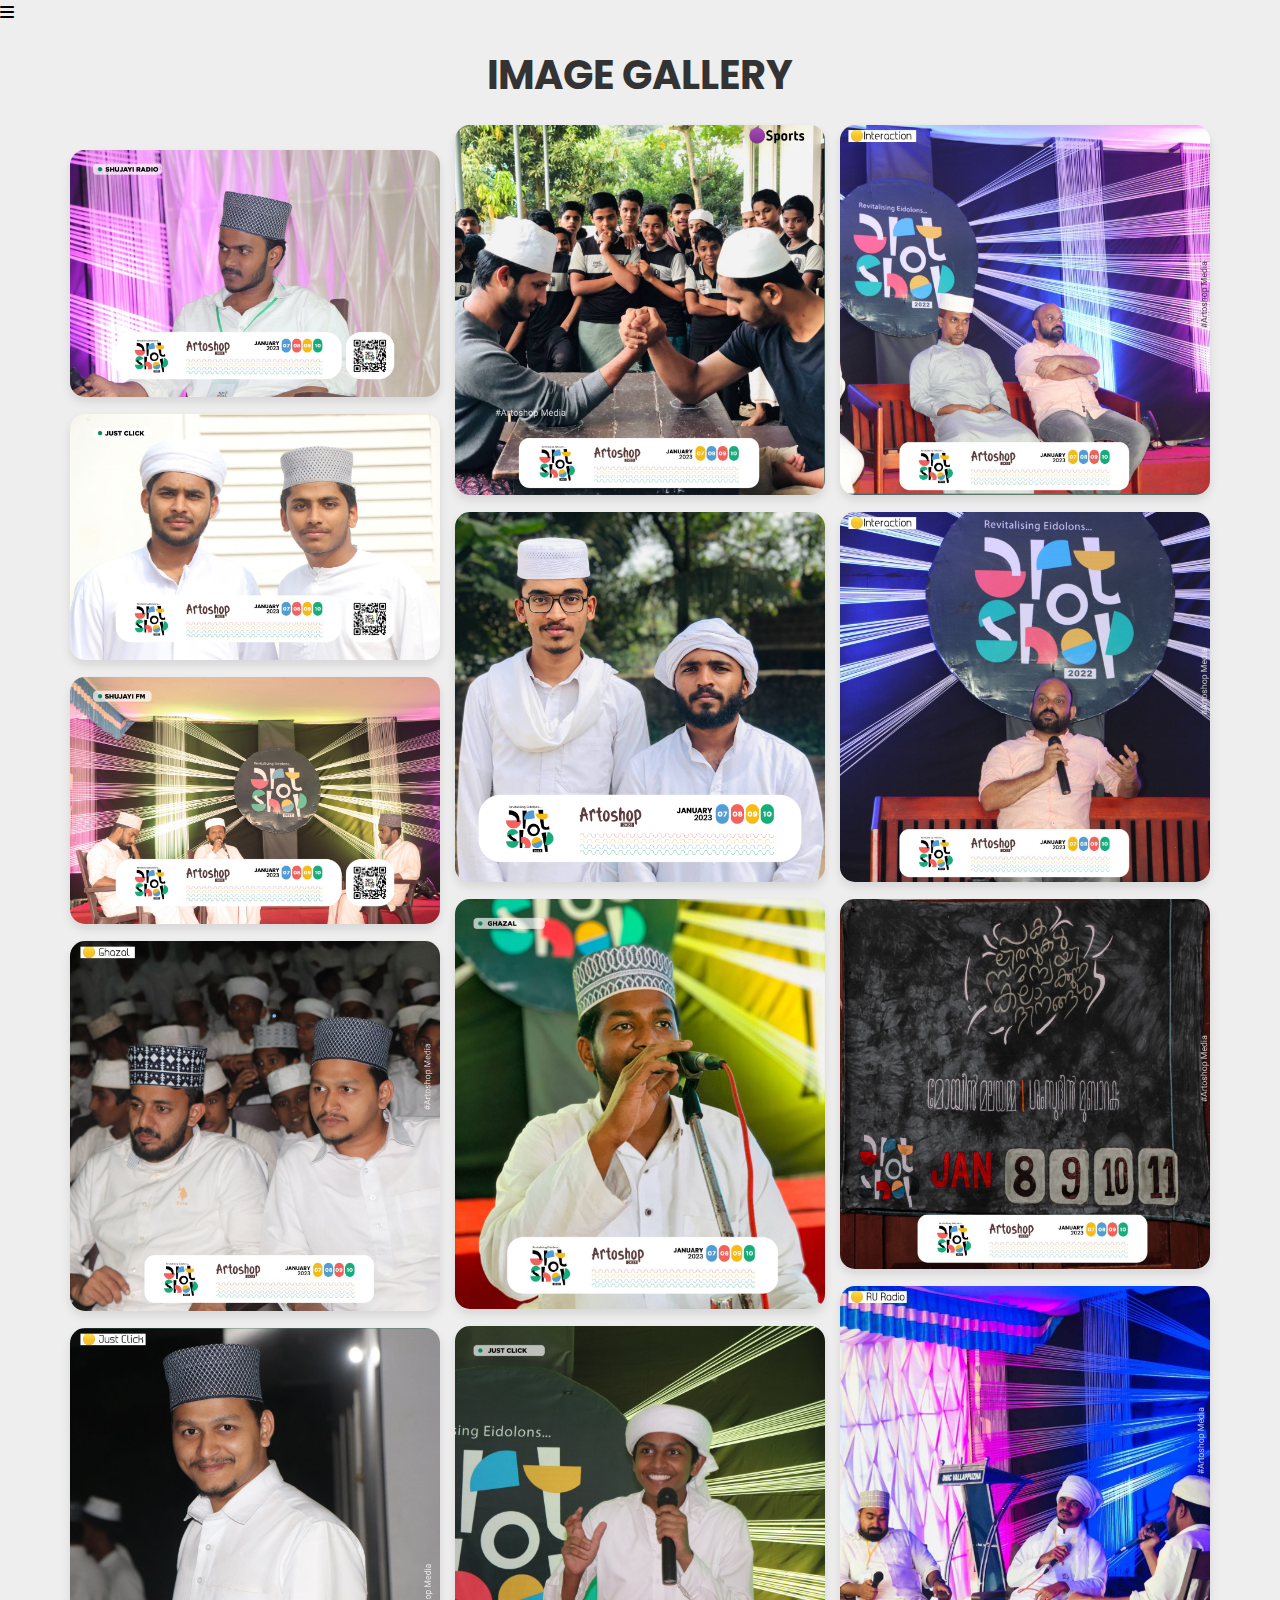
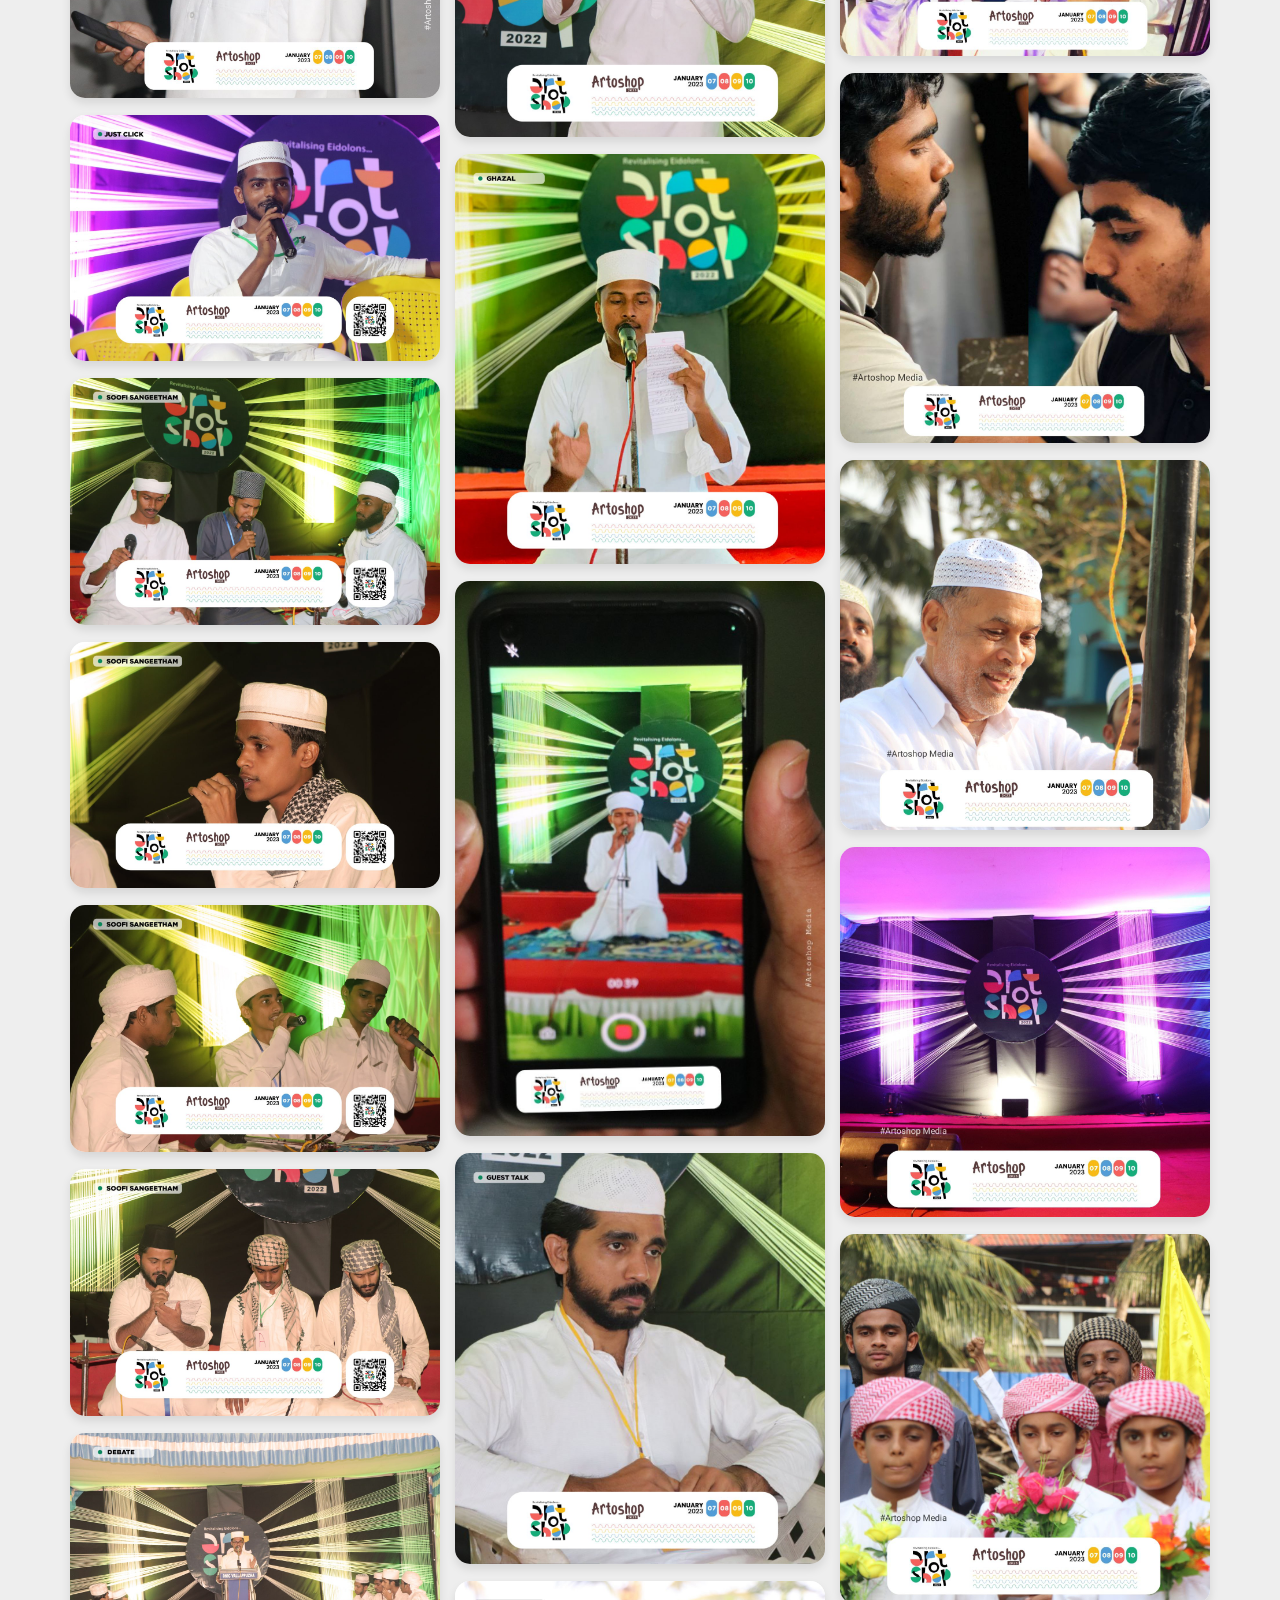
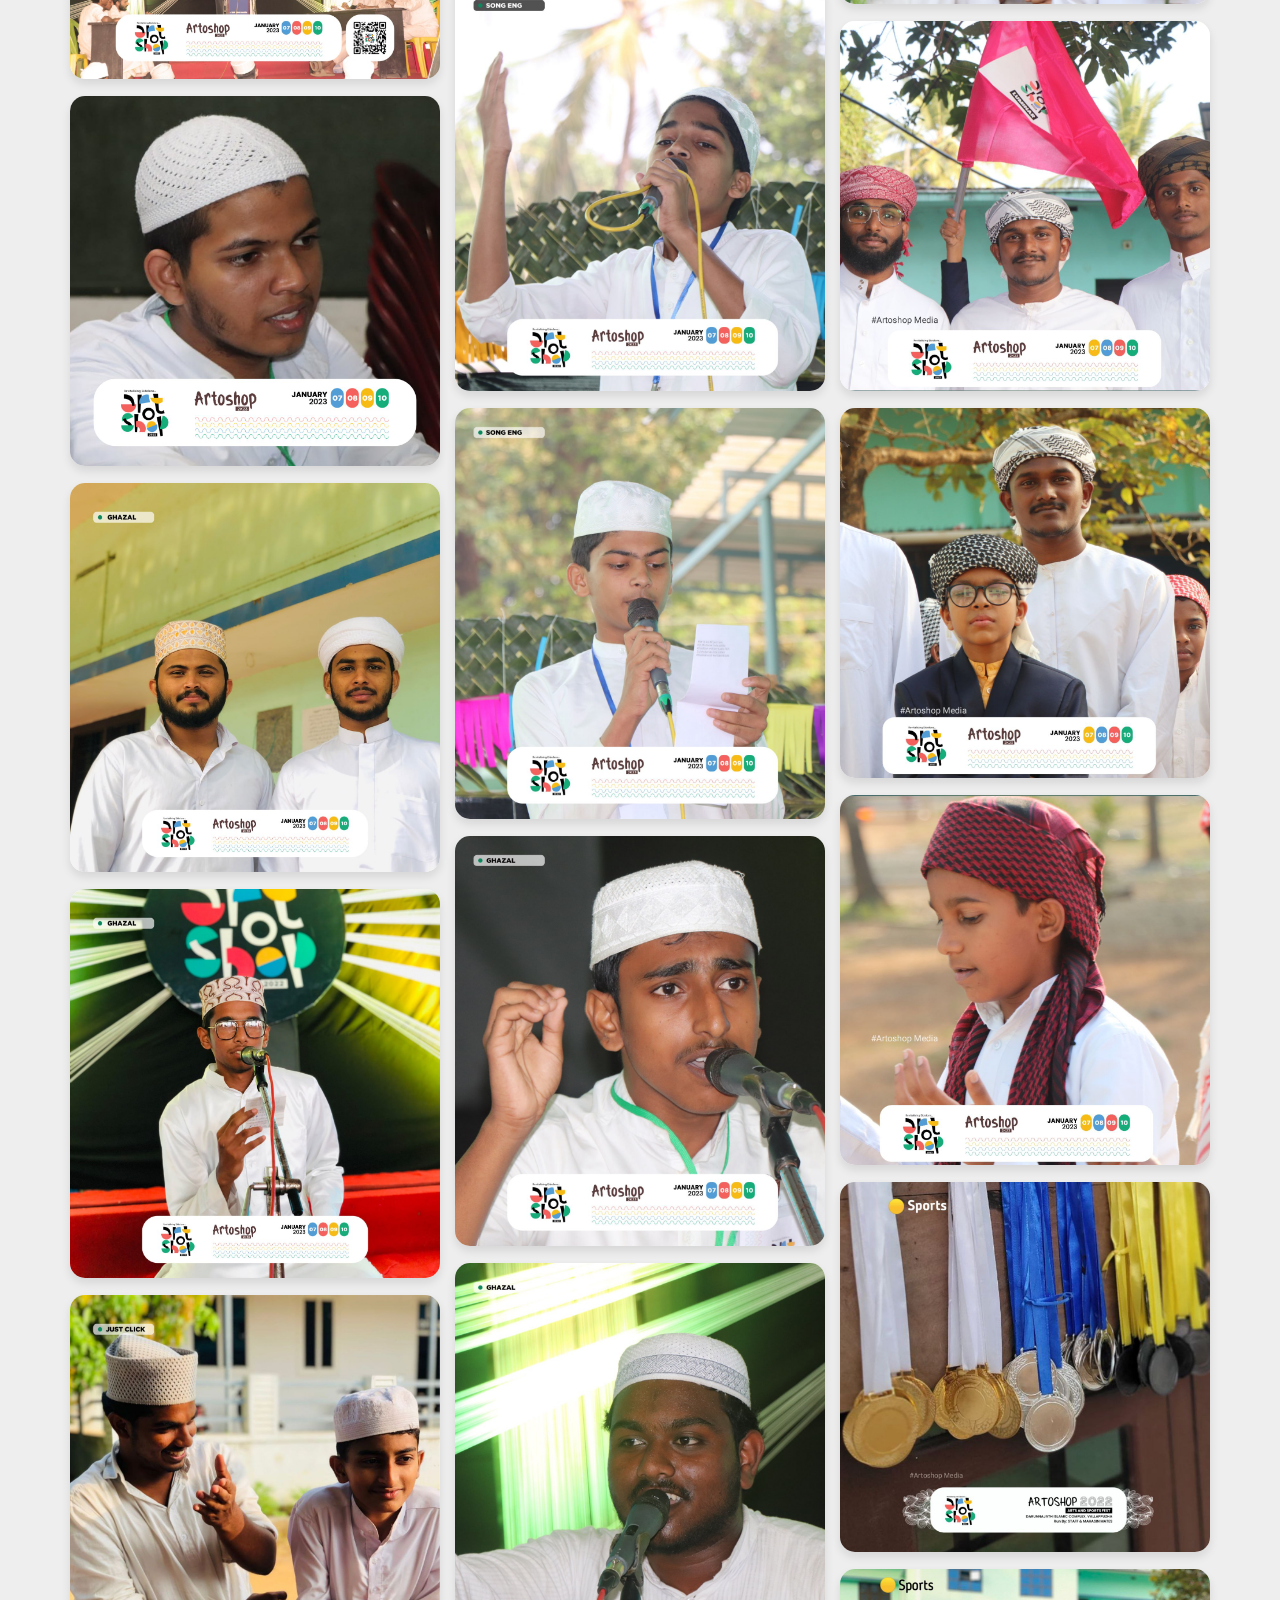
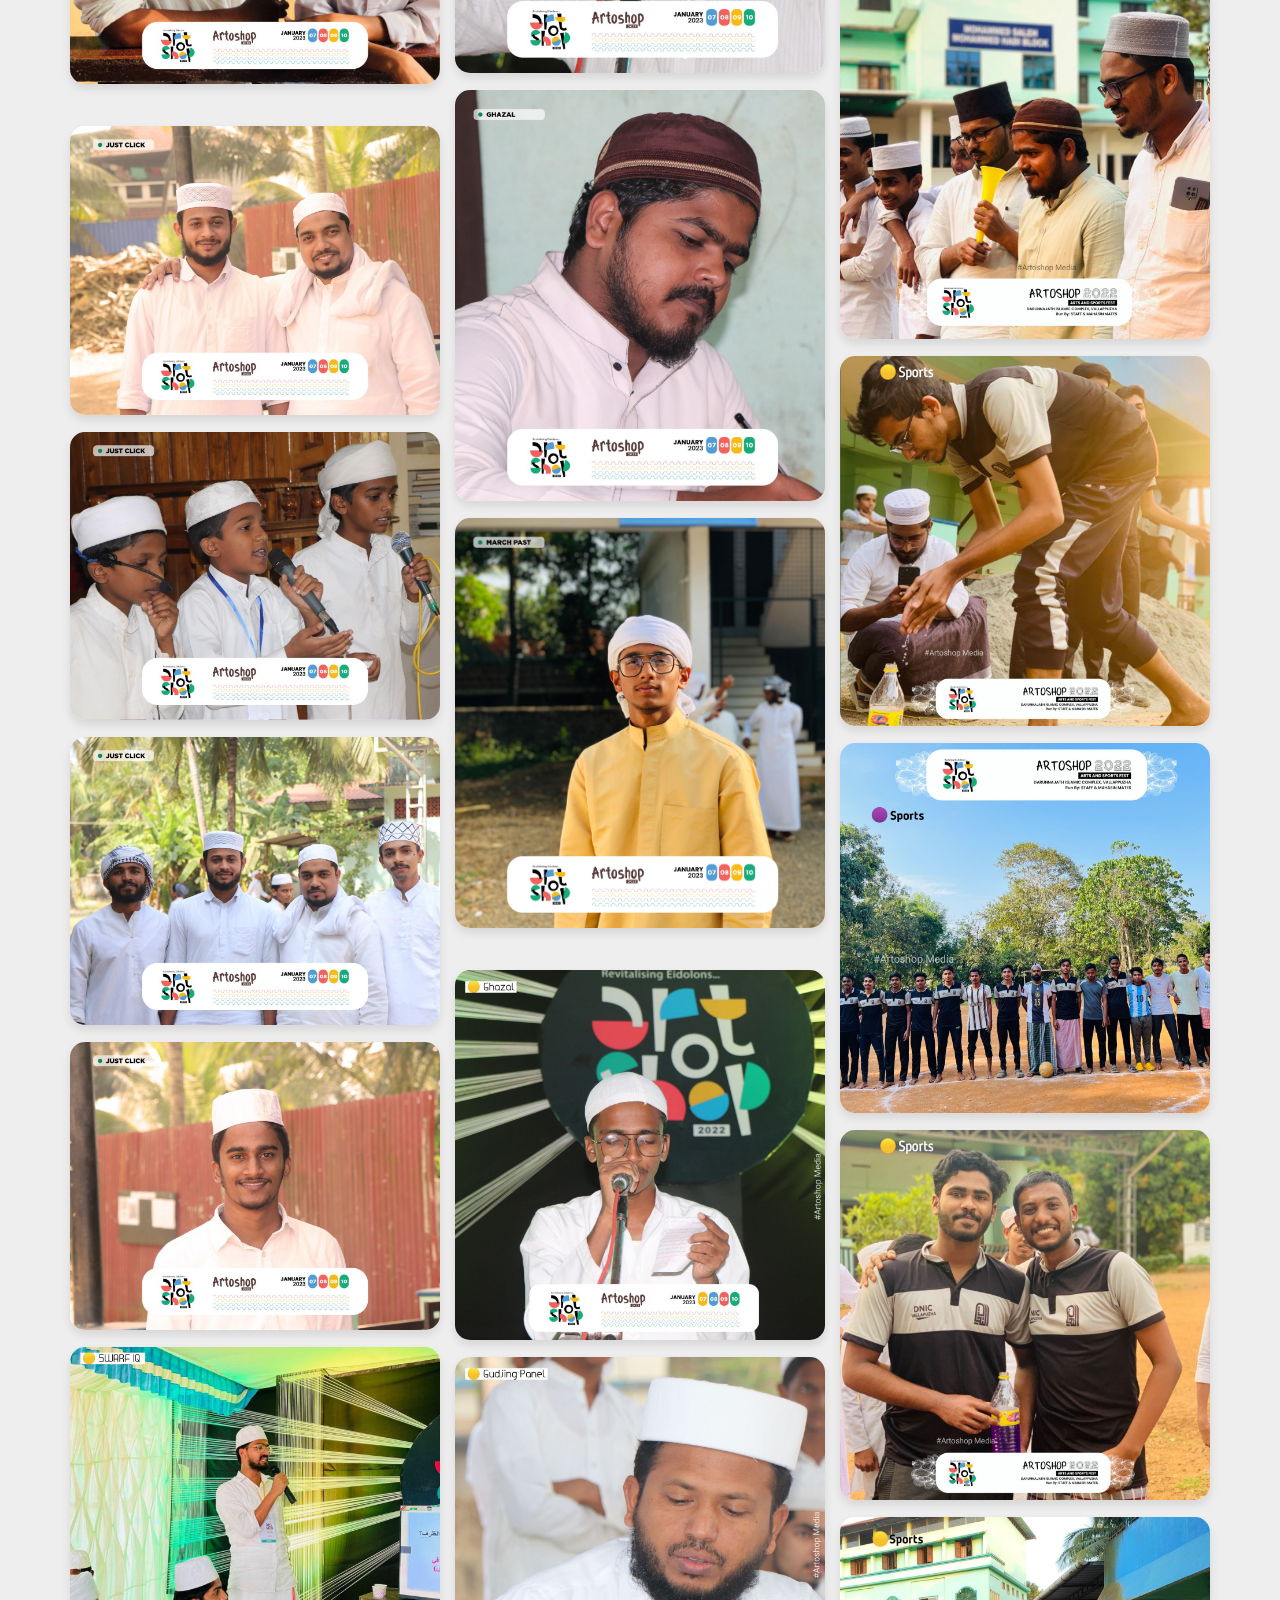
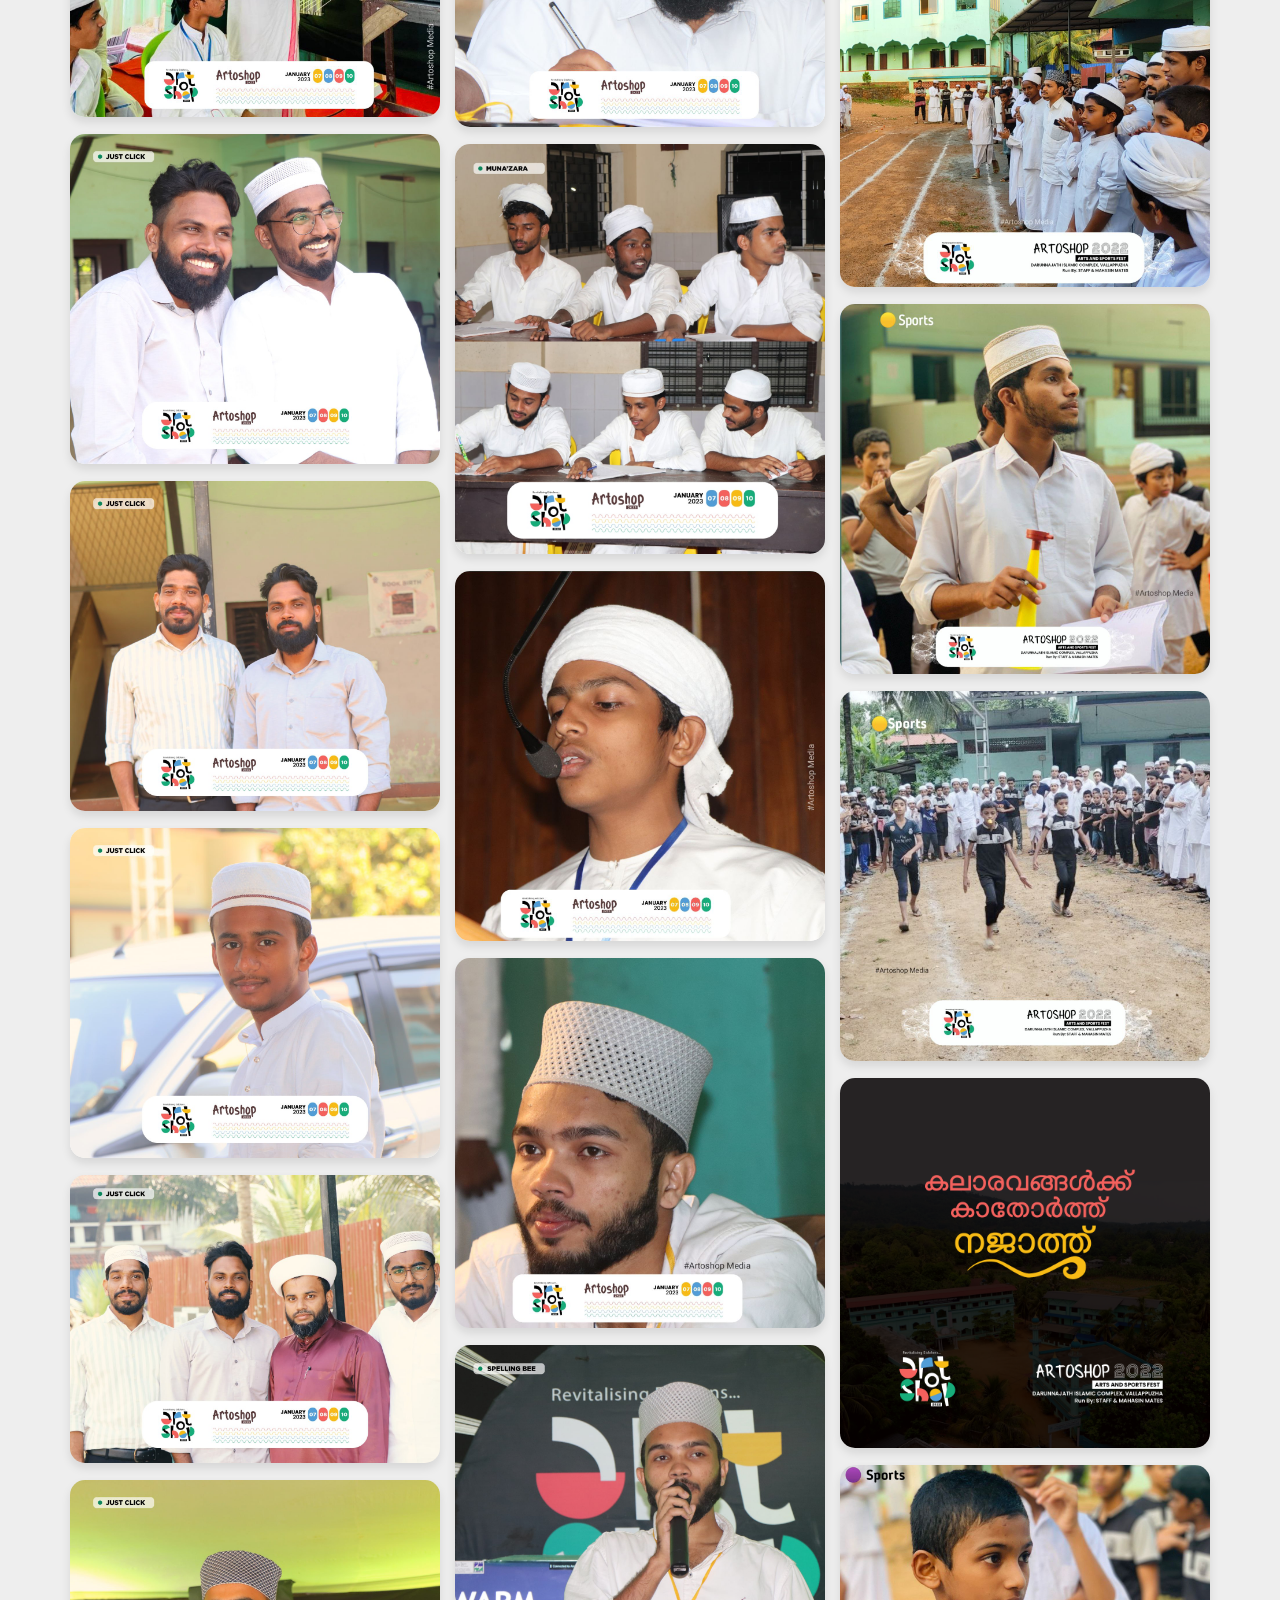
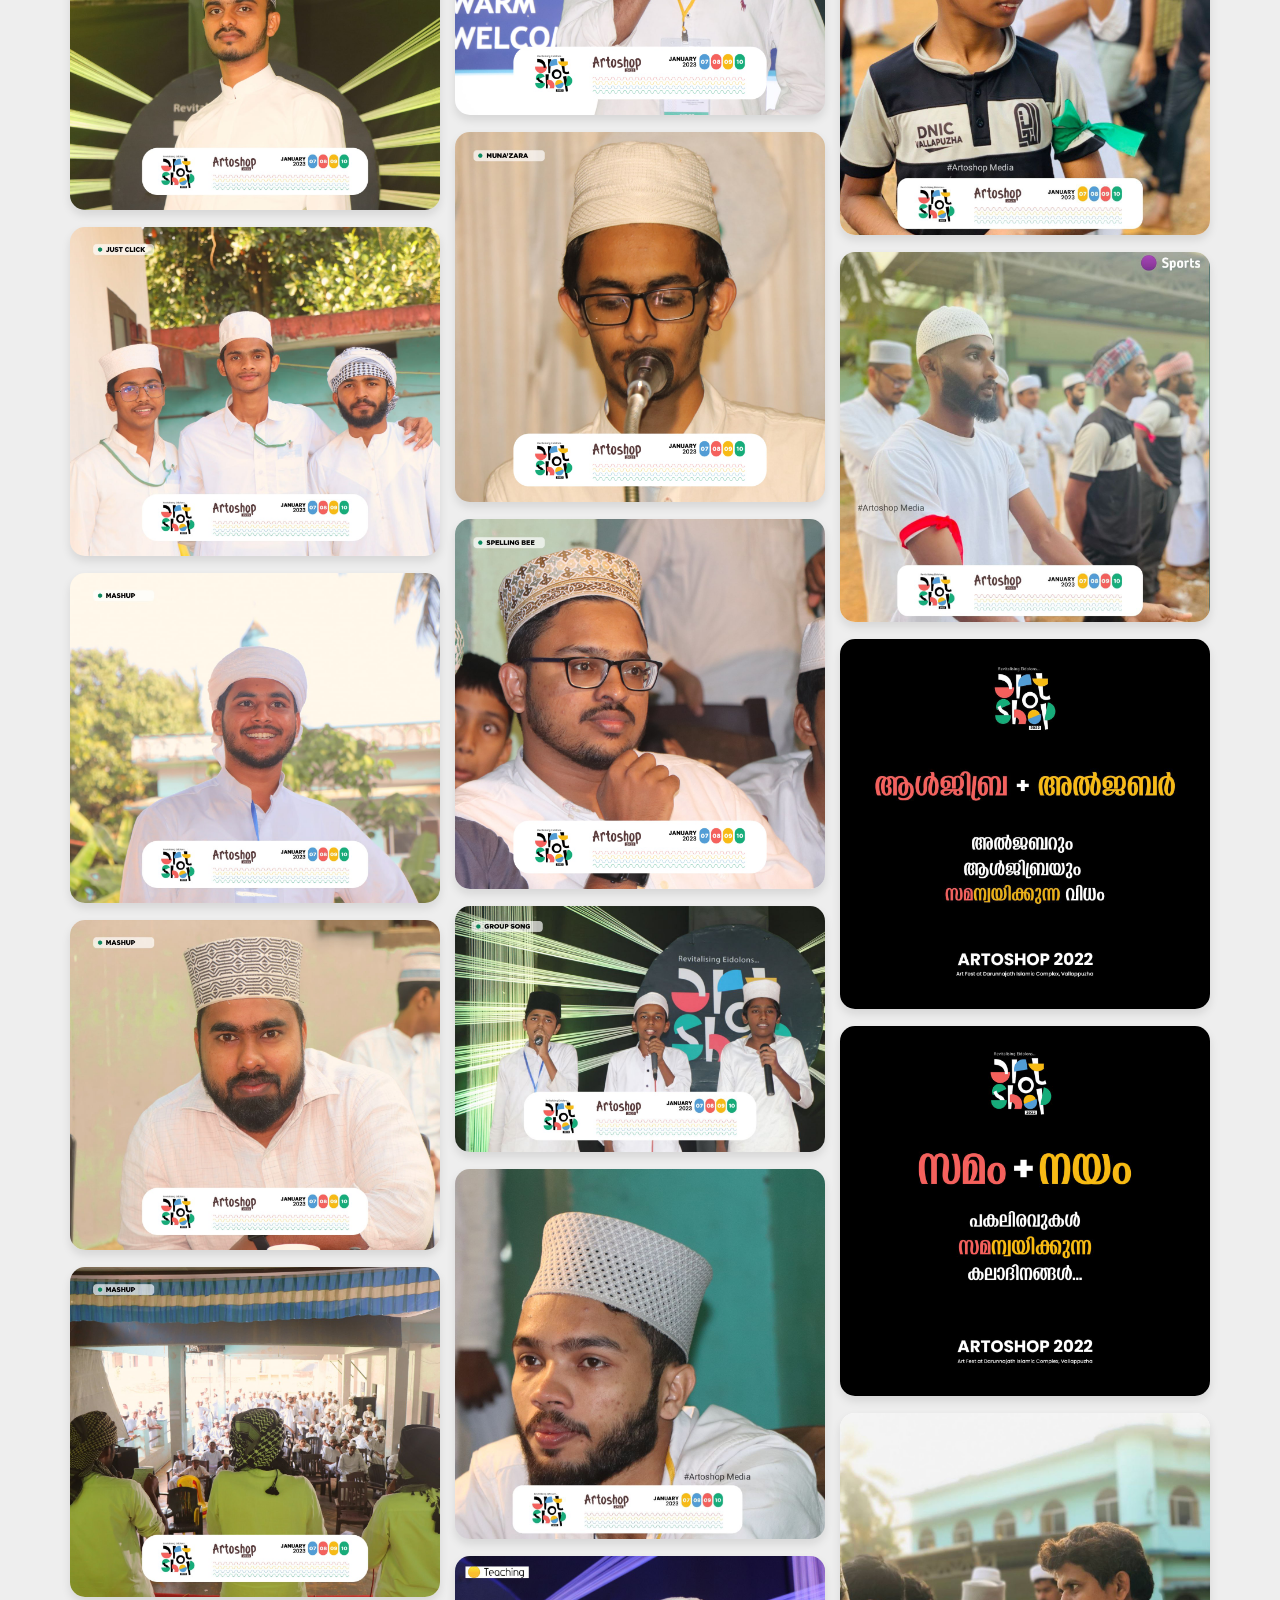
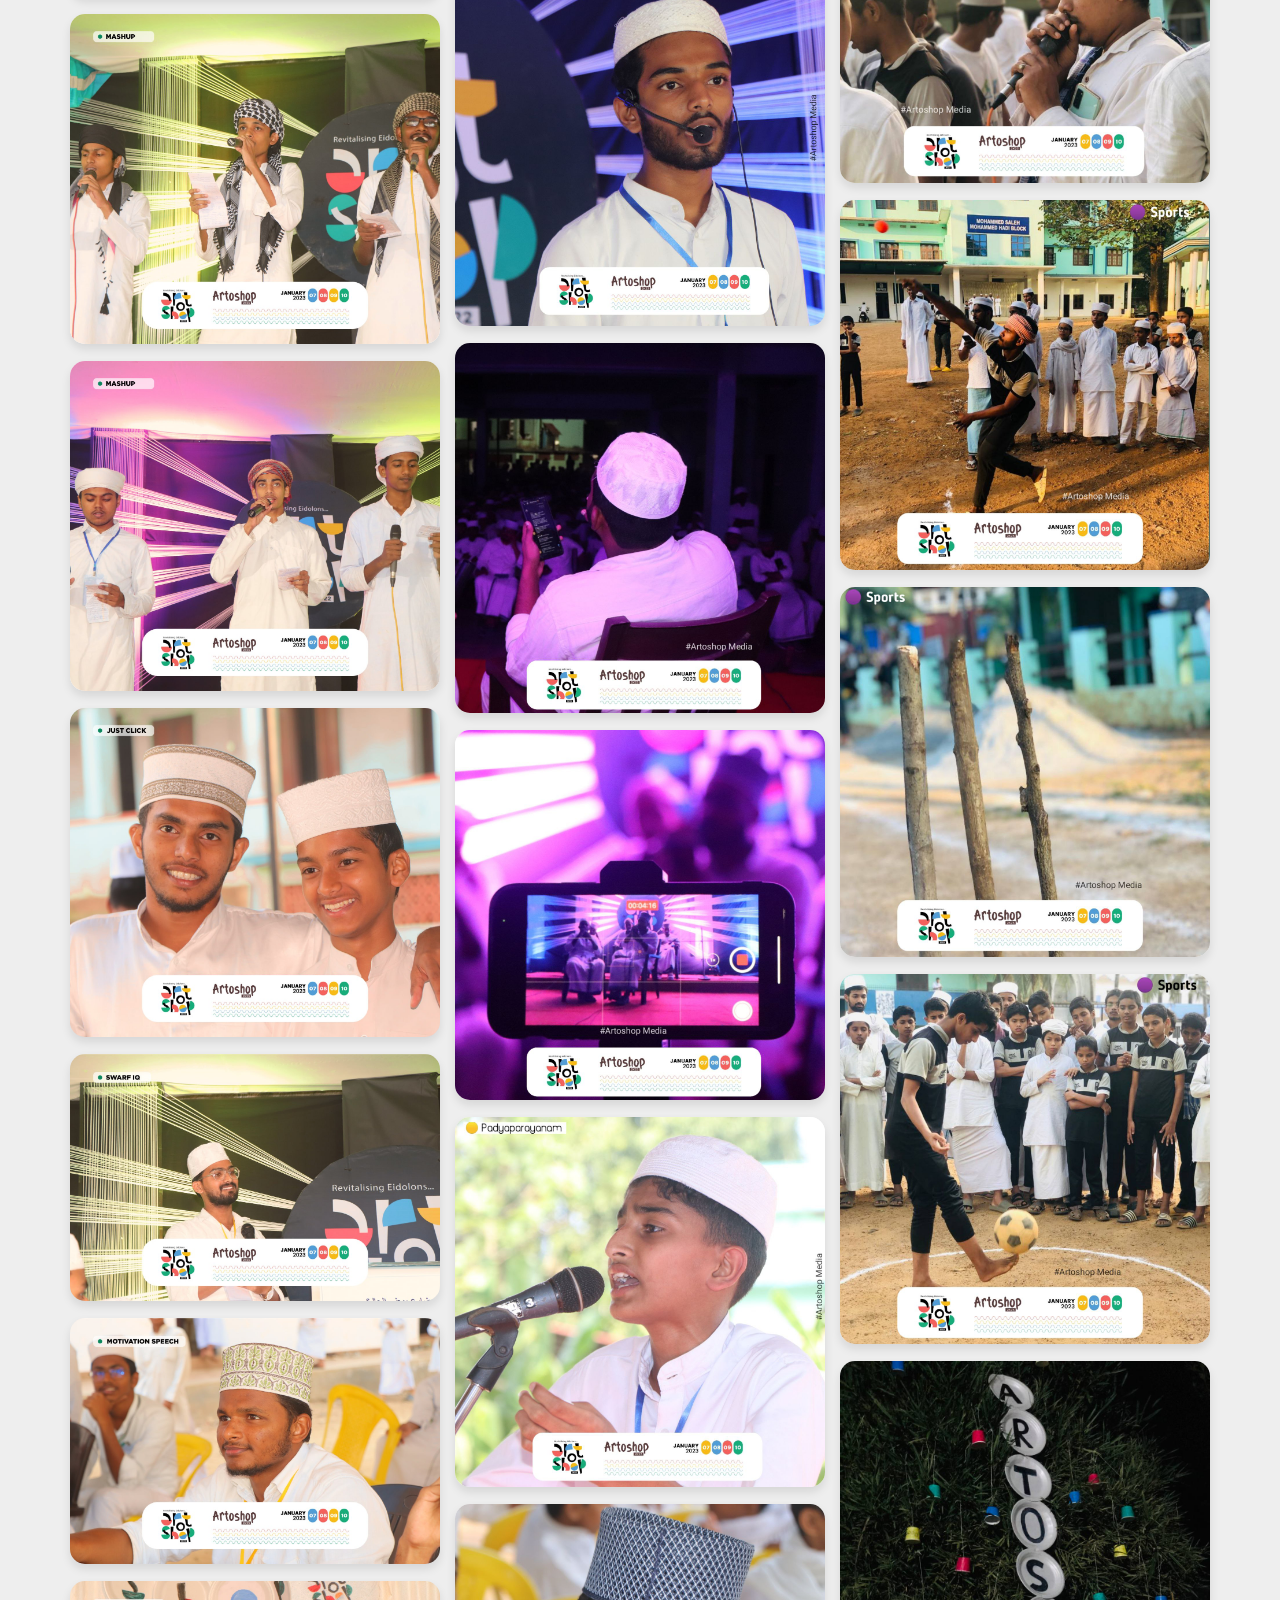
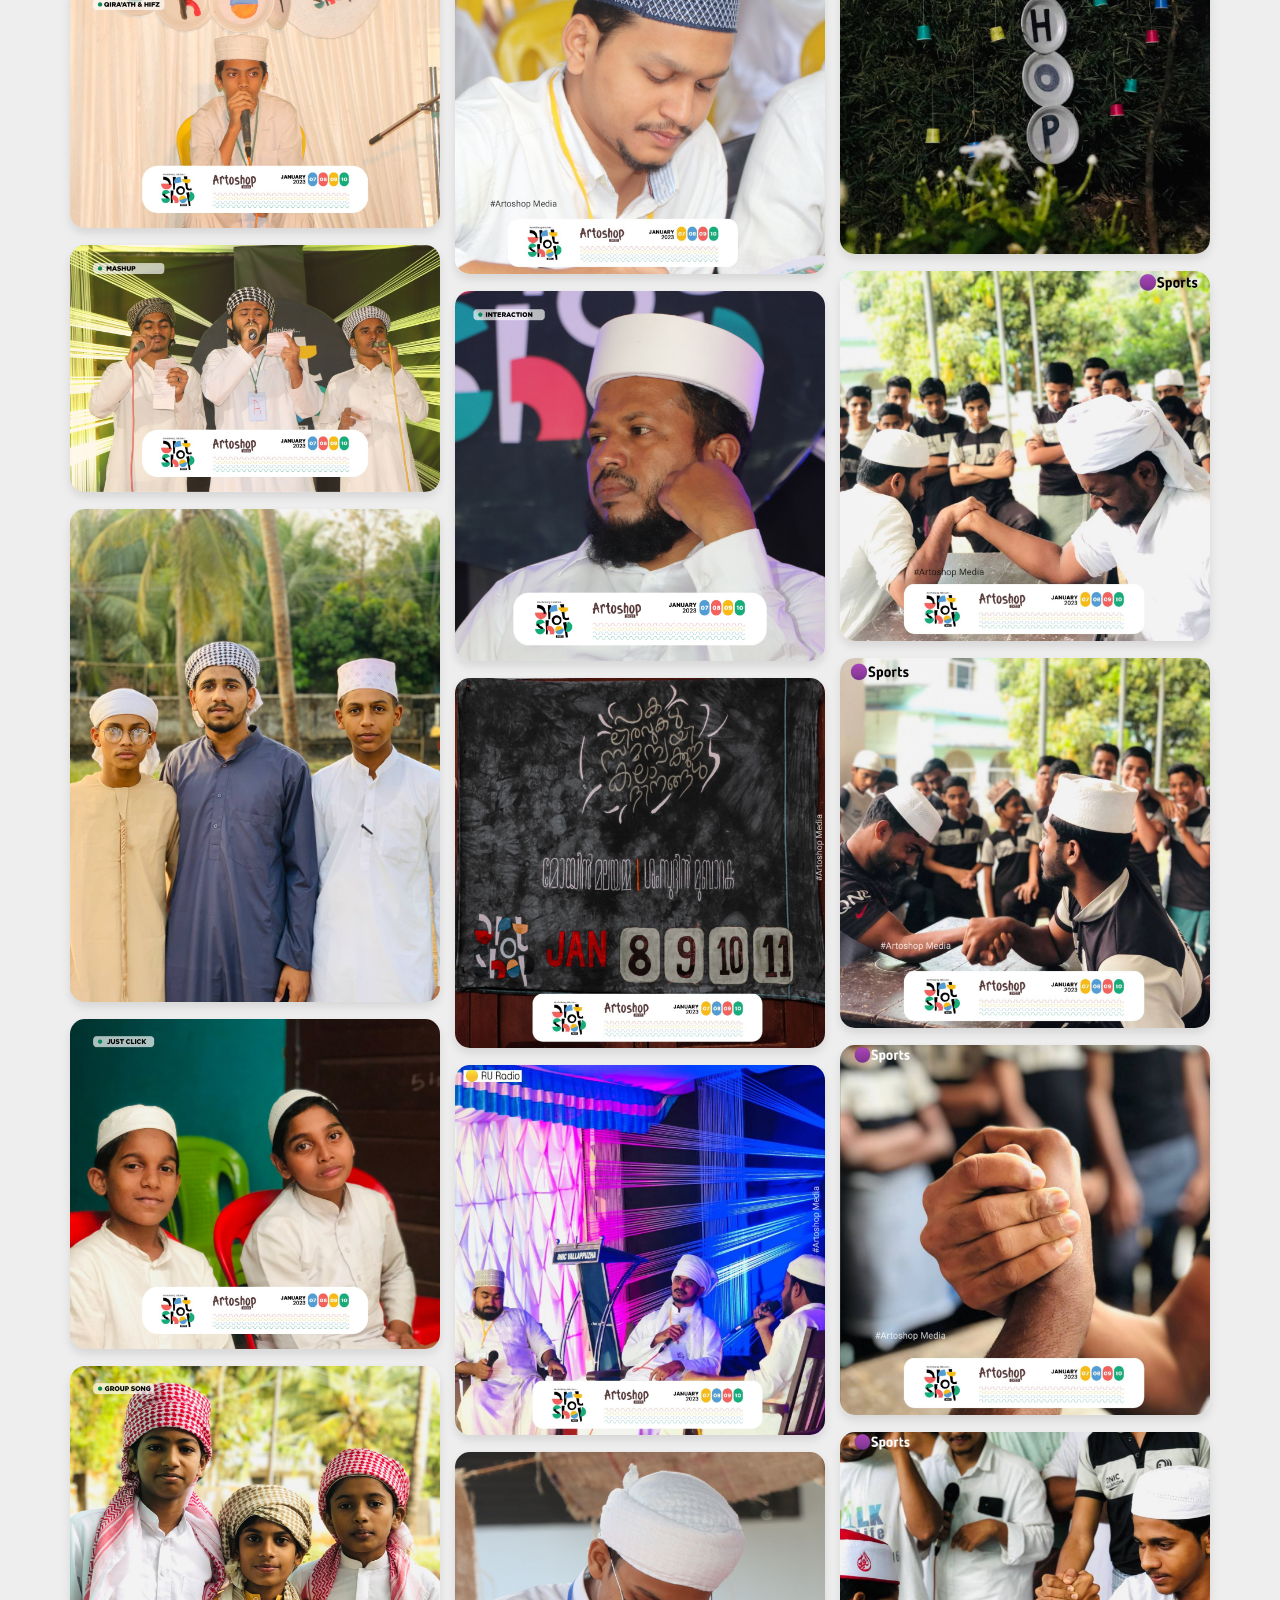
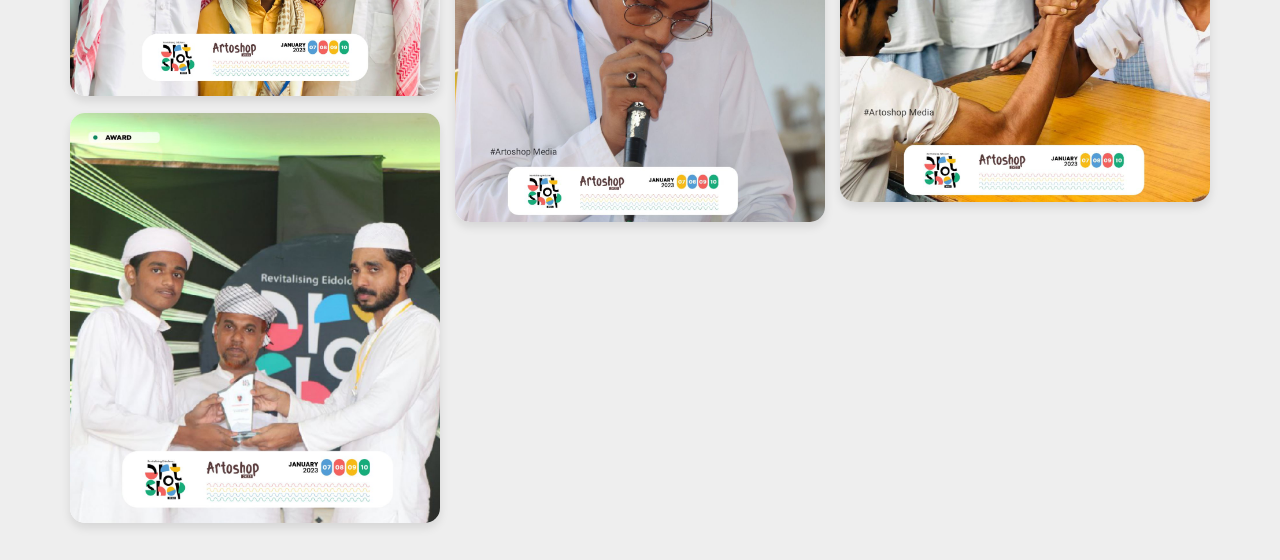
==== gallery/index.html @ 0a2ffb23 "a" ====
<!DOCTYPE html>
<html lang="en">
<head>
   <meta charset="UTF-8">
   <meta http-equiv="X-UA-Compatible" content="IE=edge">
   <meta name="viewport" content="width=device-width, initial-scale=1.0">
   <link rel="icon" type="image/x-icon" href="images/logo_black.png">
   <title>Artoshop Gallery</title>

   <link rel="stylesheet" href="https://cdnjs.cloudflare.com/ajax/libs/font-awesome/6.0.0/css/all.min.css">

   <!-- custom css file link  -->
   <link rel="stylesheet" href="nicepage.css">

</head>
<body>

<div id="side-menu" class="fas fa-bars"></div>   


<div class="gallery">

   <h1 class="heading">image gallery</h1>

   <div class="image-container">
      <img src="images/119.jpg" data-cat="animal" data-search="animal bird cute chicks" alt="">
      <img src="images/118.jpg" data-cat="animal" data-search="animal bird cute chicks" alt="">
      <img src="images/117.jpg" data-cat="animal" data-search="animal bird cute chicks" alt="">
      <img src="images/116.jpg" data-cat="animal" data-search="animal bird cute chicks" alt="">
      <img src="images/115.jpg" data-cat="animal" data-search="animal bird cute chicks" alt="">
      <img src="images/114.jpg" data-cat="animal" data-search="animal bird cute chicks" alt="">
      <img src="images/113.jpg" data-cat="animal" data-search="animal bird cute chicks" alt="">
      <img src="images/112.jpg" data-cat="animal" data-search="animal bird cute chicks" alt="">
      <img src="images/111.jpg" data-cat="animal" data-search="animal bird cute chicks" alt="">
      <img src="images/110.jpg" data-cat="animal" data-search="animal bird cute chicks" alt="">
      <img src="images/109.jpg" data-cat="animal" data-search="animal bird cute chicks" alt="">
      <img src="images/108.jpg" data-cat="animal" data-search="animal bird cute chicks" alt="">
      <img src="images/107.jpg" data-cat="animal" data-search="animal bird cute chicks" alt="">
      <img src="images/106.jpg" data-cat="animal" data-search="animal bird cute chicks" alt="">
      <img src="images/105.jpg" data-cat="animal" data-search="animal bird cute chicks" alt="">
      <img src="images/104.jpg" data-cat="animal" data-search="animal bird cute chicks" alt="">
      <img src="images/103.jpg" data-cat="animal" data-search="animal bird cute chicks" alt="">
      <img src="images/102.jpg" data-cat="animal" data-search="animal bird cute chicks" alt="">
      <img src="images/101.jpg" data-cat="animal" data-search="animal bird cute chicks" alt="">
      <img src="images/100.jpg" data-cat="animal" data-search="animal bird cute chicks" alt="">
      <img src="images/99.jpg" data-cat="animal" data-search="animal bird cute chicks" alt="">
      <img src="images/98.jpg" data-cat="animal" data-search="animal bird cute chicks" alt="">
      <img src="images/97.jpg" data-cat="animal" data-search="animal bird cute chicks" alt="">
      <img src="images/96.jpg" data-cat="animal" data-search="animal bird cute chicks" alt="">
      <img src="images/95.jpg" data-cat="animal" data-search="animal bird cute chicks" alt="">
      <img src="images/94.jpg" data-cat="animal" data-search="animal bird cute chicks" alt="">
      <img src="images/93.jpg" data-cat="animal" data-search="animal bird cute chicks" alt="">
      <img src="images/92.jpg" data-cat="animal" data-search="animal bird cute chicks" alt="">
      <img src="images/91.jpg" data-cat="animal" data-search="animal bird cute chicks" alt="">
      <img src="images/90.jpg" data-cat="animal" data-search="animal bird cute chicks" alt="">
      <img src="images/89.jpg" data-cat="animal" data-search="animal bird cute chicks" alt="">
      <img src="images/88.jpg" data-cat="animal" data-search="animal bird cute chicks" alt="">
      <img src="images/87.jpg" data-cat="animal" data-search="animal bird cute chicks" alt="">
      <img src="images/86.jpg" data-cat="animal" data-search="animal bird cute chicks" alt="">
      <img src="images/85.jpg" data-cat="animal" data-search="animal bird cute chicks" alt="">
      <img src="images/83.jpg" data-cat="animal" data-search="animal bird cute chicks" alt="">
      <img src="images/82.jpg" data-cat="animal" data-search="animal bird cute chicks" alt="">
      <img src="images/81.jpg" data-cat="animal" data-search="animal bird cute chicks" alt="">
      <img src="images/80.jpg" data-cat="animal" data-search="animal bird cute chicks" alt="">
      <img src="images/79.jpg" data-cat="animal" data-search="animal bird cute chicks" alt="">
      <img src="images/78.jpg" data-cat="animal" data-search="animal bird cute chicks" alt="">
      <img src="images/77.jpg" data-cat="animal" data-search="animal bird cute chicks" alt="">
      <img src="images/afsal.jpg" data-cat="animal" data-search="animal bird cute chicks" alt="">
      <img src="images/76.jpg" data-cat="animal" data-search="animal bird cute chicks" alt="">
      <img src="images/74.jpg" data-cat="animal" data-search="animal bird cute chicks" alt="">
      <img src="images/73.jpg" data-cat="animal" data-search="animal bird cute chicks" alt="">
      <img src="images/72.jpg" data-cat="animal" data-search="animal bird cute chicks" alt="">
      <img src="images/71.jpg" data-cat="animal" data-search="animal bird cute chicks" alt="">
      <img src="images/70.jpg" data-cat="animal" data-search="animal bird cute chicks" alt="">
      <img src="images/69.jpg" data-cat="animal" data-search="animal bird cute chicks" alt="">
      <img src="images/68.jpg" data-cat="animal" data-search="animal bird cute chicks" alt="">
      <img src="images/67.jpg" data-cat="animal" data-search="animal bird cute chicks" alt="">
      <img src="images/66.jpg" data-cat="animal" data-search="animal bird cute chicks" alt="">
      <img src="images/65.jpg" data-cat="animal" data-search="animal bird cute chicks" alt="">
      <img src="images/64.jpg" data-cat="animal" data-search="animal bird cute chicks" alt="">
      <img src="images/63.jpg" data-cat="animal" data-search="animal bird cute chicks" alt="">
      <img src="images/62.jpg" data-cat="animal" data-search="animal bird cute chicks" alt="">
      <img src="images/60.jpg" data-cat="animal" data-search="animal bird cute chicks" alt="">
      <img src="images/59.jpg" data-cat="animal" data-search="animal bird cute chicks" alt="">
      <img src="images/58.jpg" data-cat="animal" data-search="animal bird cute chicks" alt="">
      <img src="images/49.jpg" data-cat="animal" data-search="animal bird cute chicks" alt="">
      <img src="images/48.jpg" data-cat="animal" data-search="animal bird cute chicks" alt="">
      <img src="images/57.jpg" data-cat="animal" data-search="animal bird cute chicks" alt="">
      <img src="images/56.jpg" data-cat="animal" data-search="animal bird cute chicks" alt="">
      <img src="images/55.jpg" data-cat="animal" data-search="animal bird cute chicks" alt="">
      <img src="images/75.jpg" data-cat="animal" data-search="animal bird cute chicks" alt="">
      <img src="images/46.jpg" data-cat="animal" data-search="animal bird cute chicks" alt="">
      <img src="images/45.jpg" data-cat="animal" data-search="animal bird cute chicks" alt="">
      <img src="images/44.jpg" data-cat="animal" data-search="animal bird cute chicks" alt="">
      <img src="images/43.jpg" data-cat="animal" data-search="animal bird cute chicks" alt="">
      <img src="images/42.jpg" data-cat="animal" data-search="animal bird cute chicks" alt="">
      <img src="images/41.jpg" data-cat="animal" data-search="animal bird cute chicks" alt="">
      <img src="images/40.jpg" data-cat="animal" data-search="animal bird cute chicks" alt="">
      <img src="images/39.jpg" data-cat="animal" data-search="animal bird cute chicks" alt="">
      <img src="images/38.jpg" data-cat="animal" data-search="animal bird cute chicks" alt="">
      <img src="images/37.jpg" data-cat="animal" data-search="animal bird cute chicks" alt="">
      <img src="images/33.jpg" data-cat="animal" data-search="animal bird cute chicks" alt="">
      <img src="images/34.jpg" data-cat="animal" data-search="animal bird cute chicks" alt="">
      <img src="images/35.jpg" data-cat="animal" data-search="animal bird cute chicks" alt="">
      <img src="images/36.jpg" data-cat="animal" data-search="animal bird cute chicks" alt="">
      <img src="images/25.jpg" data-cat="animal" data-search="animal bird cute chicks" alt="">
      <img src="images/26.jpg" data-cat="animal" data-search="animal bird cute chicks" alt="">
      <img src="images/27.jpg" data-cat="animal" data-search="animal bird cute chicks" alt="">
      <img src="images/28.jpg" data-cat="animal" data-search="animal bird cute chicks" alt="">
      <img src="images/29.jpg" data-cat="animal" data-search="animal bird cute chicks" alt="">
      <img src="images/30.jpg" data-cat="animal" data-search="animal bird cute chicks" alt="">
      <img src="images/31.jpg" data-cat="animal" data-search="animal bird cute chicks" alt="">
      <img src="images/1.jpg" data-cat="animal" data-search="animal bird cute chicks" alt="">
      <img src="images/2.jpg" data-cat="animal" data-search="animal bird cute chicks" alt="">
      <img src="images/3.jpg" data-cat="animal" data-search="animal bird cute chicks" alt="">
      <img src="images/4.jpg" data-cat="animal" data-search="animal bird cute chicks" alt="">
      <img src="images/5.jpg" data-cat="animal" data-search="animal bird cute chicks" alt="">
      <img src="images/6.jpg" data-cat="animal" data-search="animal bird cute chicks" alt="">
      <img src="images/7.jpg" data-cat="animal" data-search="animal bird cute chicks" alt="">
      <img src="images/9.jpg" data-cat="animal" data-search="animal bird cute chicks" alt="">
      <img src="images/11.png" data-cat="animal" data-search="animal bird cute chicks" alt="">
      <img src="images/12.jpg" data-cat="animal" data-search="animal bird cute chicks" alt="">
      <img src="images/13.jpg" data-cat="animal" data-search="animal bird cute chicks" alt="">
      <img src="images/14.jpg" data-cat="animal" data-search="animal bird cute chicks" alt="">
      <img src="images/15.jpg" data-cat="animal" data-search="animal bird cute chicks" alt="">
      <img src="images/16.jpg" data-cat="animal" data-search="animal bird cute chicks" alt="">
      <img src="images/17.jpg" data-cat="animal" data-search="animal bird cute chicks" alt="">
      <img src="images/18.jpg" data-cat="animal" data-search="animal bird cute chicks" alt="">
      <img src="images/19.jpg" data-cat="animal" data-search="animal bird cute chicks" alt="">
      <img src="images/20.jpg" data-cat="animal" data-search="animal bird cute chicks" alt="">
      <img src="images/21.jpg" data-cat="animal" data-search="animal bird cute chicks" alt="">
      <img src="images/22.jpg" data-cat="animal" data-search="animal bird cute chicks" alt="">
      <img src="images/23.jpg" data-cat="animal" data-search="animal bird cute chicks" alt="">
      <img src="images/24.jpg" data-cat="animal" data-search="animal bird cute chicks" alt="">
      
      
      
   </div>

</div>

<div class="image-popup">
   <img src="" alt="">
</div>


<script src="script.js"></script>

</body>
</html>
---- gallery/nicepage.css ----
@import url('https://fonts.googleapis.com/css2?family=Poppins:wght@100;200;300;400;500;600&display=swap');

:root{
   --crimson:crimson;
   --black:#333;
   --white:#fff;
   --light-black:#666;
   --light-bg:#eee;
   --dark-bg:rgba(0,0,0,.7);
   --border:1px solid #999;
   --box-shadow:0 5px 10px rgba(0,0,0,.1);
}

*{
   font-family: 'Poppins', sans-serif;
   margin:0; padding:0;
   box-sizing: border-box;
   outline: none; border:none;
   text-decoration: none;
   transition: all .2s linear;
}

body{
   background-color: var(--light-bg);
}

::-webkit-scrollbar{
   width: 10px;
}

::-webkit-scrollbar-track{
   background-color: transparent;
}

::-webkit-scrollbar-thumb{
   background-color: var(--black);
}

.heading{
   margin-bottom: 20px;
   font-size: 40px;
   color:var(--black);
   text-transform: uppercase;
   text-align: center;
}

.btn{
   margin-top: 10px;
   display: inline-block;
   padding:10px 30px;
   cursor: pointer;
   font-size: 17px;
   background-color: var(--light-bg);
   color:var(--black);
   text-transform: capitalize;
   text-align: center;
}

.btn:hover{
   background-color: var(--crimson);
   color:var(--white);
}

.gallery{
   padding:20px;
   text-align: center;
   padding-left: px;
}

.gallery .image-container{
   gap:15px;
   columns:3 350px;
   margin-right: 50px;
   margin-left: 50px;
}

.gallery .image-container img{
   break-inside: avoid;
   width: 100%;
   border-radius: 15px;
   background-color: var(--white);
   object-fit: cover;
   cursor: pointer;
   margin-bottom: 10px;
   box-shadow: var(--box-shadow);
}
.gallery .image-container video{
   break-inside: avoid;
   width: 100%;
   border-radius: 15px;
   background-color: var(--white);
   object-fit: cover;
   cursor: pointer;
   margin-bottom: 10px;
   box-shadow: var(--box-shadow);
}

.gallery .image-container img:hover{
   transform: scale(.95);
}


.image-popup{
   position: fixed;
   top:0; left:0;
   z-index: 1200;
   background-color: var(--dark-bg);
   height: 100vh;
   width: 100%;
   display: none;
   align-items: center;
   justify-content: center;
   padding:100px 20px;
   overflow-y: scroll;
}

.image-popup img{
   width:600px;
   cursor: pointer;
   border:10px solid var(--white);
   background-color: var(--white);
}





@media (max-width:1200px){

   .gallery{
      padding-left: 20px;
   }
   .heading{
    font-size: 50px;
   }

  
}

@media (max-width:768px){

   .image-popup img{
      width: 100%;
   }

}

@media (max-width:450px){

   #side-menu.fa-times{
      top:10px;
      left: 10px;
   }

   .side-bar.active{
      padding-top: 70px;
   }

}
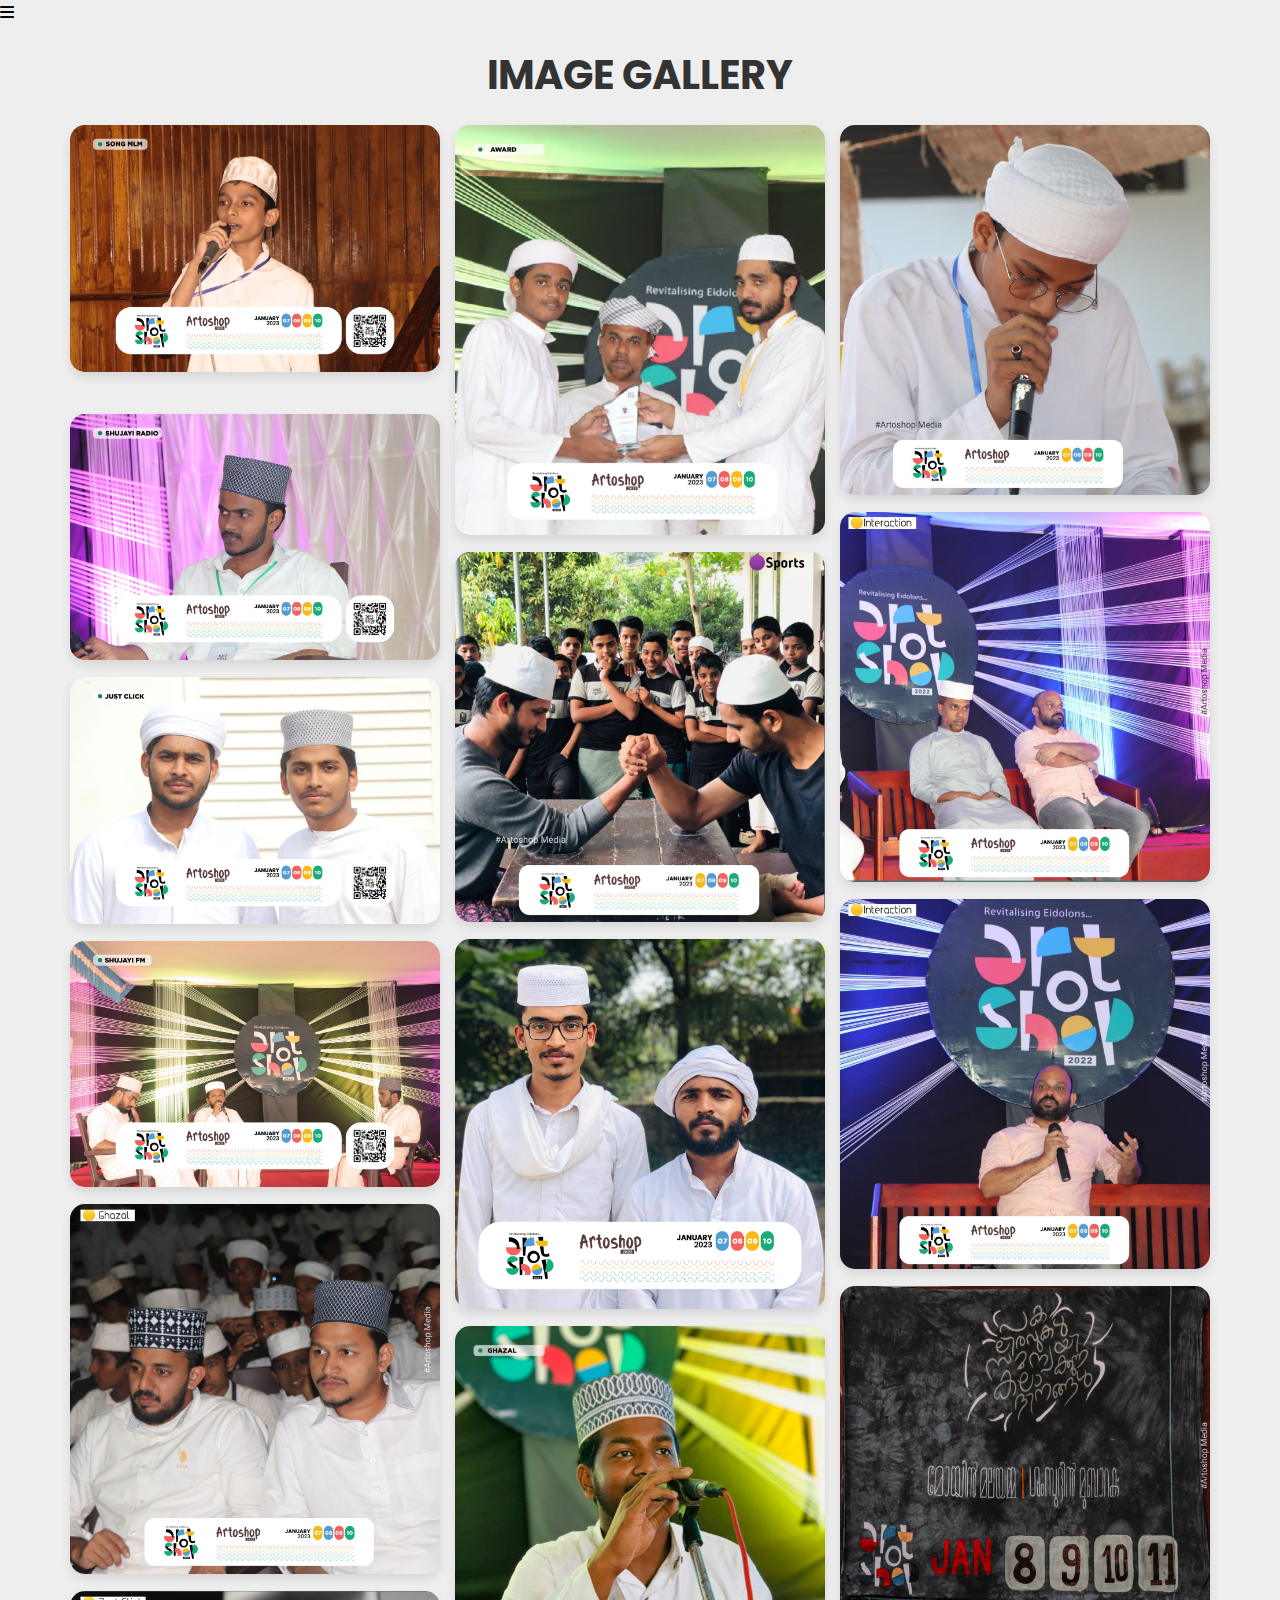
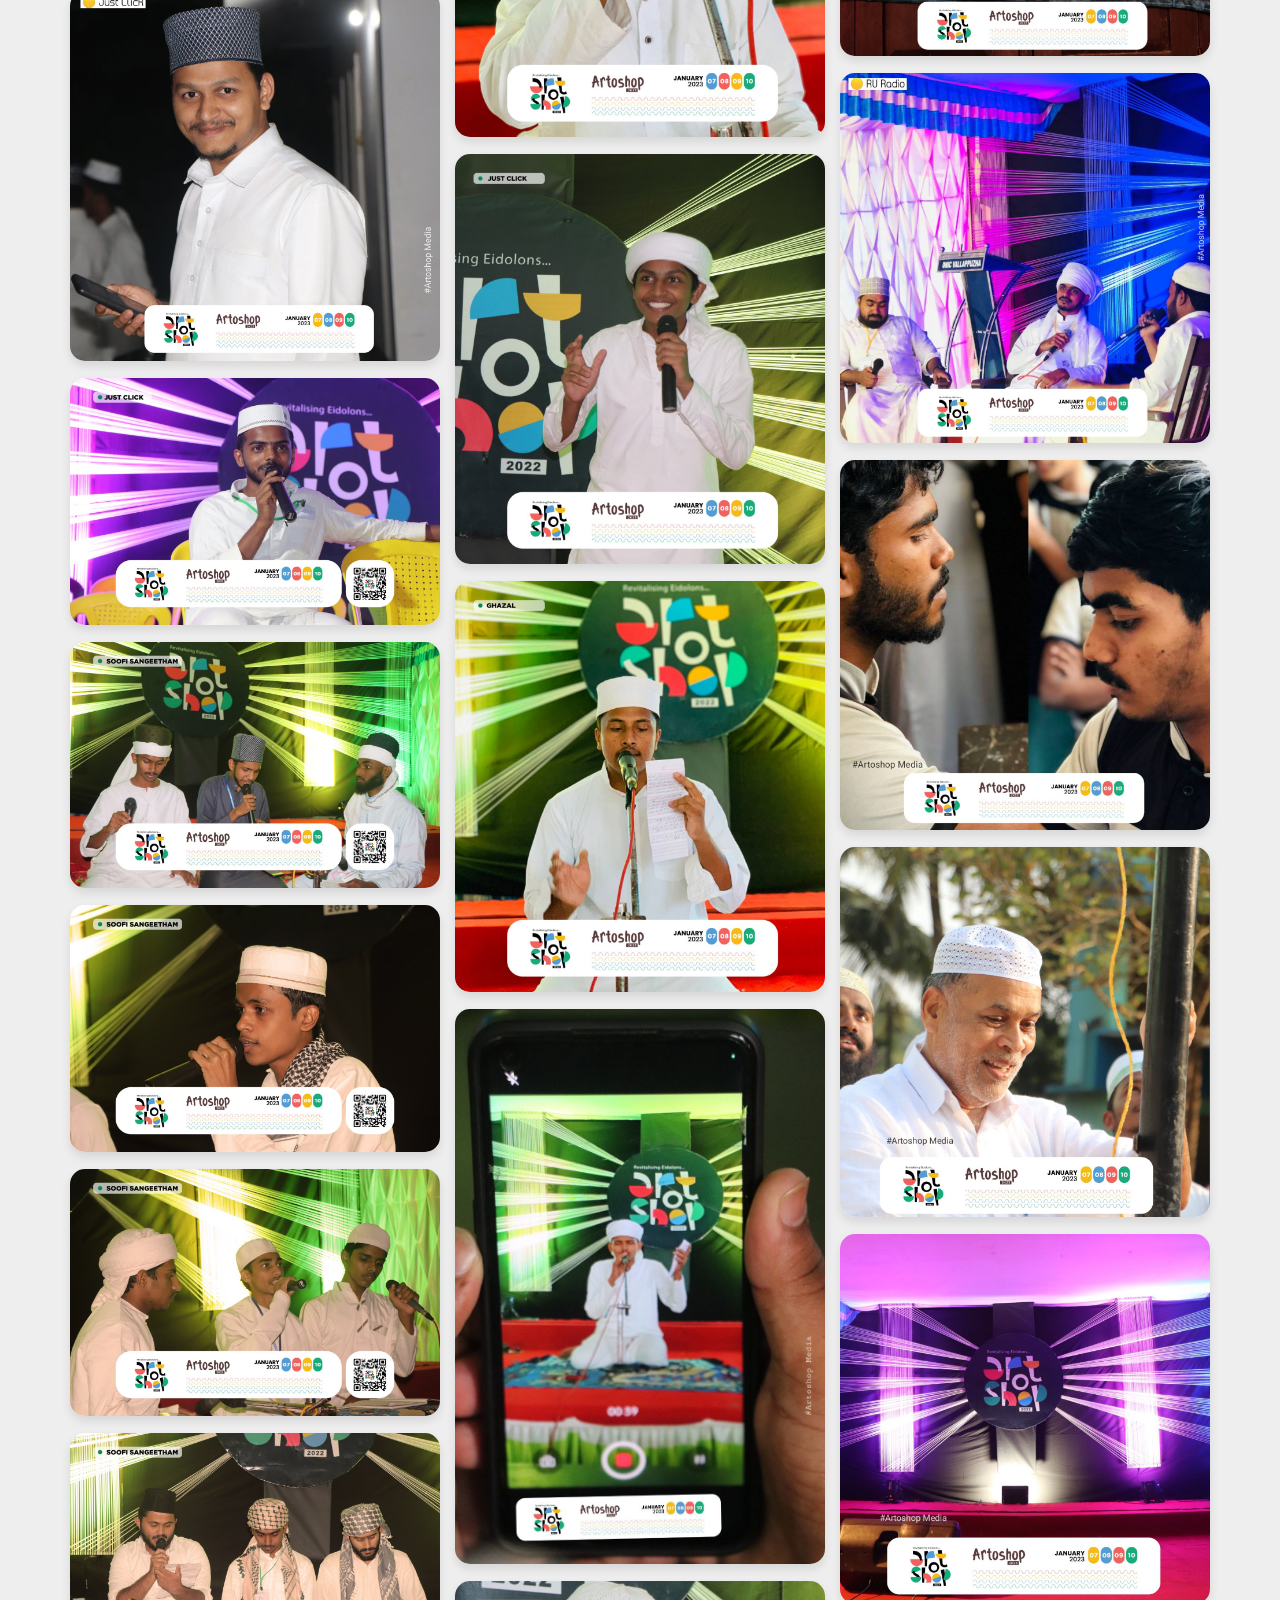
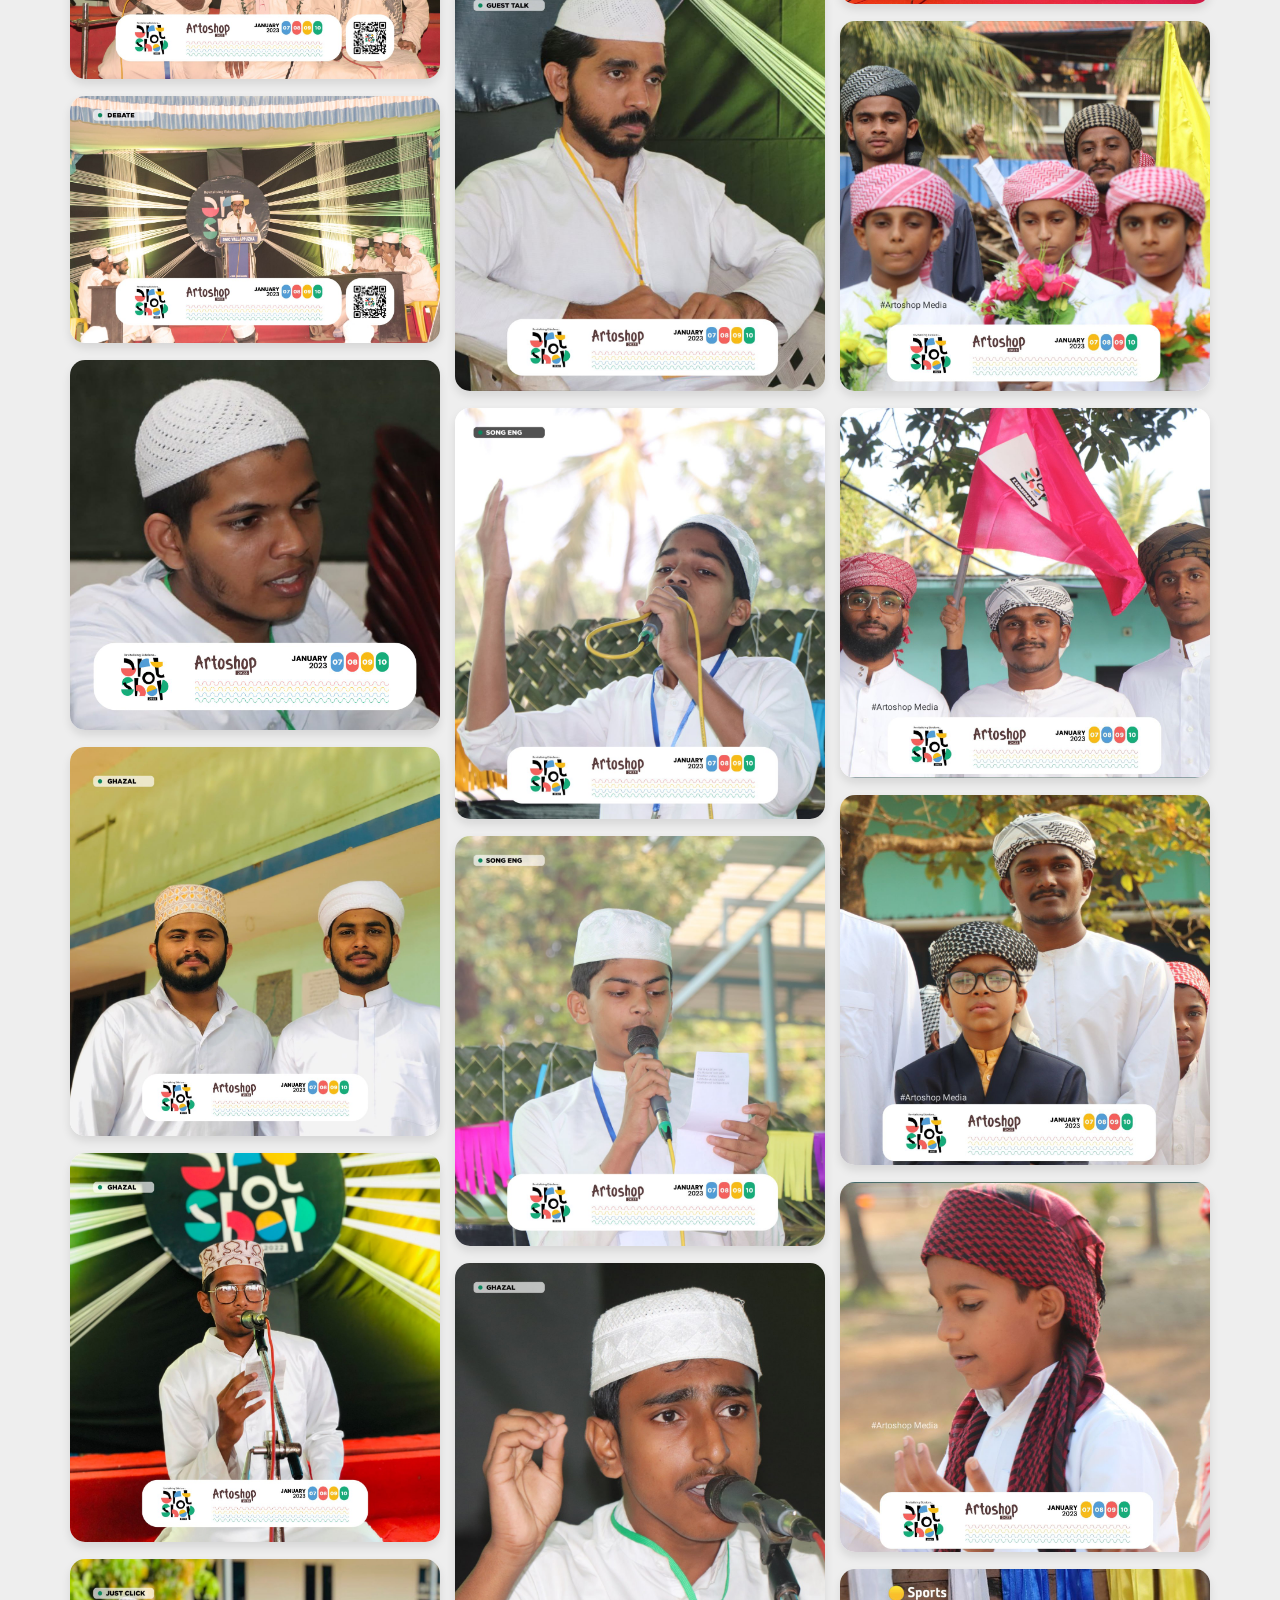
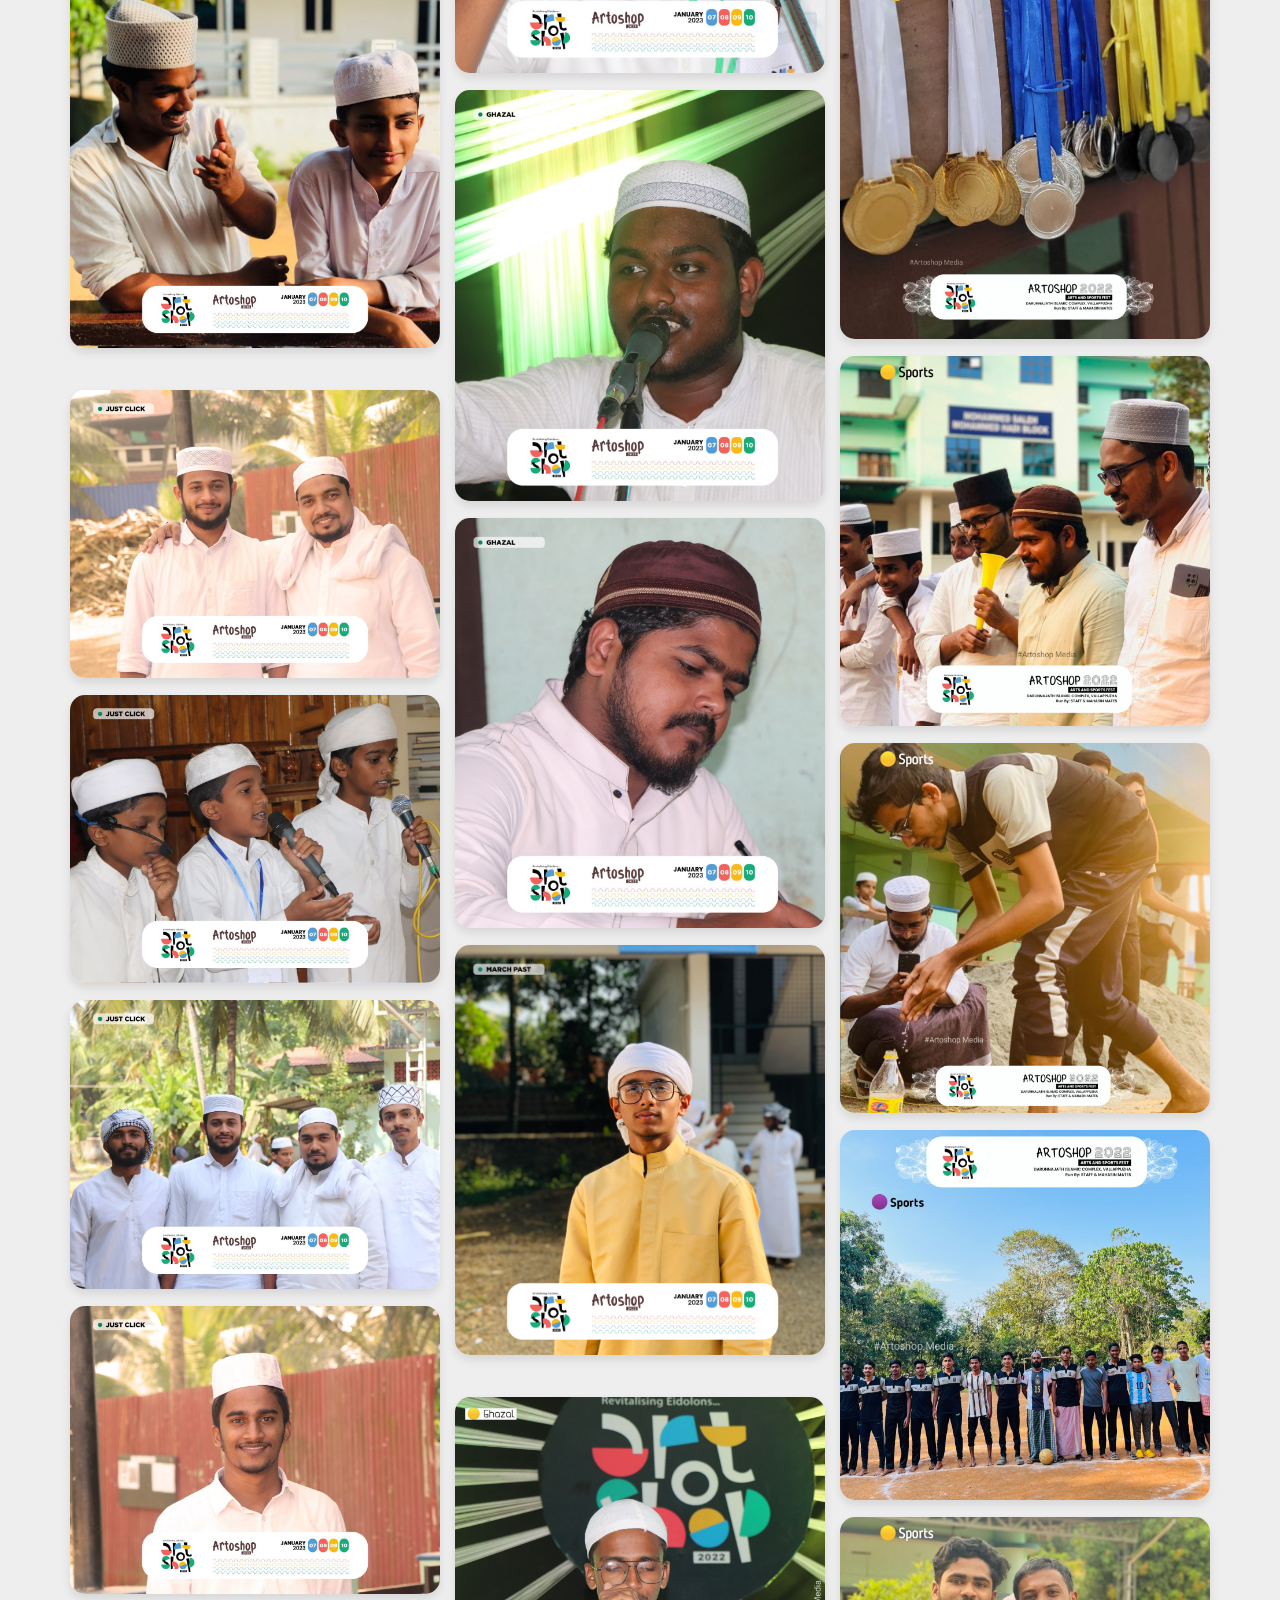
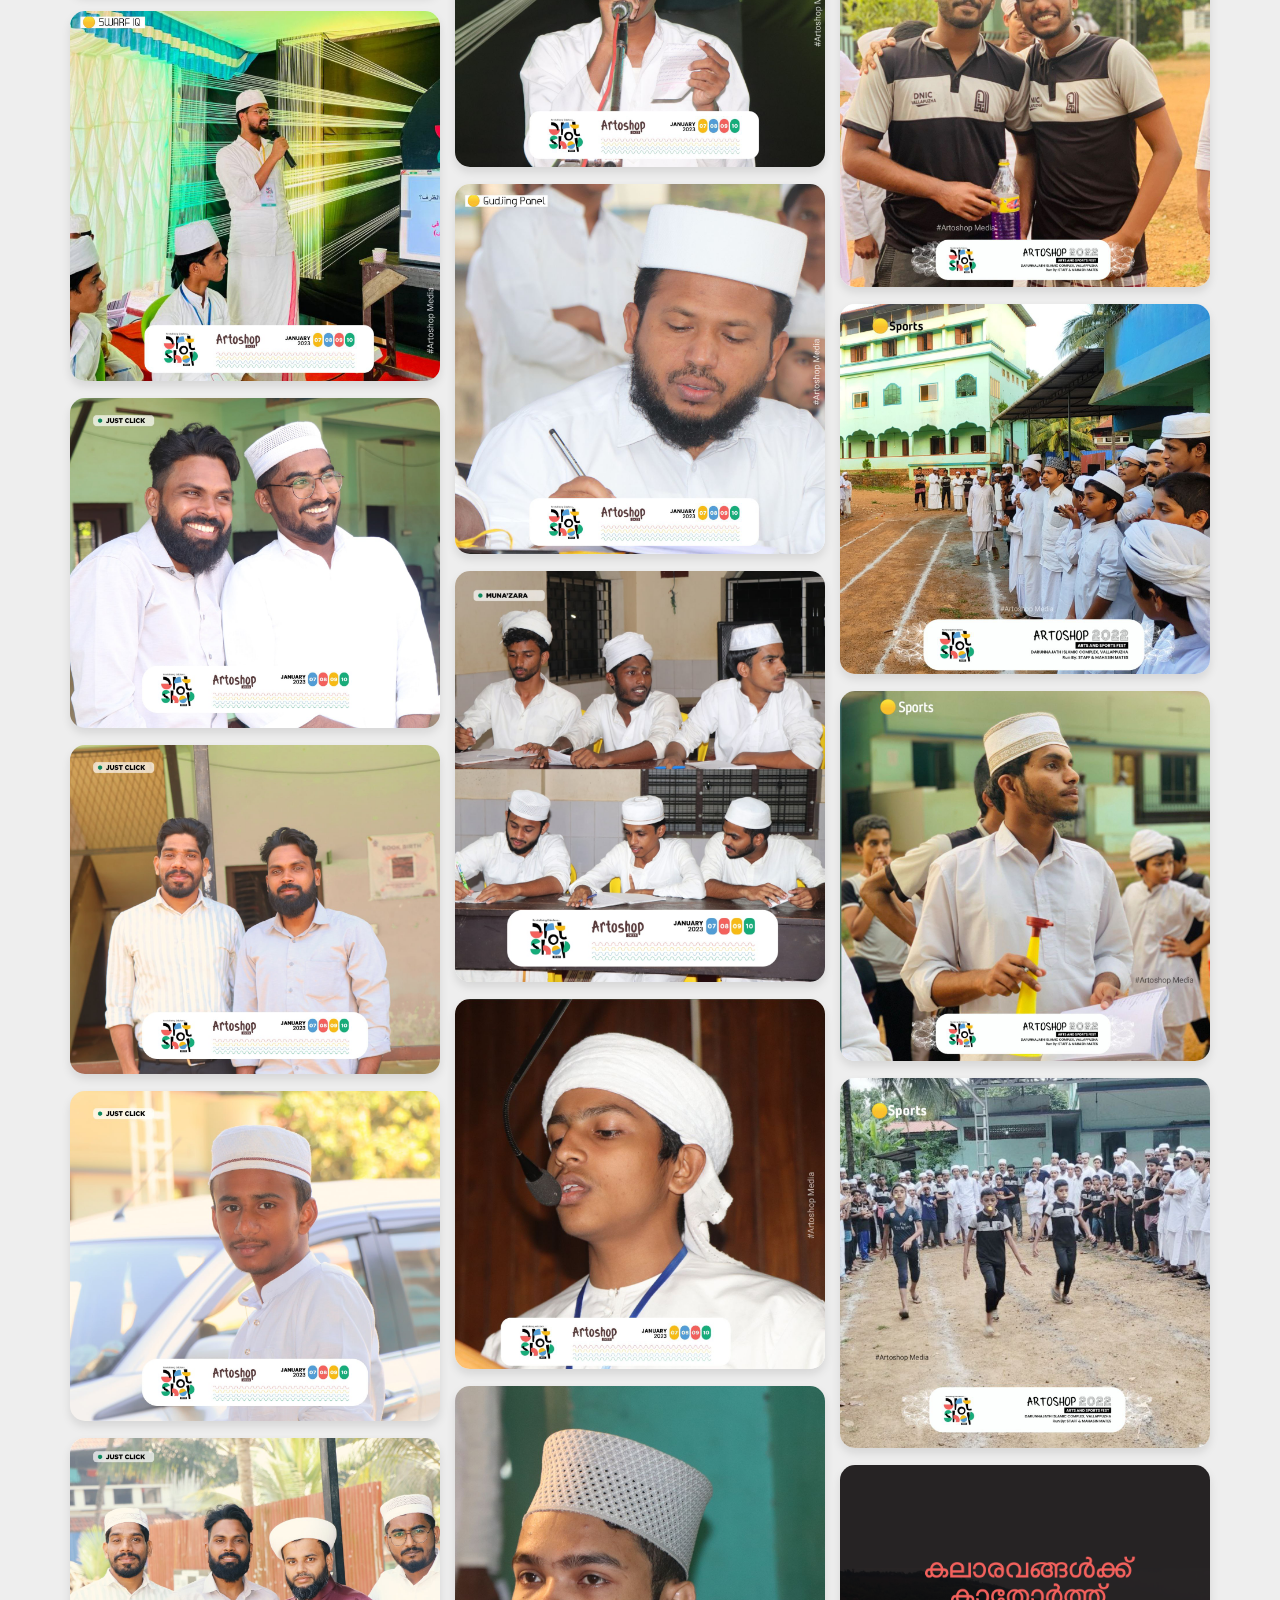
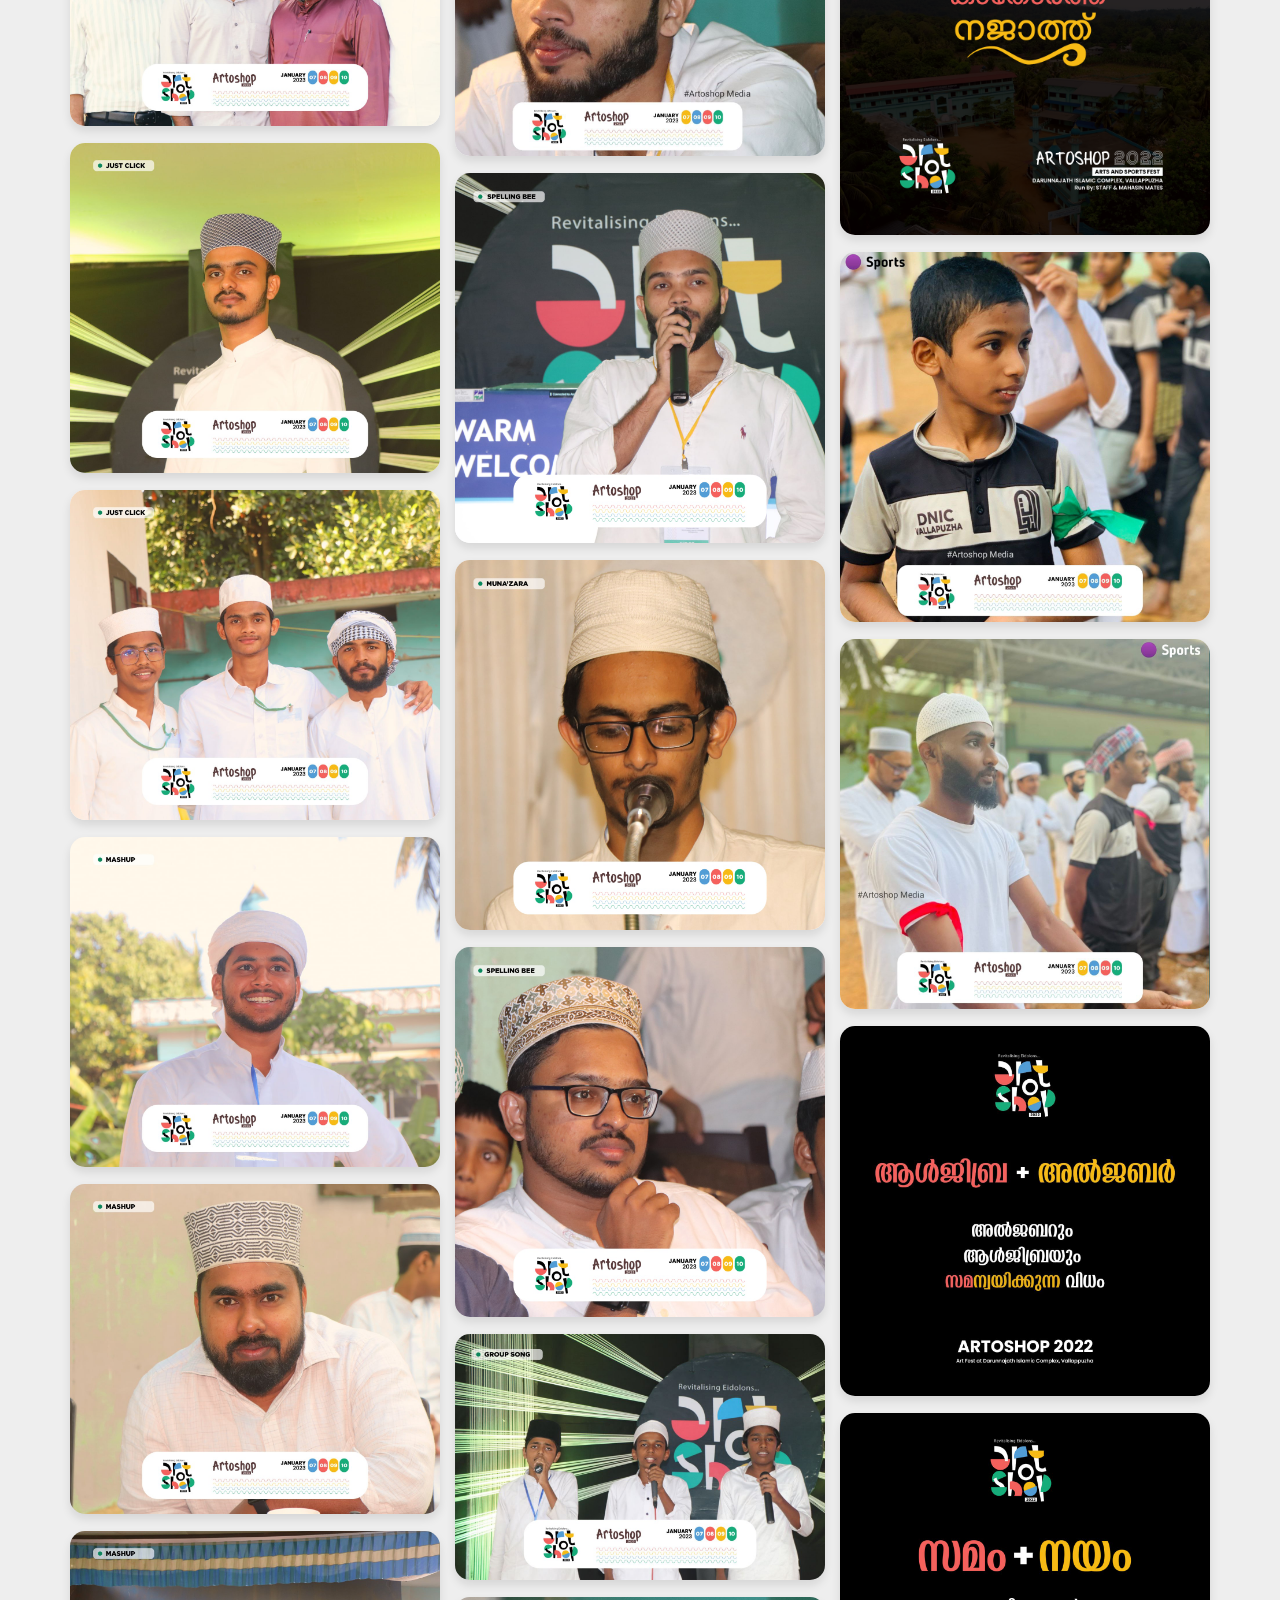
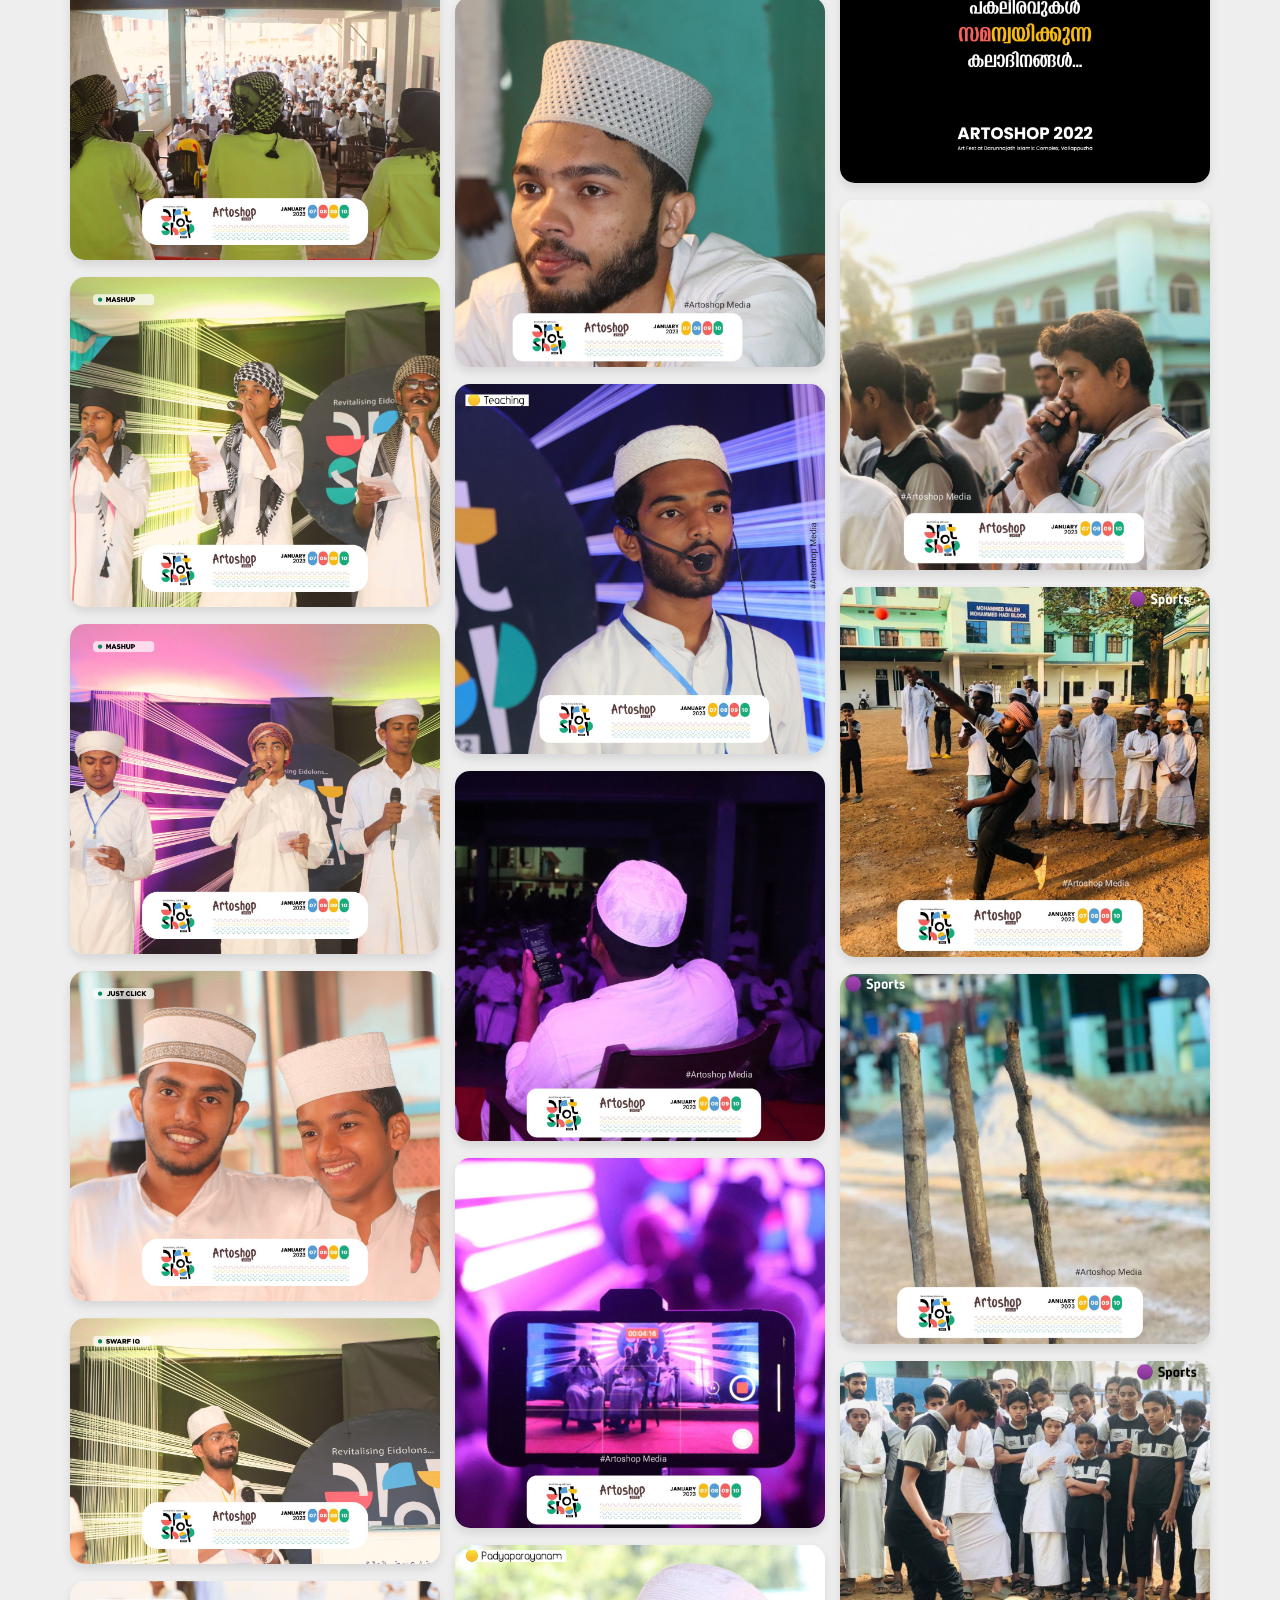
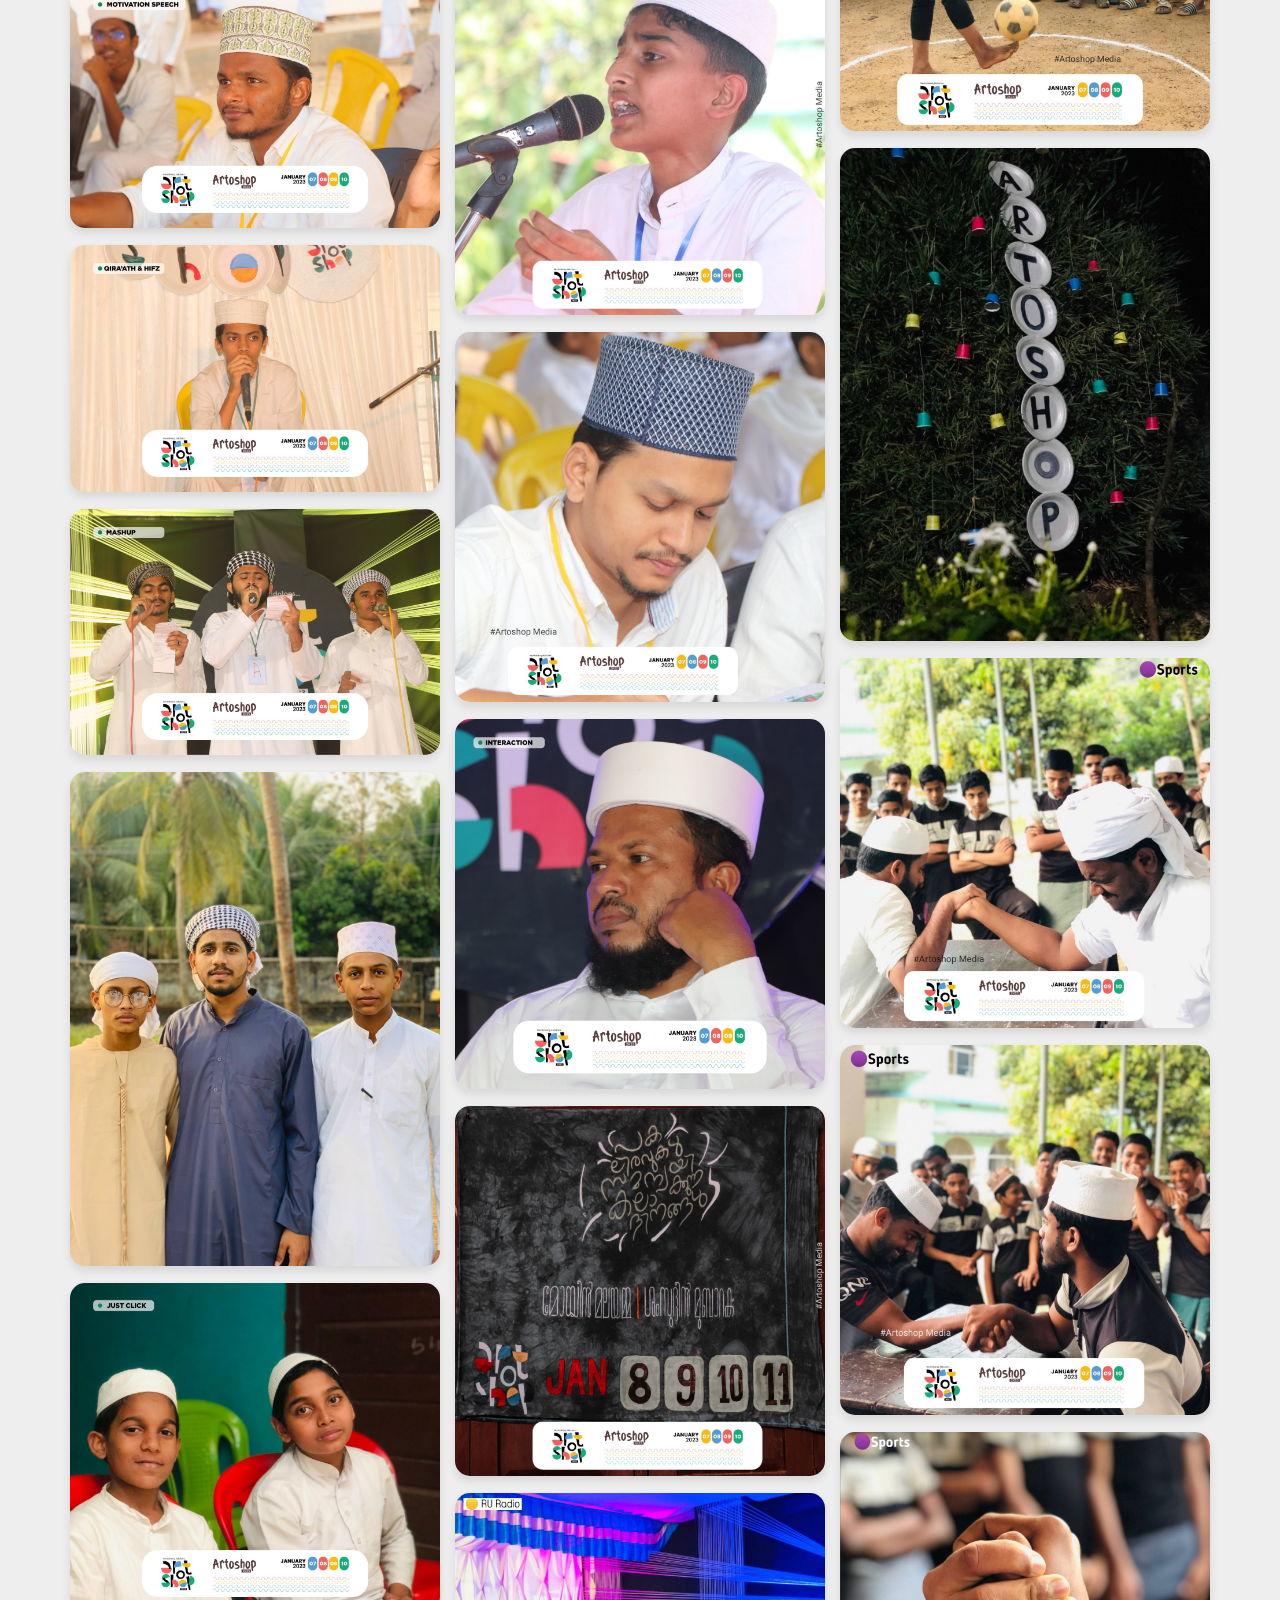
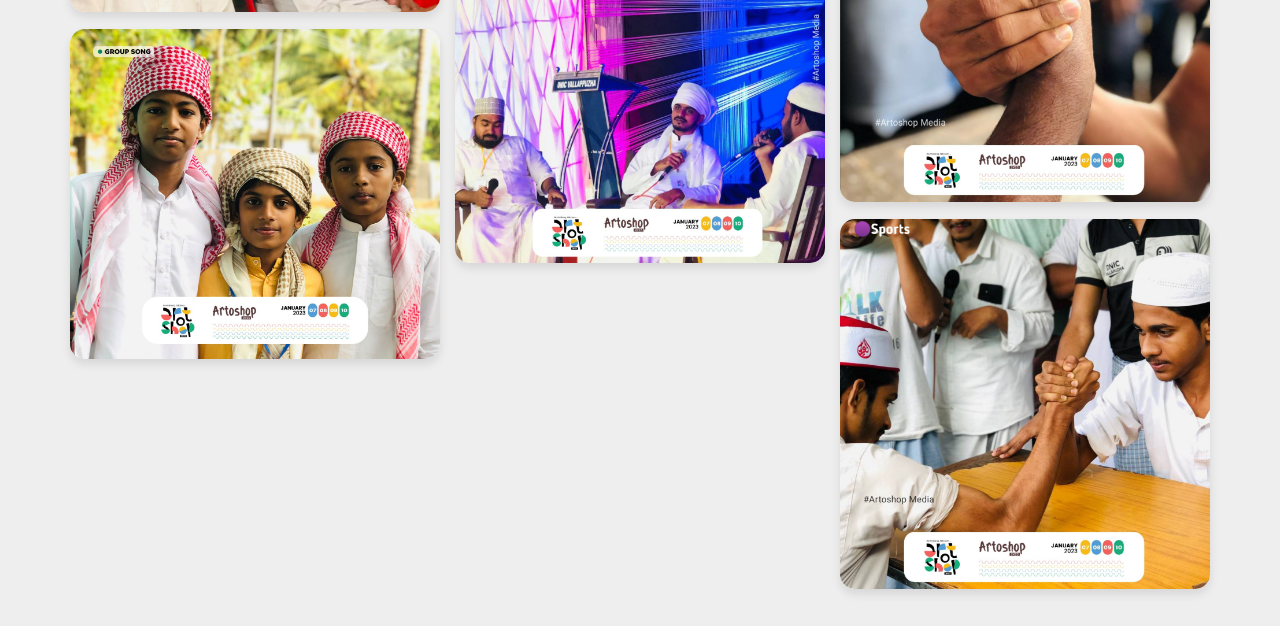
==== commit eb0ba591: "as" ====
--- a/gallery/index.html
+++ b/gallery/index.html
@@ -23,6 +23,7 @@
    <h1 class="heading">image gallery</h1>
 
    <div class="image-container">
+      <img src="images/120.jpg" data-cat="animal" data-search="animal bird cute chicks" alt="">
       <img src="images/119.jpg" data-cat="animal" data-search="animal bird cute chicks" alt="">
       <img src="images/118.jpg" data-cat="animal" data-search="animal bird cute chicks" alt="">
       <img src="images/117.jpg" data-cat="animal" data-search="animal bird cute chicks" alt="">
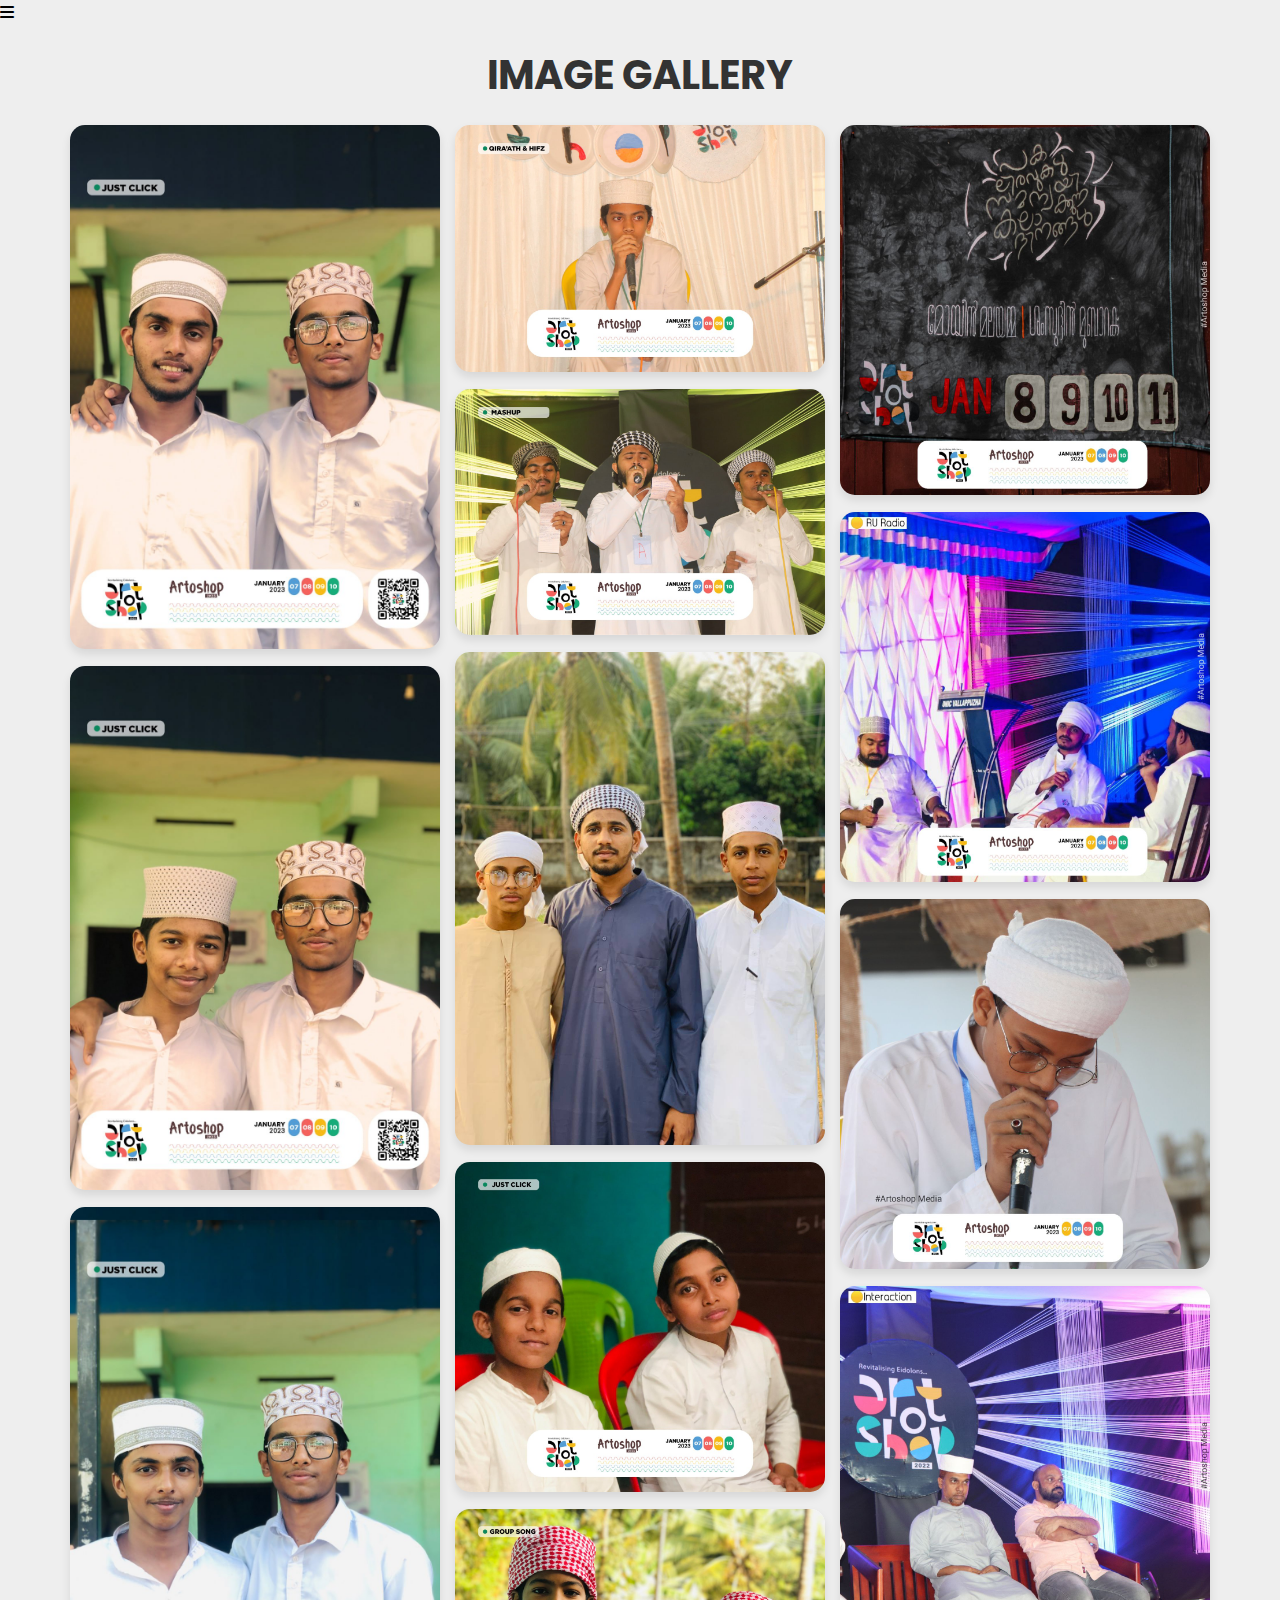
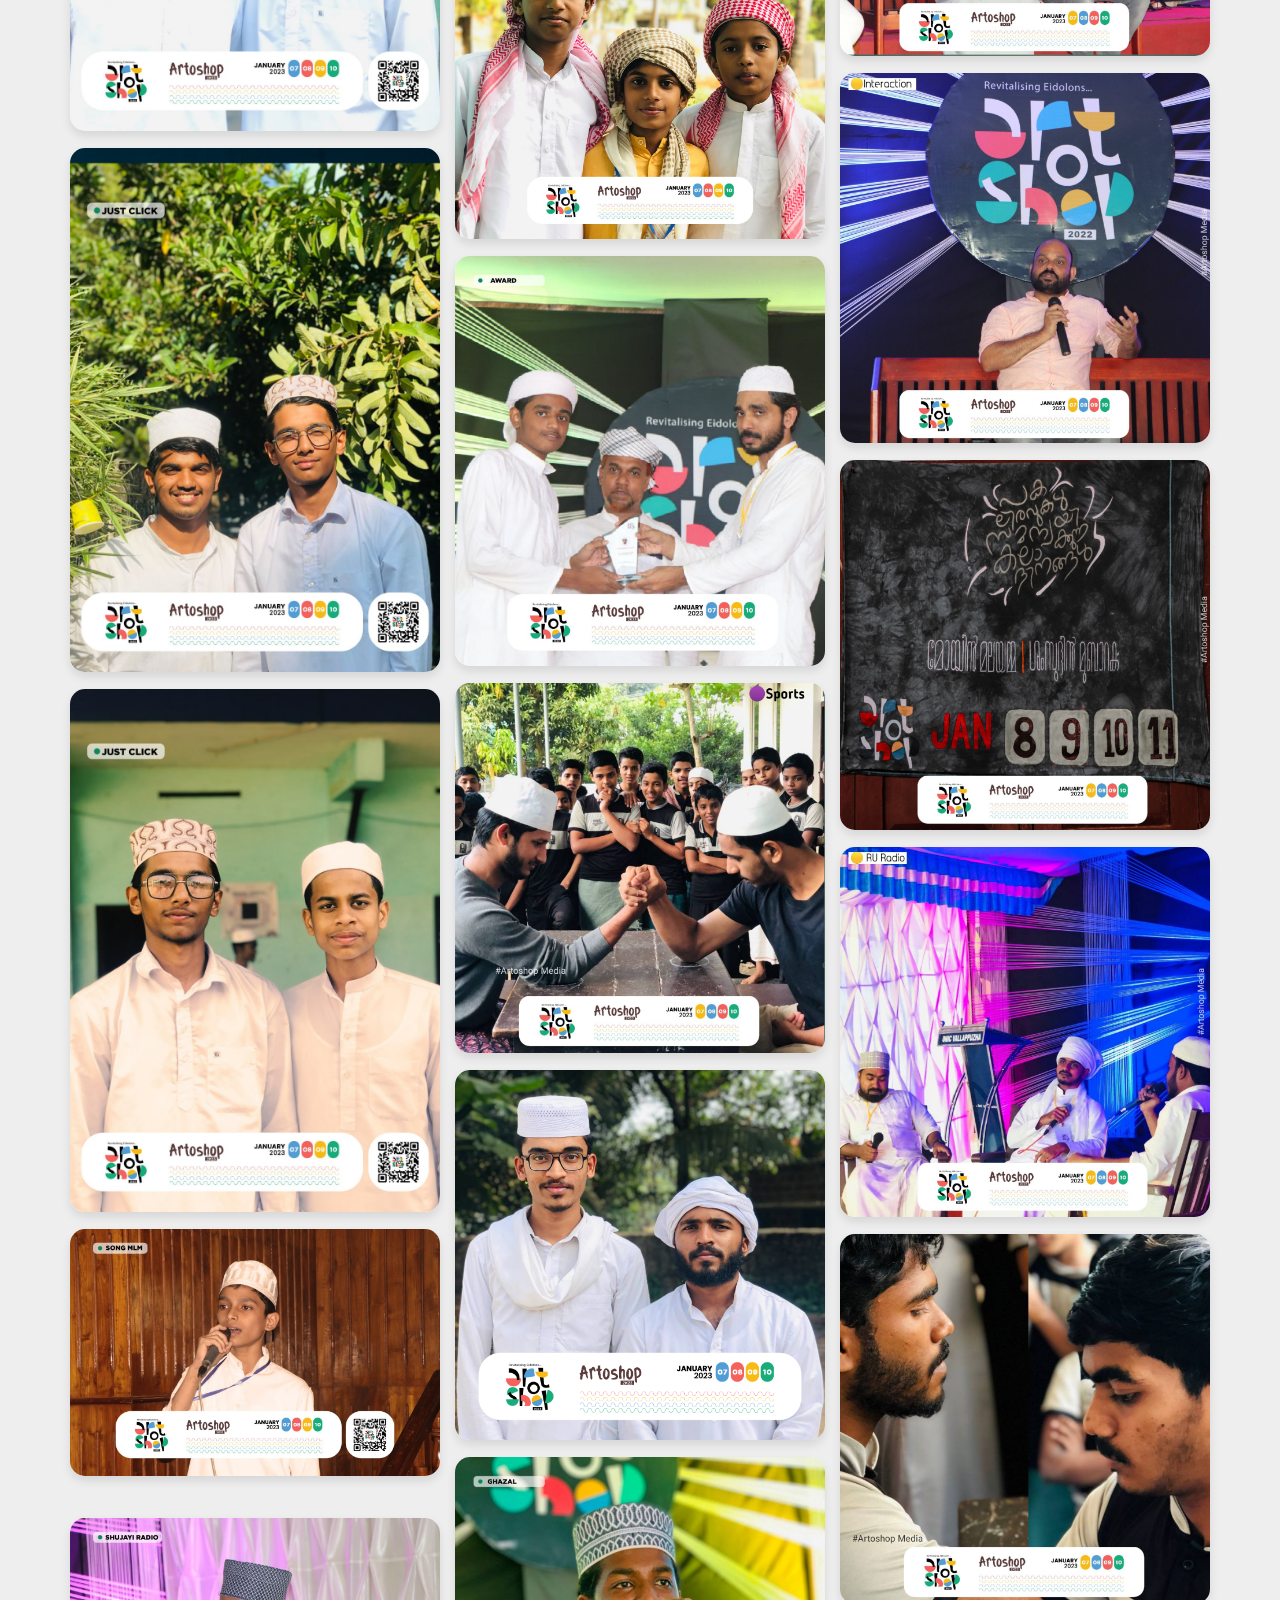
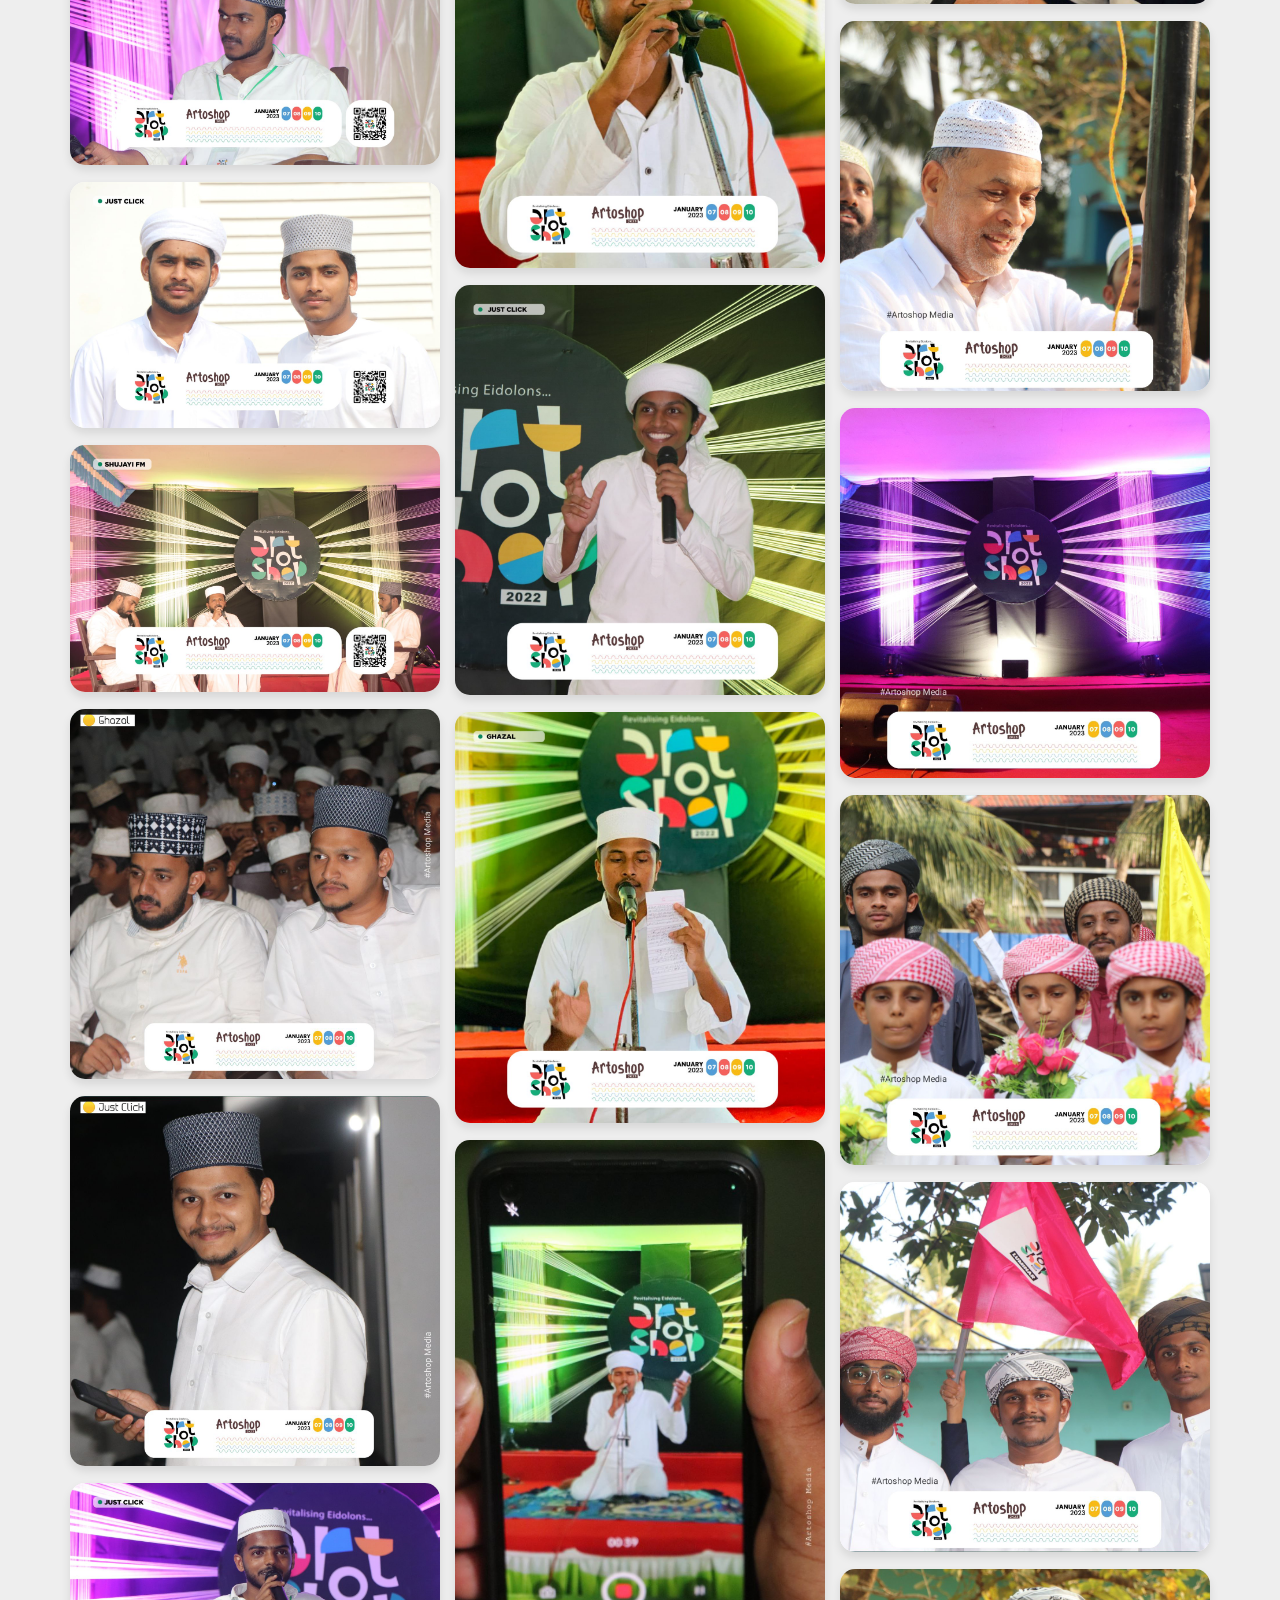
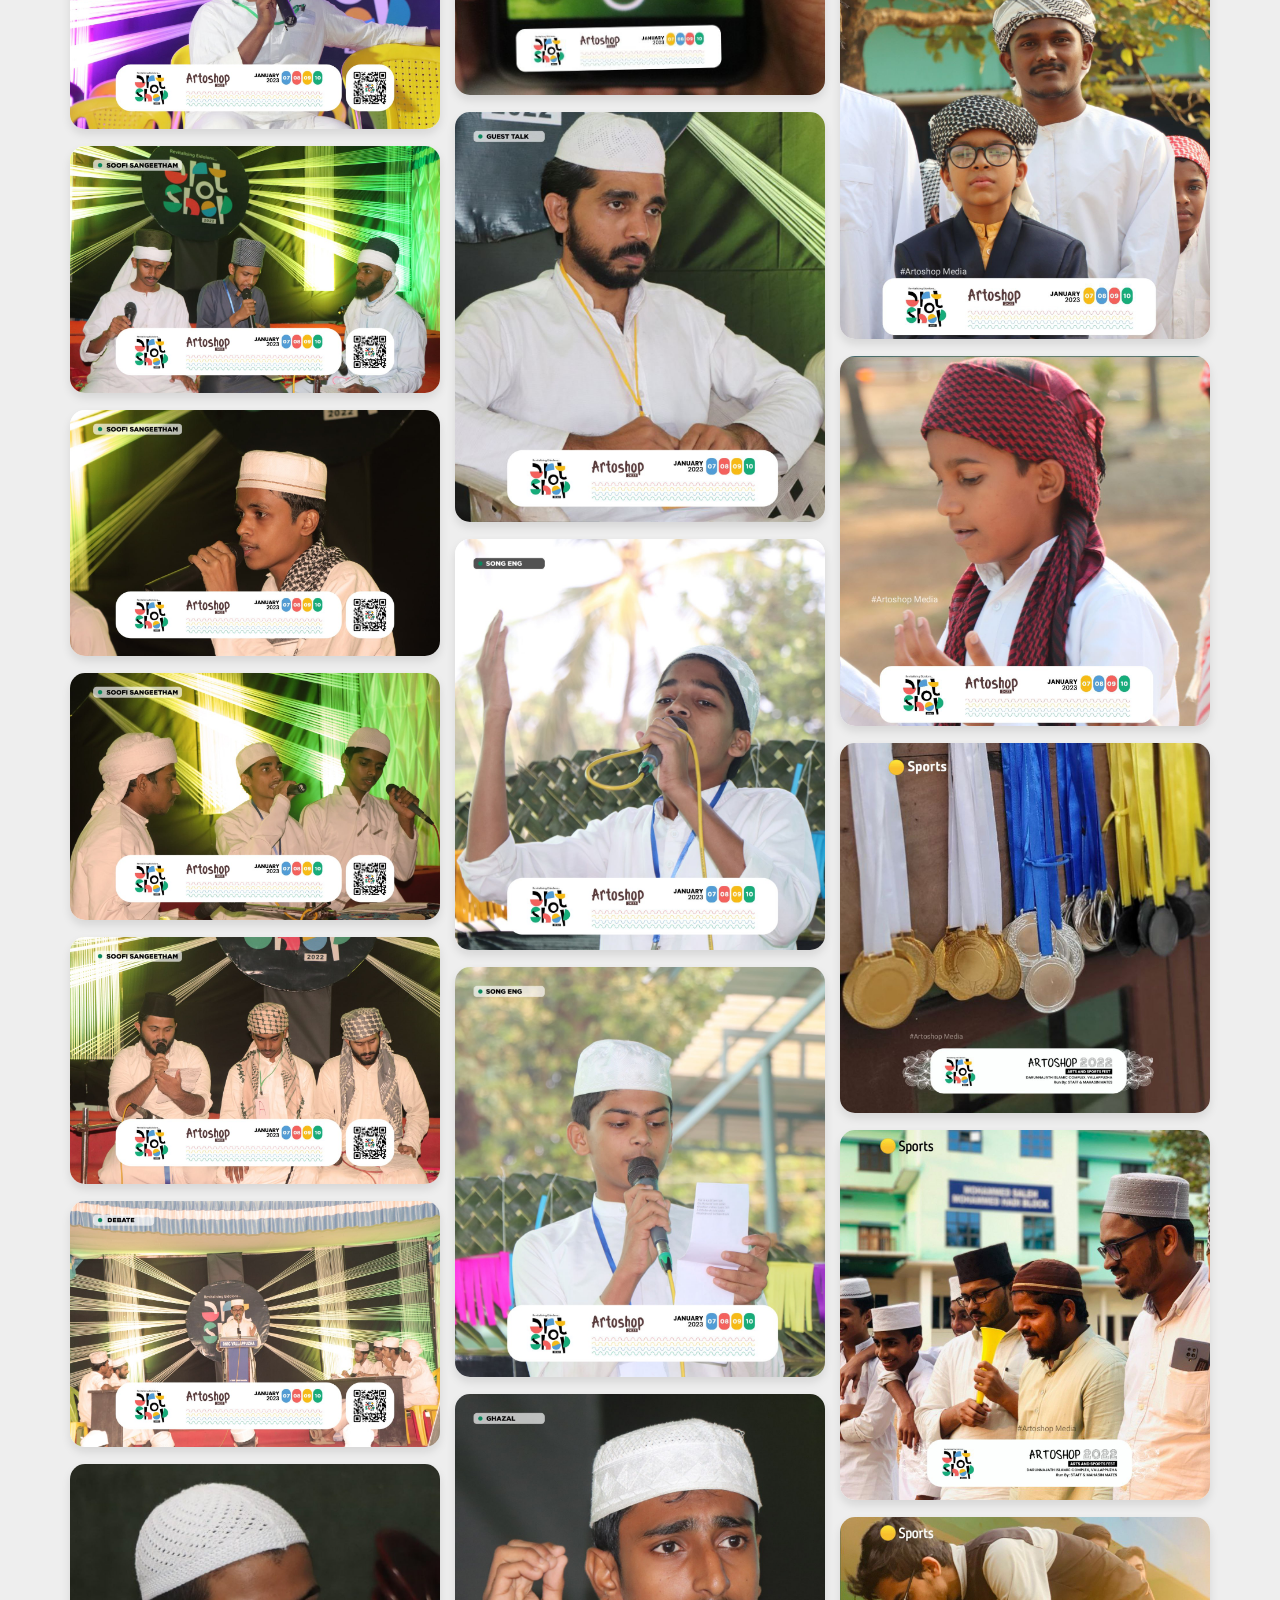
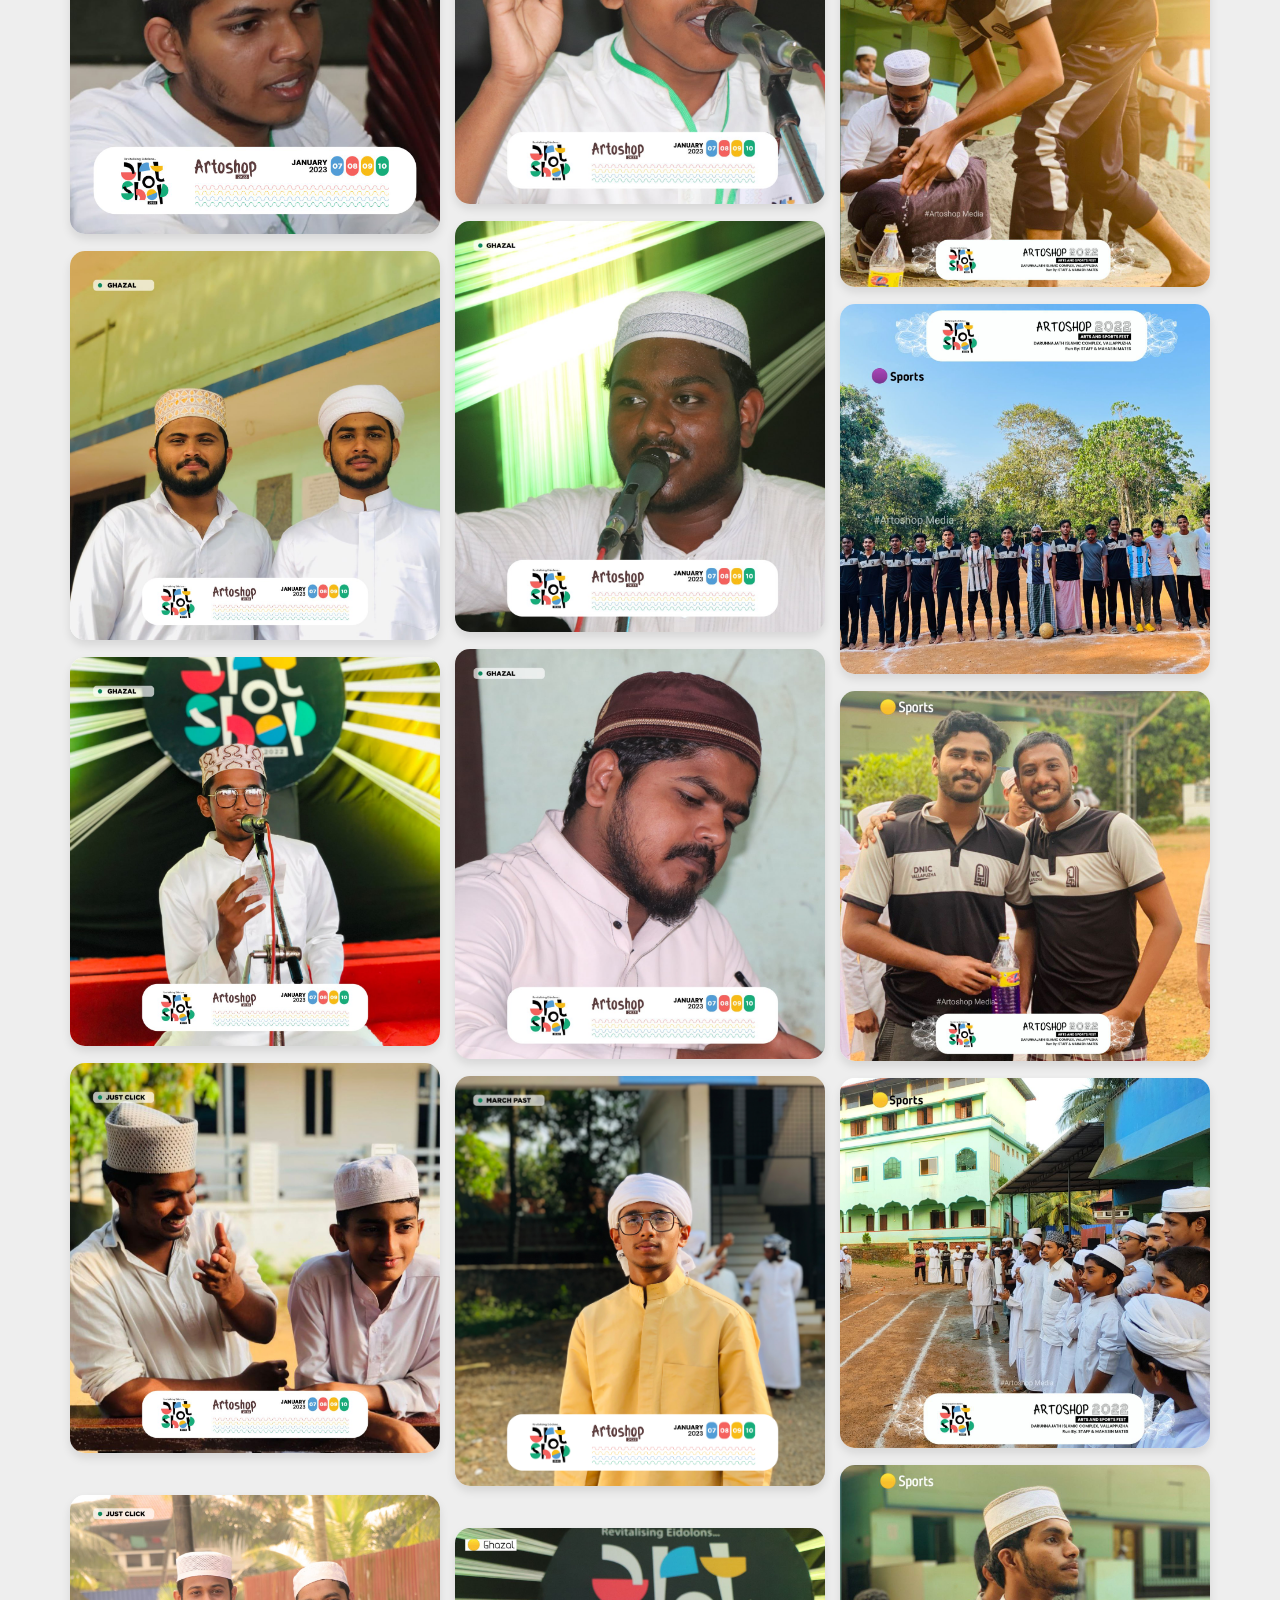
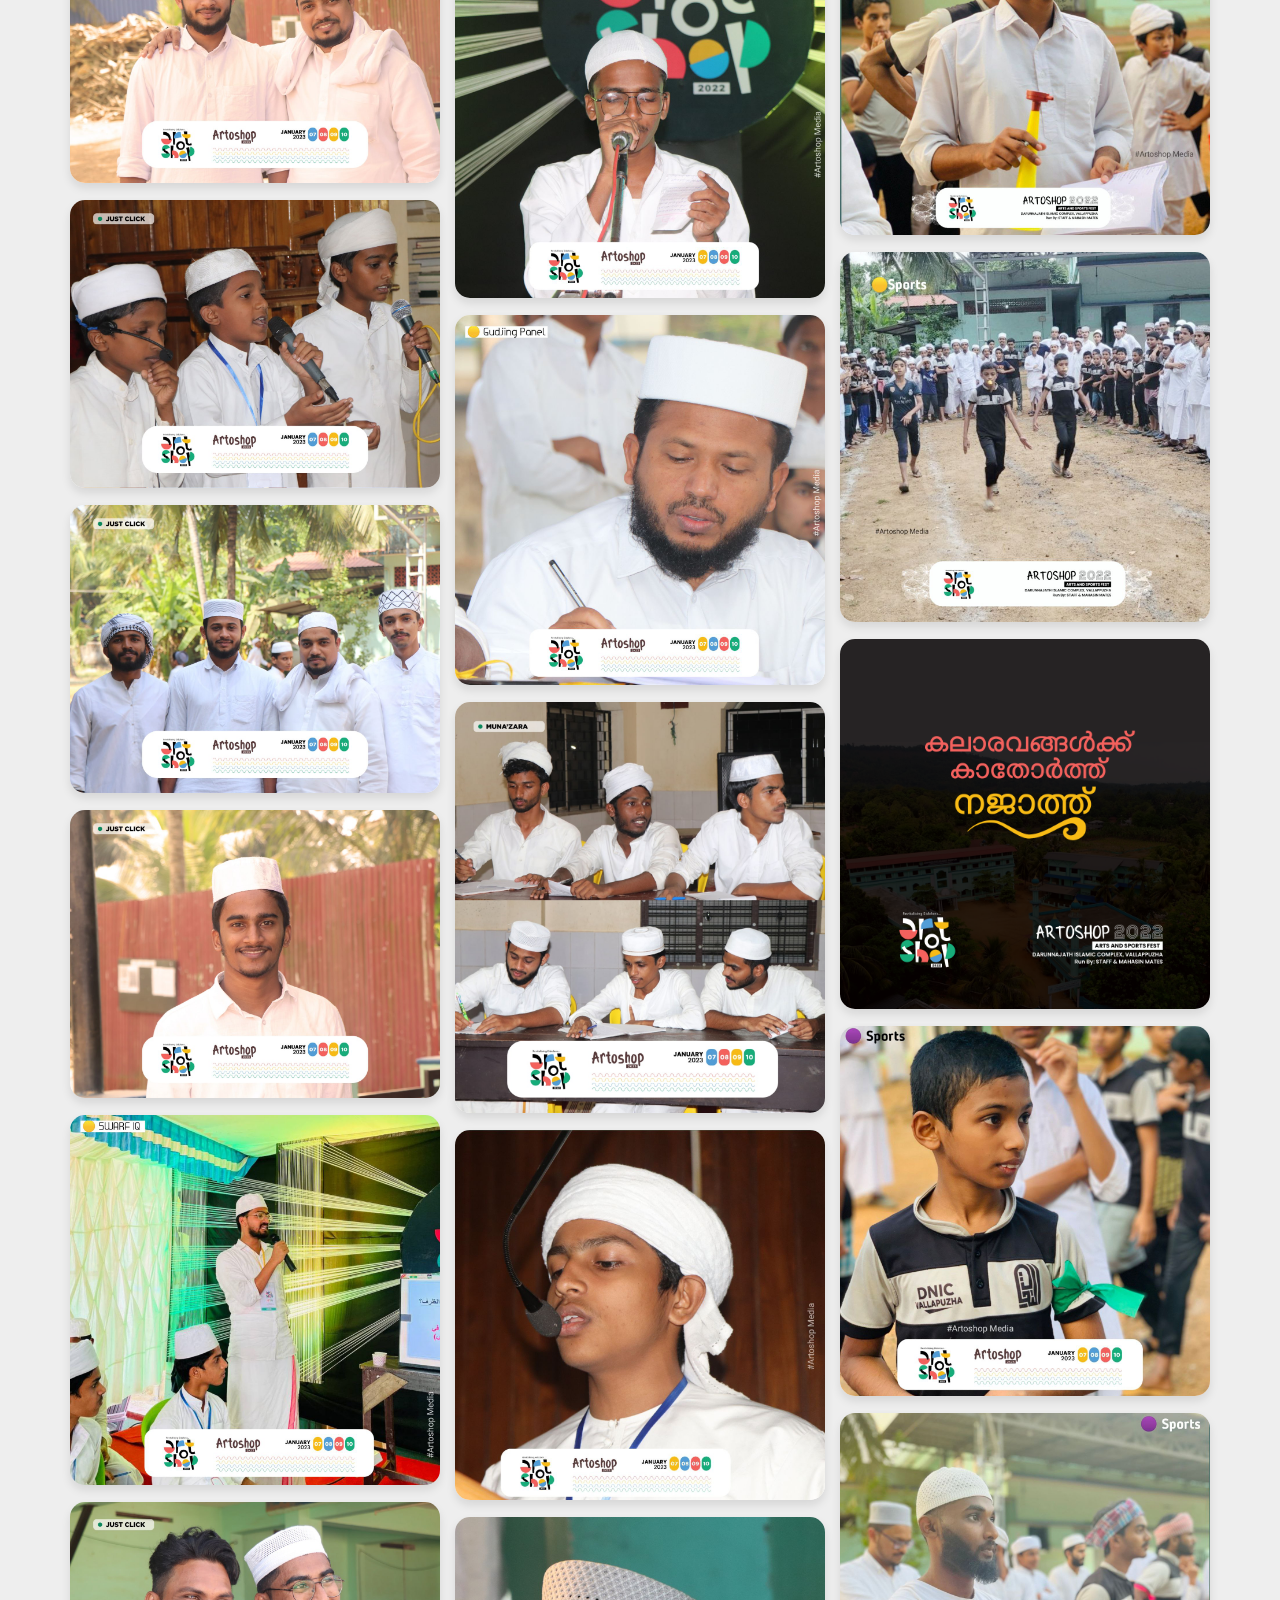
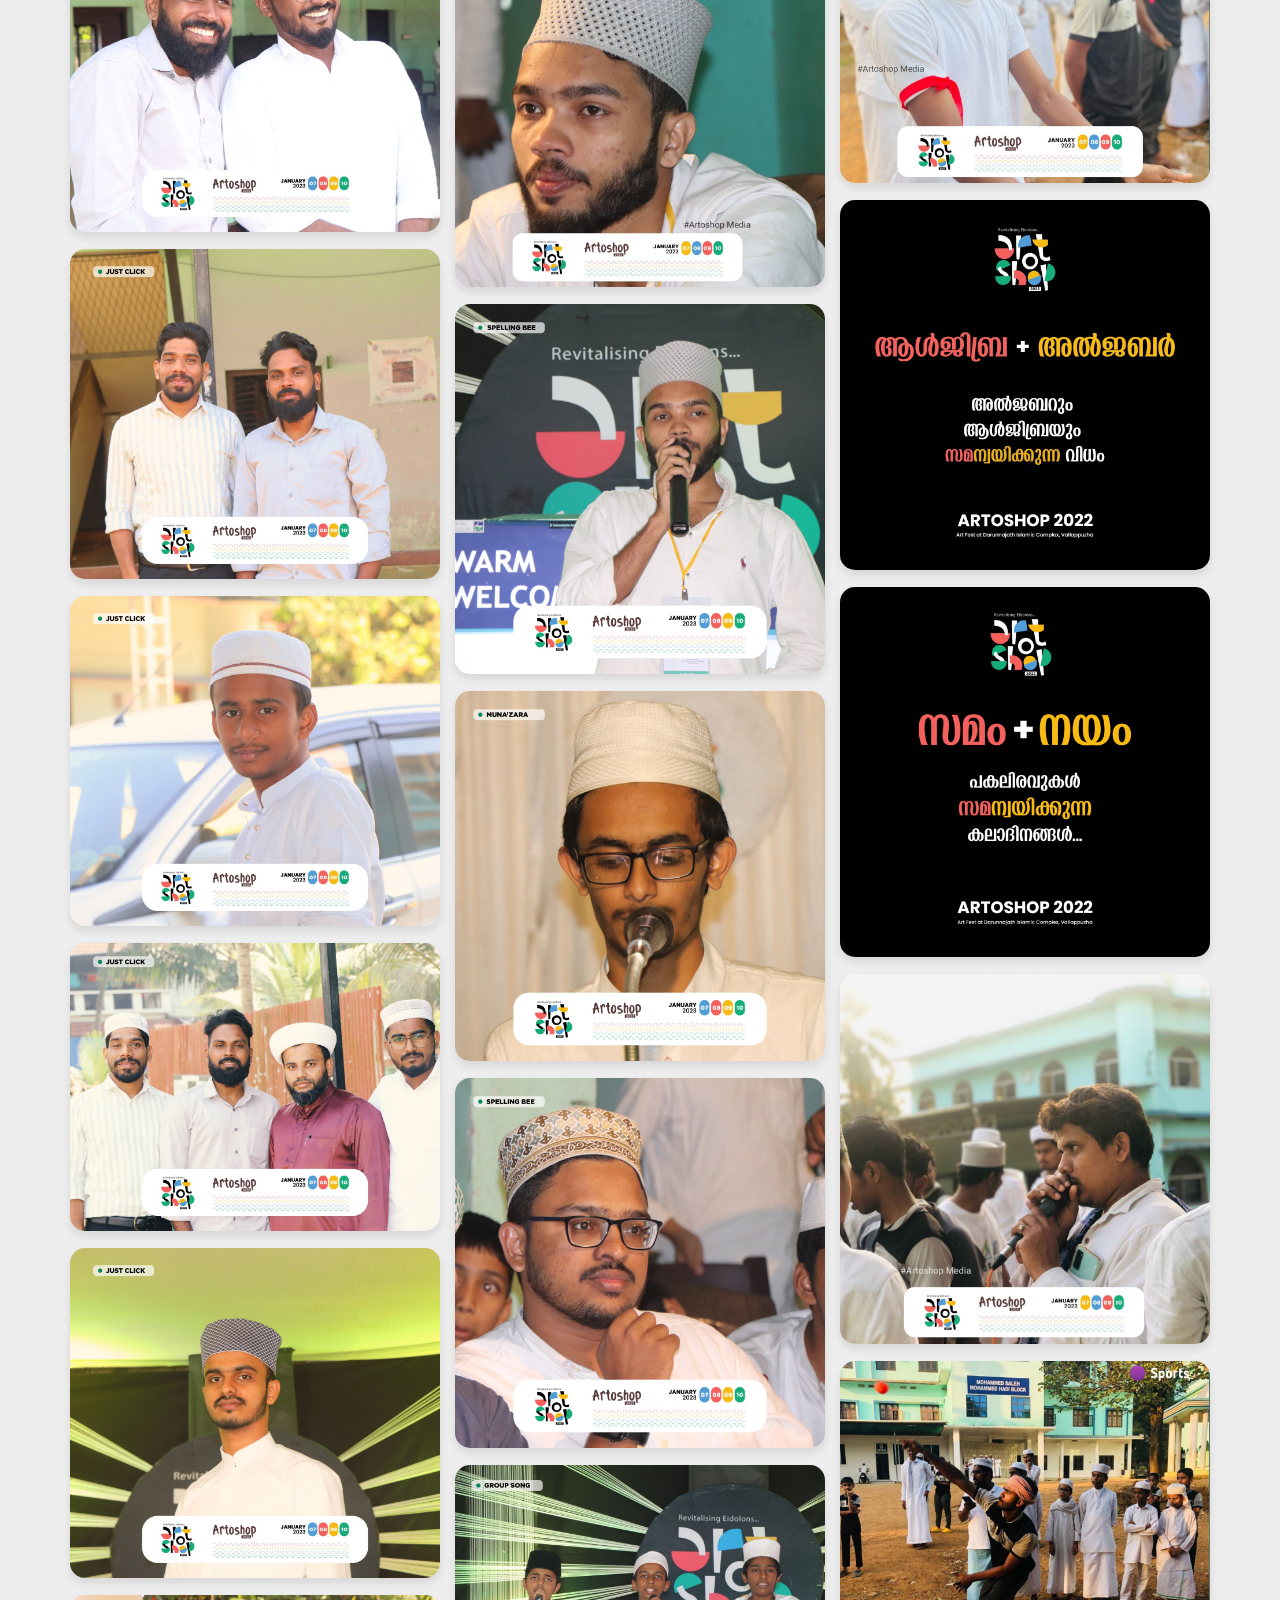
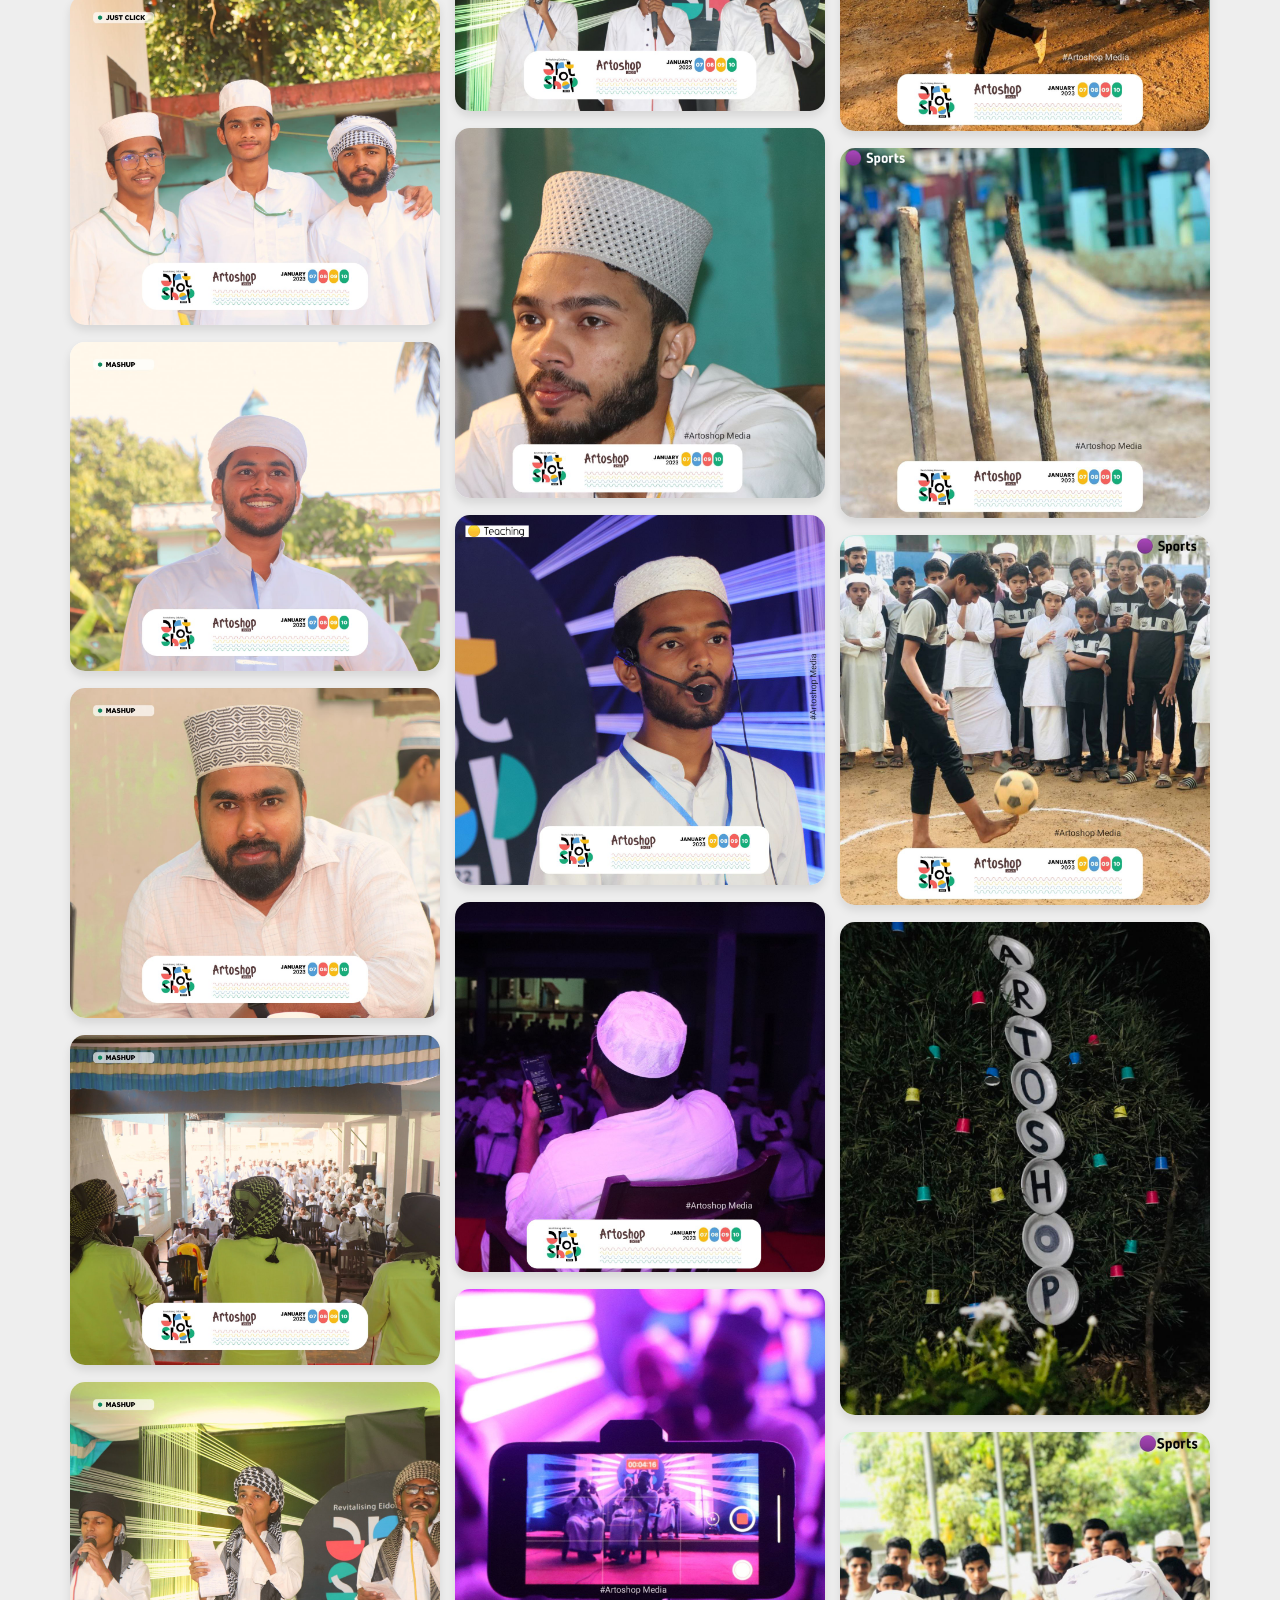
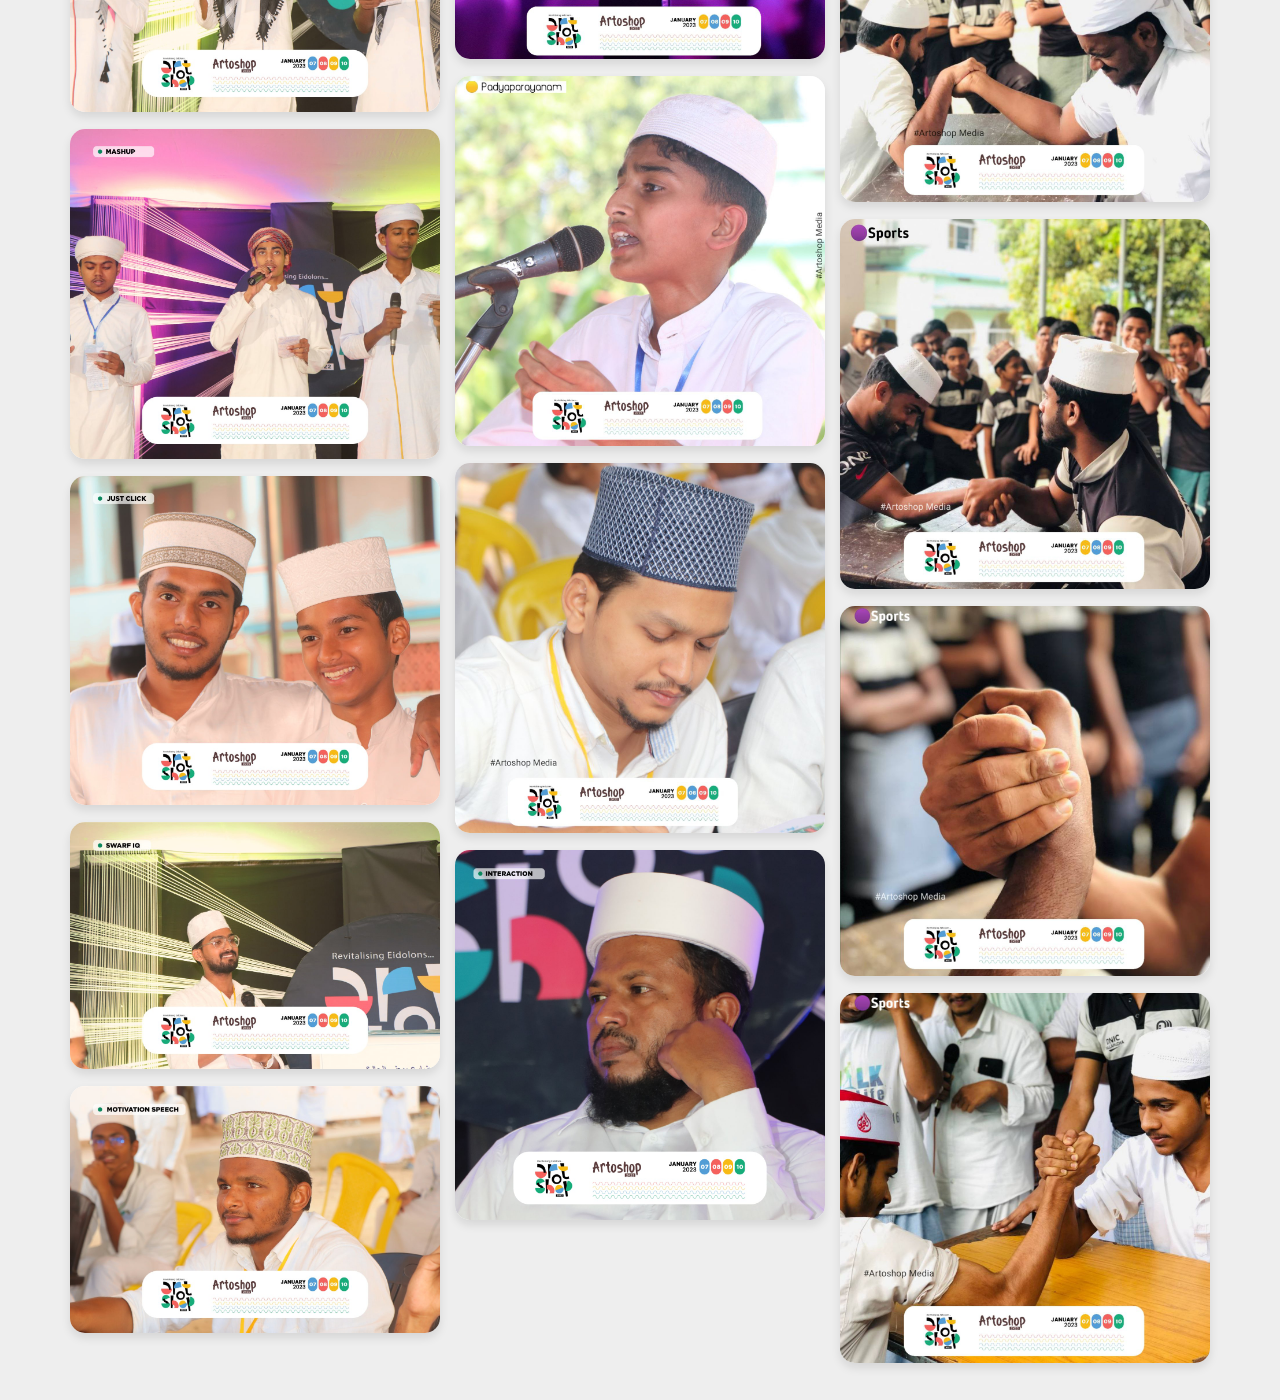
==== commit 99f775db: "sdrhrhsgndc" ====
--- a/gallery/index.html
+++ b/gallery/index.html
@@ -23,116 +23,121 @@
    <h1 class="heading">image gallery</h1>
 
    <div class="image-container">
-      <img src="images/120.jpg" data-cat="animal" data-search="animal bird cute chicks" alt="">
-      <img src="images/119.jpg" data-cat="animal" data-search="animal bird cute chicks" alt="">
-      <img src="images/118.jpg" data-cat="animal" data-search="animal bird cute chicks" alt="">
-      <img src="images/117.jpg" data-cat="animal" data-search="animal bird cute chicks" alt="">
-      <img src="images/116.jpg" data-cat="animal" data-search="animal bird cute chicks" alt="">
-      <img src="images/115.jpg" data-cat="animal" data-search="animal bird cute chicks" alt="">
-      <img src="images/114.jpg" data-cat="animal" data-search="animal bird cute chicks" alt="">
-      <img src="images/113.jpg" data-cat="animal" data-search="animal bird cute chicks" alt="">
-      <img src="images/112.jpg" data-cat="animal" data-search="animal bird cute chicks" alt="">
-      <img src="images/111.jpg" data-cat="animal" data-search="animal bird cute chicks" alt="">
-      <img src="images/110.jpg" data-cat="animal" data-search="animal bird cute chicks" alt="">
-      <img src="images/109.jpg" data-cat="animal" data-search="animal bird cute chicks" alt="">
-      <img src="images/108.jpg" data-cat="animal" data-search="animal bird cute chicks" alt="">
-      <img src="images/107.jpg" data-cat="animal" data-search="animal bird cute chicks" alt="">
-      <img src="images/106.jpg" data-cat="animal" data-search="animal bird cute chicks" alt="">
-      <img src="images/105.jpg" data-cat="animal" data-search="animal bird cute chicks" alt="">
-      <img src="images/104.jpg" data-cat="animal" data-search="animal bird cute chicks" alt="">
-      <img src="images/103.jpg" data-cat="animal" data-search="animal bird cute chicks" alt="">
-      <img src="images/102.jpg" data-cat="animal" data-search="animal bird cute chicks" alt="">
-      <img src="images/101.jpg" data-cat="animal" data-search="animal bird cute chicks" alt="">
-      <img src="images/100.jpg" data-cat="animal" data-search="animal bird cute chicks" alt="">
-      <img src="images/99.jpg" data-cat="animal" data-search="animal bird cute chicks" alt="">
-      <img src="images/98.jpg" data-cat="animal" data-search="animal bird cute chicks" alt="">
-      <img src="images/97.jpg" data-cat="animal" data-search="animal bird cute chicks" alt="">
-      <img src="images/96.jpg" data-cat="animal" data-search="animal bird cute chicks" alt="">
-      <img src="images/95.jpg" data-cat="animal" data-search="animal bird cute chicks" alt="">
-      <img src="images/94.jpg" data-cat="animal" data-search="animal bird cute chicks" alt="">
-      <img src="images/93.jpg" data-cat="animal" data-search="animal bird cute chicks" alt="">
-      <img src="images/92.jpg" data-cat="animal" data-search="animal bird cute chicks" alt="">
-      <img src="images/91.jpg" data-cat="animal" data-search="animal bird cute chicks" alt="">
-      <img src="images/90.jpg" data-cat="animal" data-search="animal bird cute chicks" alt="">
-      <img src="images/89.jpg" data-cat="animal" data-search="animal bird cute chicks" alt="">
-      <img src="images/88.jpg" data-cat="animal" data-search="animal bird cute chicks" alt="">
-      <img src="images/87.jpg" data-cat="animal" data-search="animal bird cute chicks" alt="">
-      <img src="images/86.jpg" data-cat="animal" data-search="animal bird cute chicks" alt="">
-      <img src="images/85.jpg" data-cat="animal" data-search="animal bird cute chicks" alt="">
-      <img src="images/83.jpg" data-cat="animal" data-search="animal bird cute chicks" alt="">
-      <img src="images/82.jpg" data-cat="animal" data-search="animal bird cute chicks" alt="">
-      <img src="images/81.jpg" data-cat="animal" data-search="animal bird cute chicks" alt="">
-      <img src="images/80.jpg" data-cat="animal" data-search="animal bird cute chicks" alt="">
-      <img src="images/79.jpg" data-cat="animal" data-search="animal bird cute chicks" alt="">
-      <img src="images/78.jpg" data-cat="animal" data-search="animal bird cute chicks" alt="">
-      <img src="images/77.jpg" data-cat="animal" data-search="animal bird cute chicks" alt="">
-      <img src="images/afsal.jpg" data-cat="animal" data-search="animal bird cute chicks" alt="">
-      <img src="images/76.jpg" data-cat="animal" data-search="animal bird cute chicks" alt="">
-      <img src="images/74.jpg" data-cat="animal" data-search="animal bird cute chicks" alt="">
-      <img src="images/73.jpg" data-cat="animal" data-search="animal bird cute chicks" alt="">
-      <img src="images/72.jpg" data-cat="animal" data-search="animal bird cute chicks" alt="">
-      <img src="images/71.jpg" data-cat="animal" data-search="animal bird cute chicks" alt="">
-      <img src="images/70.jpg" data-cat="animal" data-search="animal bird cute chicks" alt="">
-      <img src="images/69.jpg" data-cat="animal" data-search="animal bird cute chicks" alt="">
-      <img src="images/68.jpg" data-cat="animal" data-search="animal bird cute chicks" alt="">
-      <img src="images/67.jpg" data-cat="animal" data-search="animal bird cute chicks" alt="">
-      <img src="images/66.jpg" data-cat="animal" data-search="animal bird cute chicks" alt="">
-      <img src="images/65.jpg" data-cat="animal" data-search="animal bird cute chicks" alt="">
-      <img src="images/64.jpg" data-cat="animal" data-search="animal bird cute chicks" alt="">
-      <img src="images/63.jpg" data-cat="animal" data-search="animal bird cute chicks" alt="">
-      <img src="images/62.jpg" data-cat="animal" data-search="animal bird cute chicks" alt="">
-      <img src="images/60.jpg" data-cat="animal" data-search="animal bird cute chicks" alt="">
-      <img src="images/59.jpg" data-cat="animal" data-search="animal bird cute chicks" alt="">
-      <img src="images/58.jpg" data-cat="animal" data-search="animal bird cute chicks" alt="">
-      <img src="images/49.jpg" data-cat="animal" data-search="animal bird cute chicks" alt="">
-      <img src="images/48.jpg" data-cat="animal" data-search="animal bird cute chicks" alt="">
-      <img src="images/57.jpg" data-cat="animal" data-search="animal bird cute chicks" alt="">
-      <img src="images/56.jpg" data-cat="animal" data-search="animal bird cute chicks" alt="">
-      <img src="images/55.jpg" data-cat="animal" data-search="animal bird cute chicks" alt="">
-      <img src="images/75.jpg" data-cat="animal" data-search="animal bird cute chicks" alt="">
-      <img src="images/46.jpg" data-cat="animal" data-search="animal bird cute chicks" alt="">
-      <img src="images/45.jpg" data-cat="animal" data-search="animal bird cute chicks" alt="">
-      <img src="images/44.jpg" data-cat="animal" data-search="animal bird cute chicks" alt="">
-      <img src="images/43.jpg" data-cat="animal" data-search="animal bird cute chicks" alt="">
-      <img src="images/42.jpg" data-cat="animal" data-search="animal bird cute chicks" alt="">
-      <img src="images/41.jpg" data-cat="animal" data-search="animal bird cute chicks" alt="">
-      <img src="images/40.jpg" data-cat="animal" data-search="animal bird cute chicks" alt="">
-      <img src="images/39.jpg" data-cat="animal" data-search="animal bird cute chicks" alt="">
-      <img src="images/38.jpg" data-cat="animal" data-search="animal bird cute chicks" alt="">
-      <img src="images/37.jpg" data-cat="animal" data-search="animal bird cute chicks" alt="">
-      <img src="images/33.jpg" data-cat="animal" data-search="animal bird cute chicks" alt="">
-      <img src="images/34.jpg" data-cat="animal" data-search="animal bird cute chicks" alt="">
-      <img src="images/35.jpg" data-cat="animal" data-search="animal bird cute chicks" alt="">
-      <img src="images/36.jpg" data-cat="animal" data-search="animal bird cute chicks" alt="">
-      <img src="images/25.jpg" data-cat="animal" data-search="animal bird cute chicks" alt="">
-      <img src="images/26.jpg" data-cat="animal" data-search="animal bird cute chicks" alt="">
-      <img src="images/27.jpg" data-cat="animal" data-search="animal bird cute chicks" alt="">
-      <img src="images/28.jpg" data-cat="animal" data-search="animal bird cute chicks" alt="">
-      <img src="images/29.jpg" data-cat="animal" data-search="animal bird cute chicks" alt="">
-      <img src="images/30.jpg" data-cat="animal" data-search="animal bird cute chicks" alt="">
-      <img src="images/31.jpg" data-cat="animal" data-search="animal bird cute chicks" alt="">
-      <img src="images/1.jpg" data-cat="animal" data-search="animal bird cute chicks" alt="">
-      <img src="images/2.jpg" data-cat="animal" data-search="animal bird cute chicks" alt="">
-      <img src="images/3.jpg" data-cat="animal" data-search="animal bird cute chicks" alt="">
-      <img src="images/4.jpg" data-cat="animal" data-search="animal bird cute chicks" alt="">
-      <img src="images/5.jpg" data-cat="animal" data-search="animal bird cute chicks" alt="">
-      <img src="images/6.jpg" data-cat="animal" data-search="animal bird cute chicks" alt="">
-      <img src="images/7.jpg" data-cat="animal" data-search="animal bird cute chicks" alt="">
-      <img src="images/9.jpg" data-cat="animal" data-search="animal bird cute chicks" alt="">
-      <img src="images/11.png" data-cat="animal" data-search="animal bird cute chicks" alt="">
-      <img src="images/12.jpg" data-cat="animal" data-search="animal bird cute chicks" alt="">
-      <img src="images/13.jpg" data-cat="animal" data-search="animal bird cute chicks" alt="">
-      <img src="images/14.jpg" data-cat="animal" data-search="animal bird cute chicks" alt="">
-      <img src="images/15.jpg" data-cat="animal" data-search="animal bird cute chicks" alt="">
-      <img src="images/16.jpg" data-cat="animal" data-search="animal bird cute chicks" alt="">
-      <img src="images/17.jpg" data-cat="animal" data-search="animal bird cute chicks" alt="">
-      <img src="images/18.jpg" data-cat="animal" data-search="animal bird cute chicks" alt="">
-      <img src="images/19.jpg" data-cat="animal" data-search="animal bird cute chicks" alt="">
-      <img src="images/20.jpg" data-cat="animal" data-search="animal bird cute chicks" alt="">
-      <img src="images/21.jpg" data-cat="animal" data-search="animal bird cute chicks" alt="">
-      <img src="images/22.jpg" data-cat="animal" data-search="animal bird cute chicks" alt="">
-      <img src="images/23.jpg" data-cat="animal" data-search="animal bird cute chicks" alt="">
-      <img src="images/24.jpg" data-cat="animal" data-search="animal bird cute chicks" alt="">
+      <img src="images/125.jpg" alt="">
+      <img src="images/124.jpg"  alt="">
+      <img src="images/123.jpg"  alt="">
+      <img src="images/122.jpg"  alt="">
+      <img src="images/121.jpg"  alt="">
+      <img src="images/120.jpg"  alt="">
+      <img src="images/119.jpg"  alt="">
+      <img src="images/118.jpg"  alt="">
+      <img src="images/117.jpg"  alt="">
+      <img src="images/116.jpg"  alt="">
+      <img src="images/115.jpg"  alt="">
+      <img src="images/114.jpg"  alt="">
+      <img src="images/113.jpg"  alt="">
+      <img src="images/112.jpg"  alt="">
+      <img src="images/111.jpg"  alt="">
+      <img src="images/110.jpg"  alt="">
+      <img src="images/109.jpg"  alt="">
+      <img src="images/108.jpg"  alt="">
+      <img src="images/107.jpg"  alt="">
+      <img src="images/106.jpg"  alt="">
+      <img src="images/105.jpg"  alt="">
+      <img src="images/104.jpg"  alt="">
+      <img src="images/103.jpg"  alt="">
+      <img src="images/102.jpg"  alt="">
+      <img src="images/101.jpg"  alt="">
+      <img src="images/100.jpg"  alt="">
+      <img src="images/99.jpg" alt="">
+      <img src="images/98.jpg" alt="">
+      <img src="images/97.jpg" alt="">
+      <img src="images/96.jpg" alt="">
+      <img src="images/95.jpg" alt="">
+      <img src="images/94.jpg" alt="">
+      <img src="images/93.jpg" alt="">
+      <img src="images/92.jpg" alt="">
+      <img src="images/91.jpg" alt="">
+      <img src="images/90.jpg" alt="">
+      <img src="images/89.jpg" alt="">
+      <img src="images/88.jpg" alt="">
+      <img src="images/87.jpg" alt="">
+      <img src="images/86.jpg" alt="">
+      <img src="images/85.jpg" alt="">
+      <img src="images/83.jpg" alt="">
+      <img src="images/82.jpg" alt="">
+      <img src="images/81.jpg" alt="">
+      <img src="images/80.jpg" alt="">
+      <img src="images/79.jpg" alt="">
+      <img src="images/78.jpg" alt="">
+      <img src="images/77.jpg" alt="">
+      <img src="images/afsal.jpg" alt="">
+      <img src="images/76.jpg" alt="">
+      <img src="images/74.jpg" alt="">
+      <img src="images/73.jpg" alt="">
+      <img src="images/72.jpg" alt="">
+      <img src="images/71.jpg" alt="">
+      <img src="images/70.jpg" alt="">
+      <img src="images/69.jpg" alt="">
+      <img src="images/68.jpg" alt="">
+      <img src="images/67.jpg" alt="">
+      <img src="images/66.jpg" alt="">
+      <img src="images/65.jpg" alt="">
+      <img src="images/64.jpg" alt="">
+      <img src="images/63.jpg" alt="">
+      <img src="images/62.jpg" alt="">
+      <img src="images/60.jpg" alt="">
+      <img src="images/59.jpg" alt="">
+      <img src="images/58.jpg" alt="">
+      <img src="images/49.jpg" alt="">
+      <img src="images/48.jpg" alt="">
+      <img src="images/57.jpg" alt="">
+      <img src="images/56.jpg" alt="">
+      <img src="images/55.jpg" alt="">
+      <img src="images/75.jpg" alt="">
+      <img src="images/46.jpg" alt="">
+      <img src="images/45.jpg" alt="">
+      <img src="images/44.jpg" alt="">
+      <img src="images/43.jpg" alt="">
+      <img src="images/42.jpg" alt="">
+      <img src="images/41.jpg" alt="">
+      <img src="images/40.jpg" alt="">
+      <img src="images/39.jpg" alt="">
+      <img src="images/38.jpg" alt="">
+      <img src="images/37.jpg" alt="">
+      <img src="images/33.jpg" alt="">
+      <img src="images/34.jpg" alt="">
+      <img src="images/35.jpg" alt="">
+      <img src="images/36.jpg" alt="">
+      <img src="images/25.jpg" alt="">
+      <img src="images/26.jpg" alt="">
+      <img src="images/27.jpg" alt="">
+      <img src="images/28.jpg" alt="">
+      <img src="images/29.jpg" alt="">
+      <img src="images/30.jpg" alt="">
+      <img src="images/31.jpg" alt="">
+      <img src="images/1.jpg" alt="">
+      <img src="images/2.jpg" alt="">
+      <img src="images/3.jpg" alt="">
+      <img src="images/4.jpg" alt="">
+      <img src="images/5.jpg" alt="">
+      <img src="images/6.jpg" alt="">
+      <img src="images/7.jpg" alt="">
+      <img src="images/9.jpg" alt="">
+      <img src="images/11.png" alt="">
+      <img src="images/12.jpg" alt="">
+      <img src="images/13.jpg" alt="">
+      <img src="images/14.jpg" alt="">
+      <img src="images/15.jpg" alt="">
+      <img src="images/16.jpg" alt="">
+      <img src="images/17.jpg" alt="">
+      <img src="images/18.jpg" alt="">
+      <img src="images/19.jpg" alt="">
+      <img src="images/20.jpg" alt="">
+      <img src="images/21.jpg" alt="">
+      <img src="images/22.jpg" alt="">
+      <img src="images/23.jpg" alt="">
+      <img src="images/24.jpg" alt="">
       
       
       
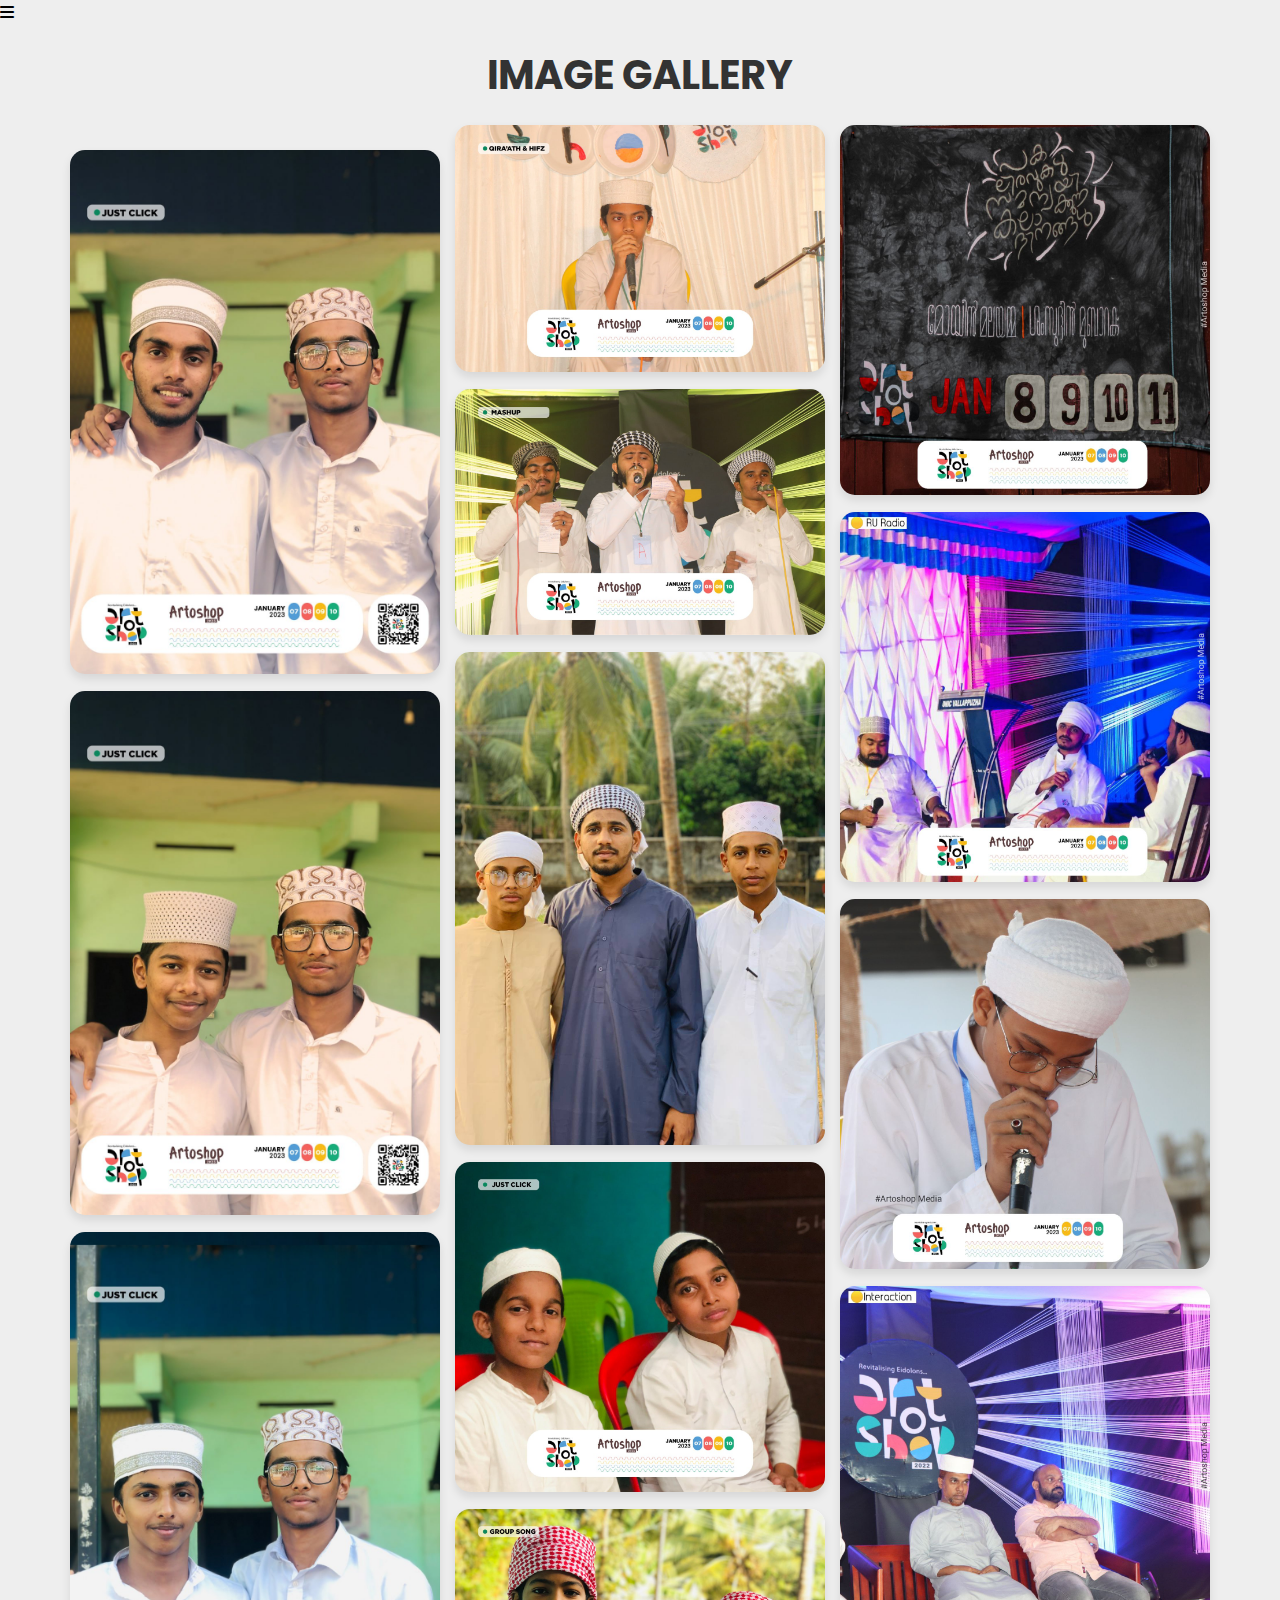
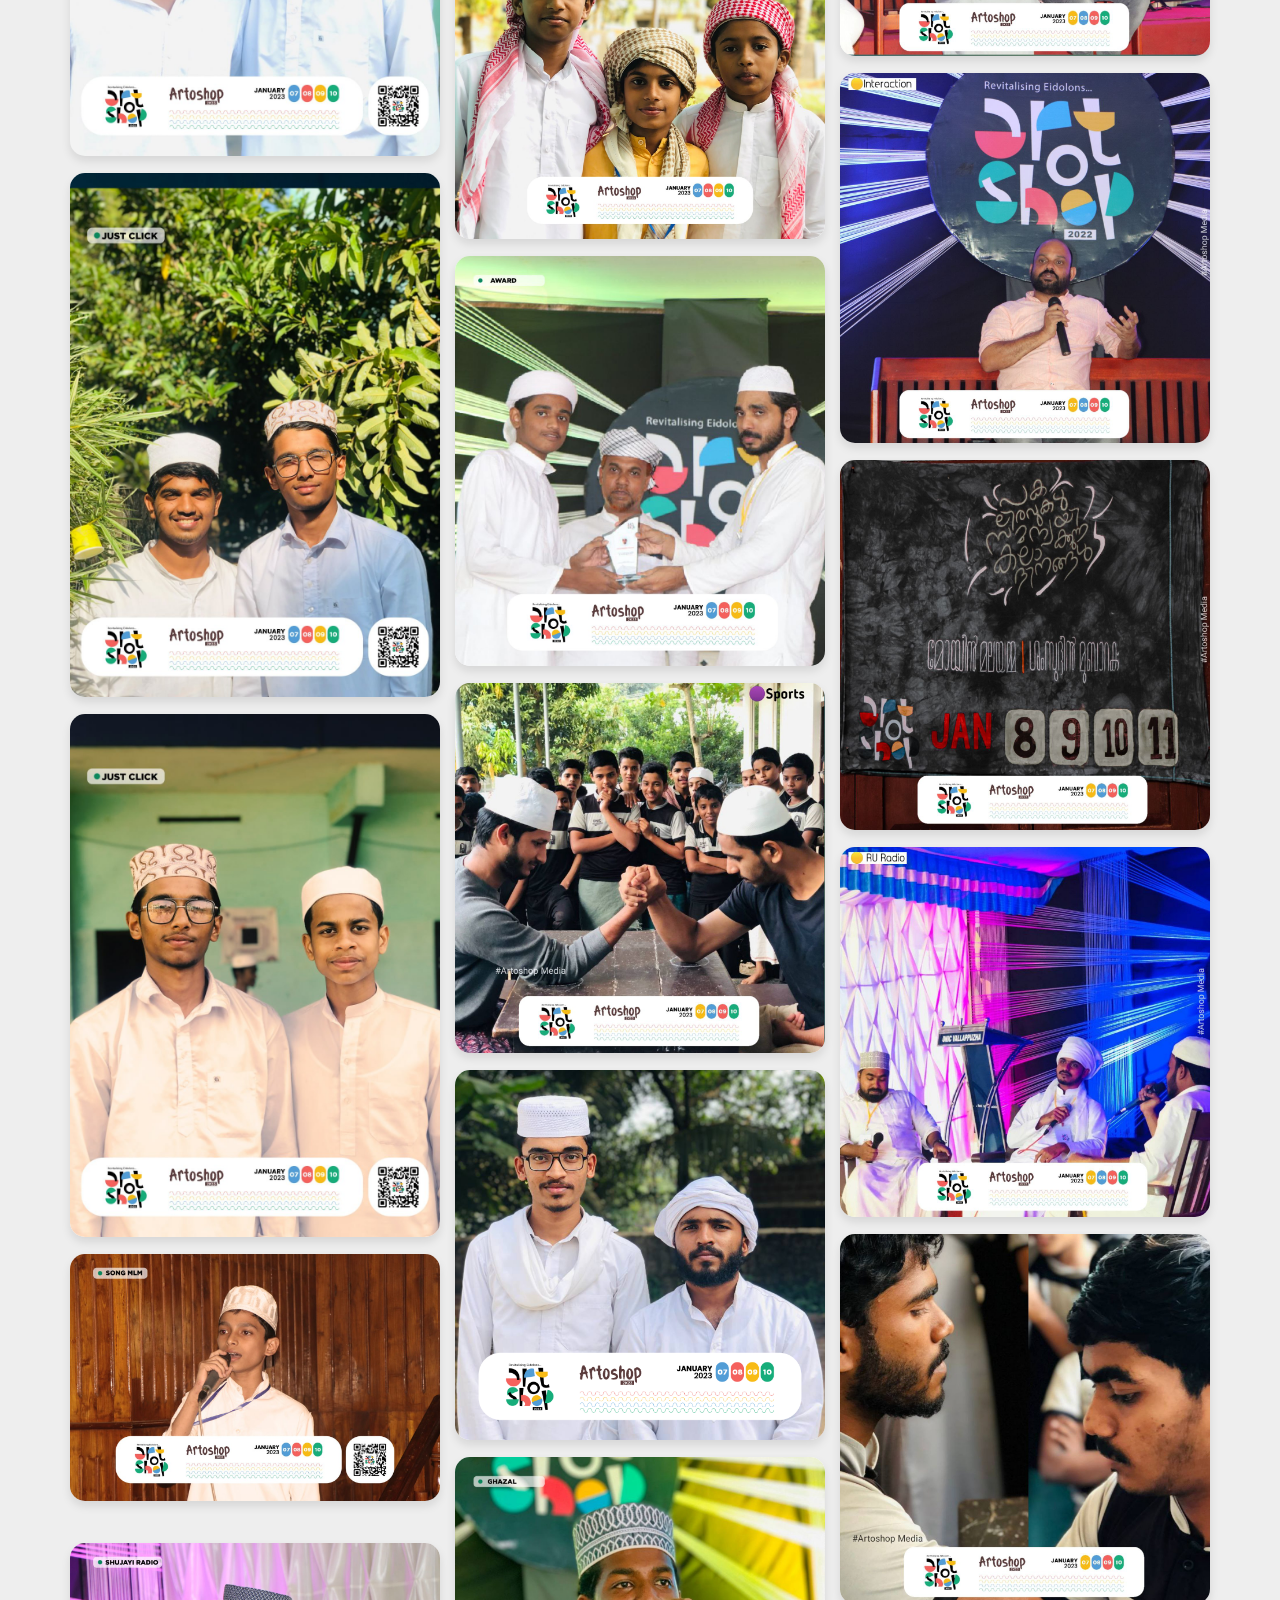
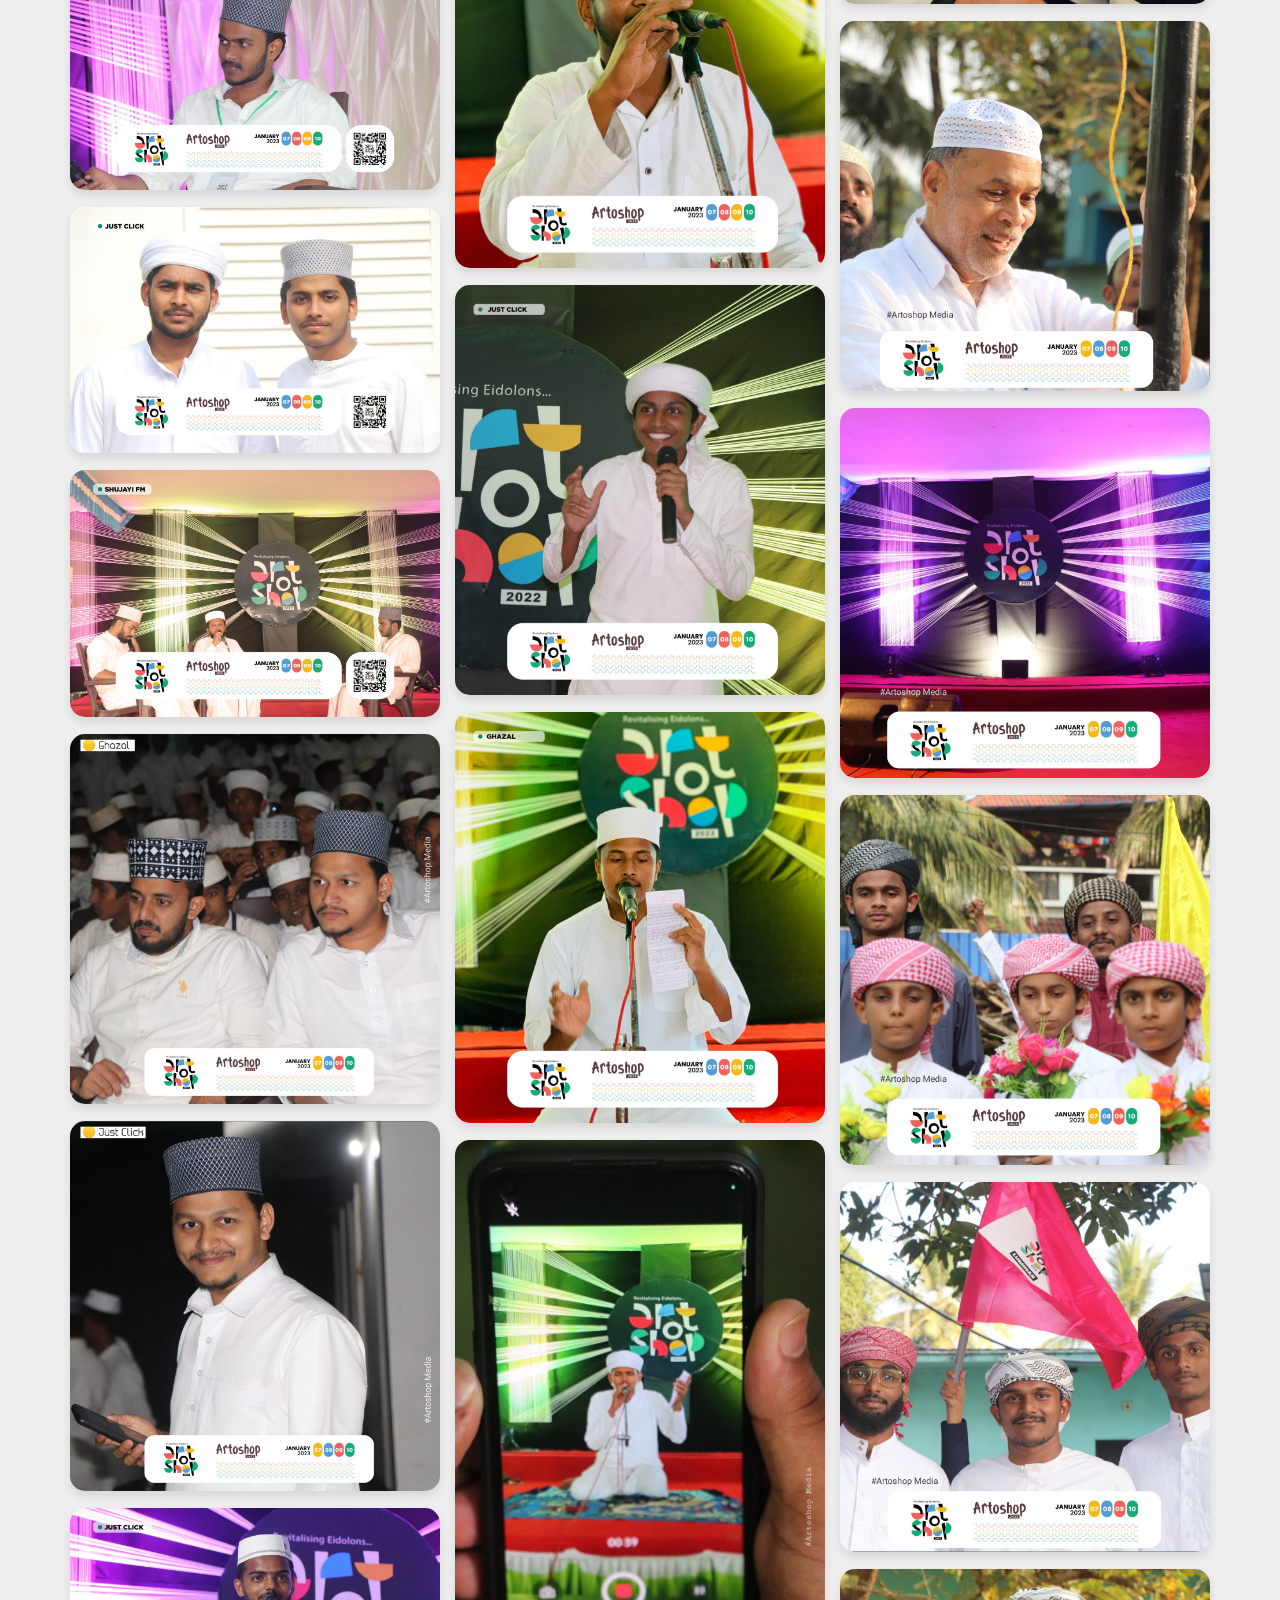
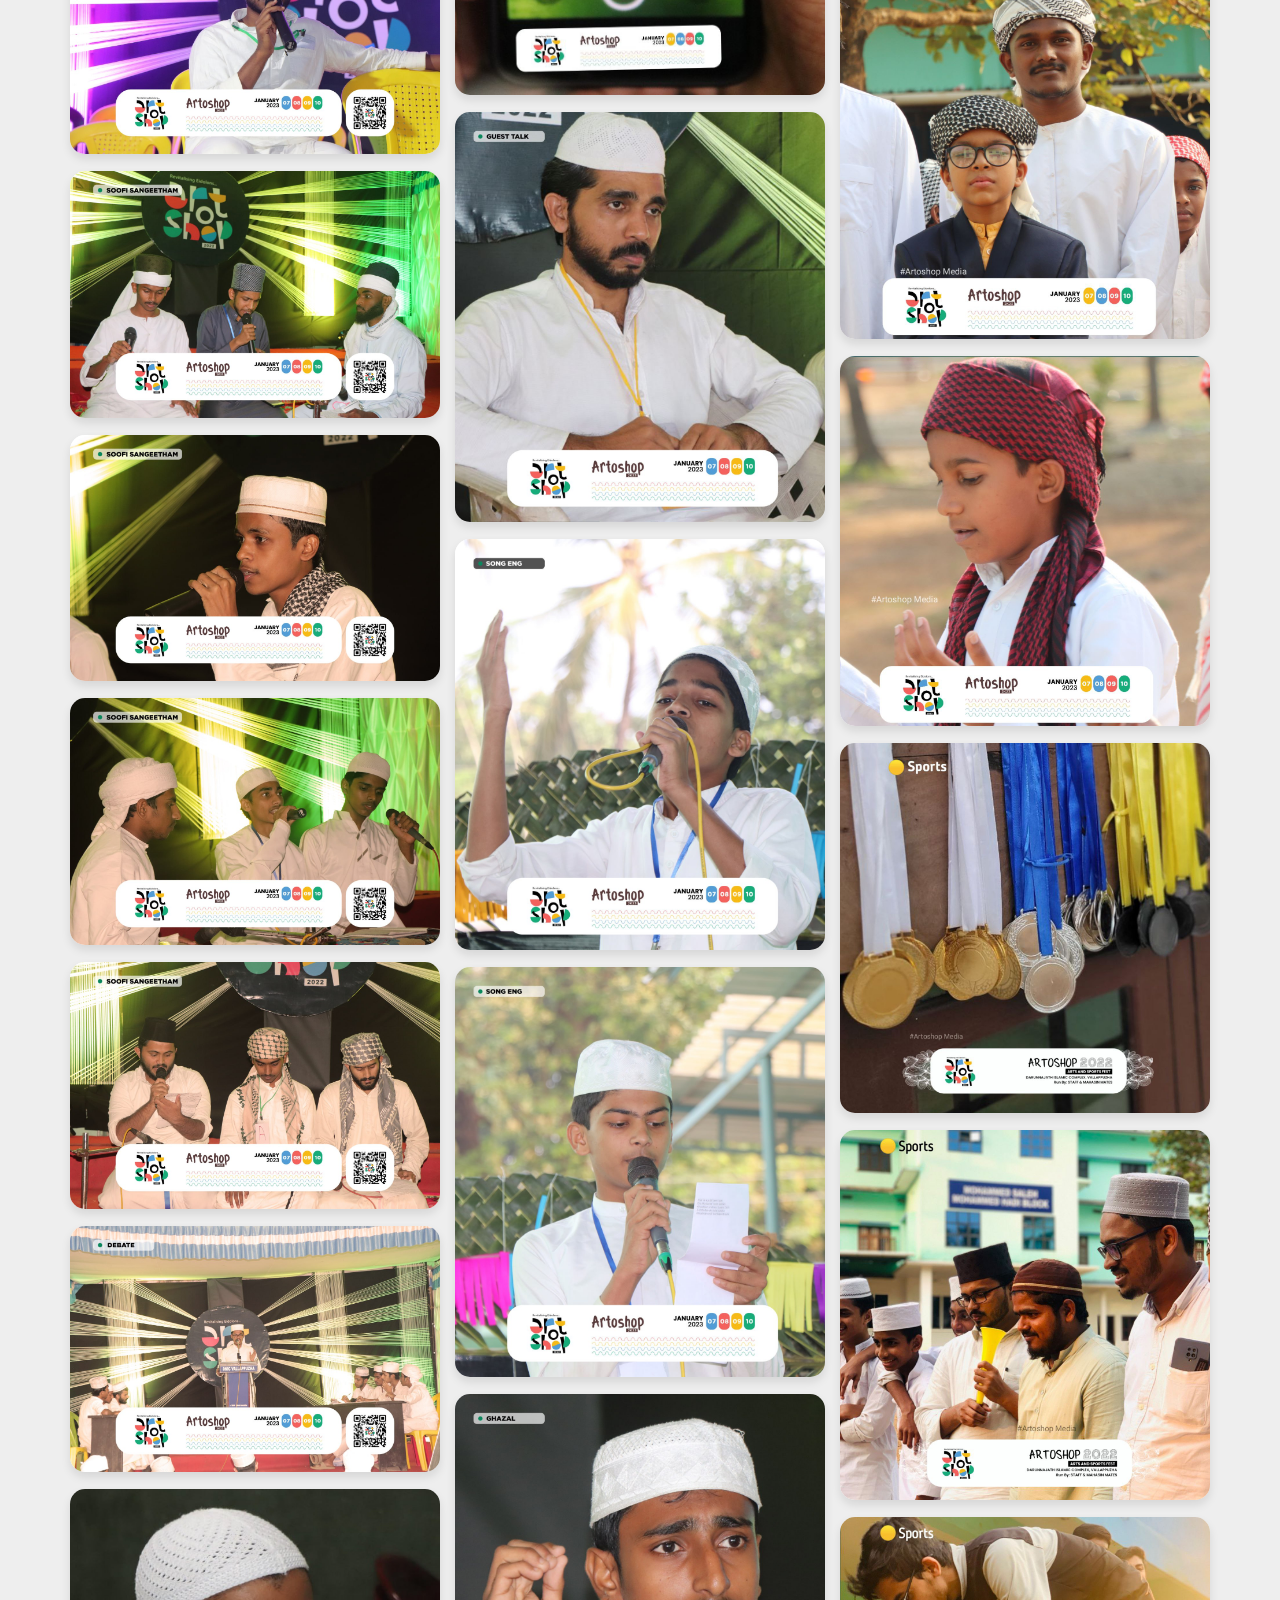
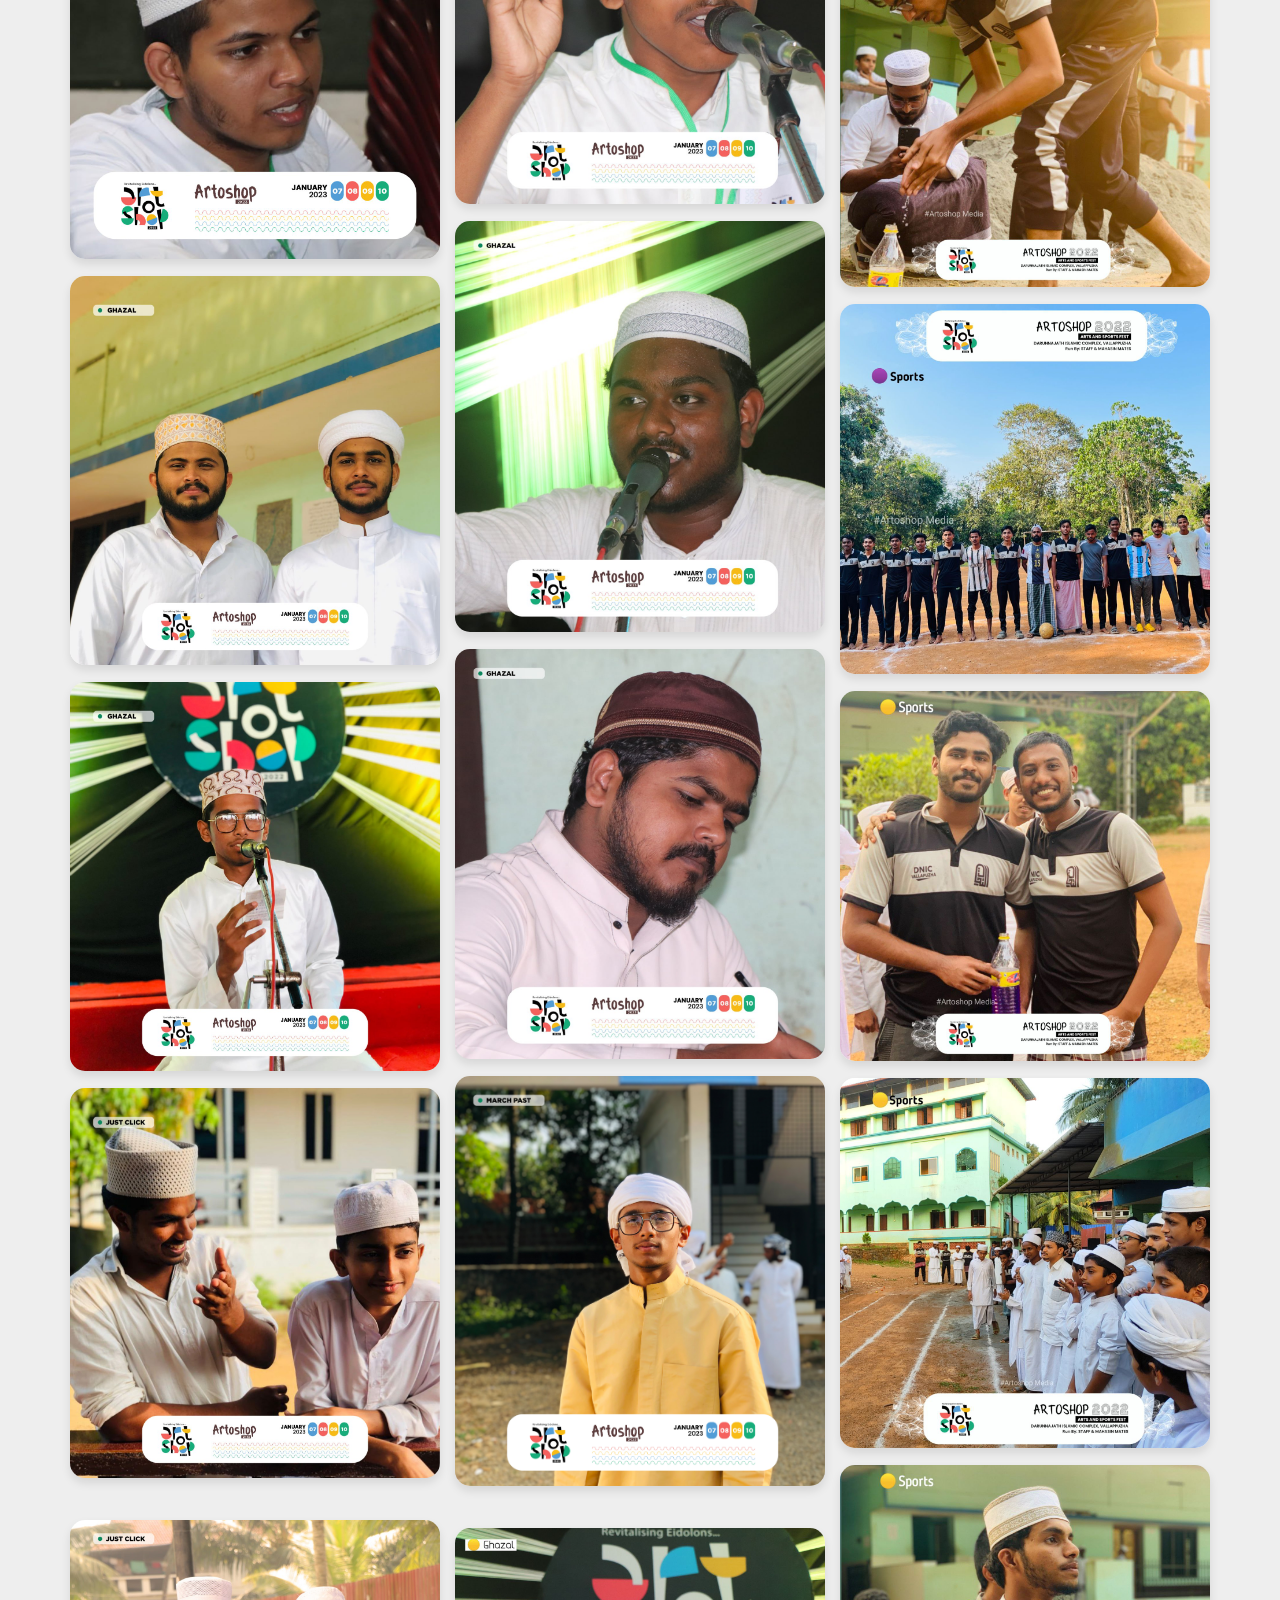
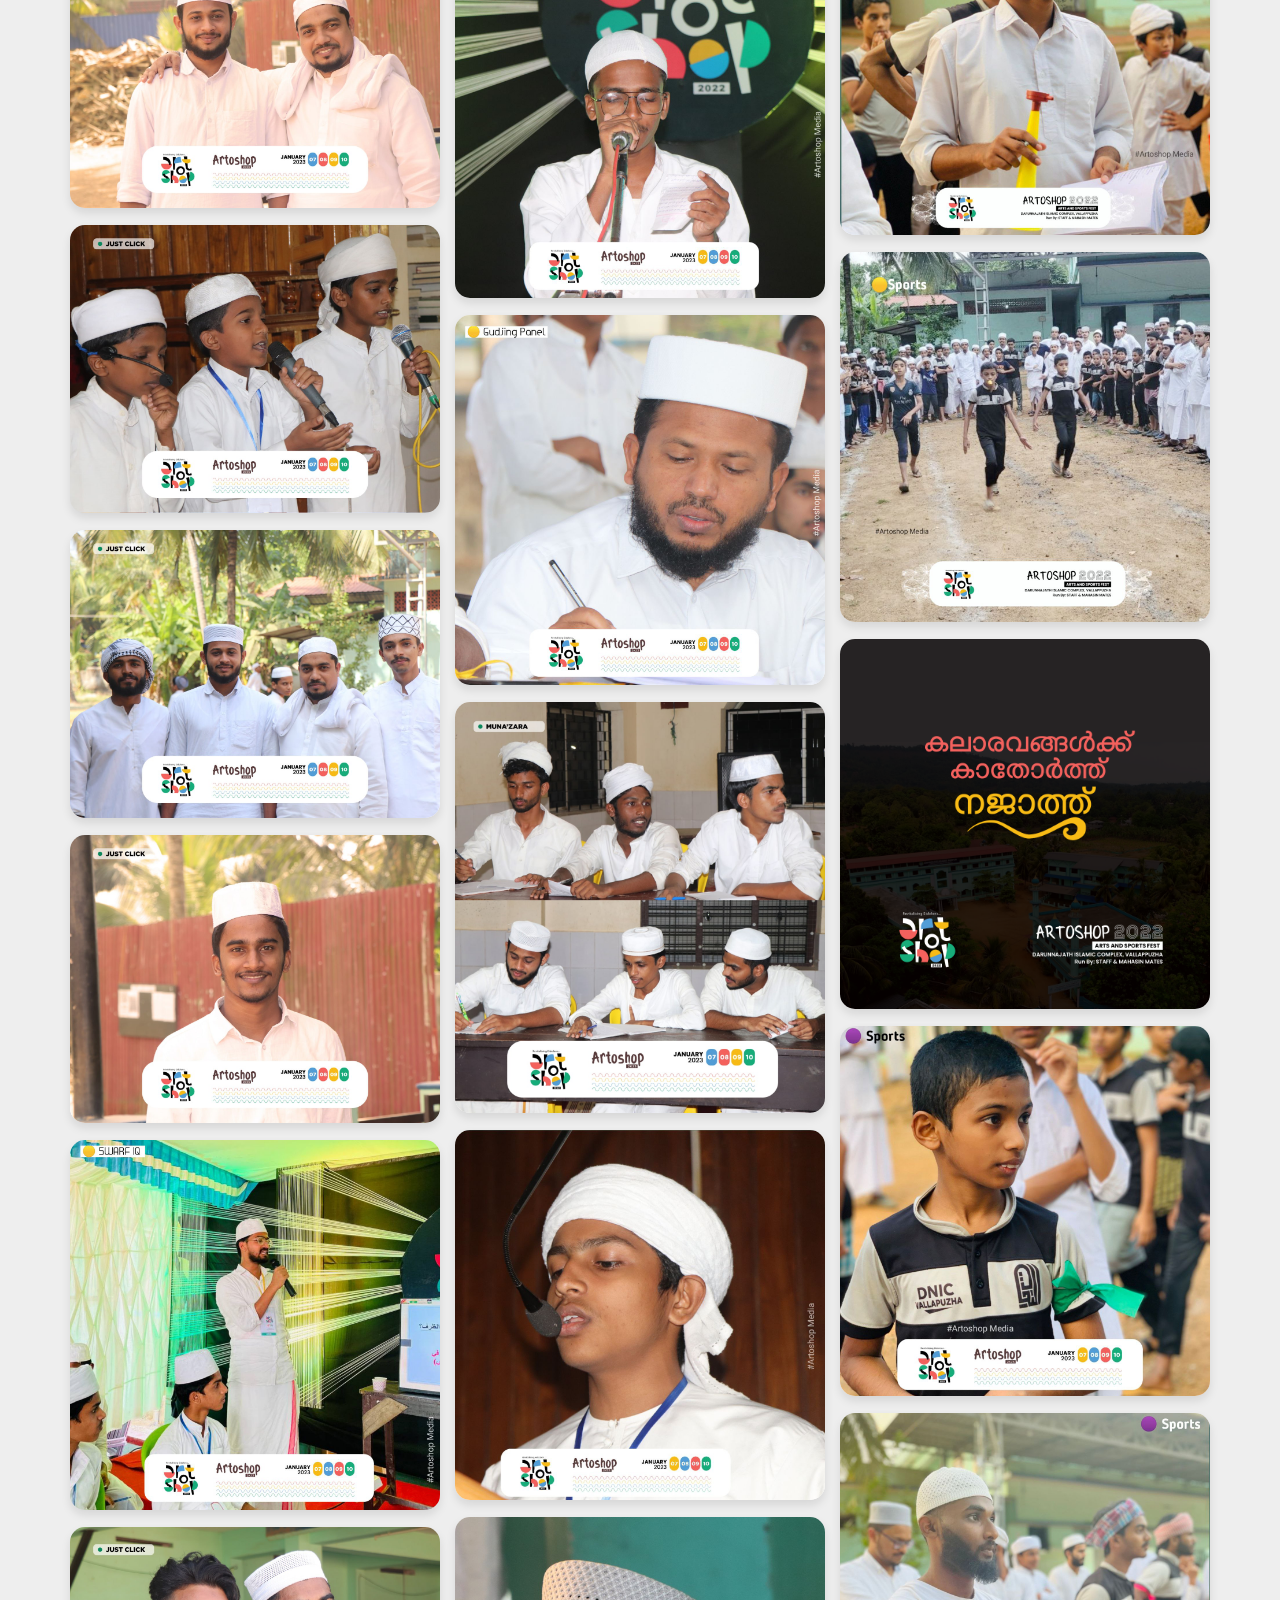
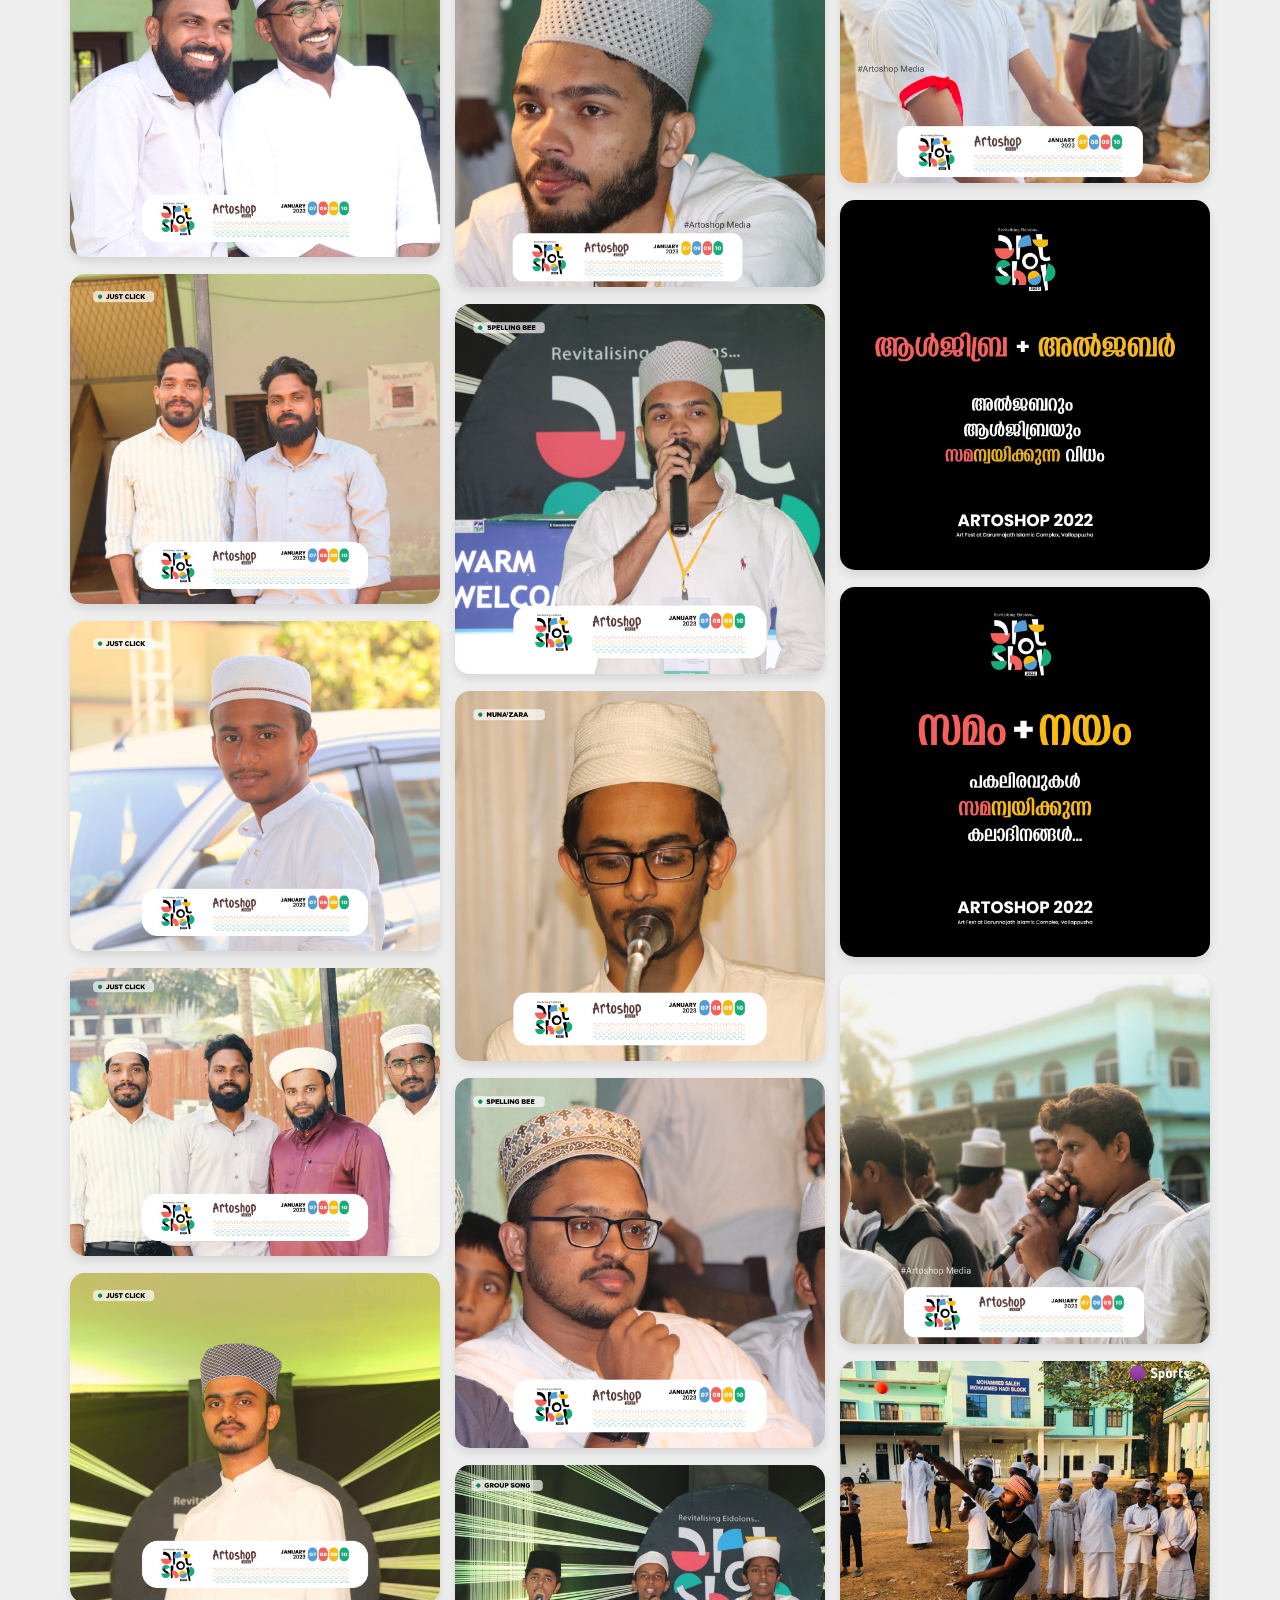
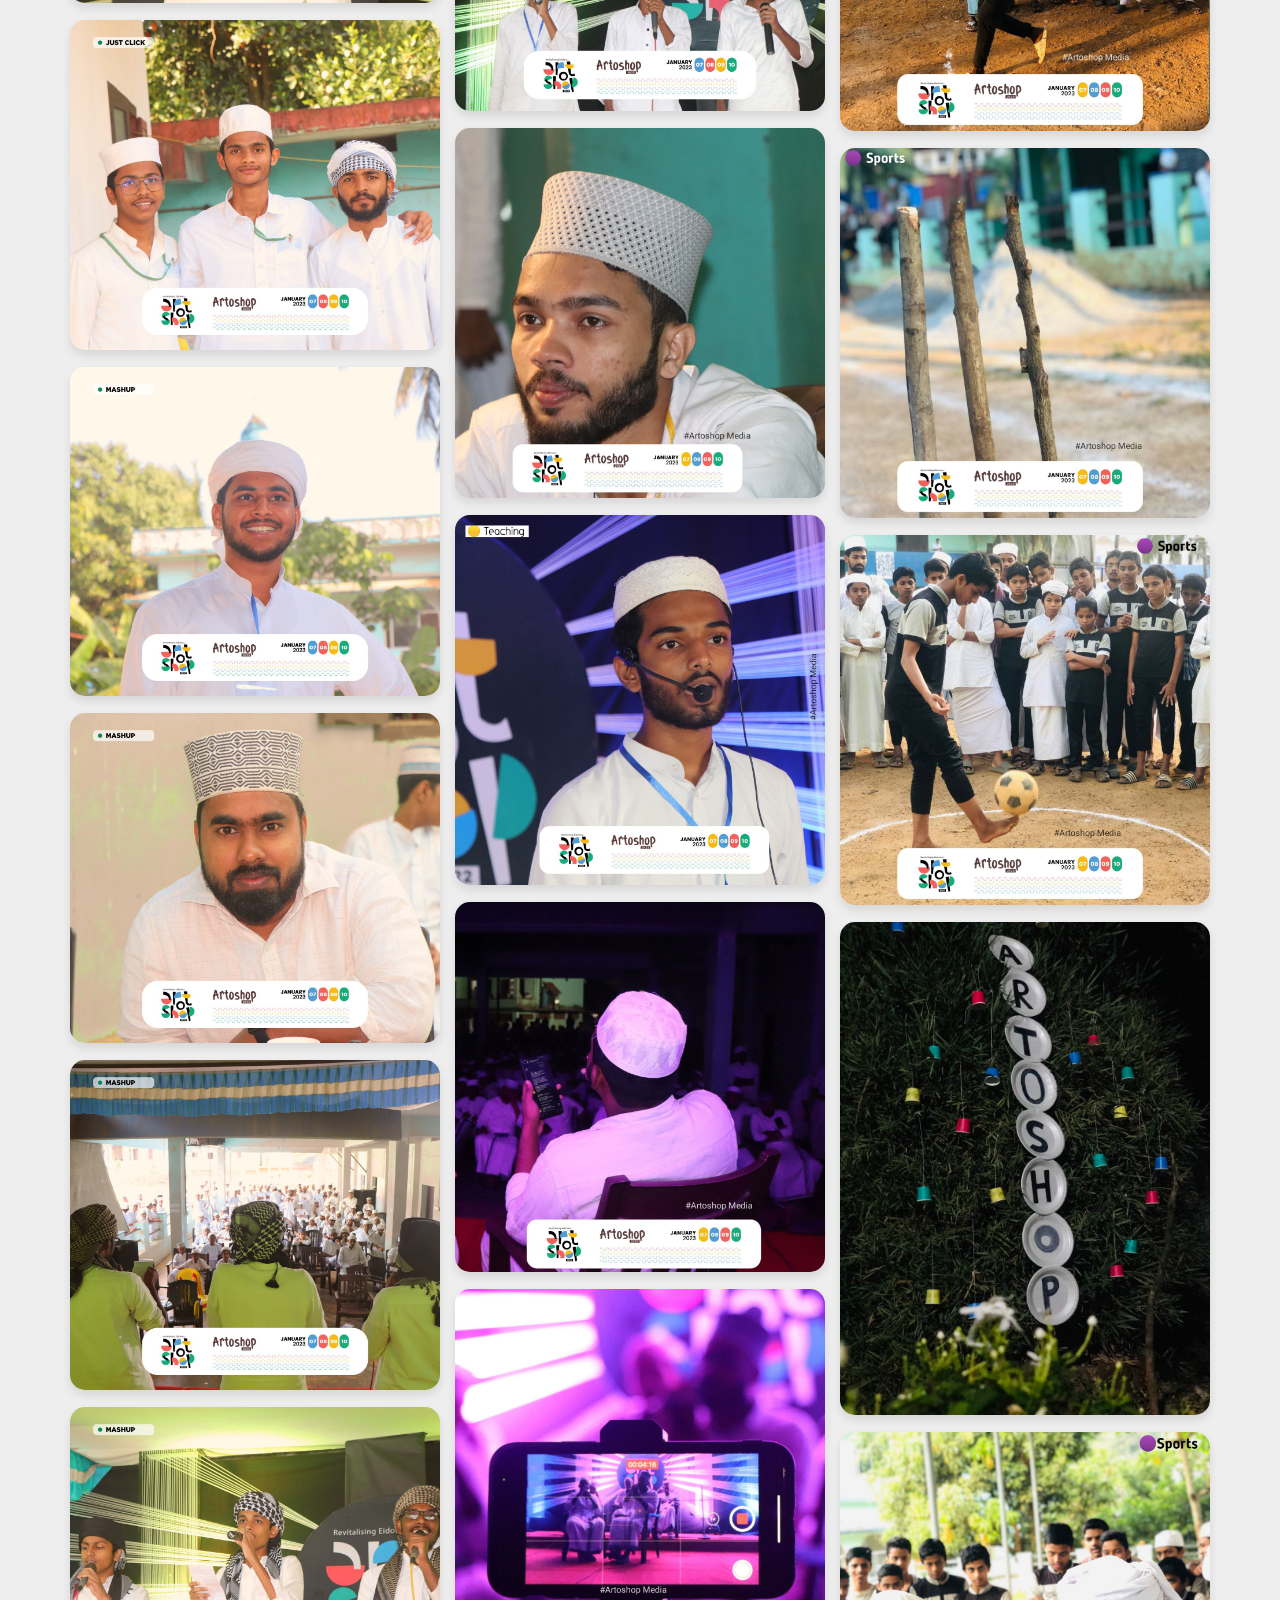
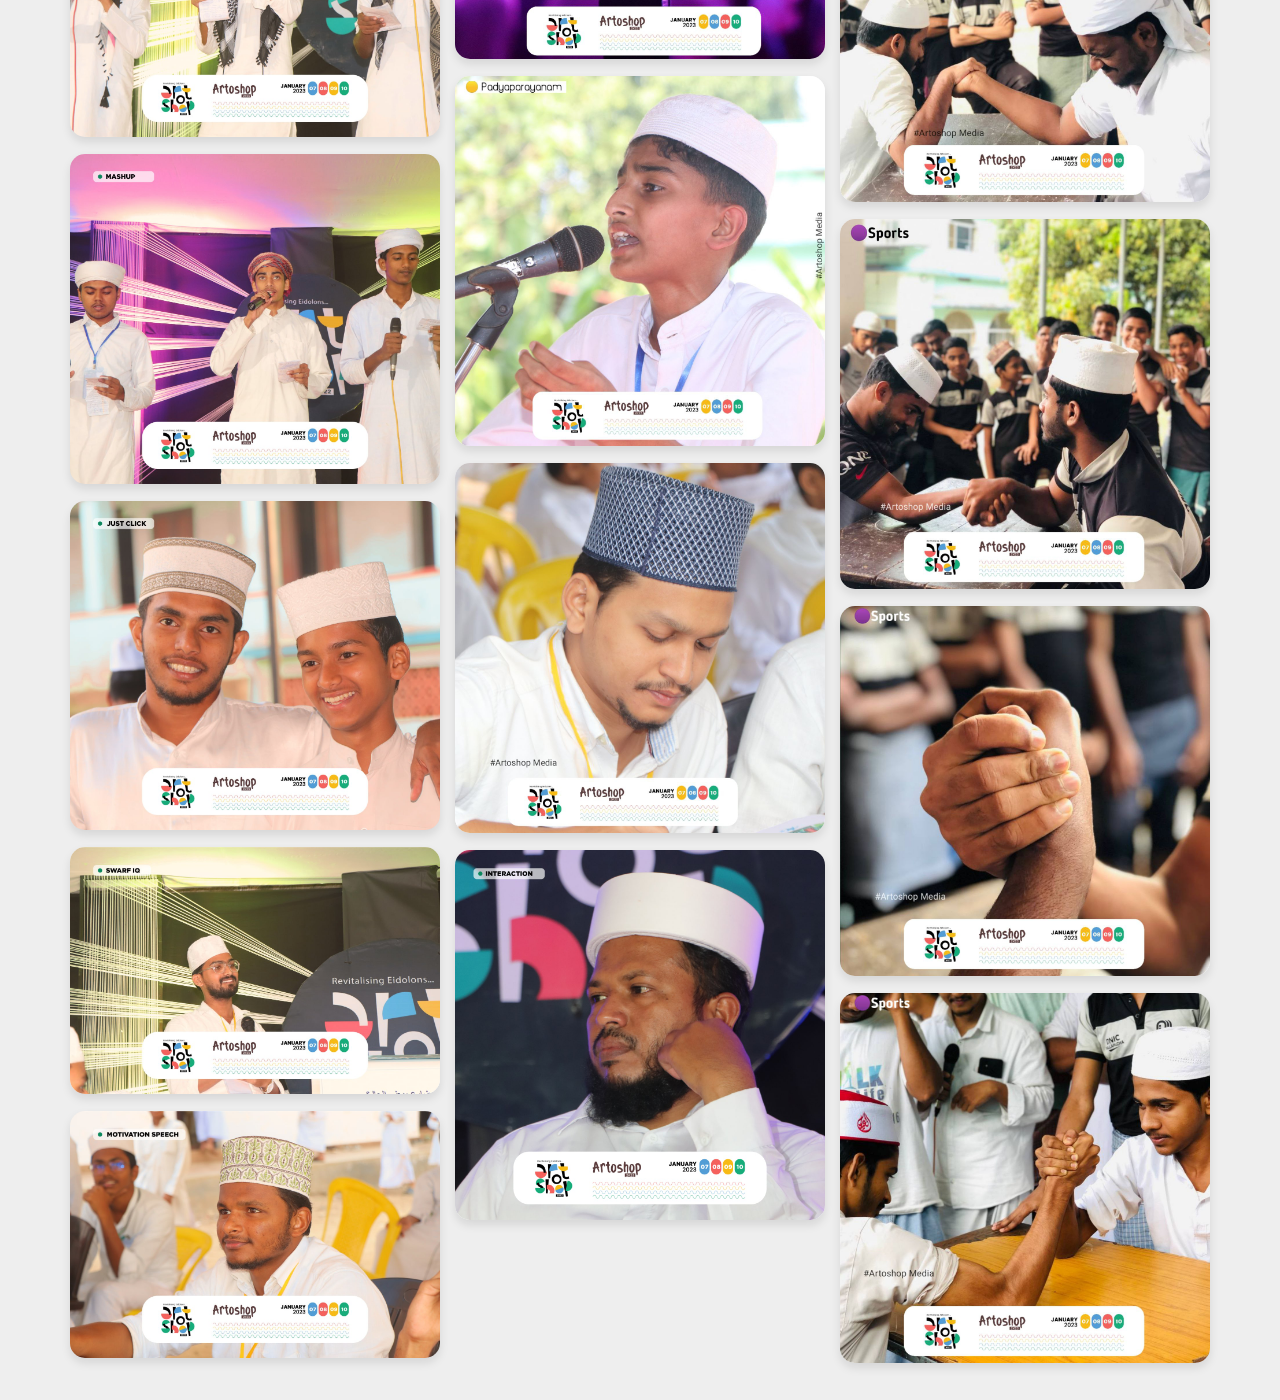
==== commit 27e6acf0: "df" ====
--- a/gallery/index.html
+++ b/gallery/index.html
@@ -23,7 +23,9 @@
    <h1 class="heading">image gallery</h1>
 
    <div class="image-container">
-      <img src="images/125.jpg" alt="">
+      <img src="images/127.jpg"  alt="">
+      <img src="images/126.jpg"  alt="">
+      <img src="images/125.jpg"  alt="">
       <img src="images/124.jpg"  alt="">
       <img src="images/123.jpg"  alt="">
       <img src="images/122.jpg"  alt="">
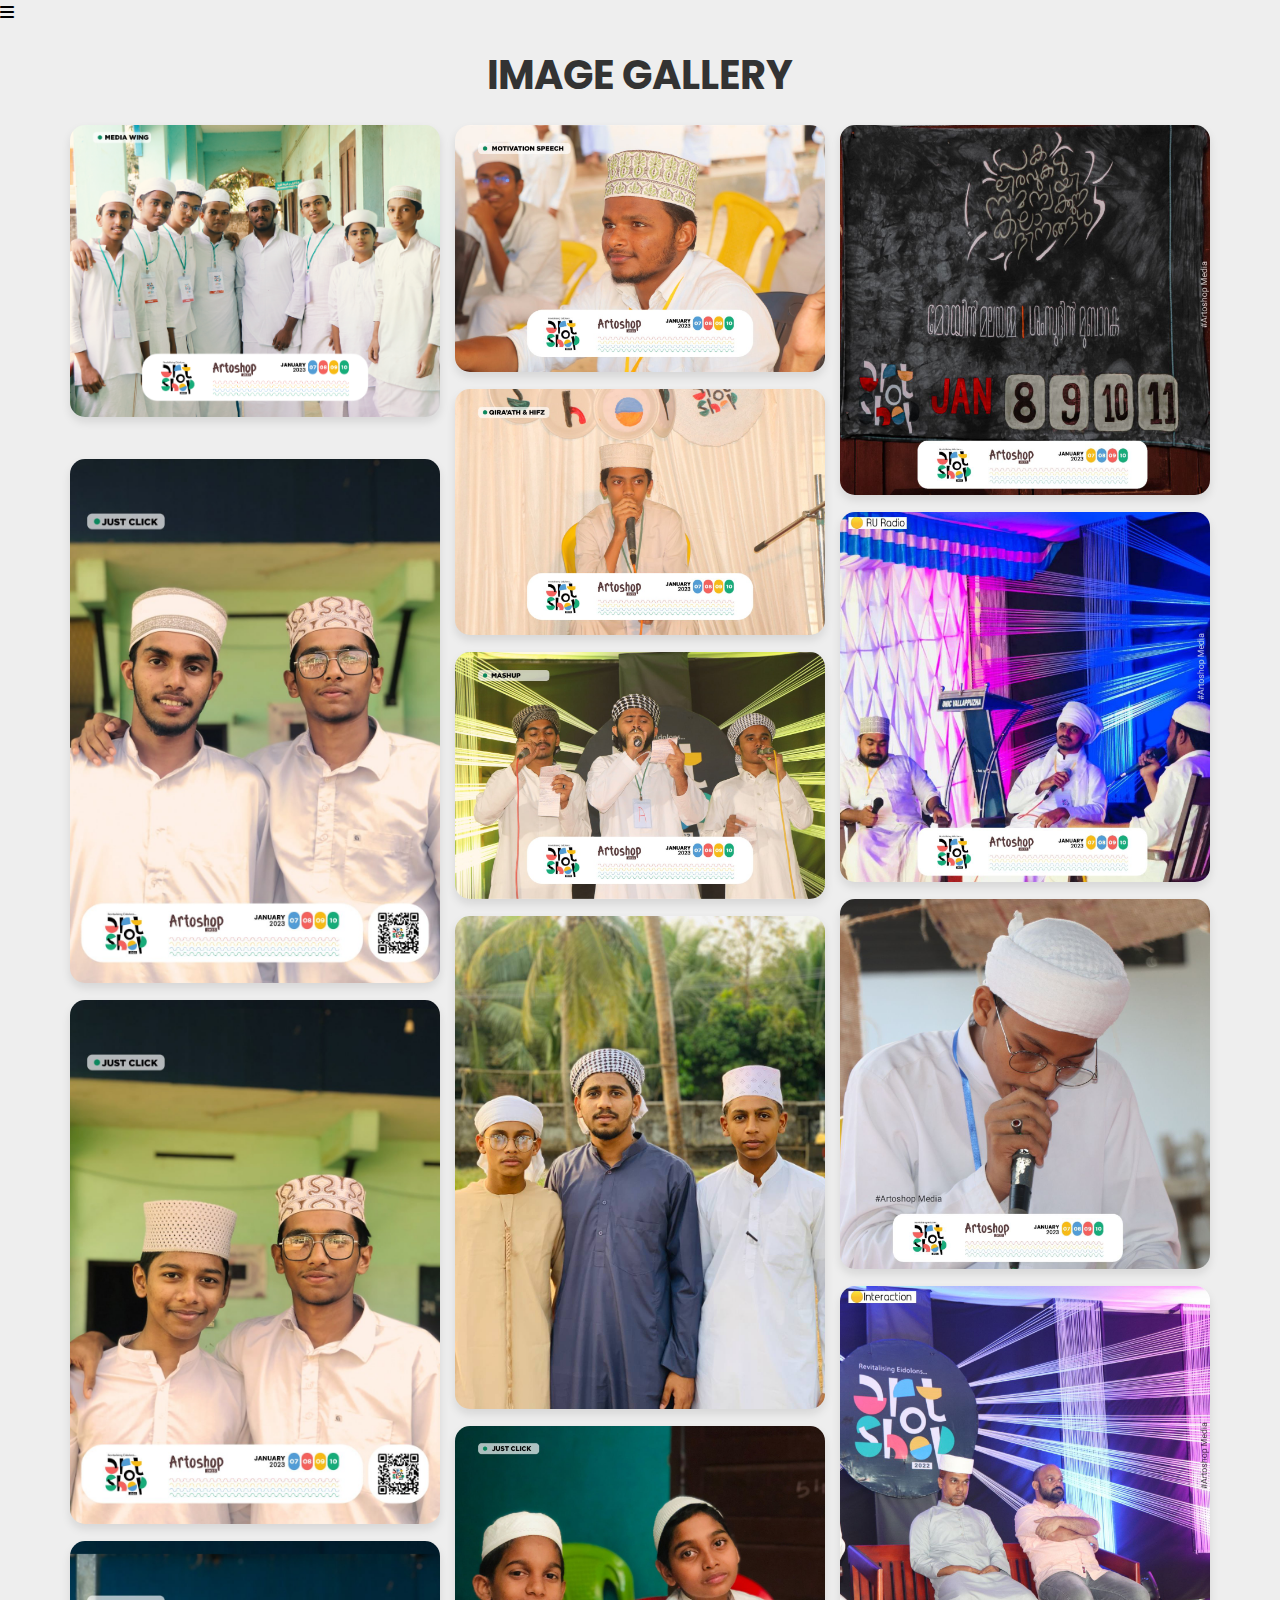
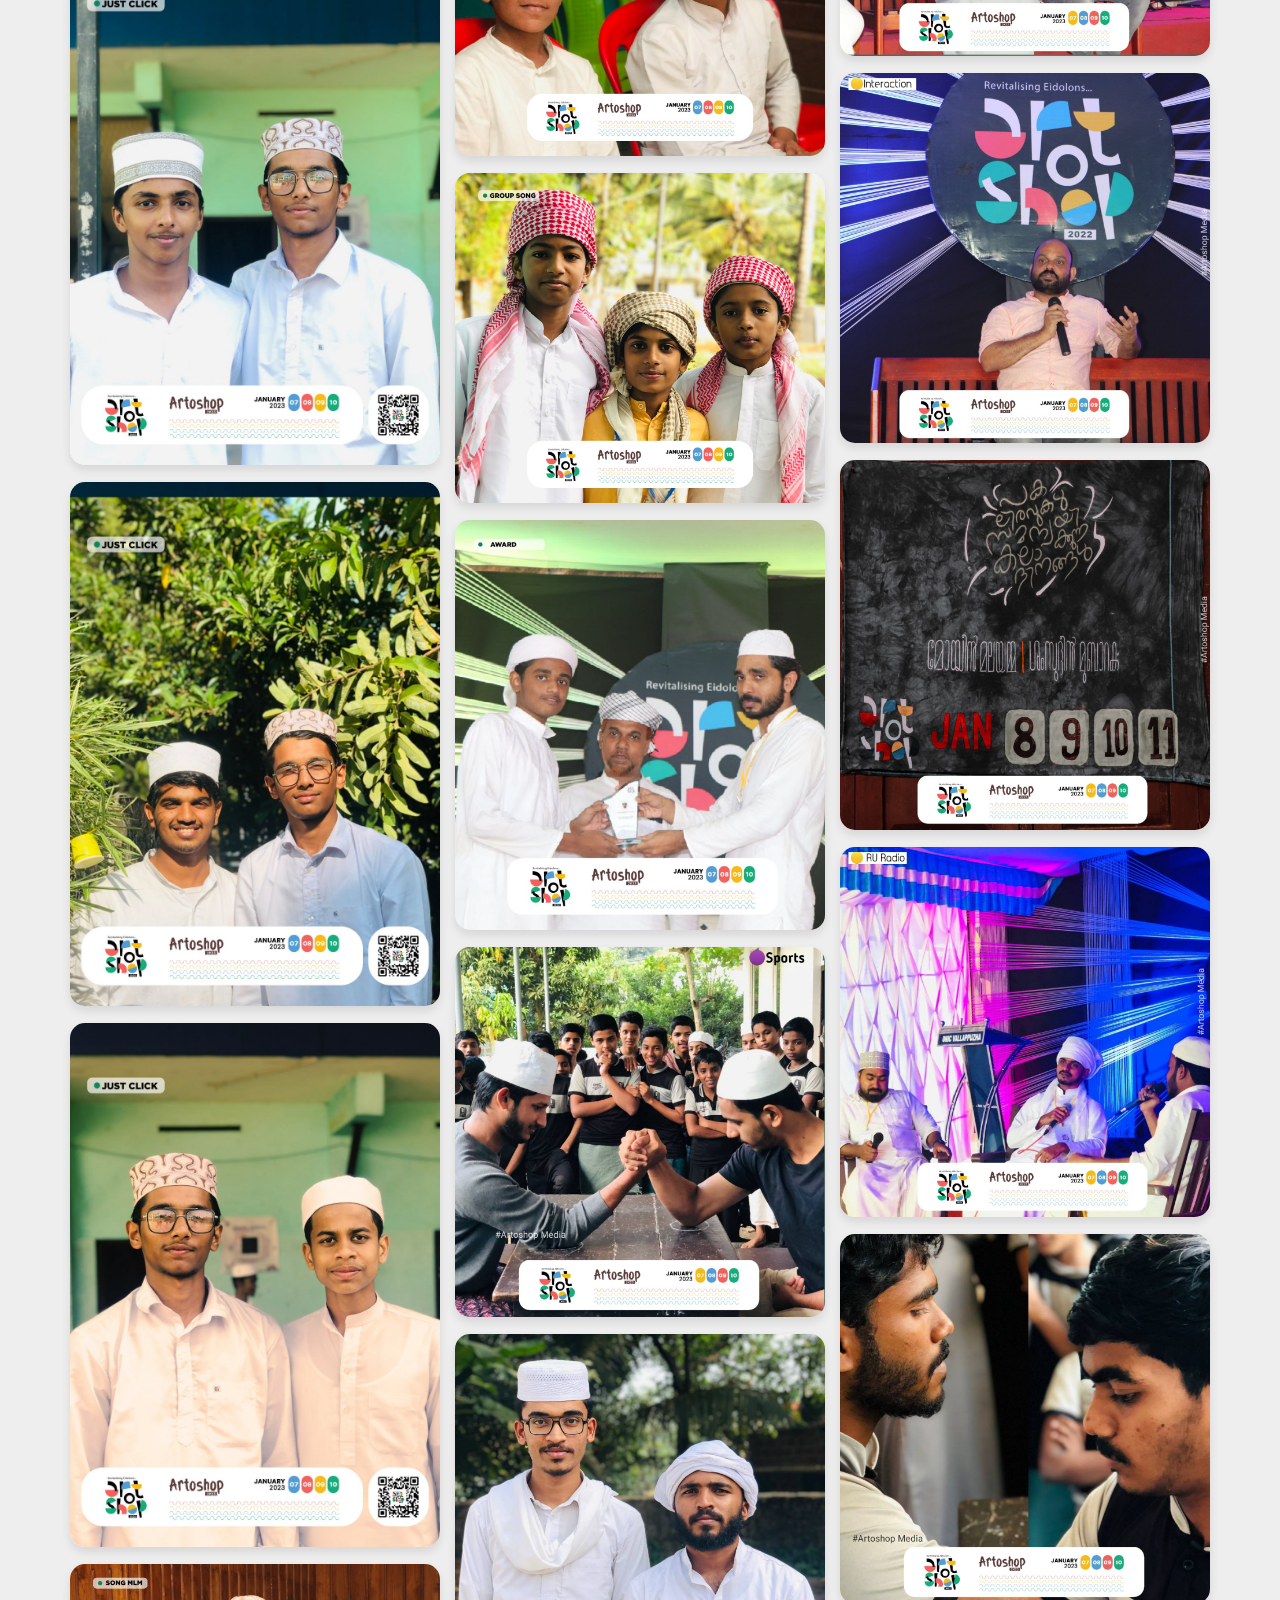
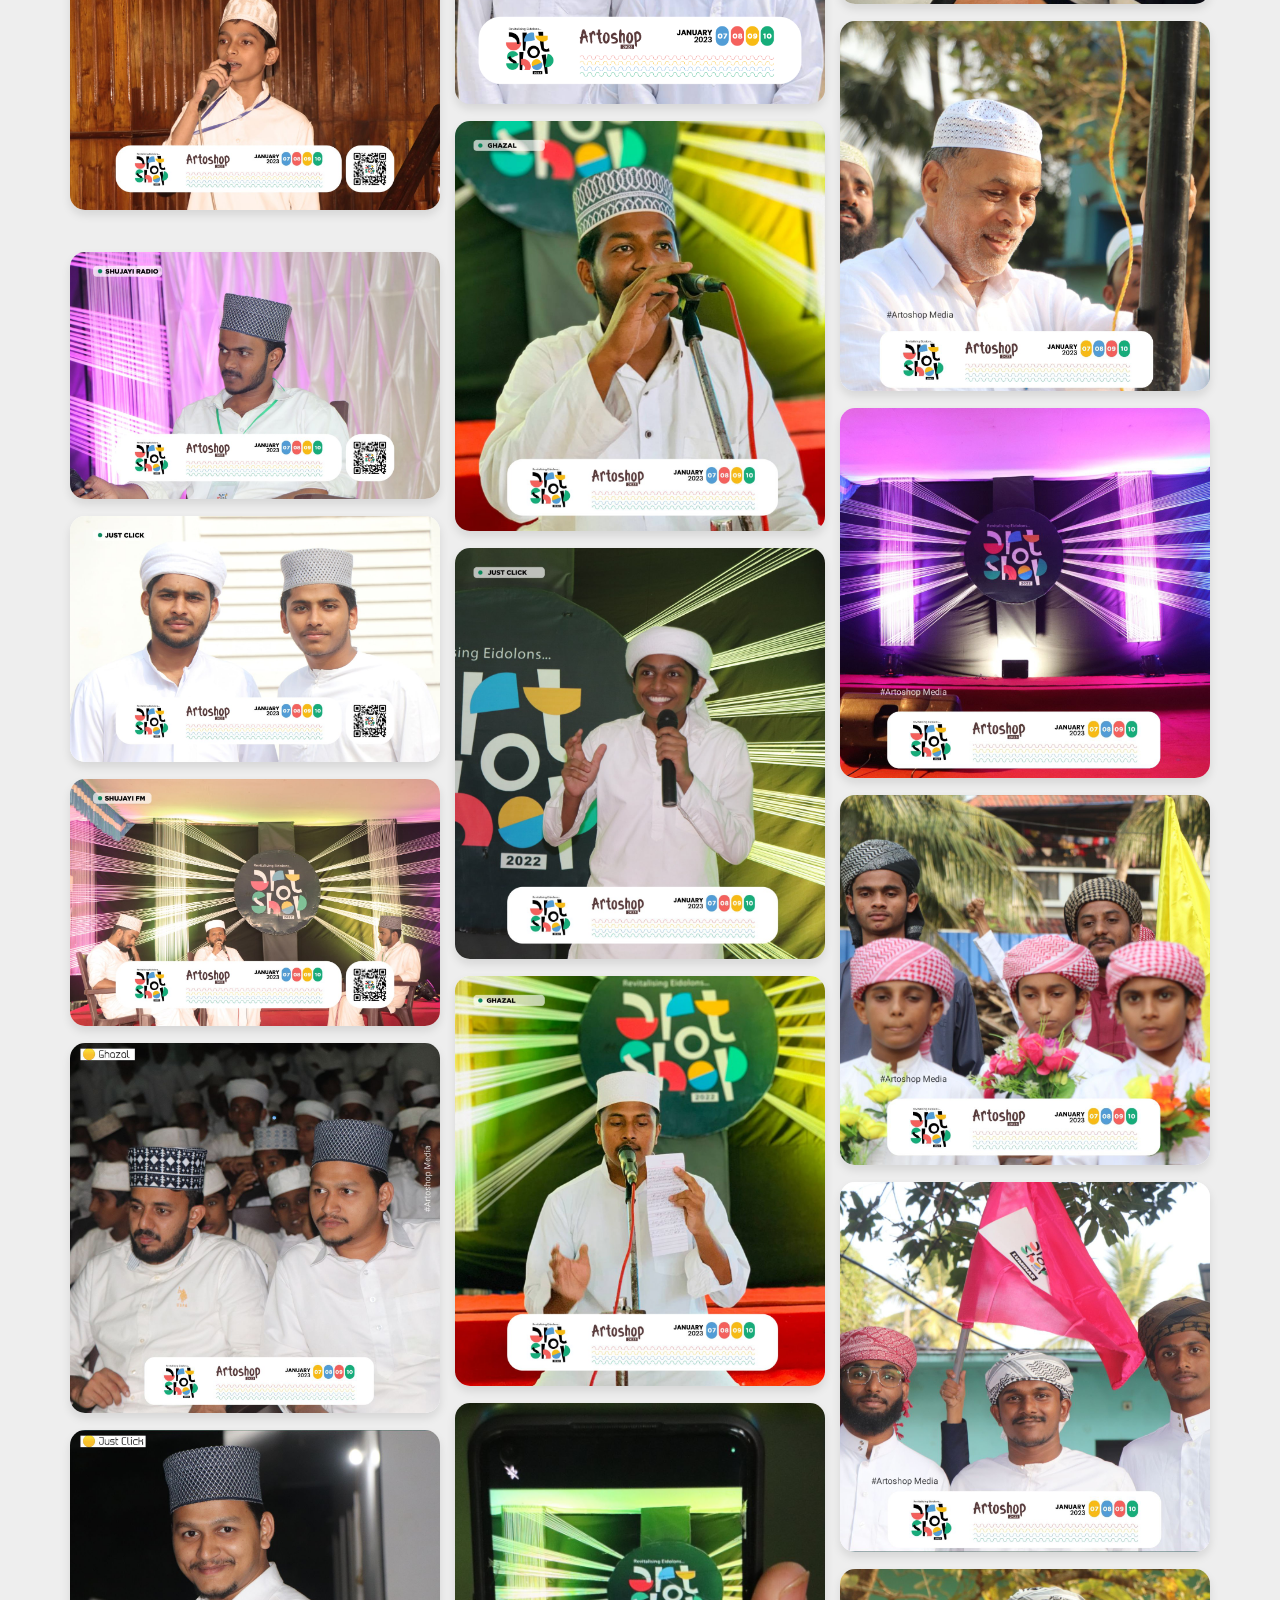
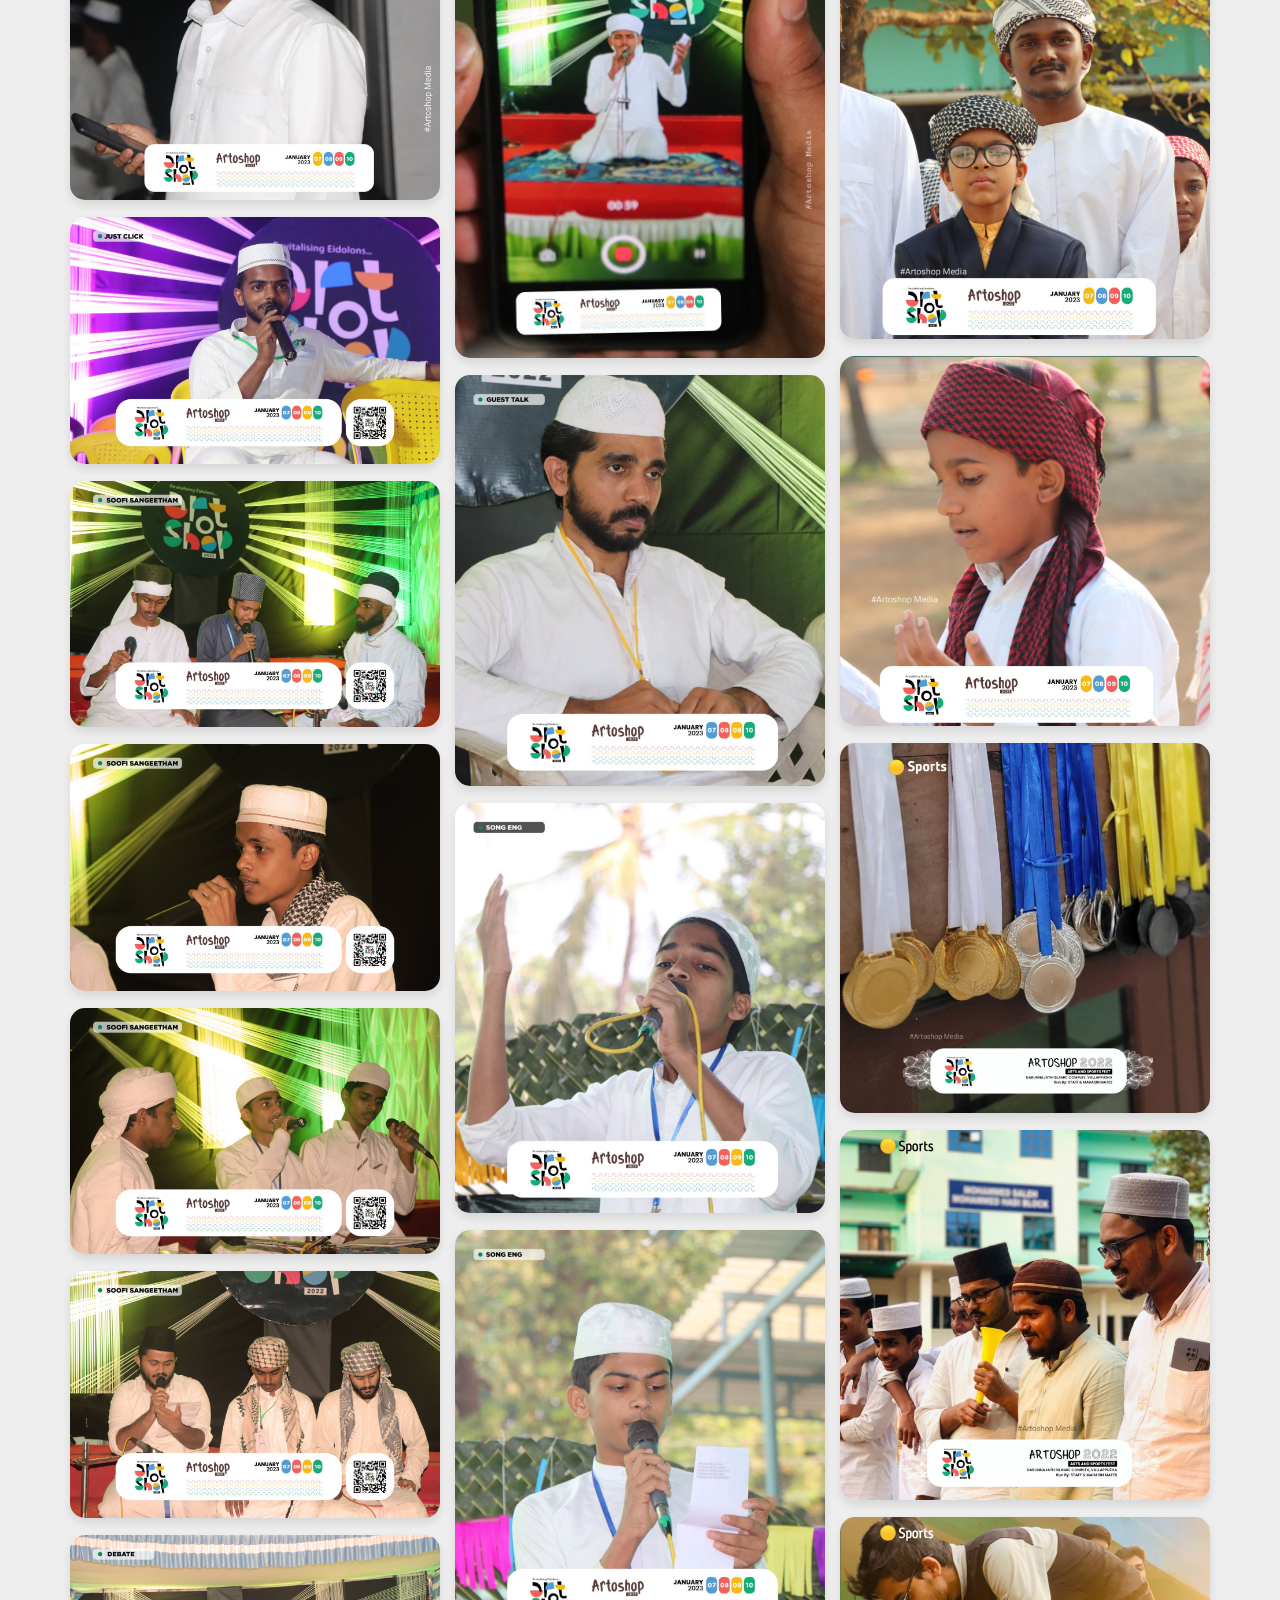
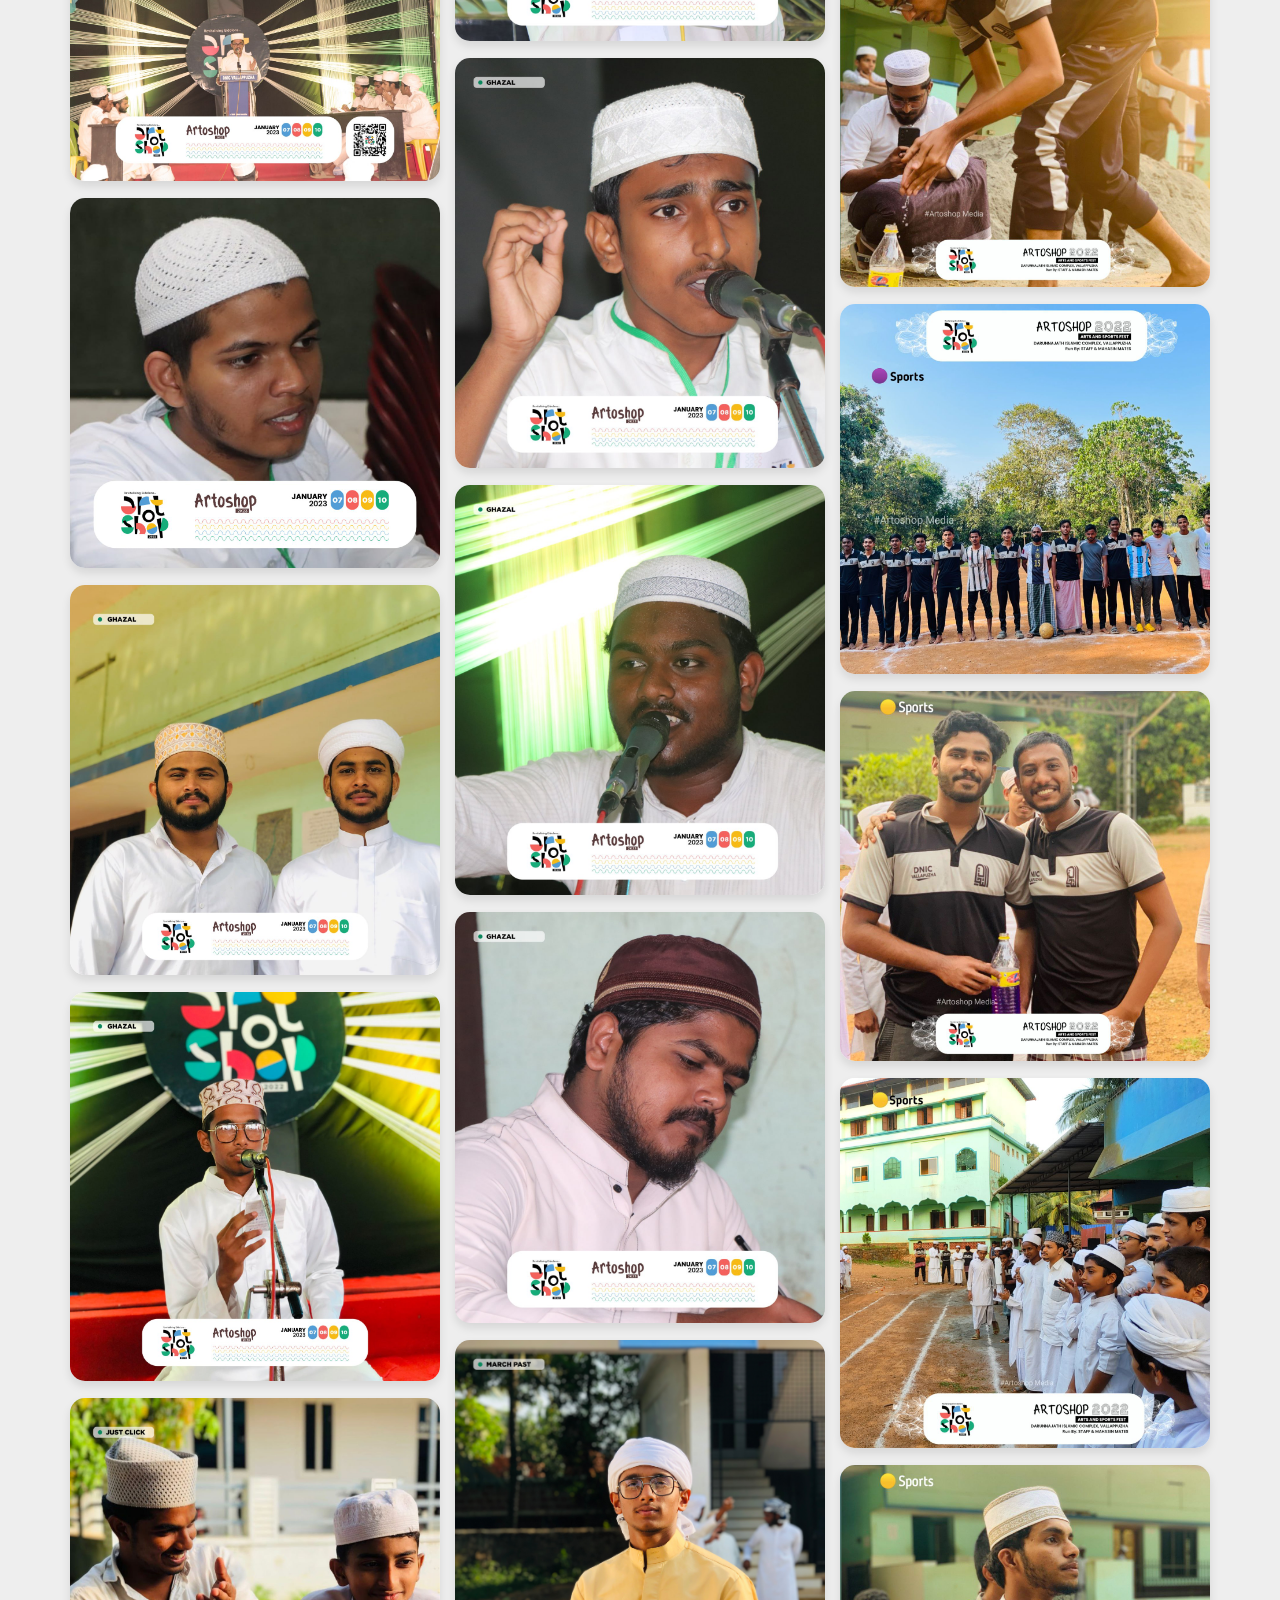
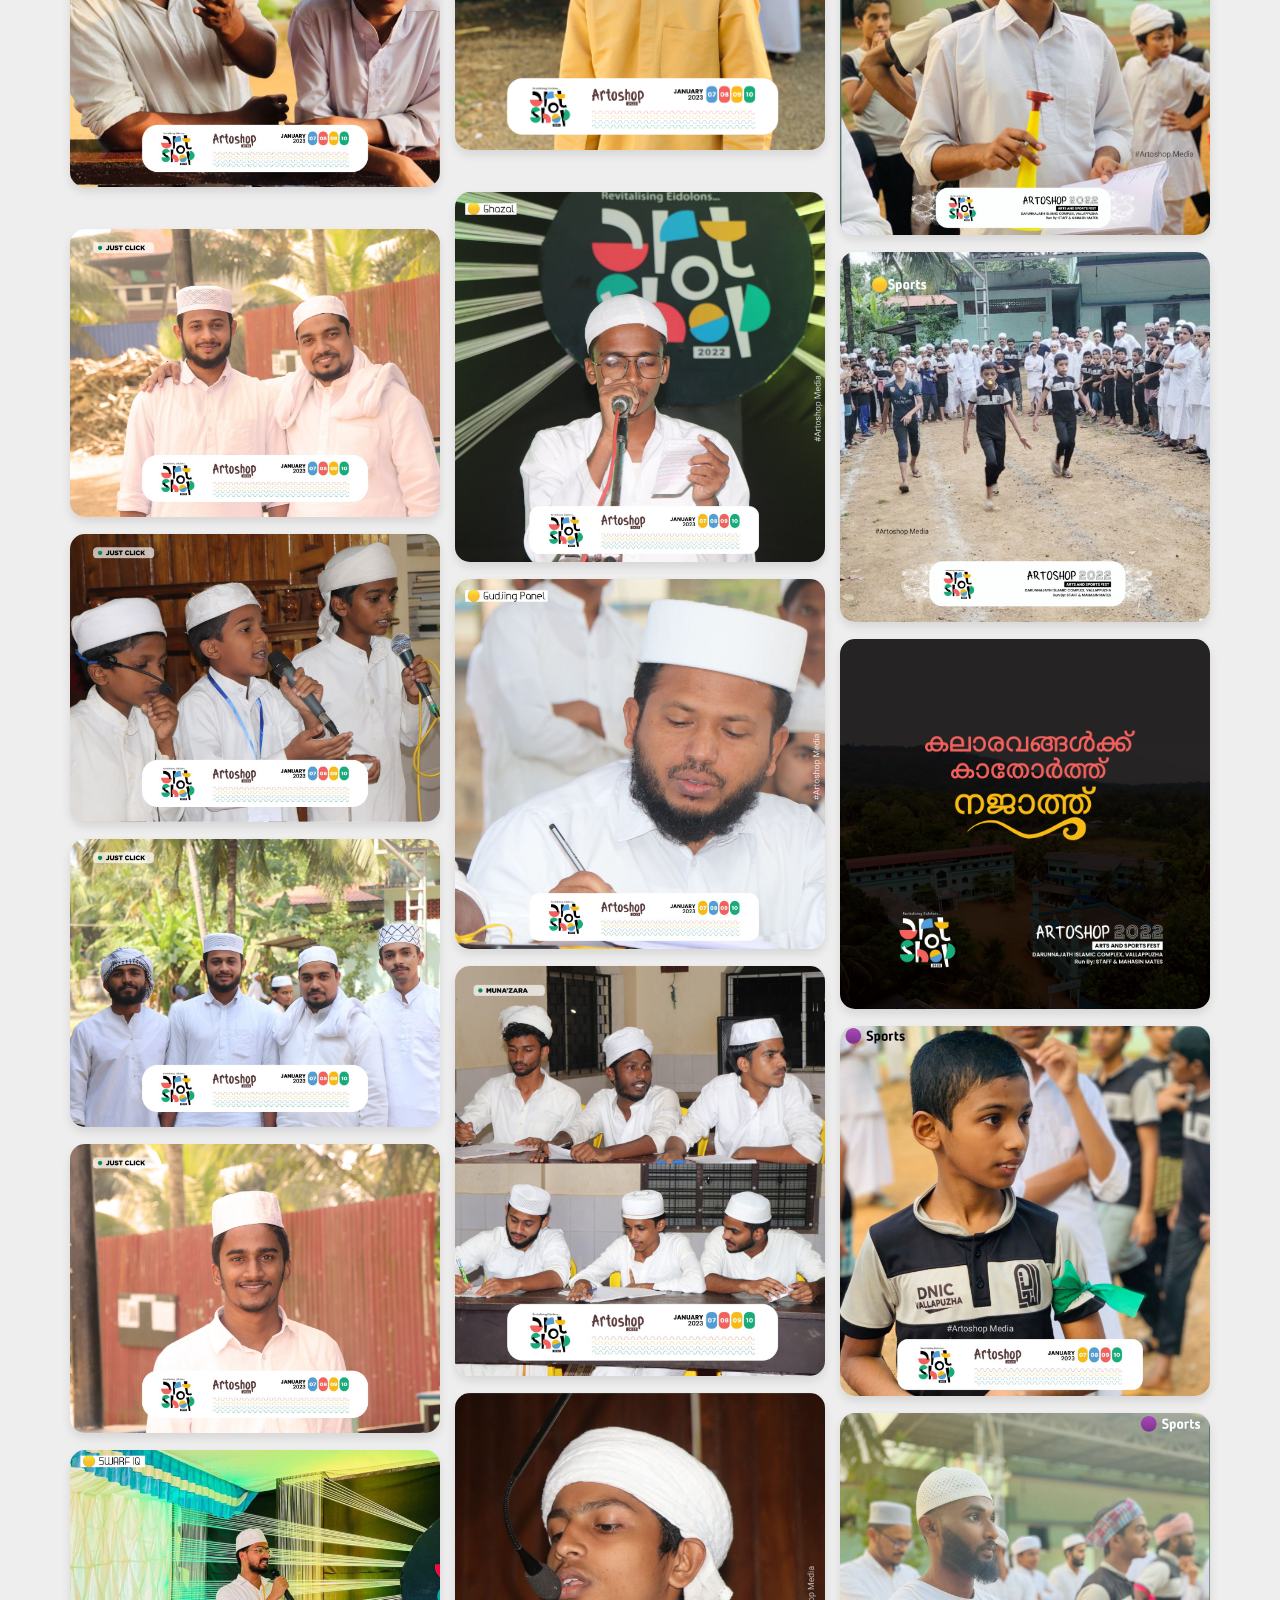
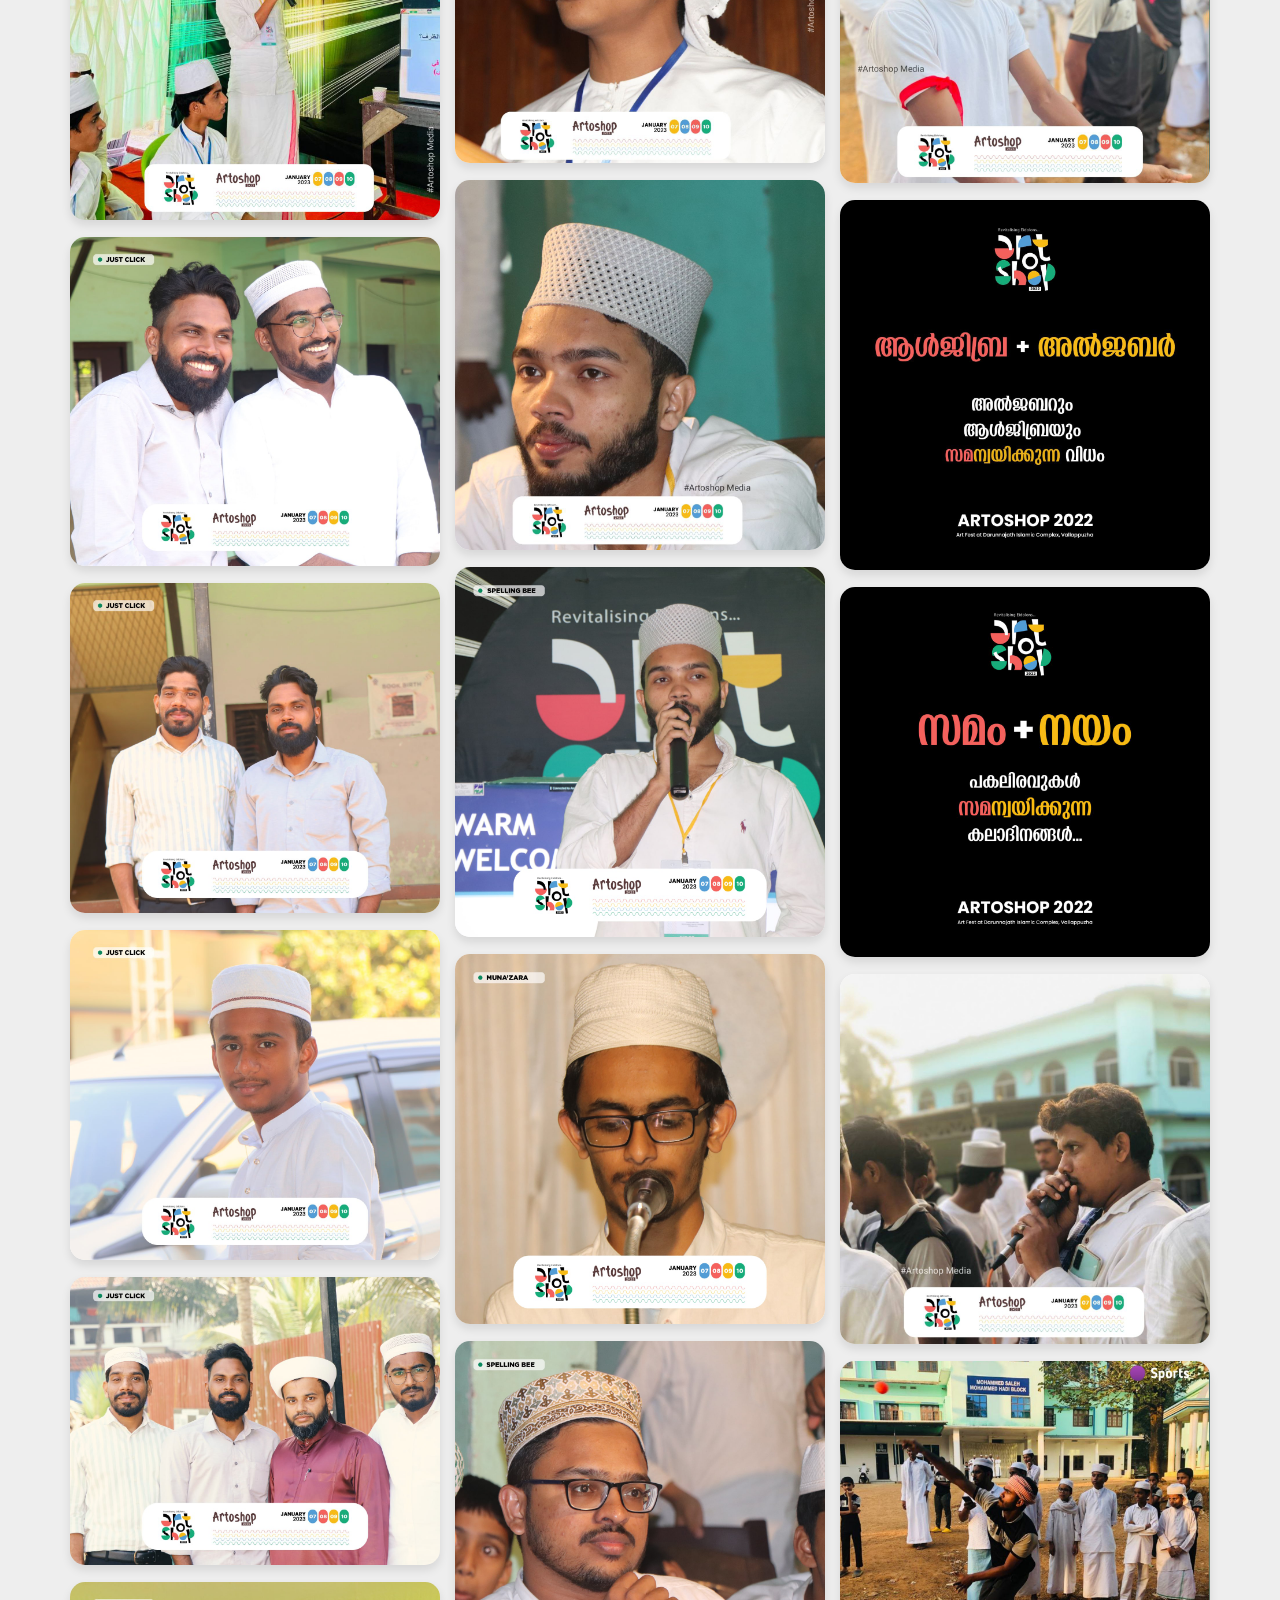
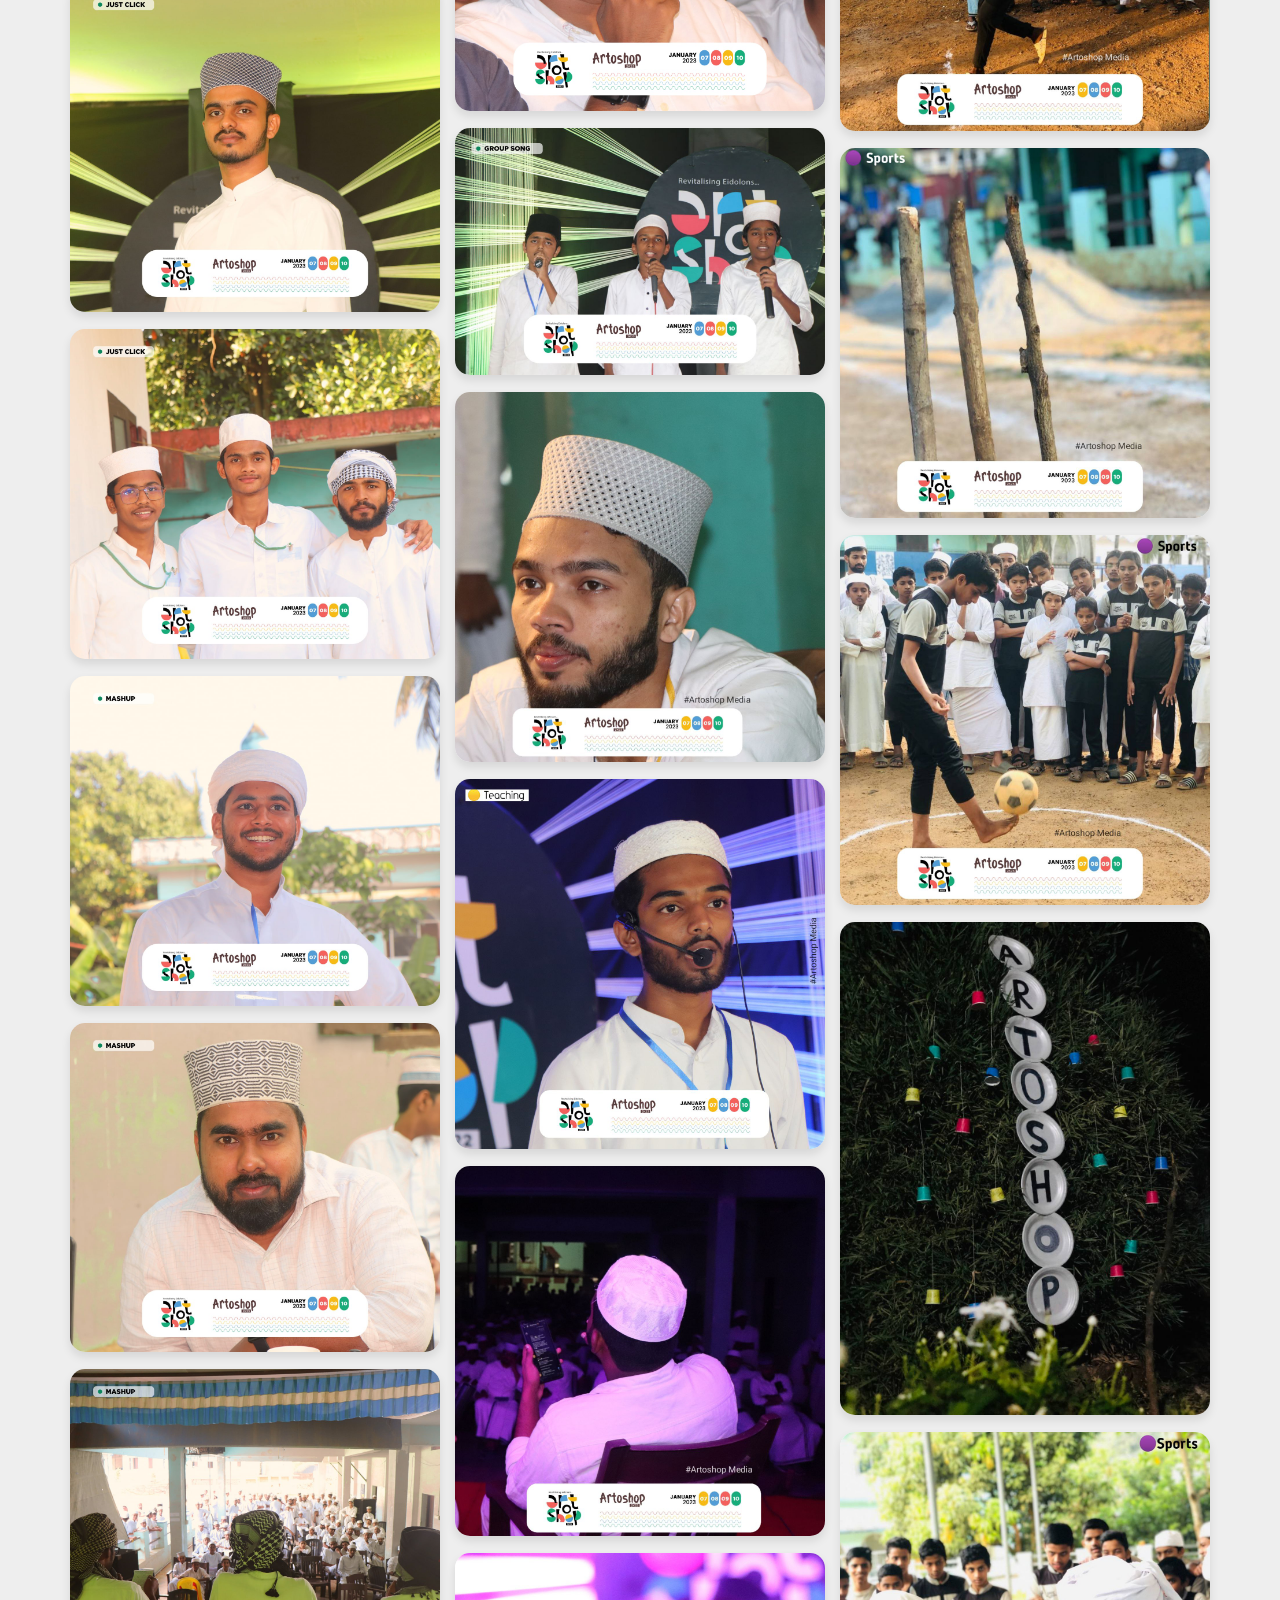
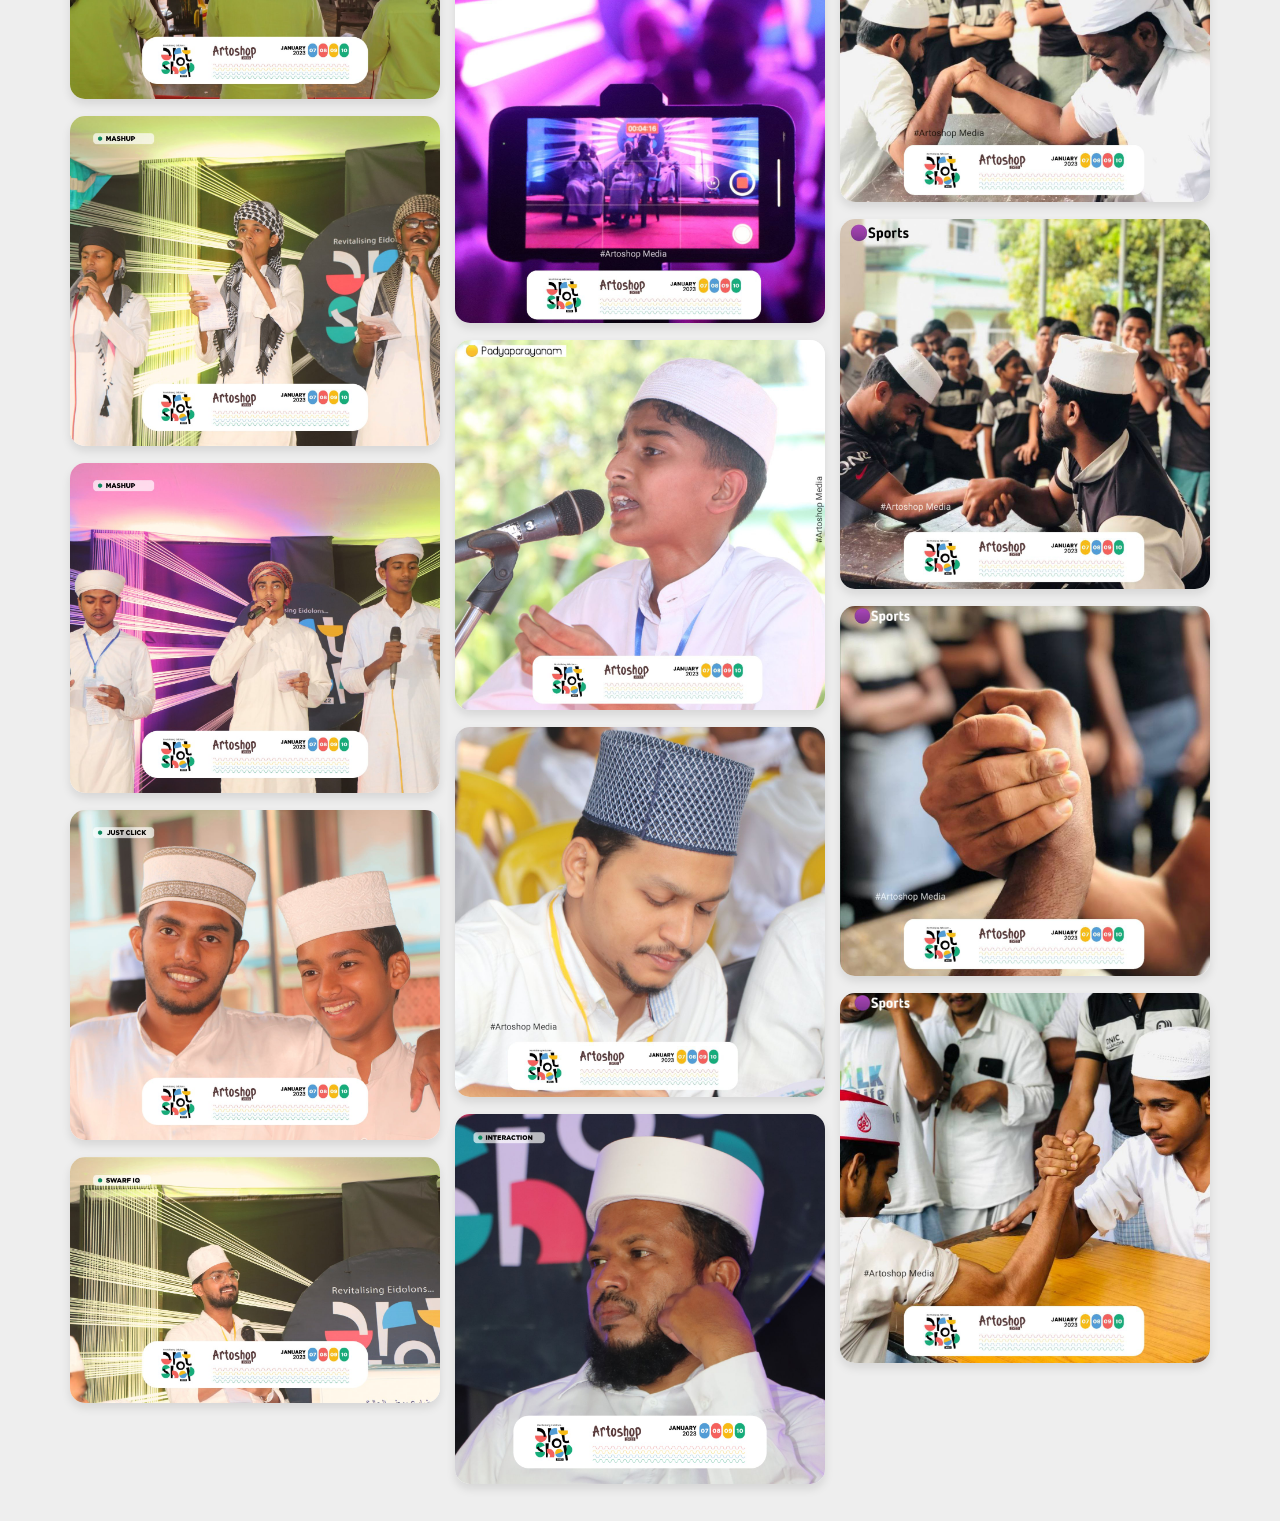
==== commit afa3aa8d: "asd" ====
--- a/gallery/index.html
+++ b/gallery/index.html
@@ -23,6 +23,7 @@
    <h1 class="heading">image gallery</h1>
 
    <div class="image-container">
+      <img src="images/128.jpg"  alt="">
       <img src="images/127.jpg"  alt="">
       <img src="images/126.jpg"  alt="">
       <img src="images/125.jpg"  alt="">
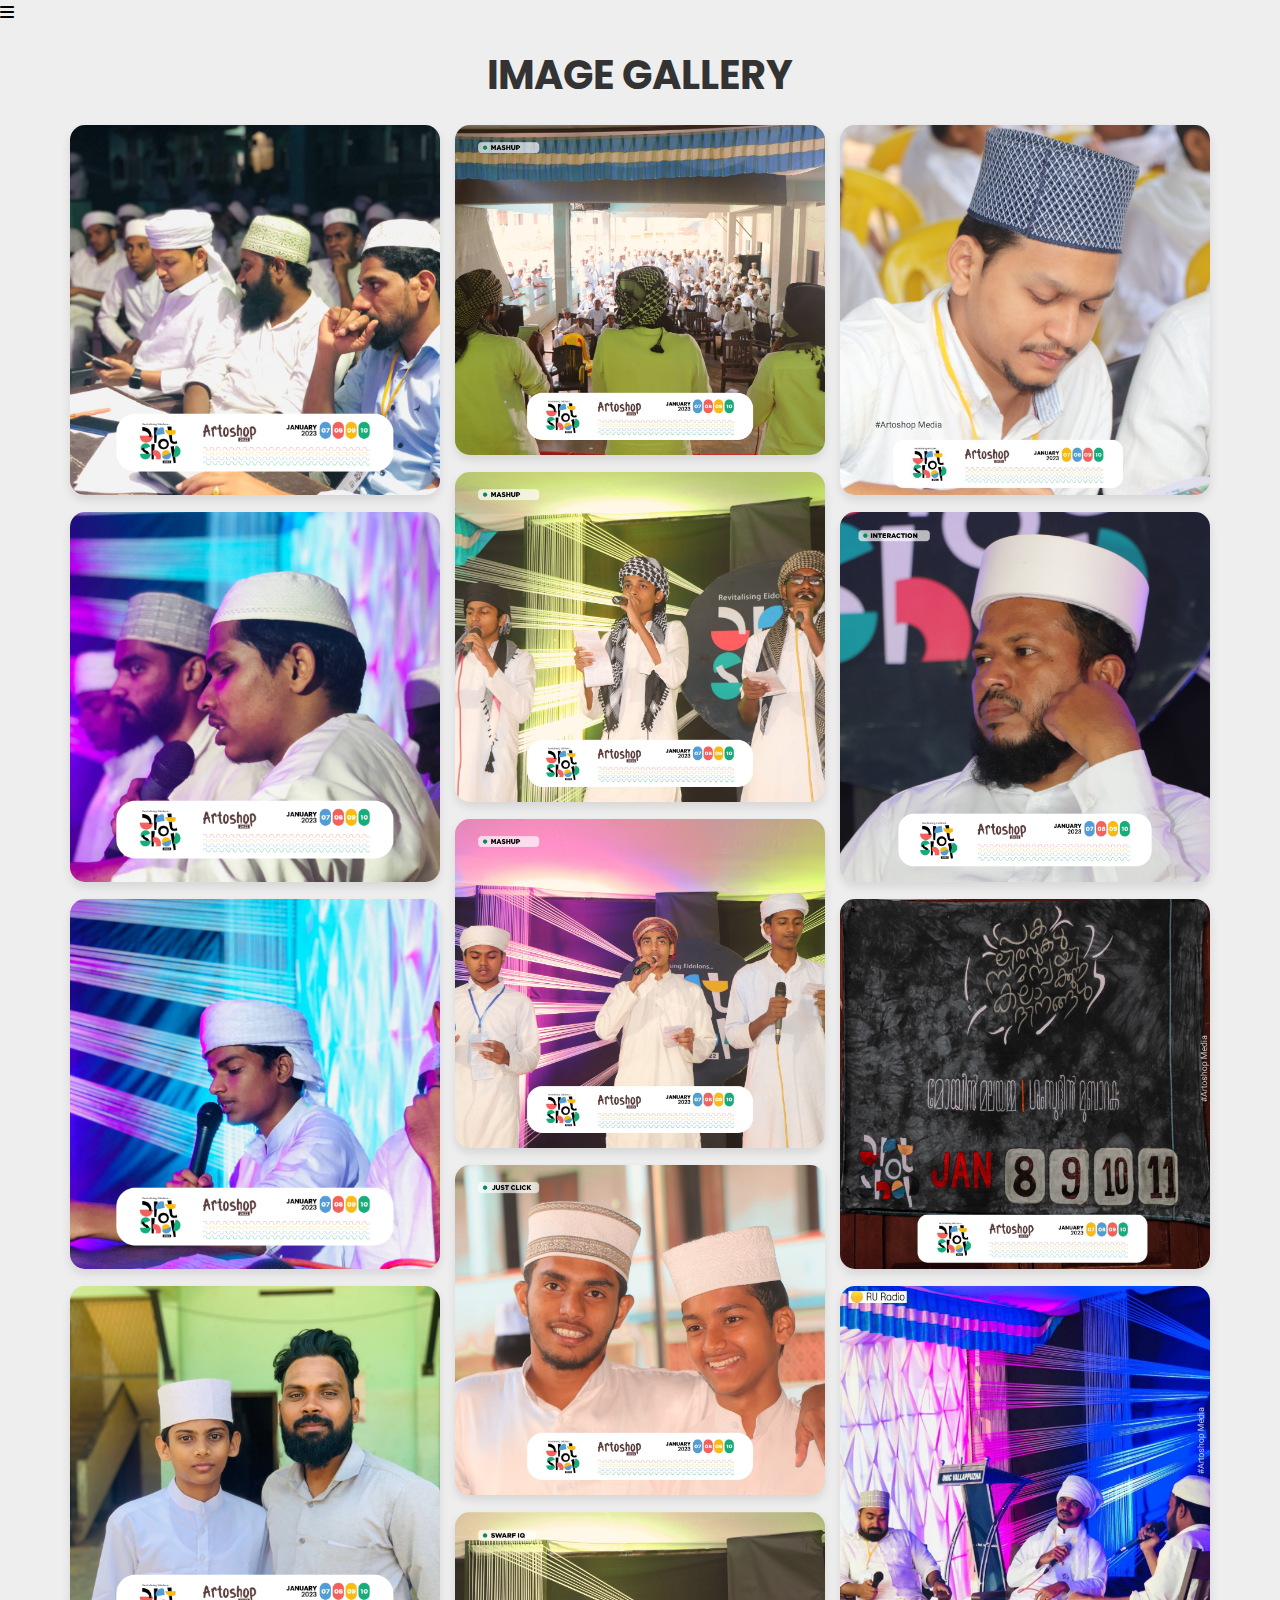
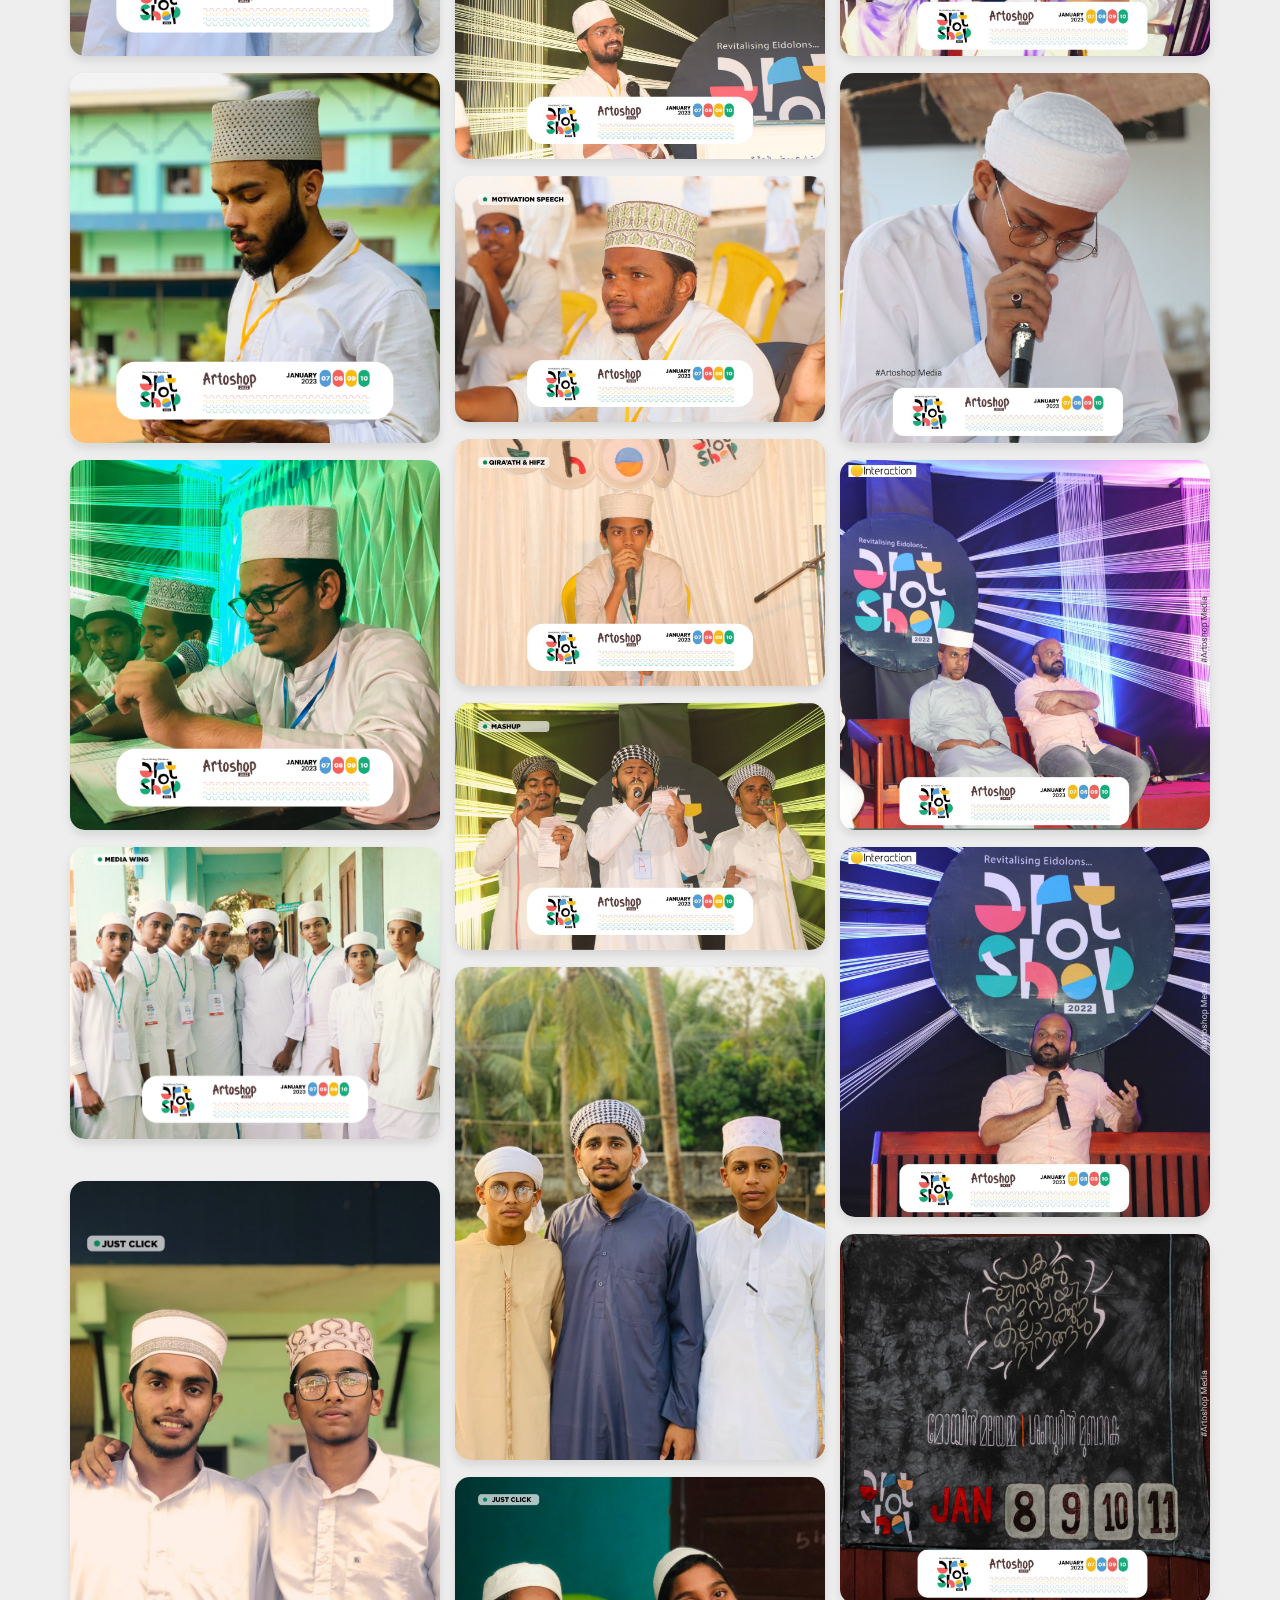
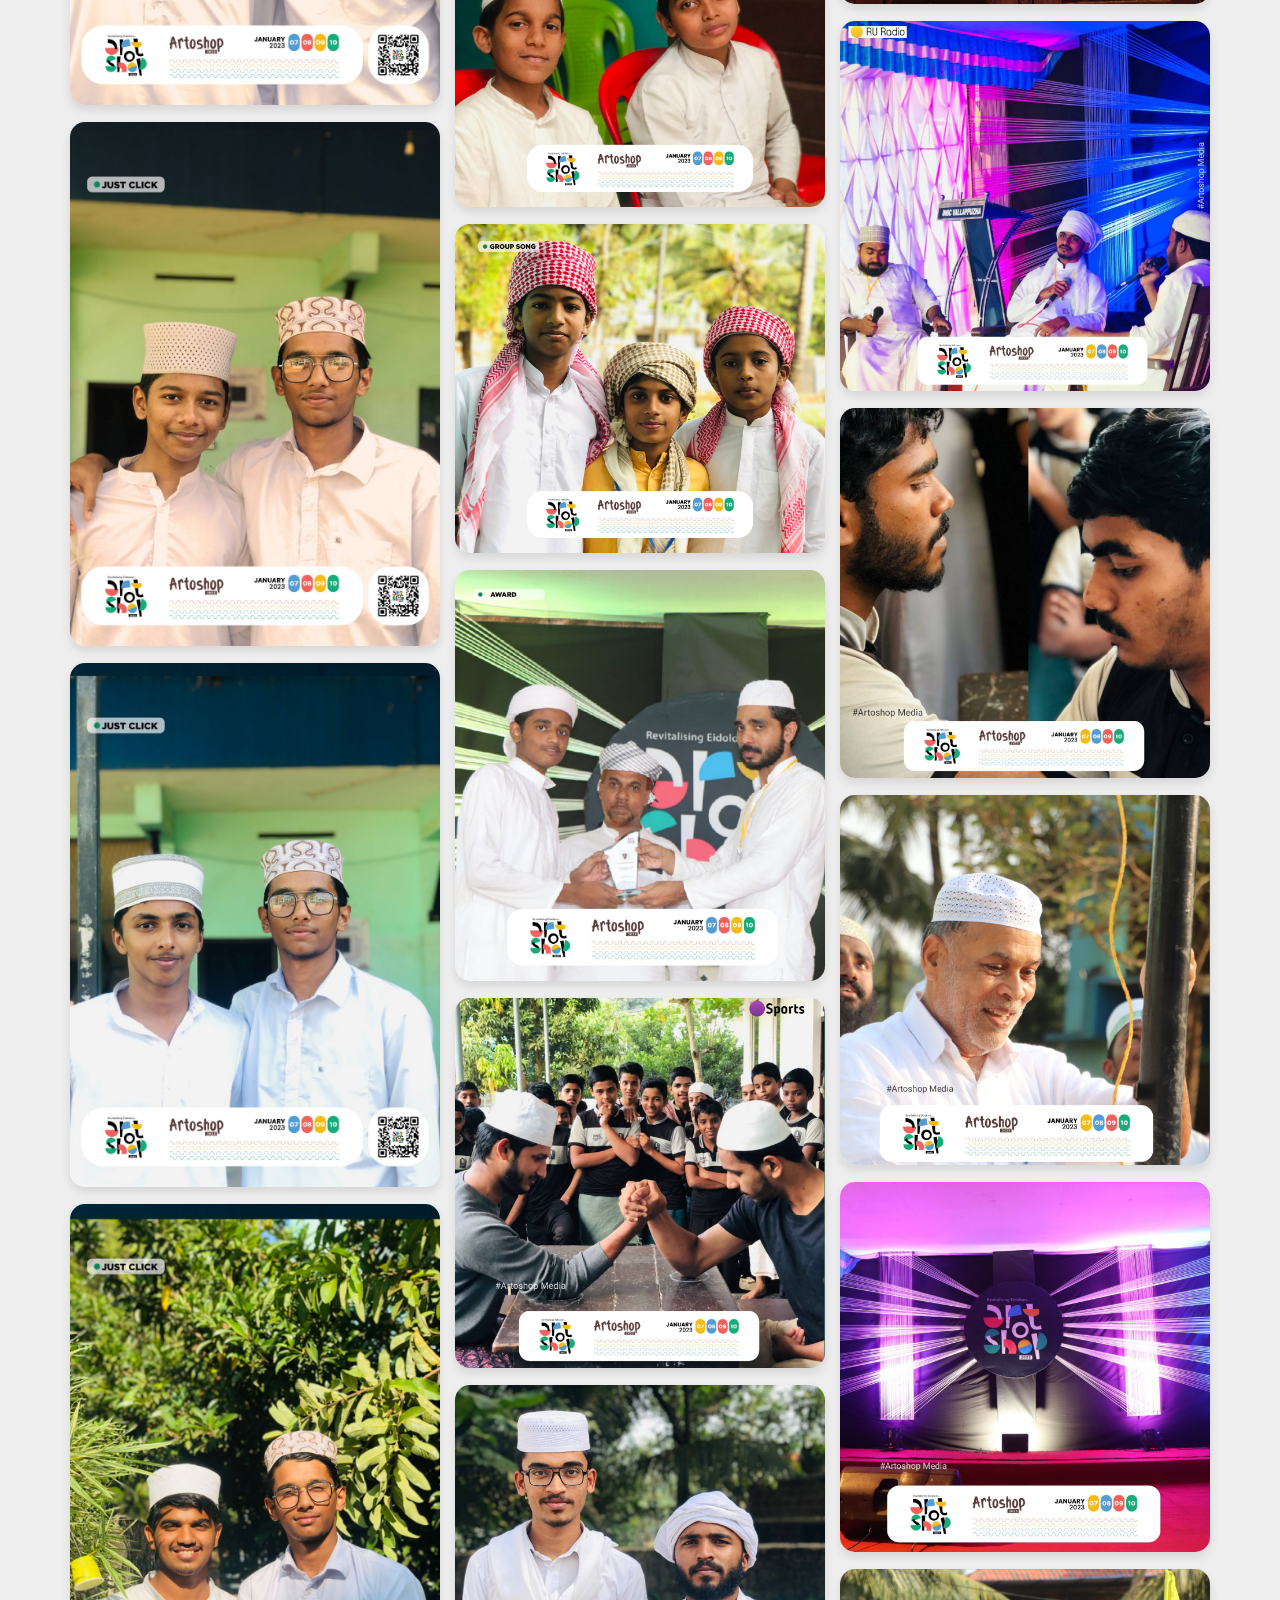
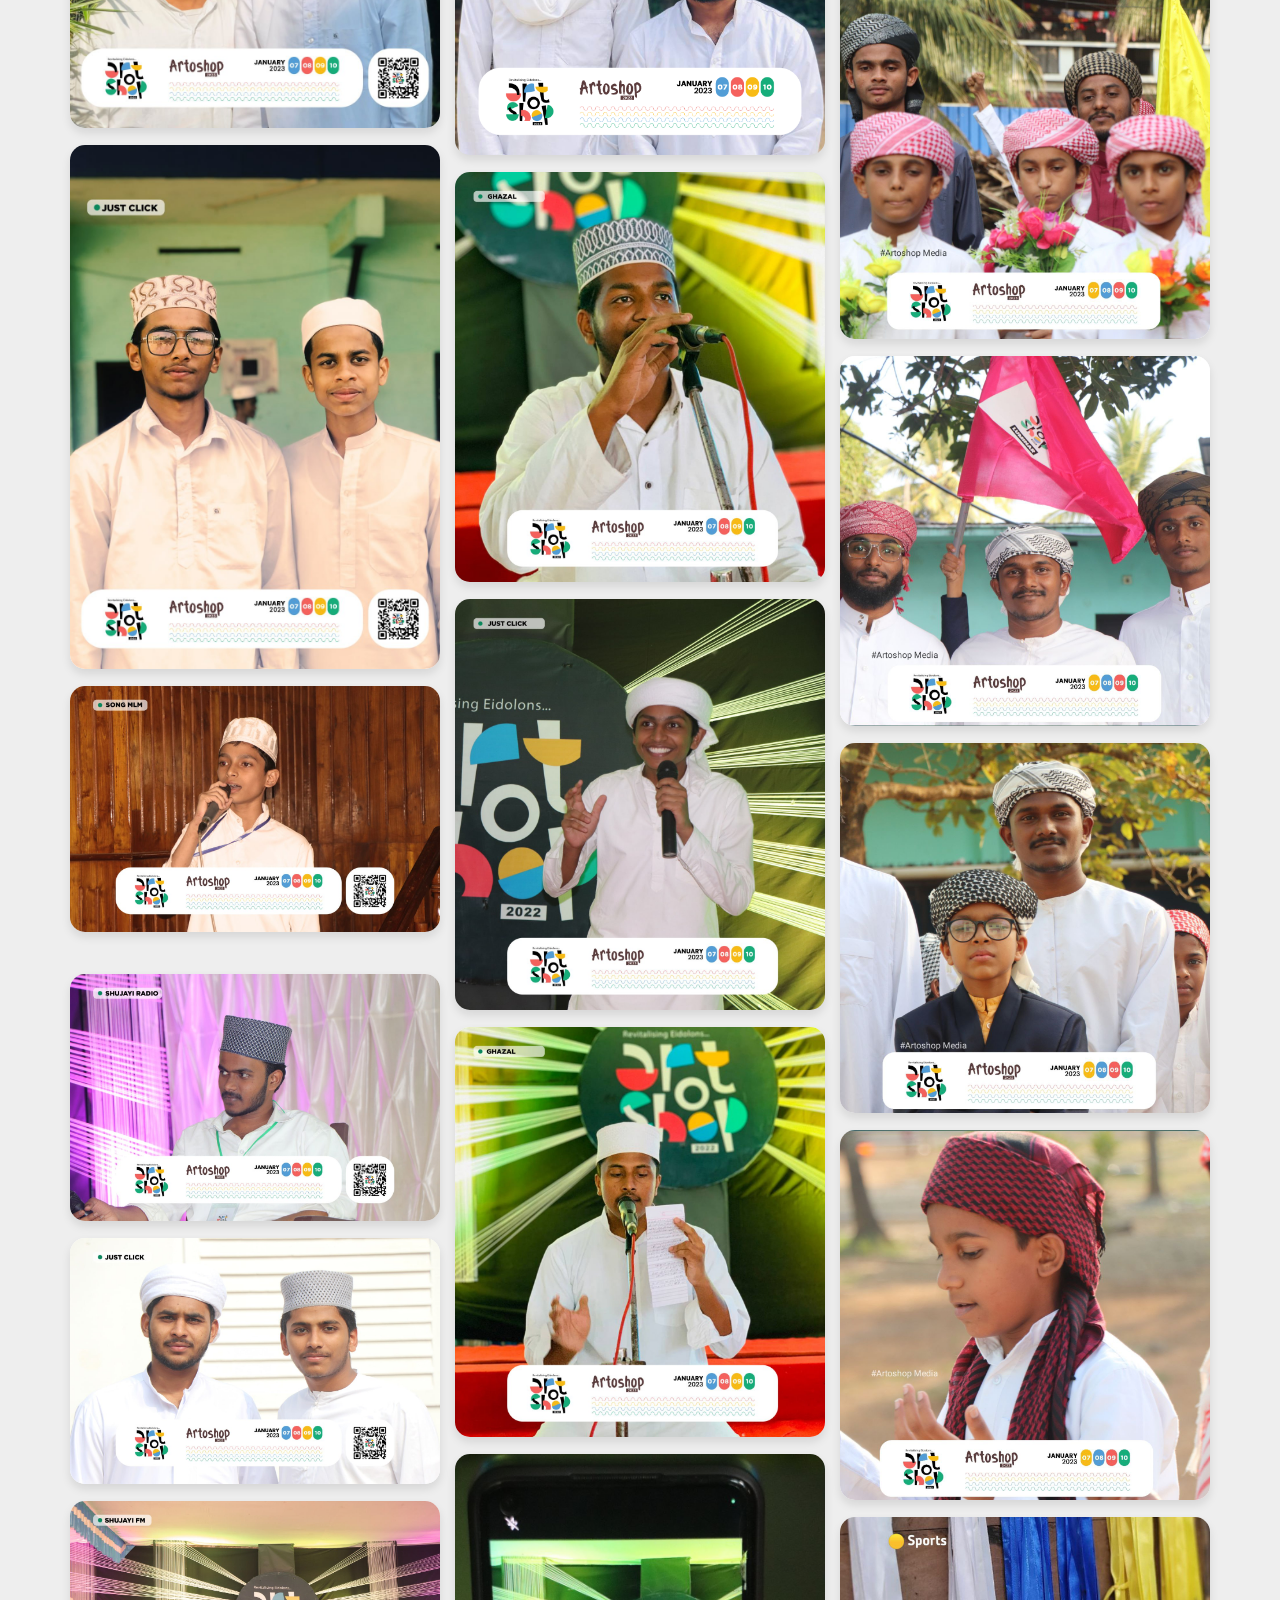
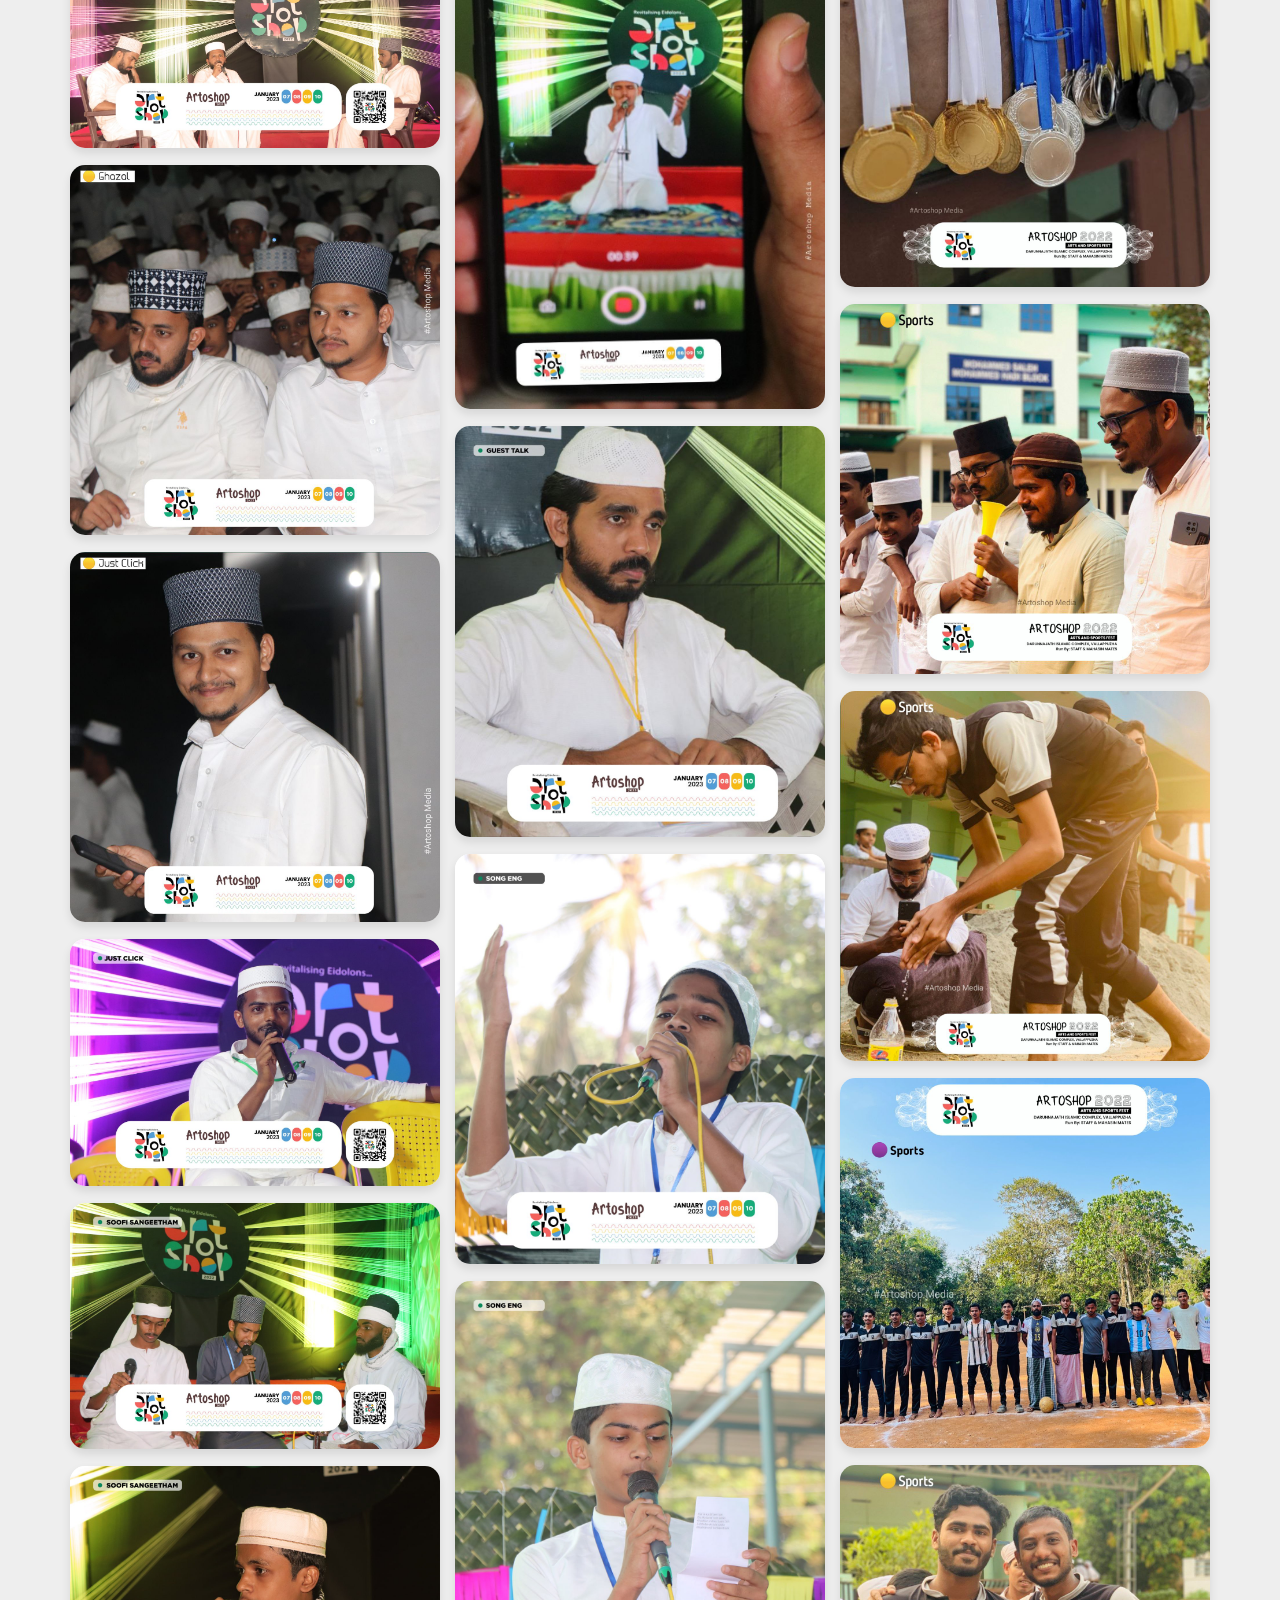
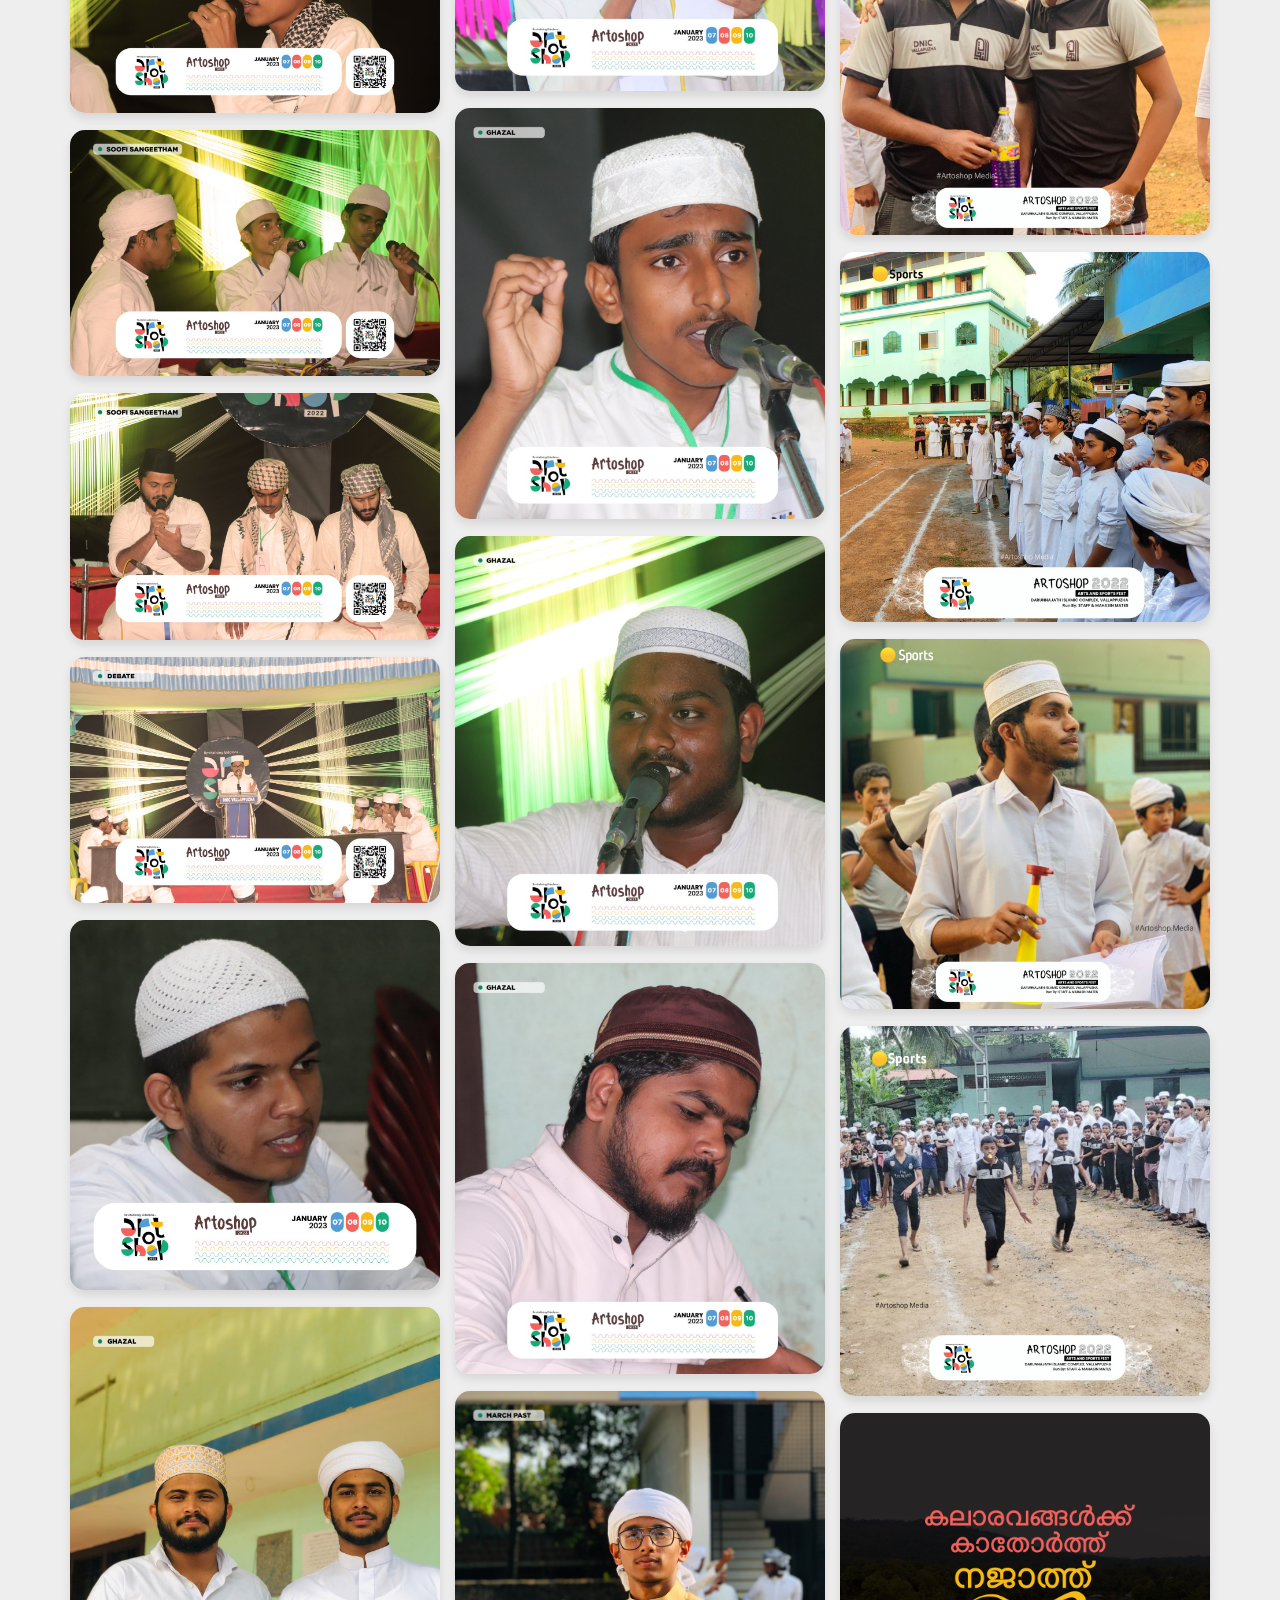
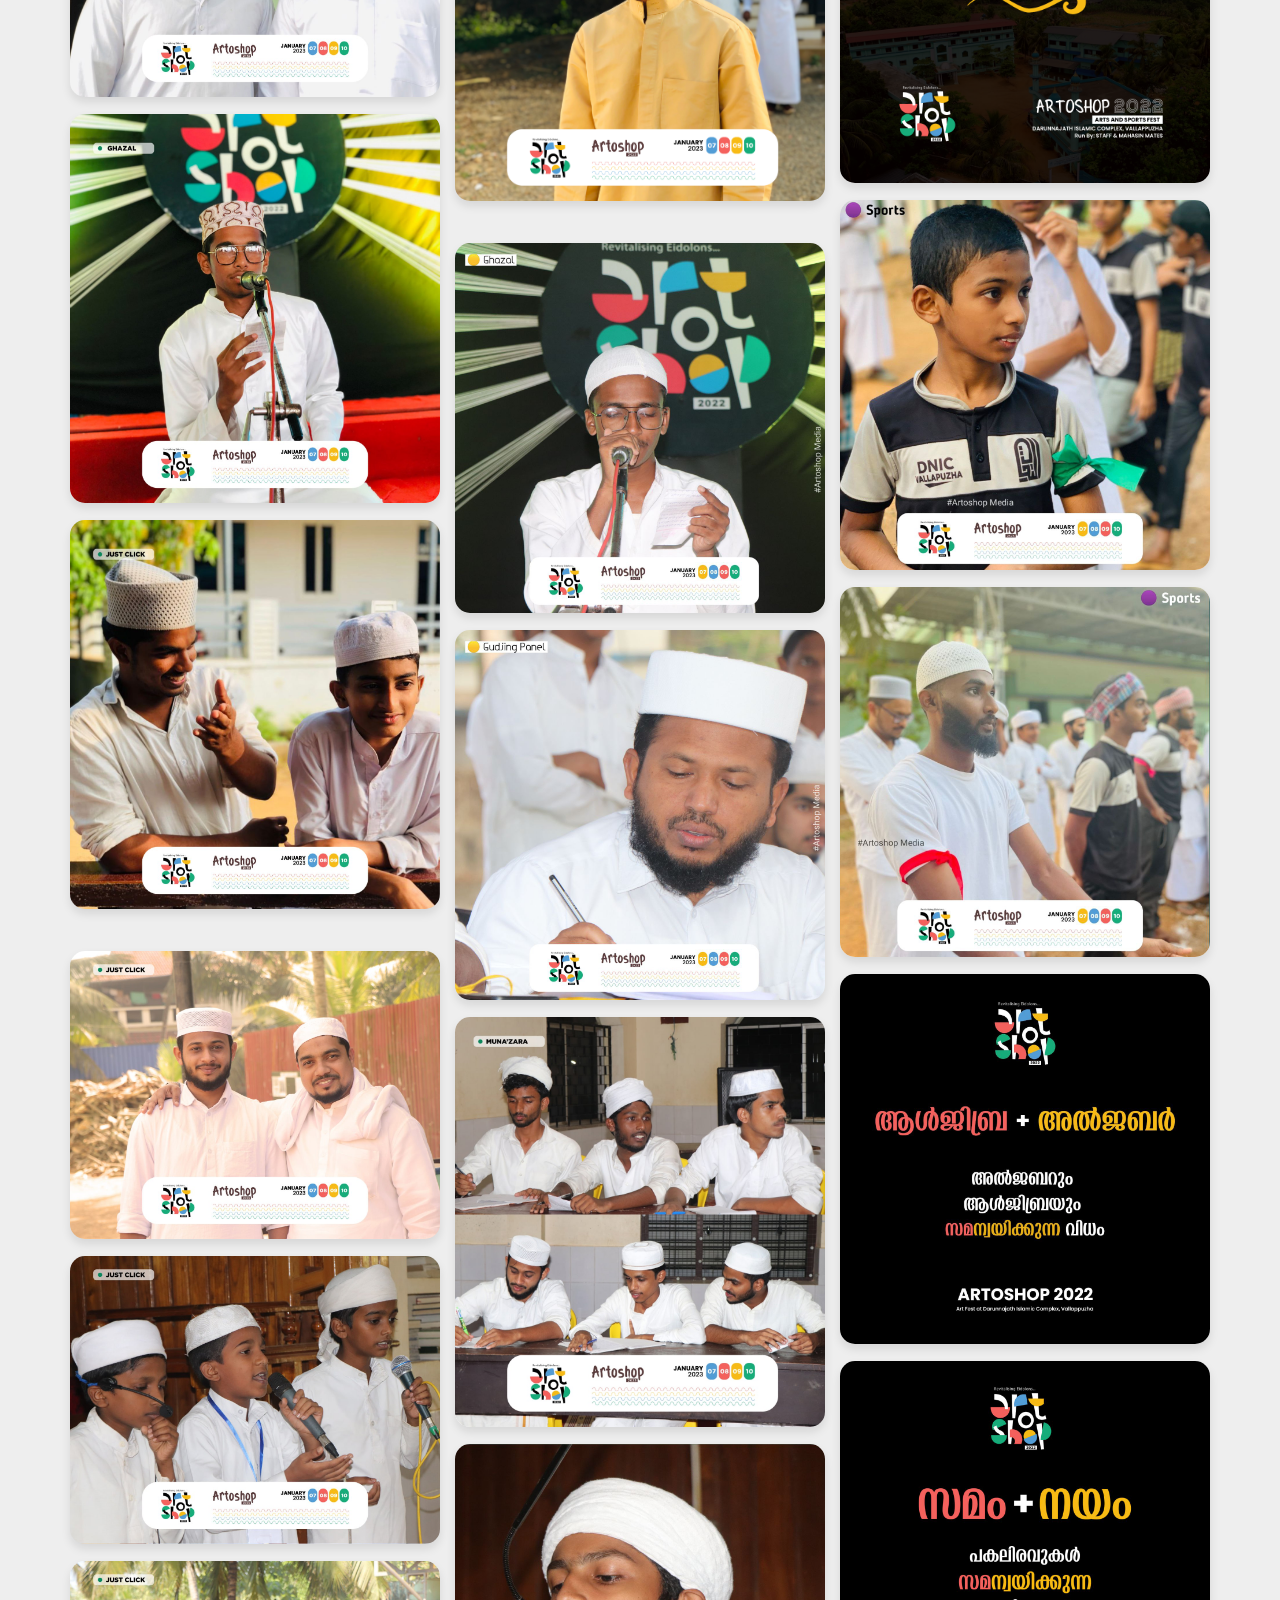
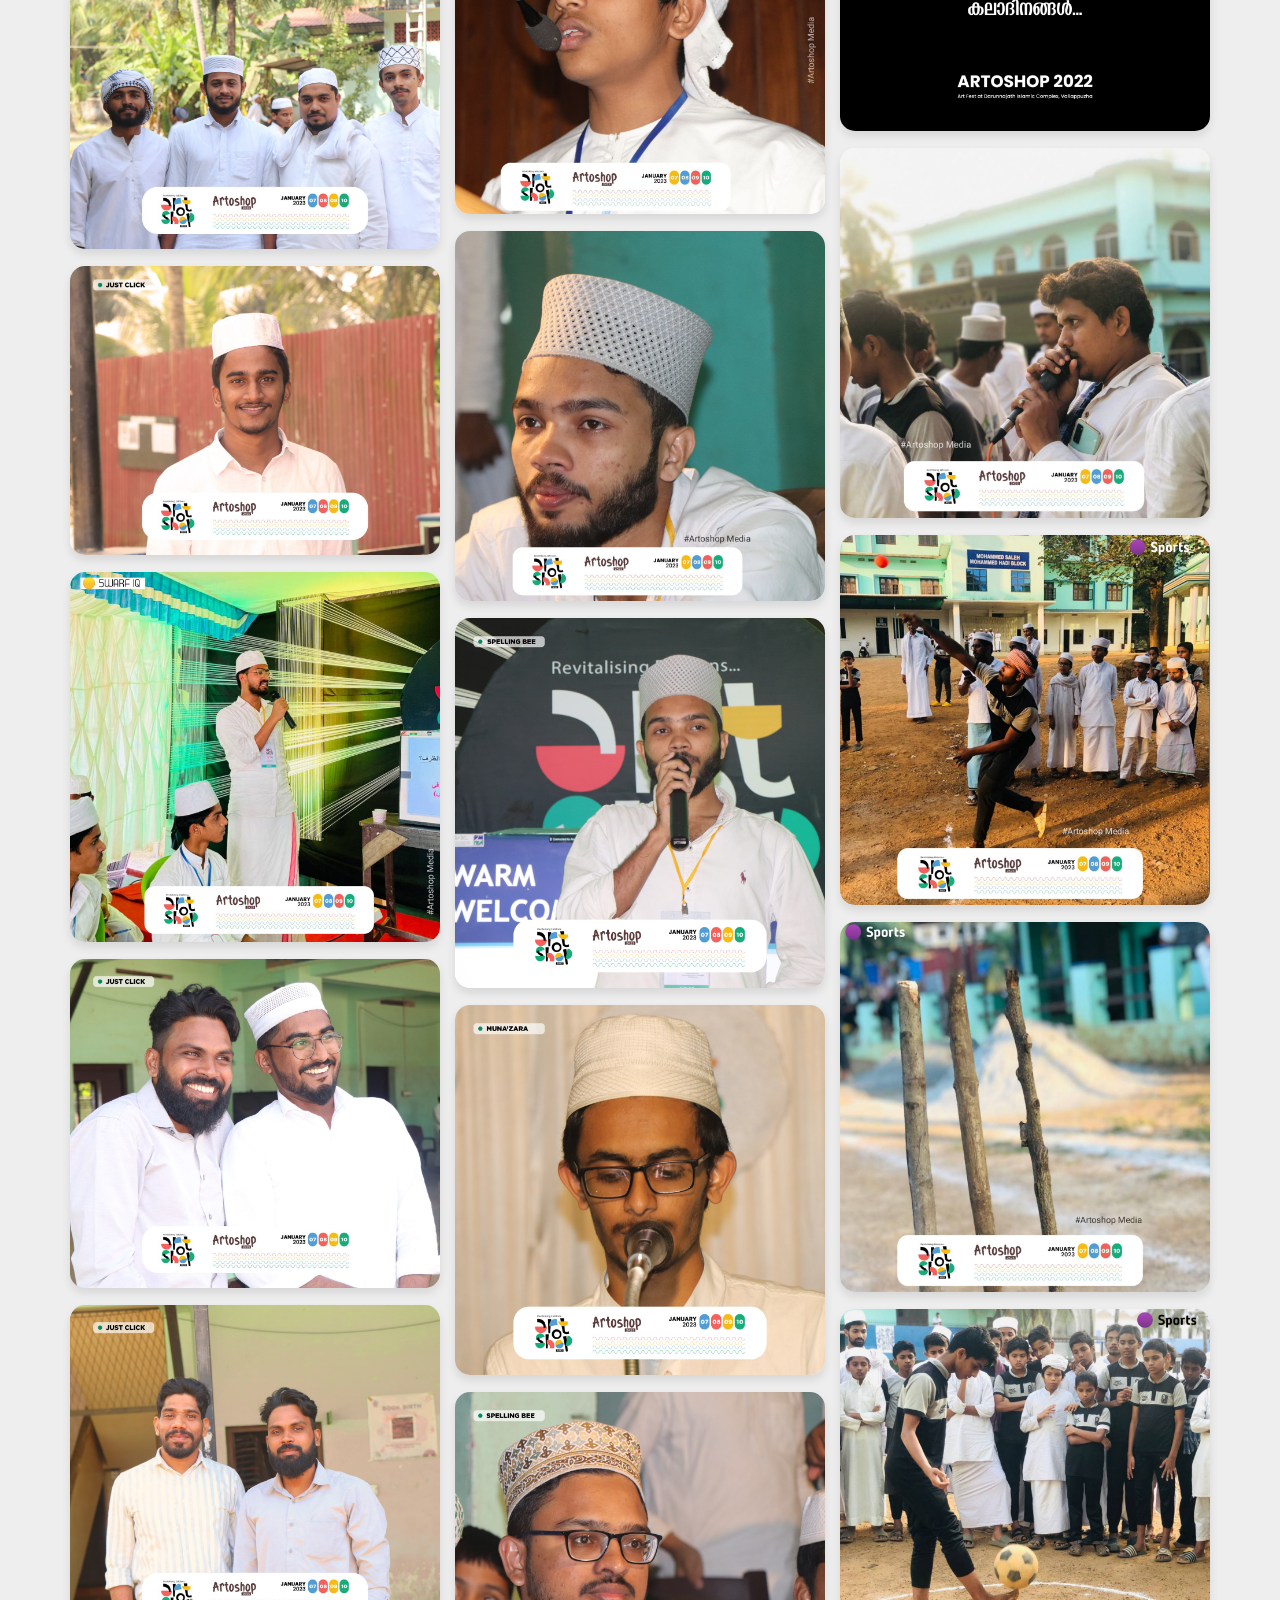
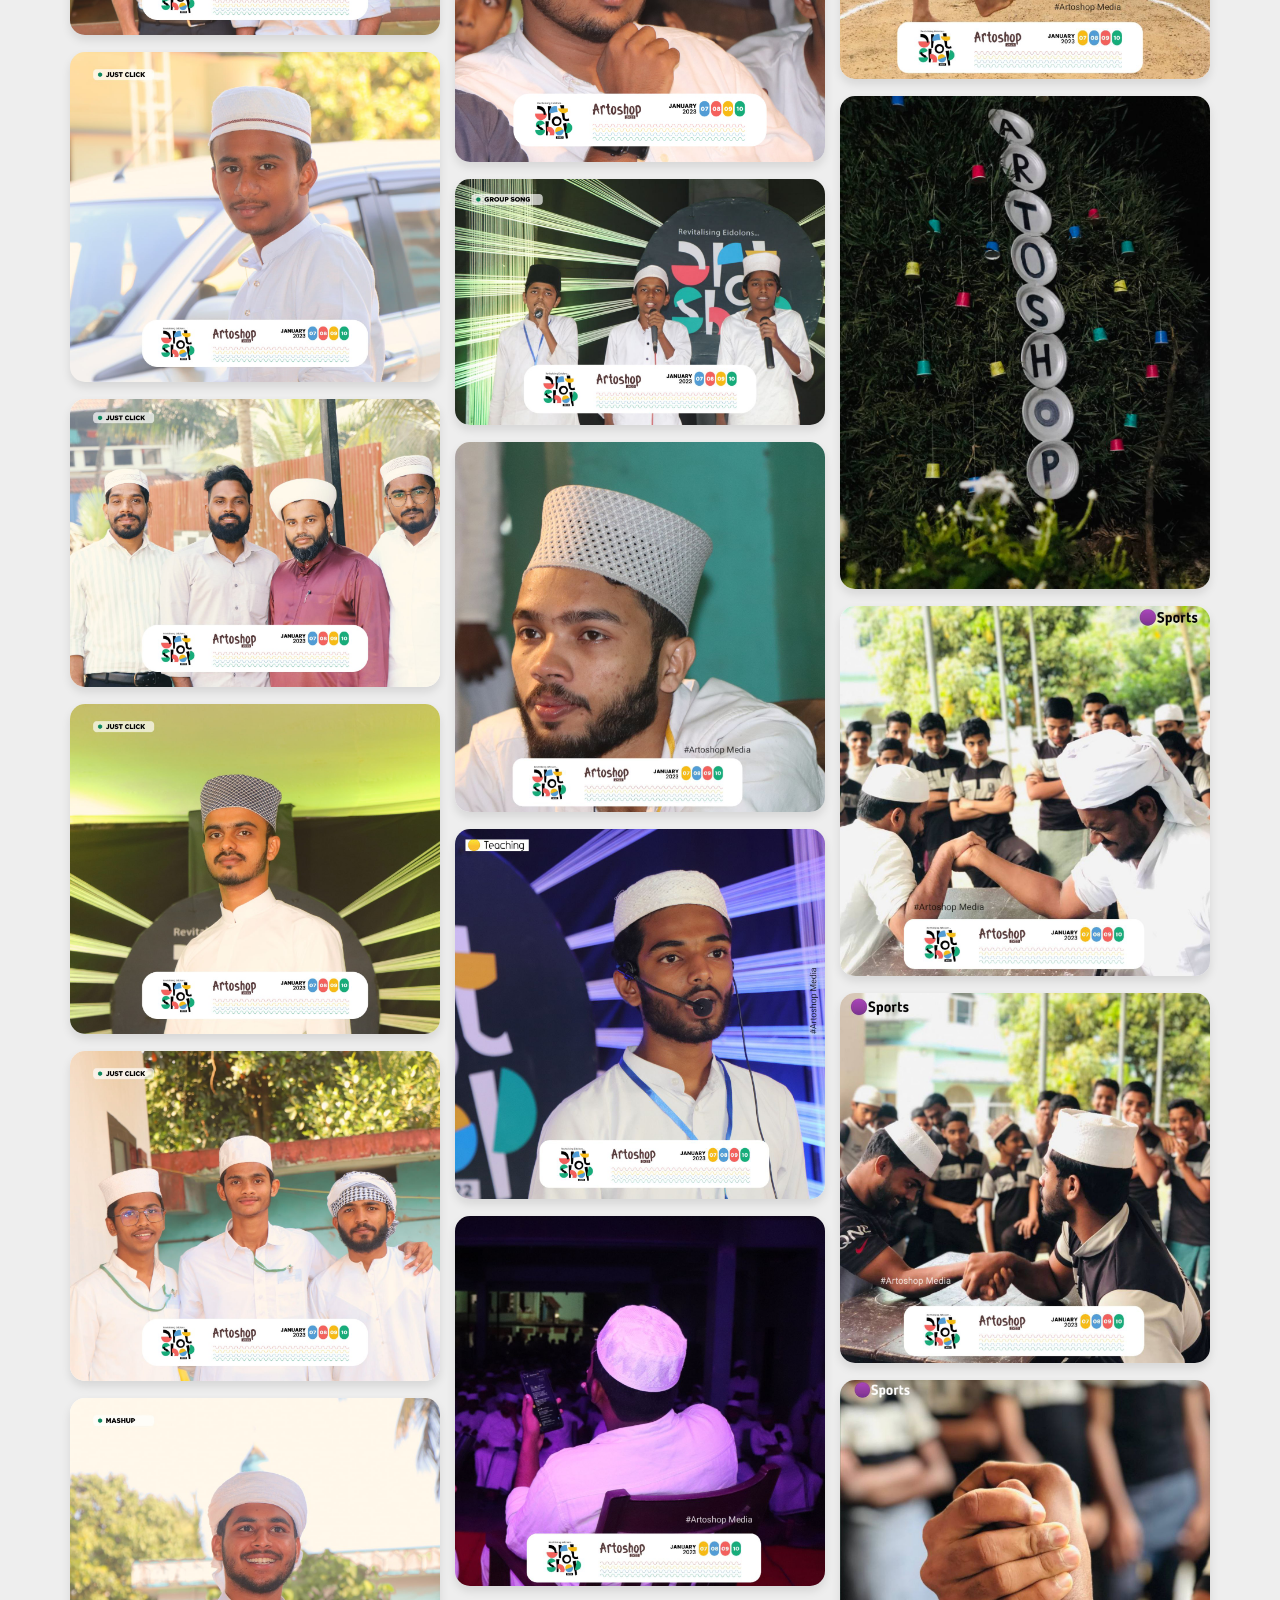
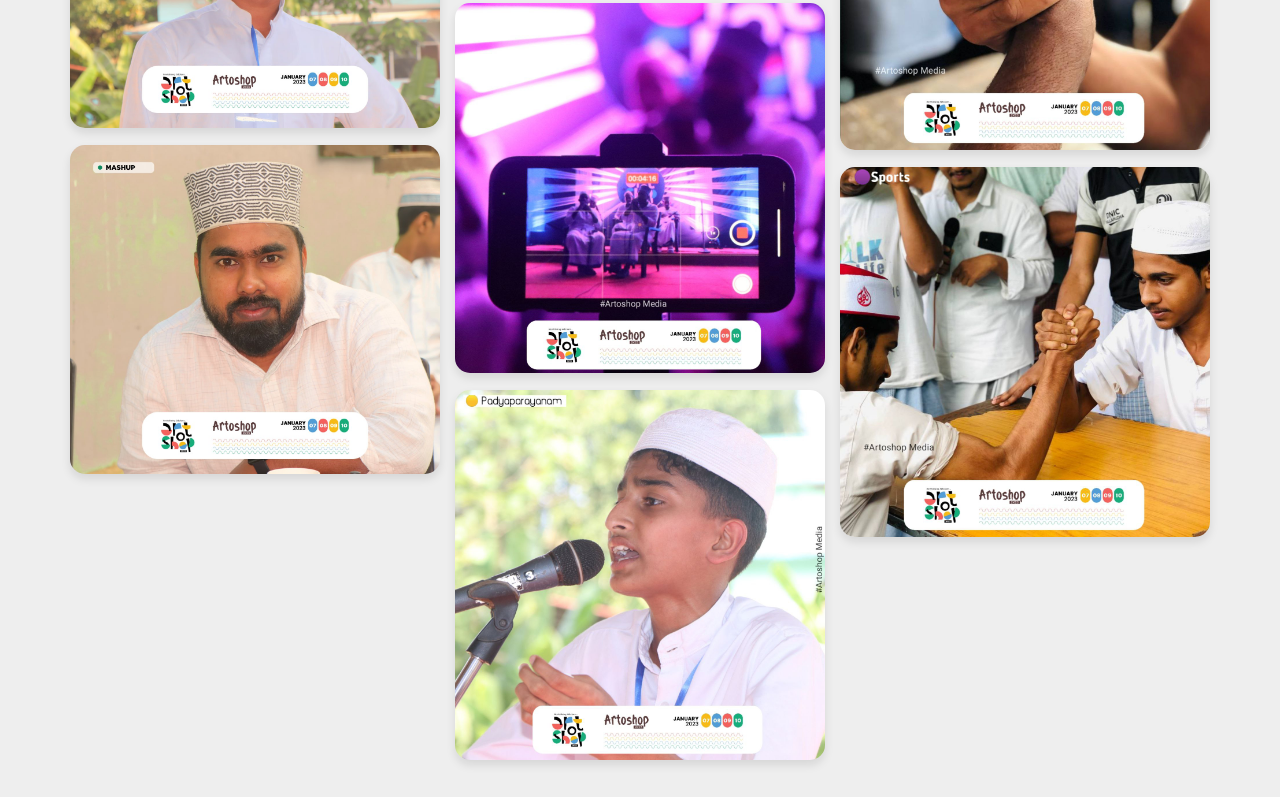
==== commit f15729e0: "jkdfg" ====
--- a/gallery/index.html
+++ b/gallery/index.html
@@ -23,6 +23,12 @@
    <h1 class="heading">image gallery</h1>
 
    <div class="image-container">
+      <img src="images/134.jpg"  alt="">
+      <img src="images/133.jpg"  alt="">
+      <img src="images/132.jpg"  alt="">
+      <img src="images/131.jpg"  alt="">
+      <img src="images/130.jpg"  alt="">
+      <img src="images/129.jpg"  alt="">
       <img src="images/128.jpg"  alt="">
       <img src="images/127.jpg"  alt="">
       <img src="images/126.jpg"  alt="">
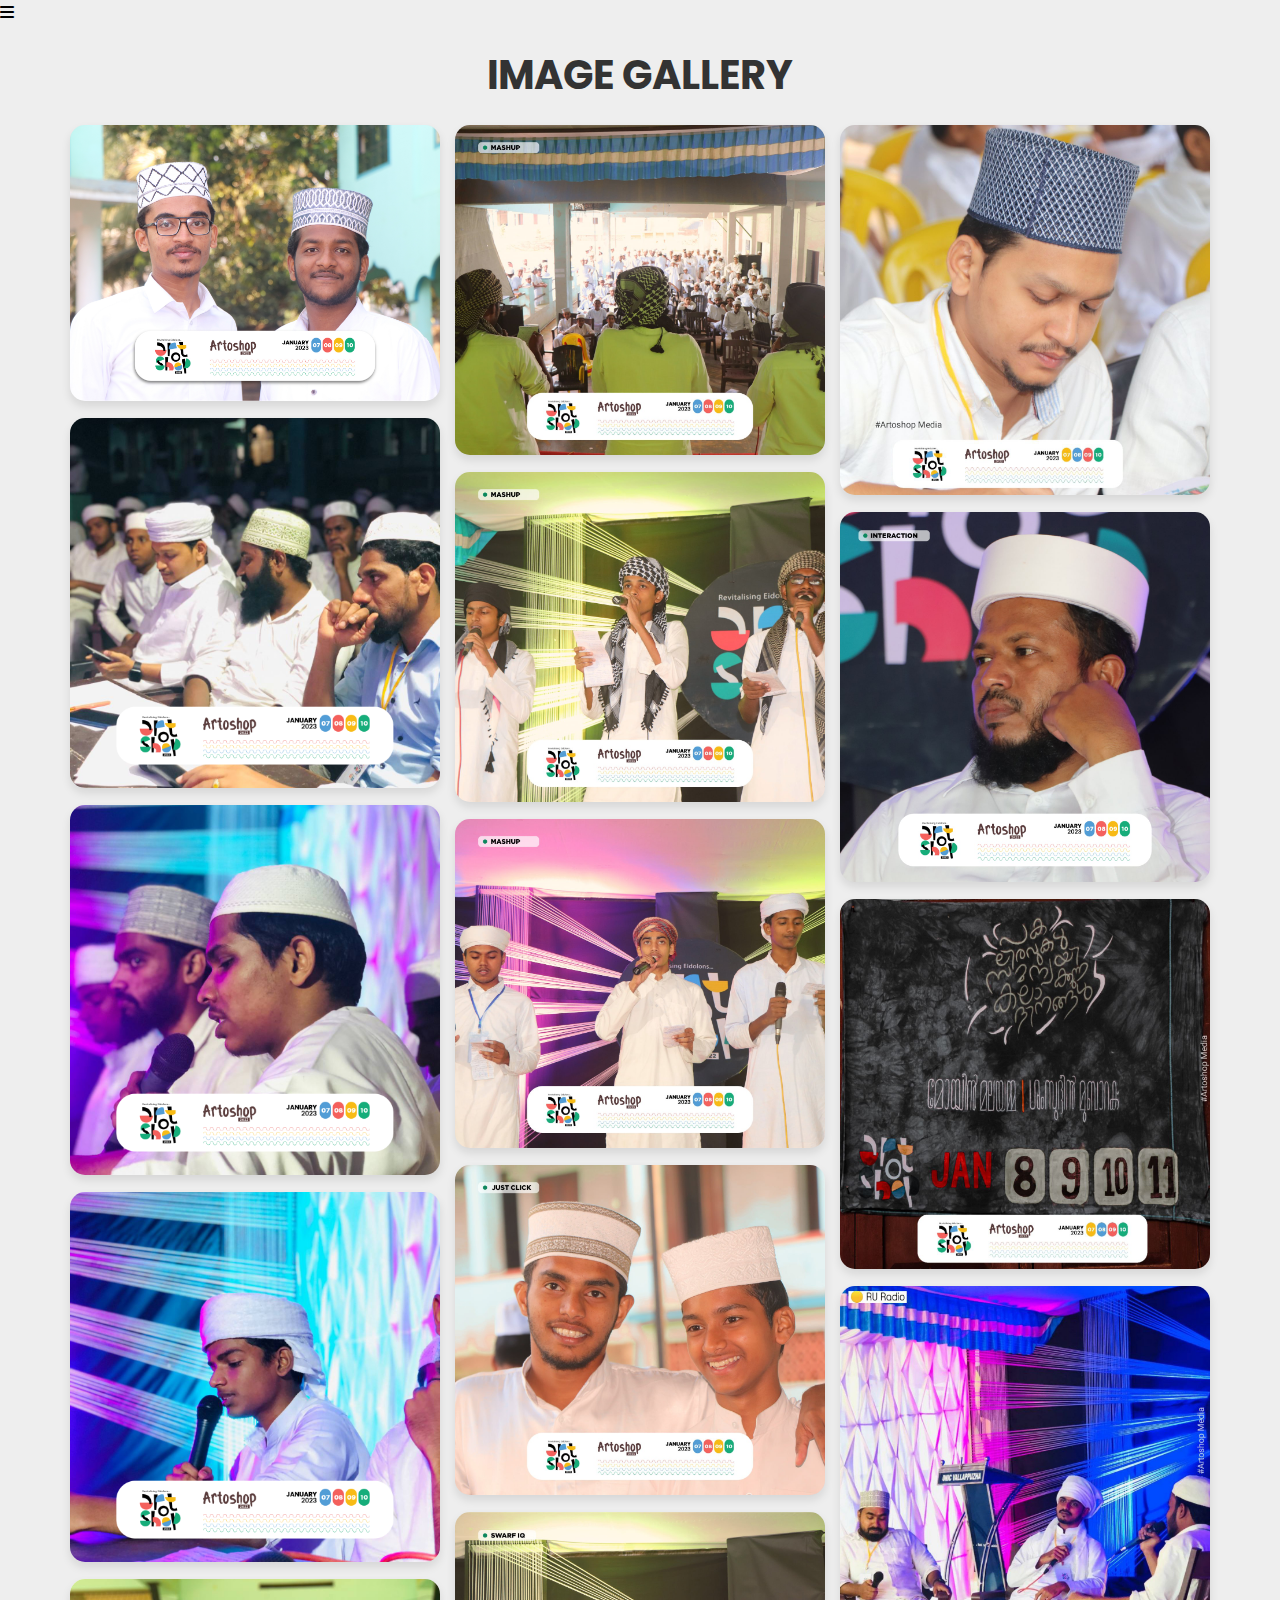
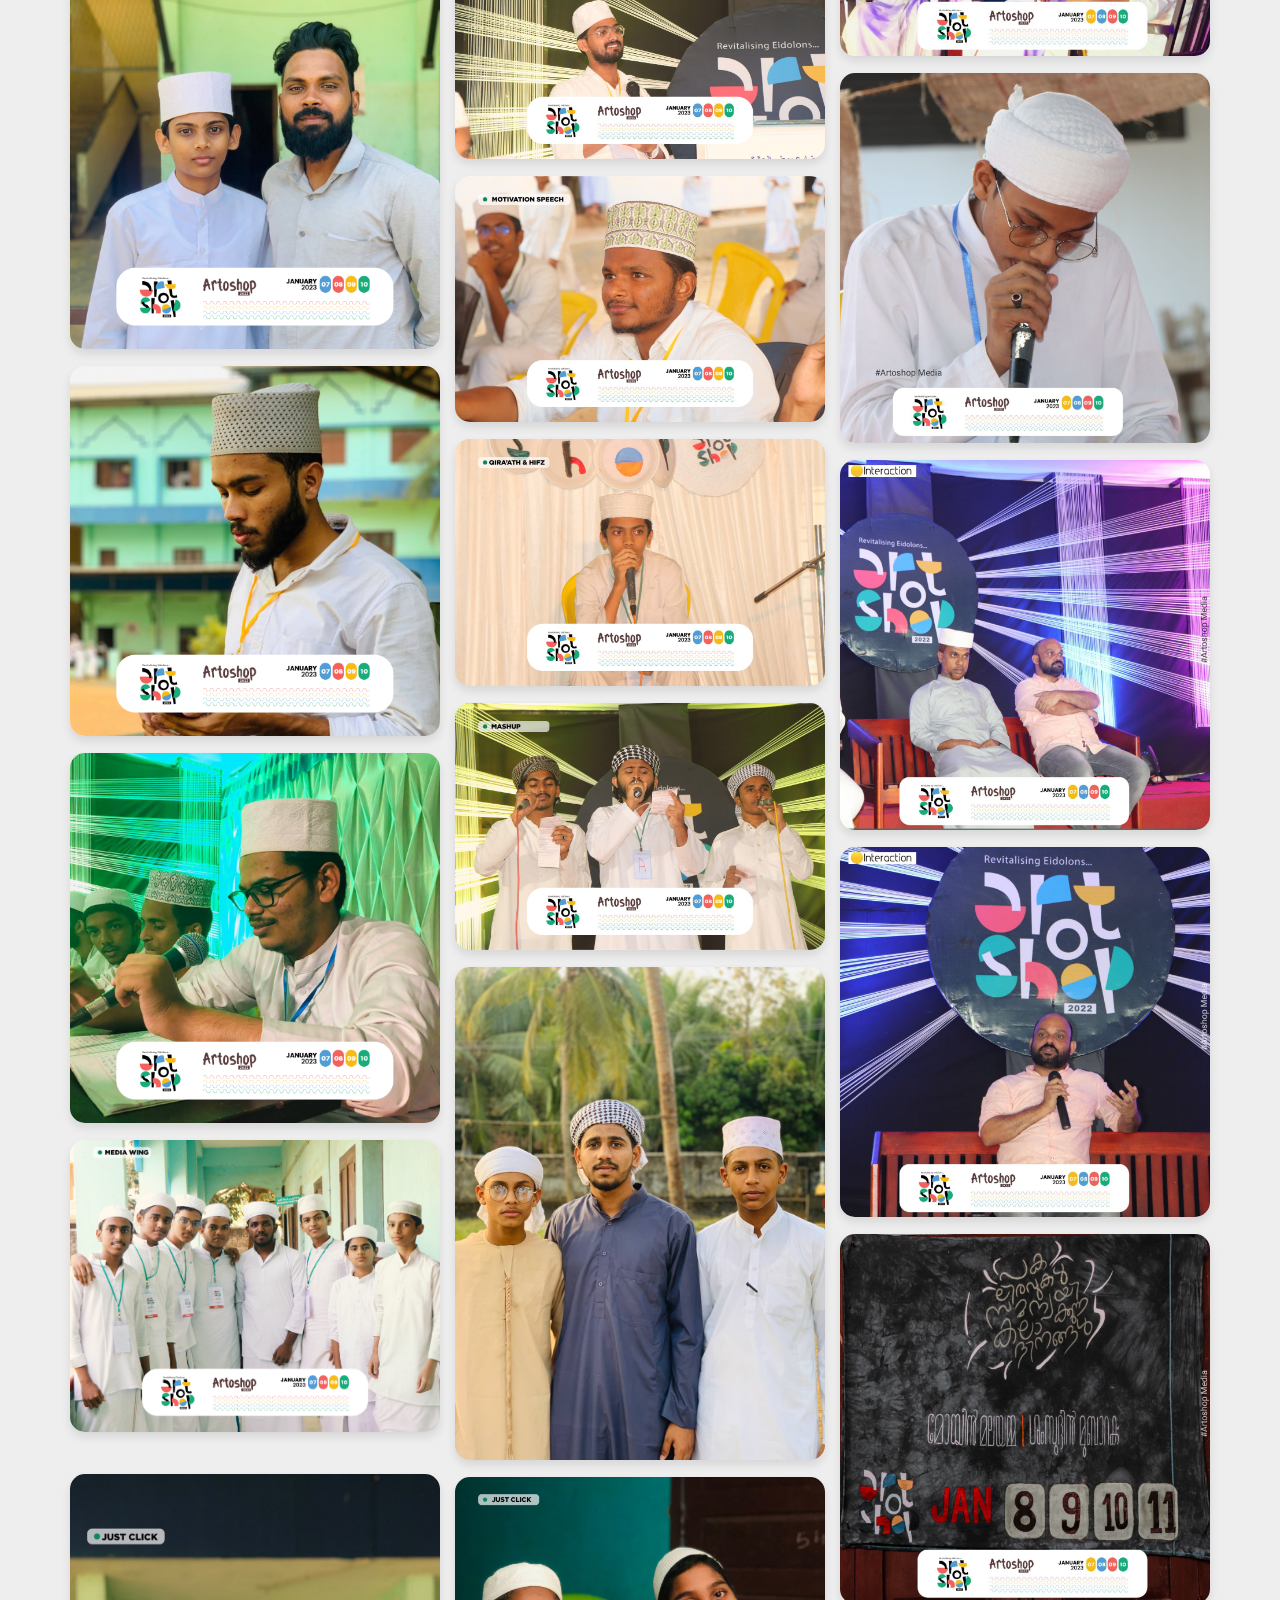
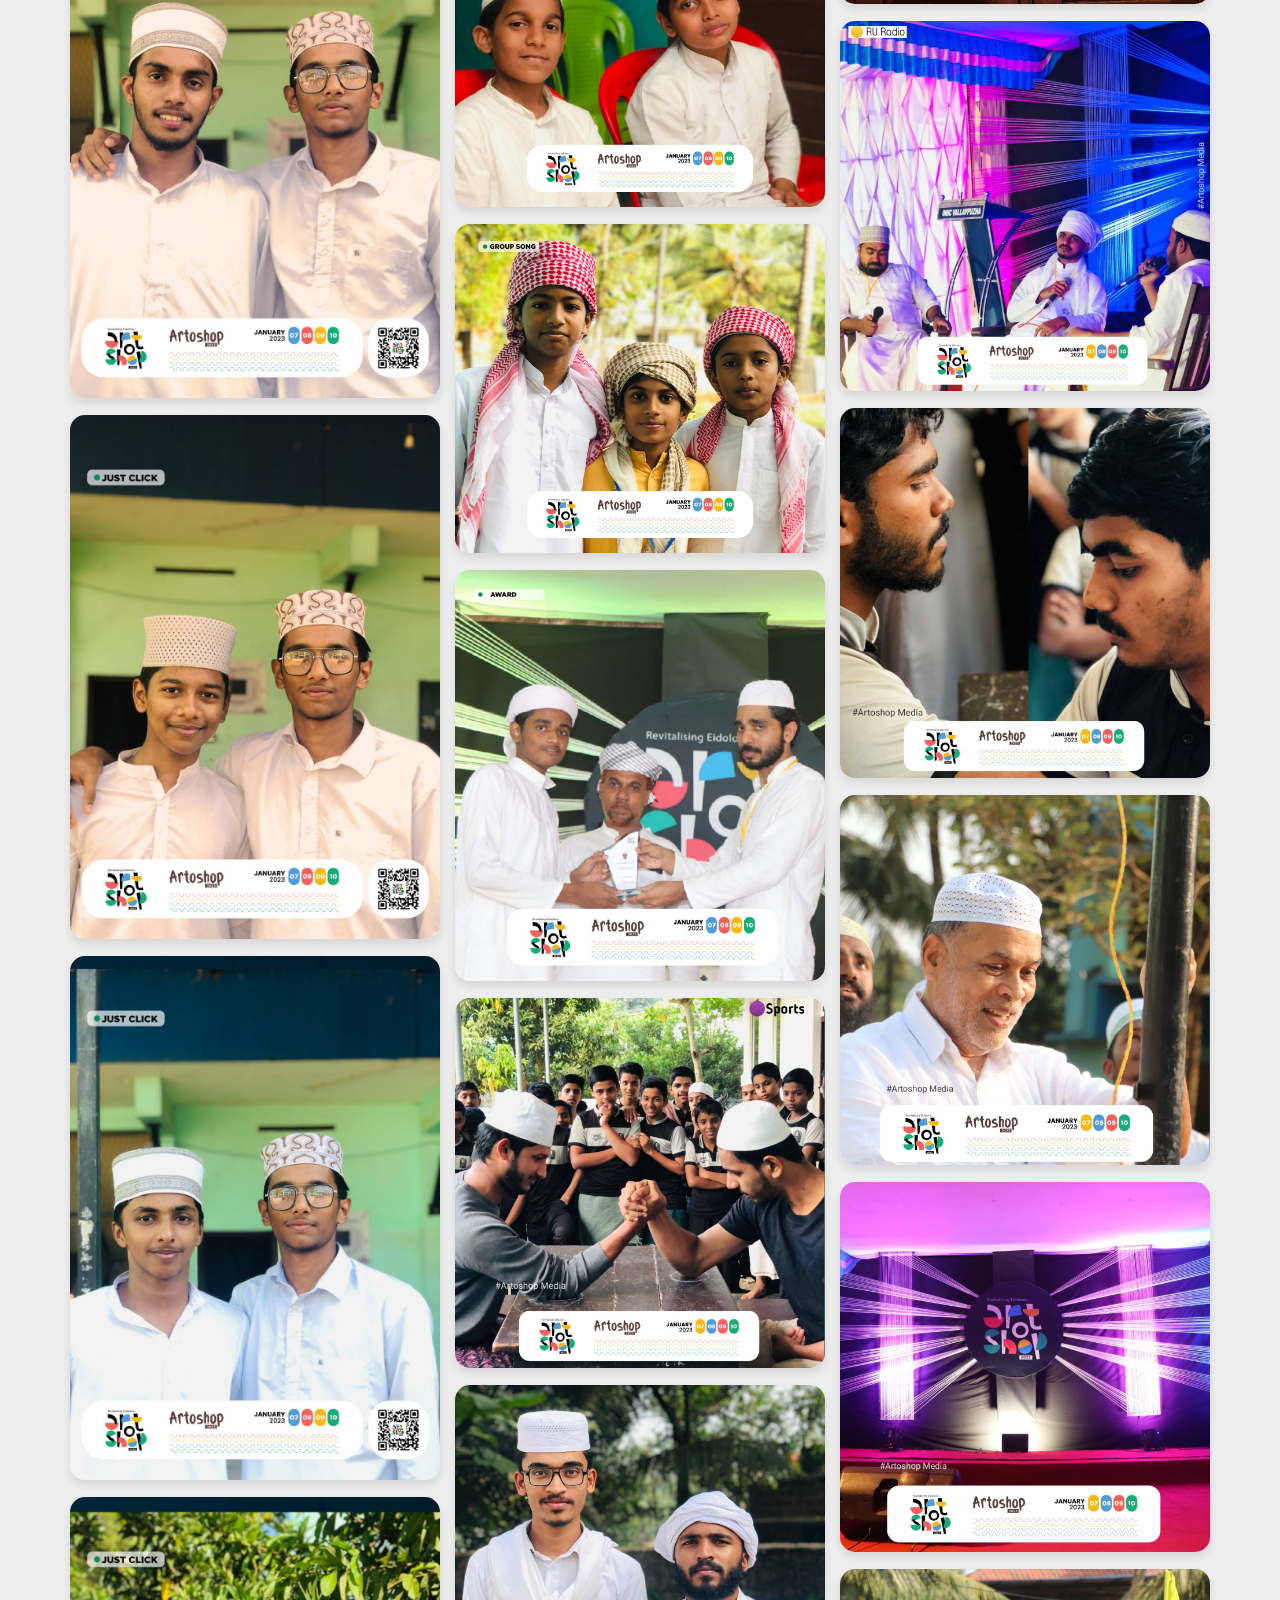
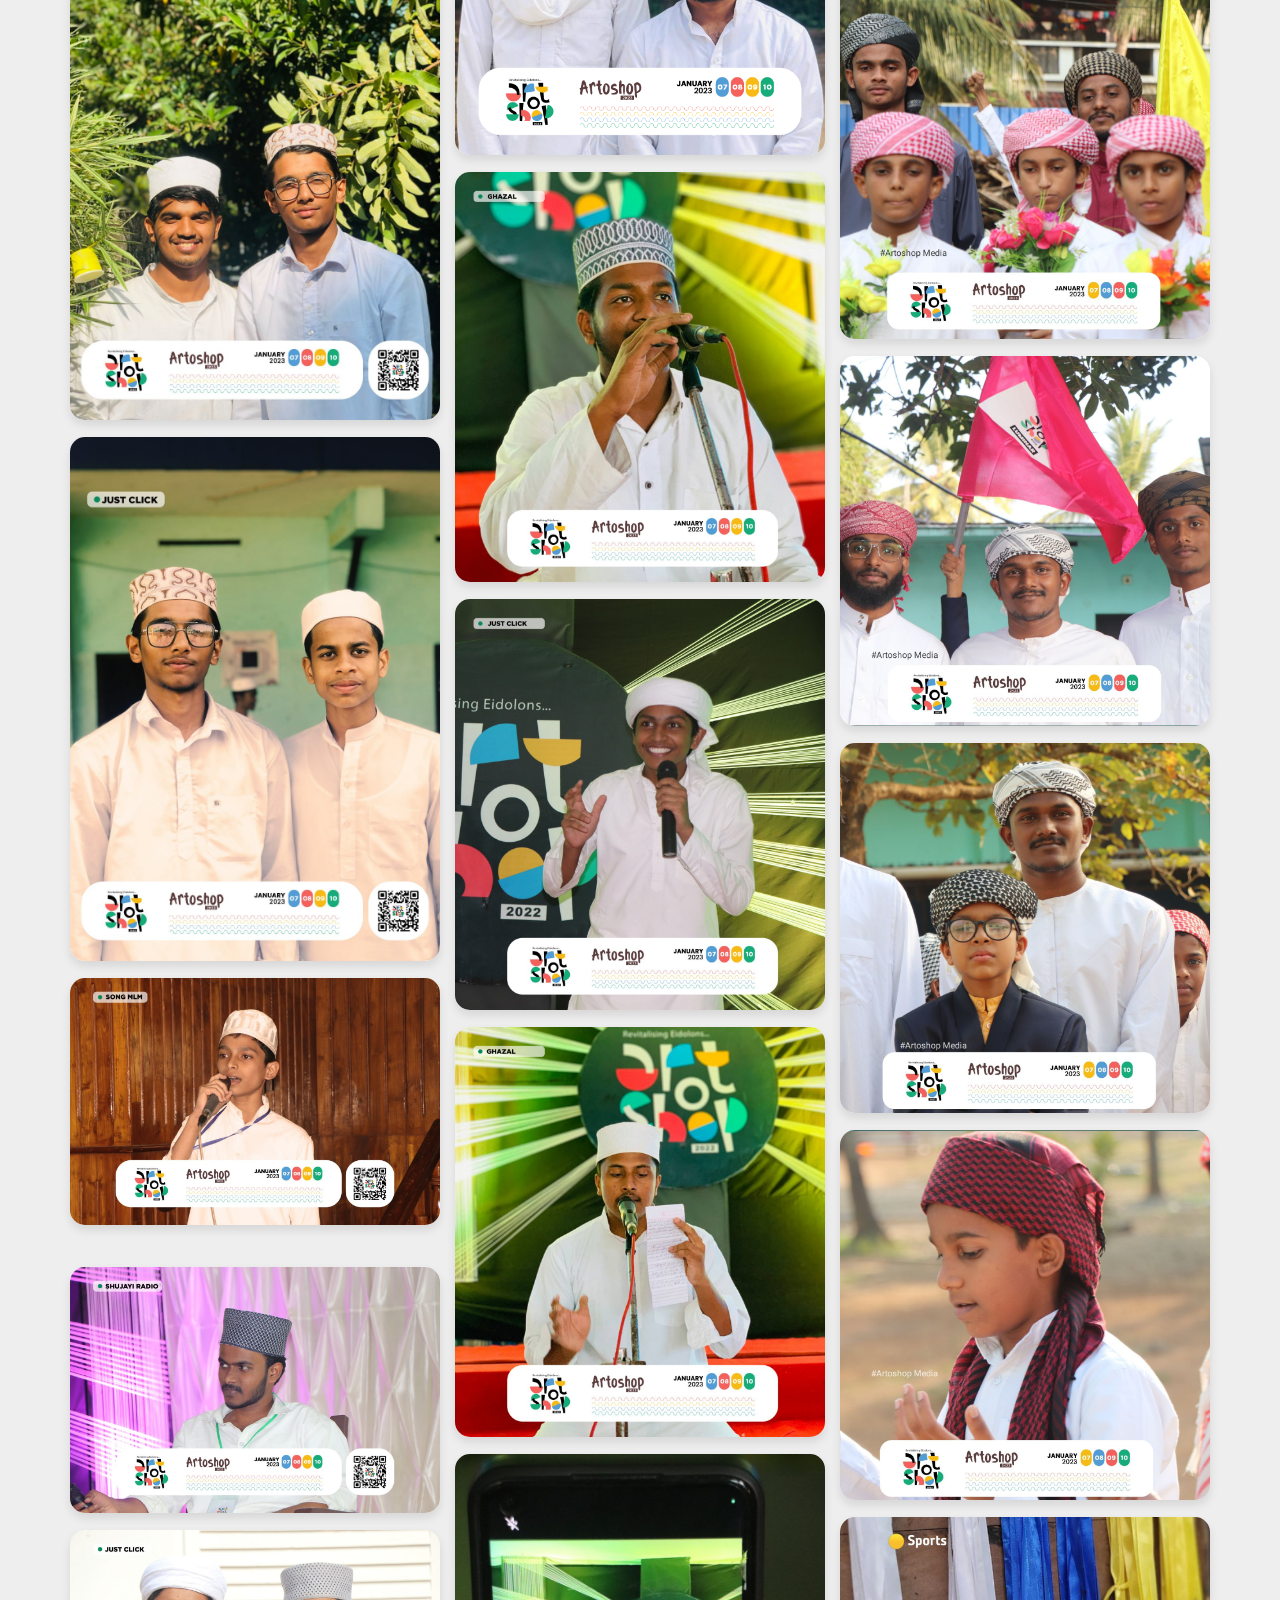
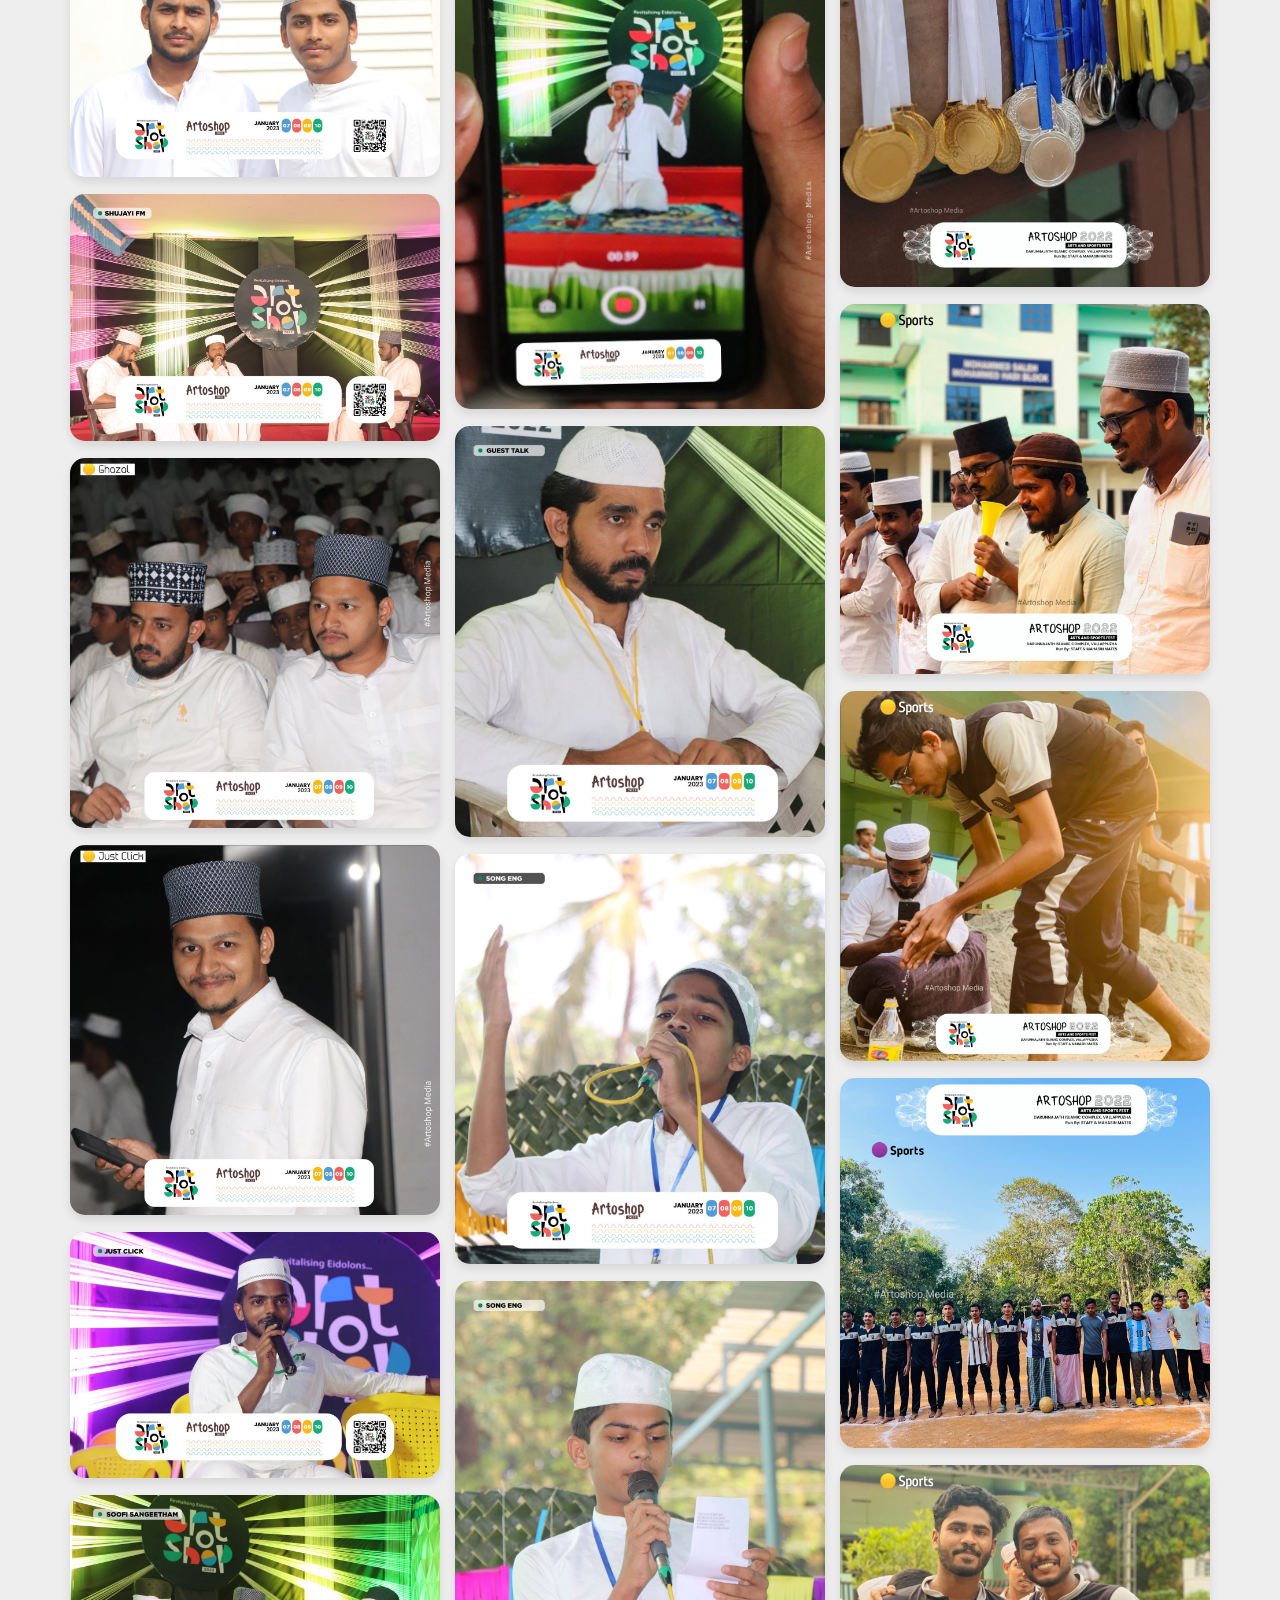
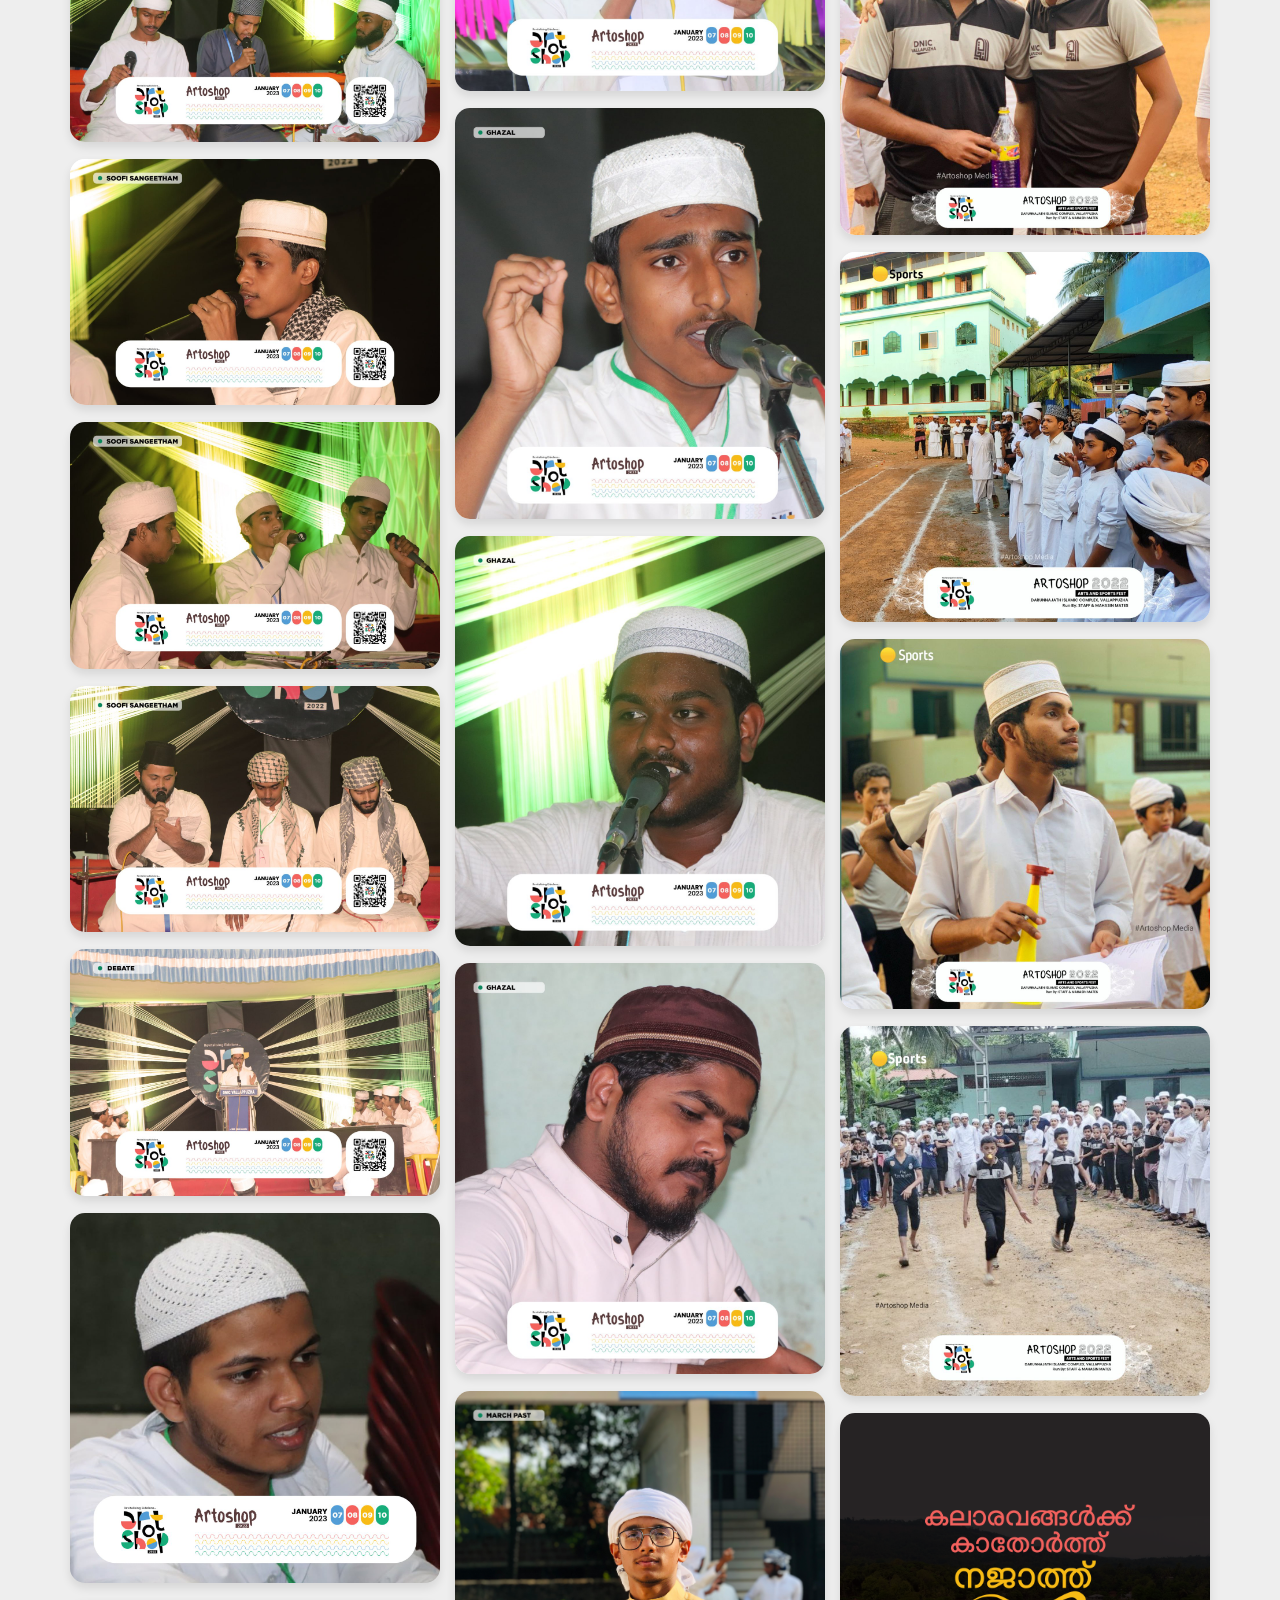
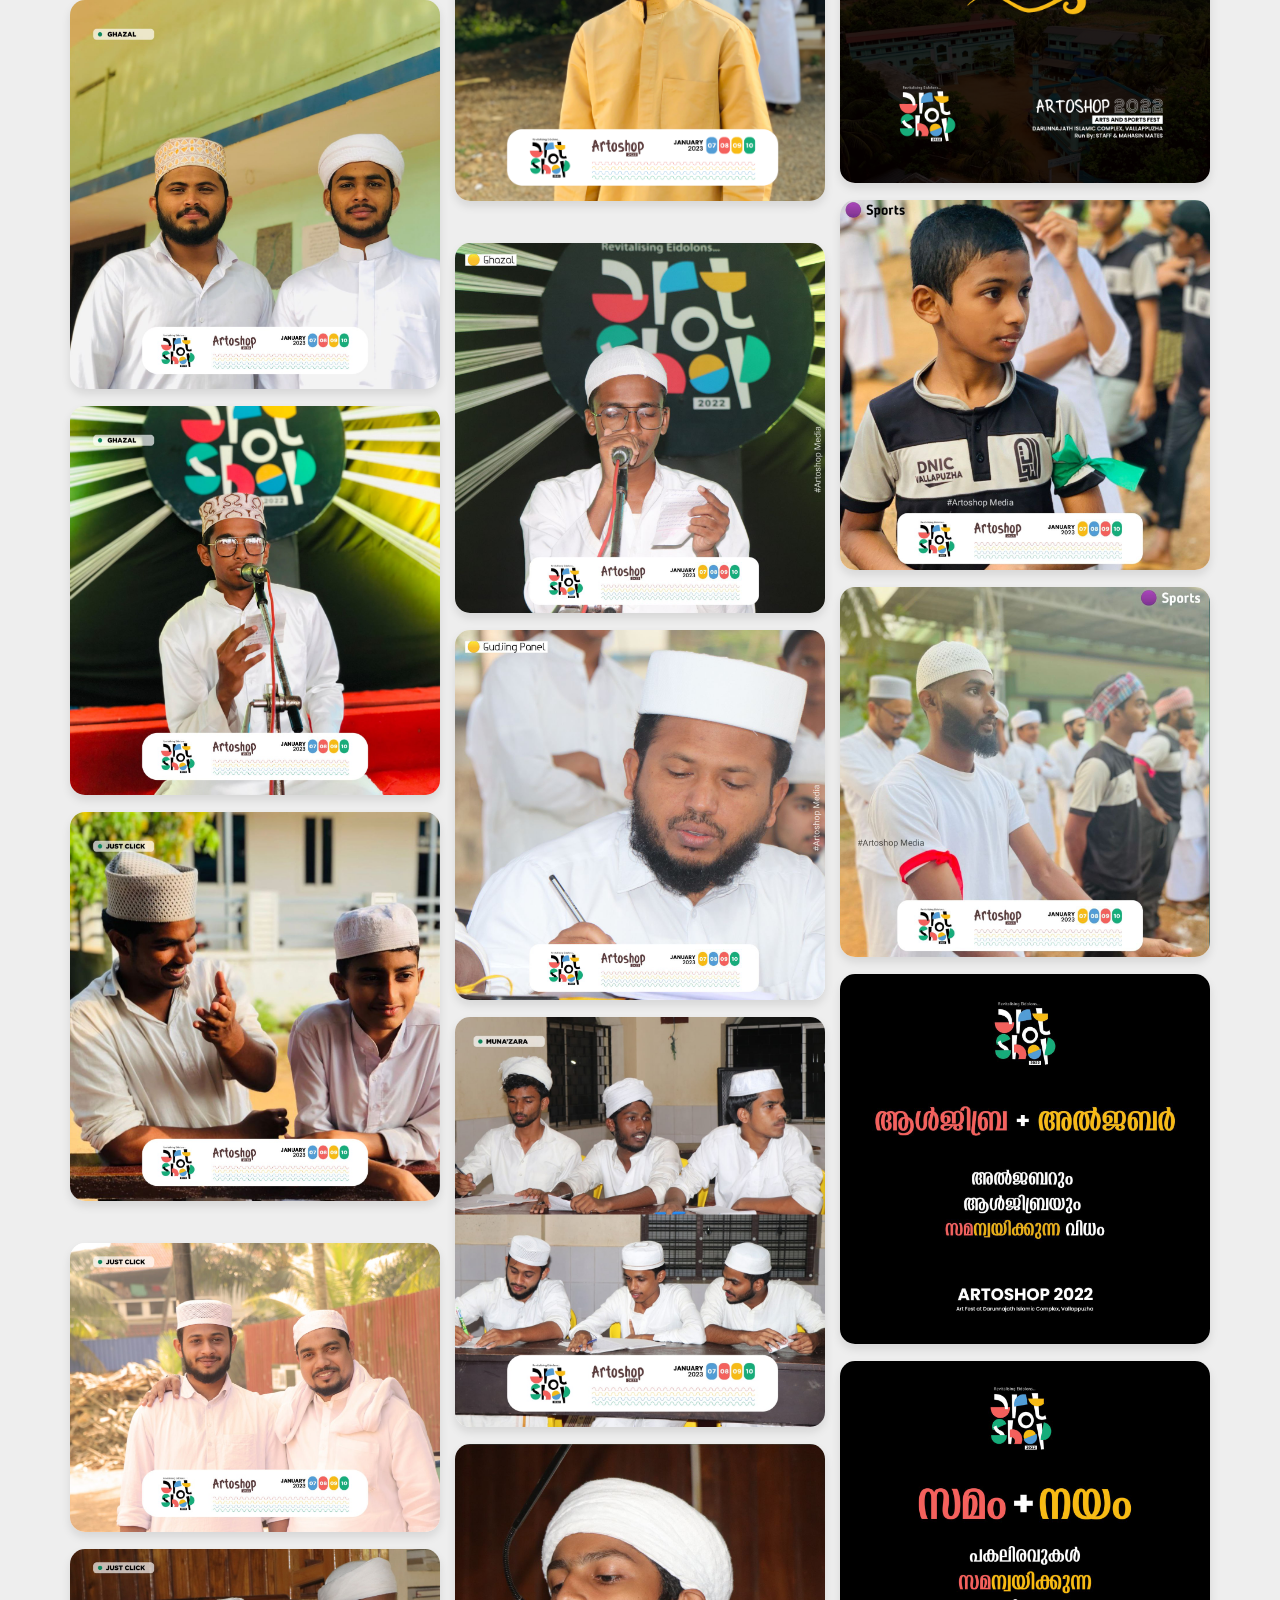
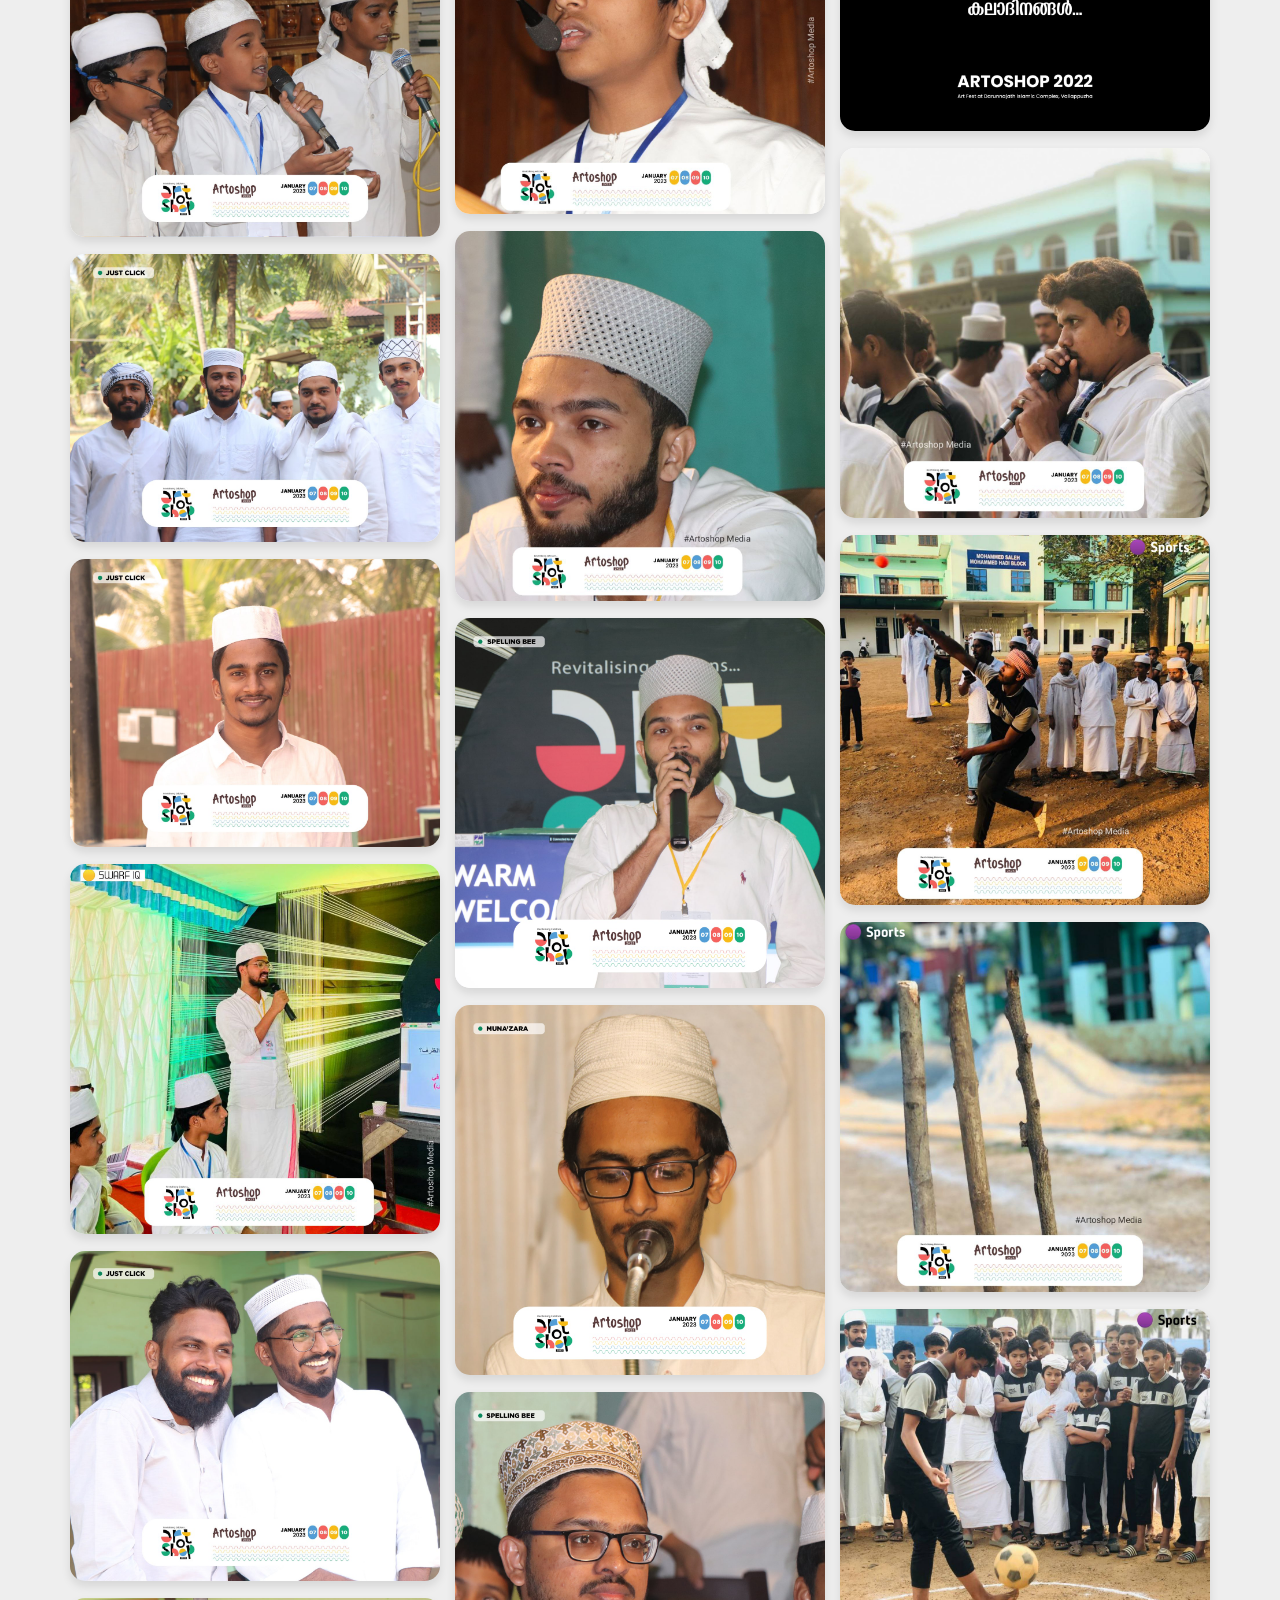
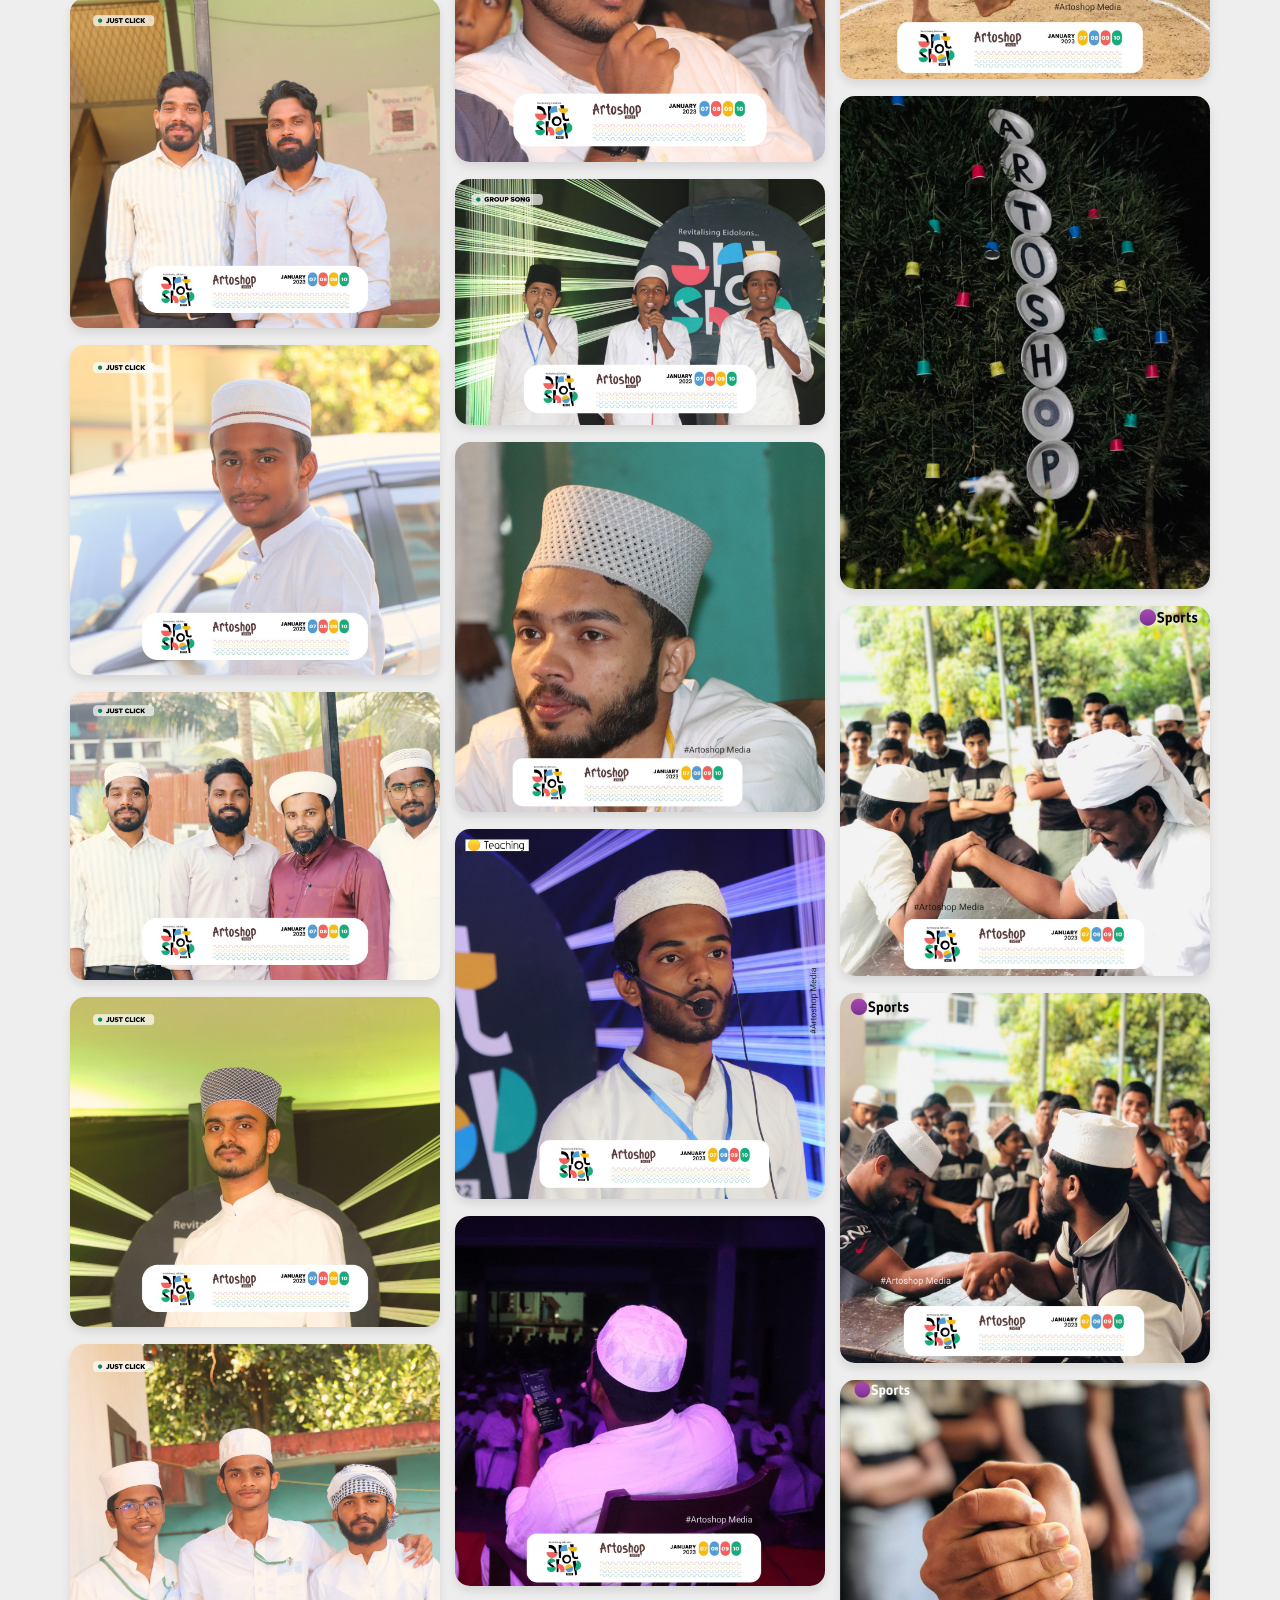
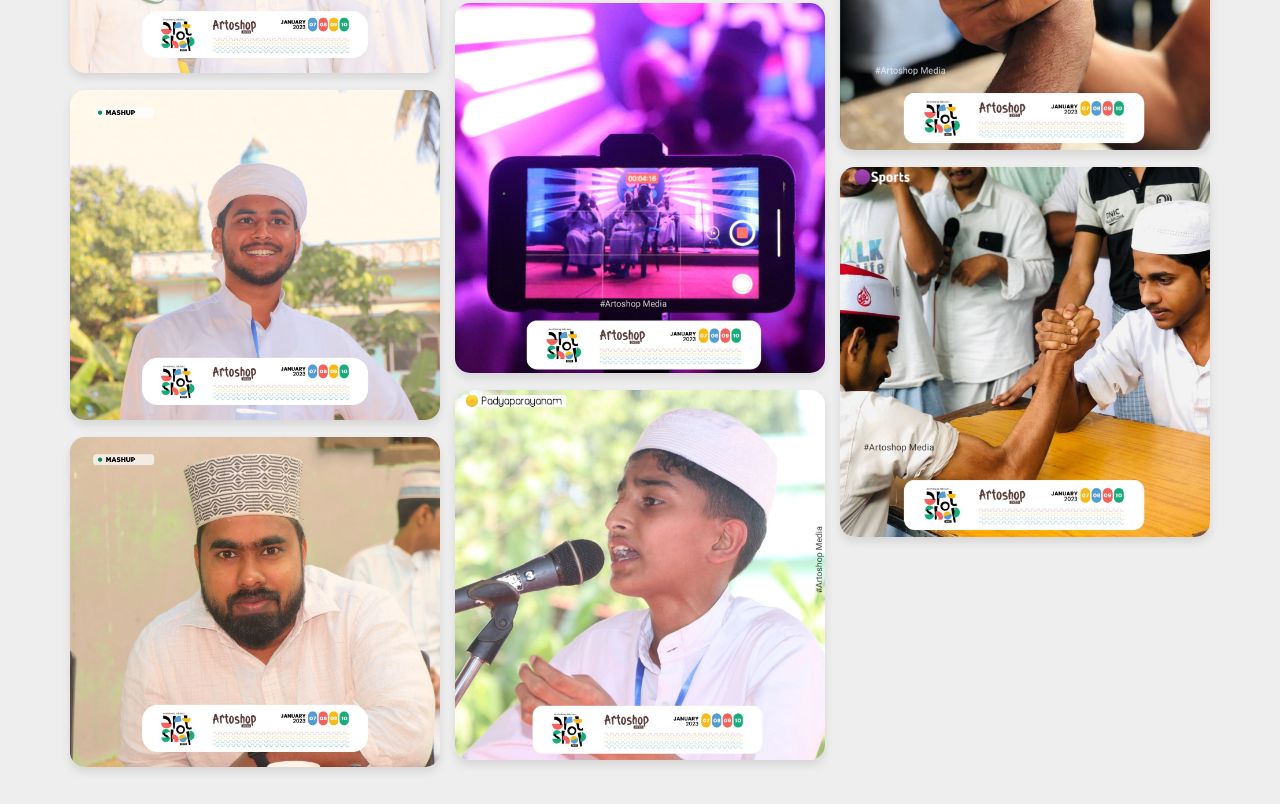
==== commit acf7adad: "sdf" ====
--- a/gallery/index.html
+++ b/gallery/index.html
@@ -23,6 +23,7 @@
    <h1 class="heading">image gallery</h1>
 
    <div class="image-container">
+      <img src="images/135.jpg"  alt=""> 
       <img src="images/134.jpg"  alt="">
       <img src="images/133.jpg"  alt="">
       <img src="images/132.jpg"  alt="">
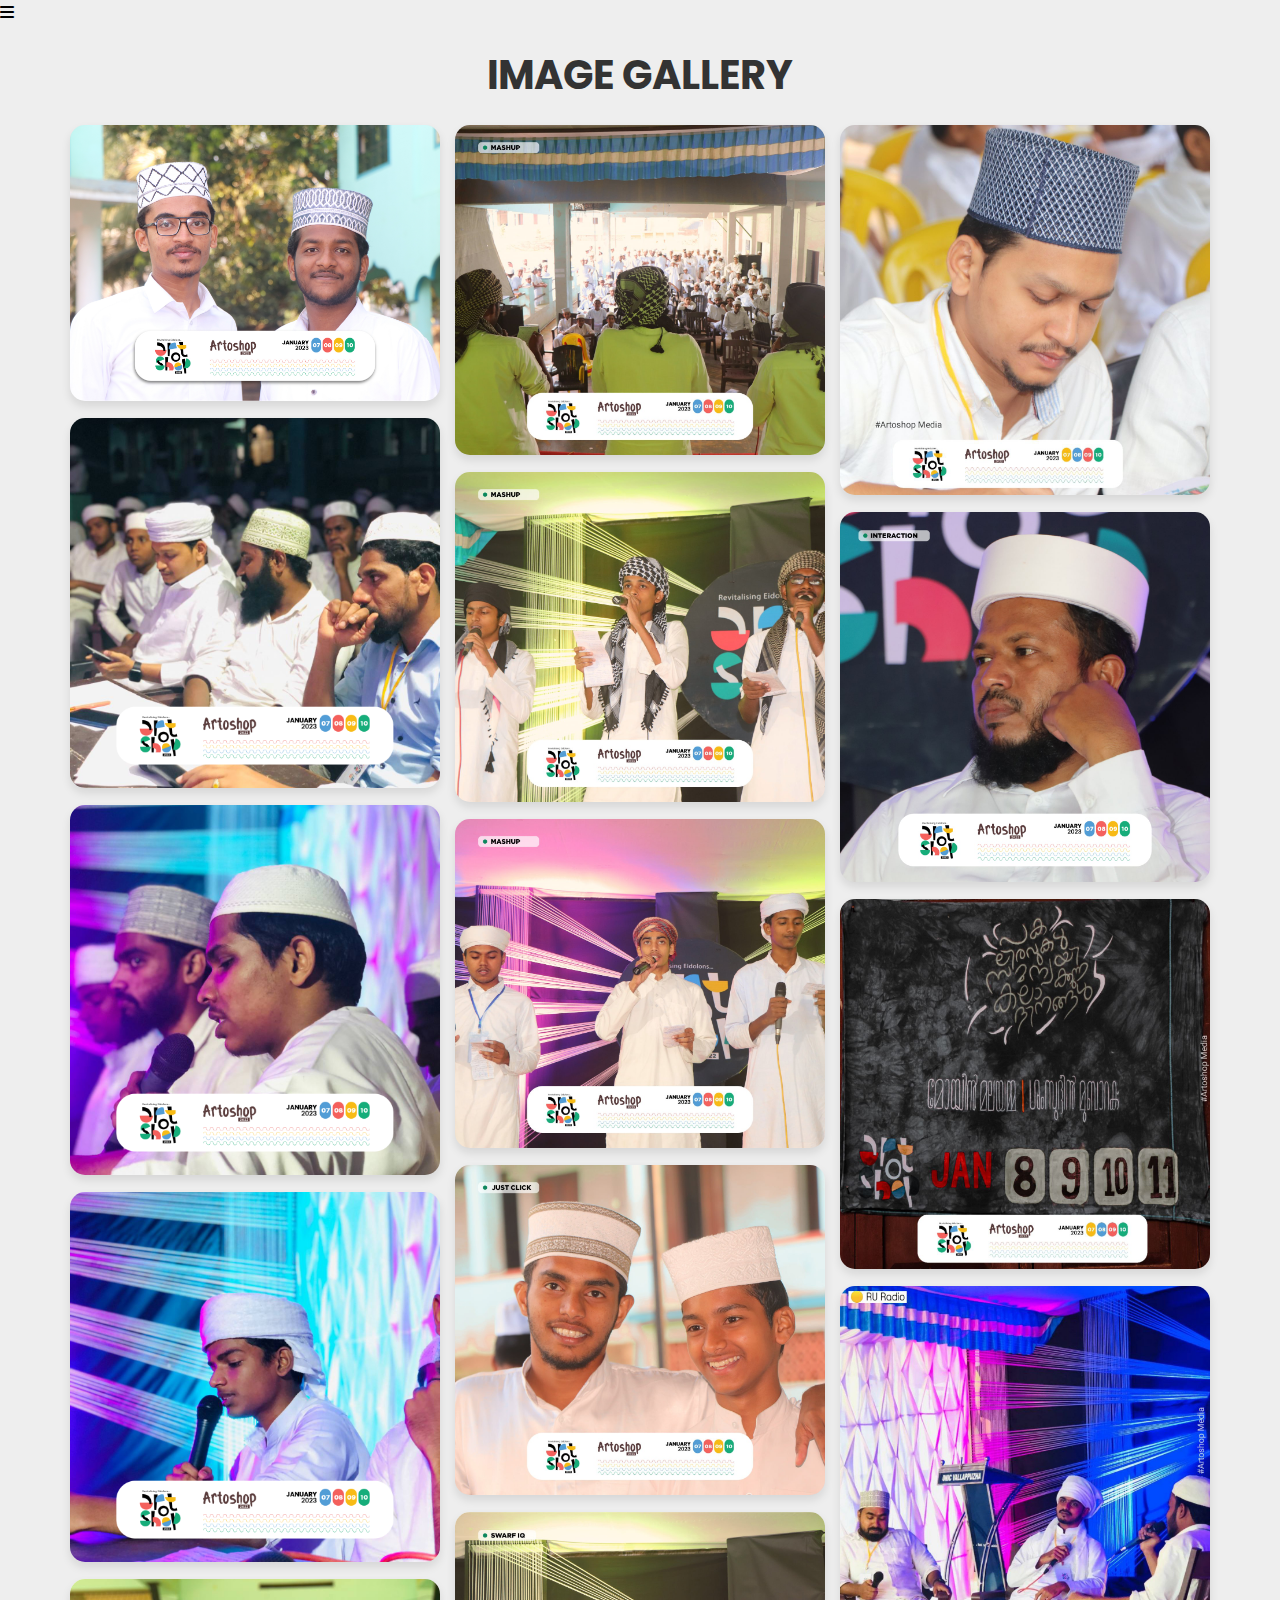
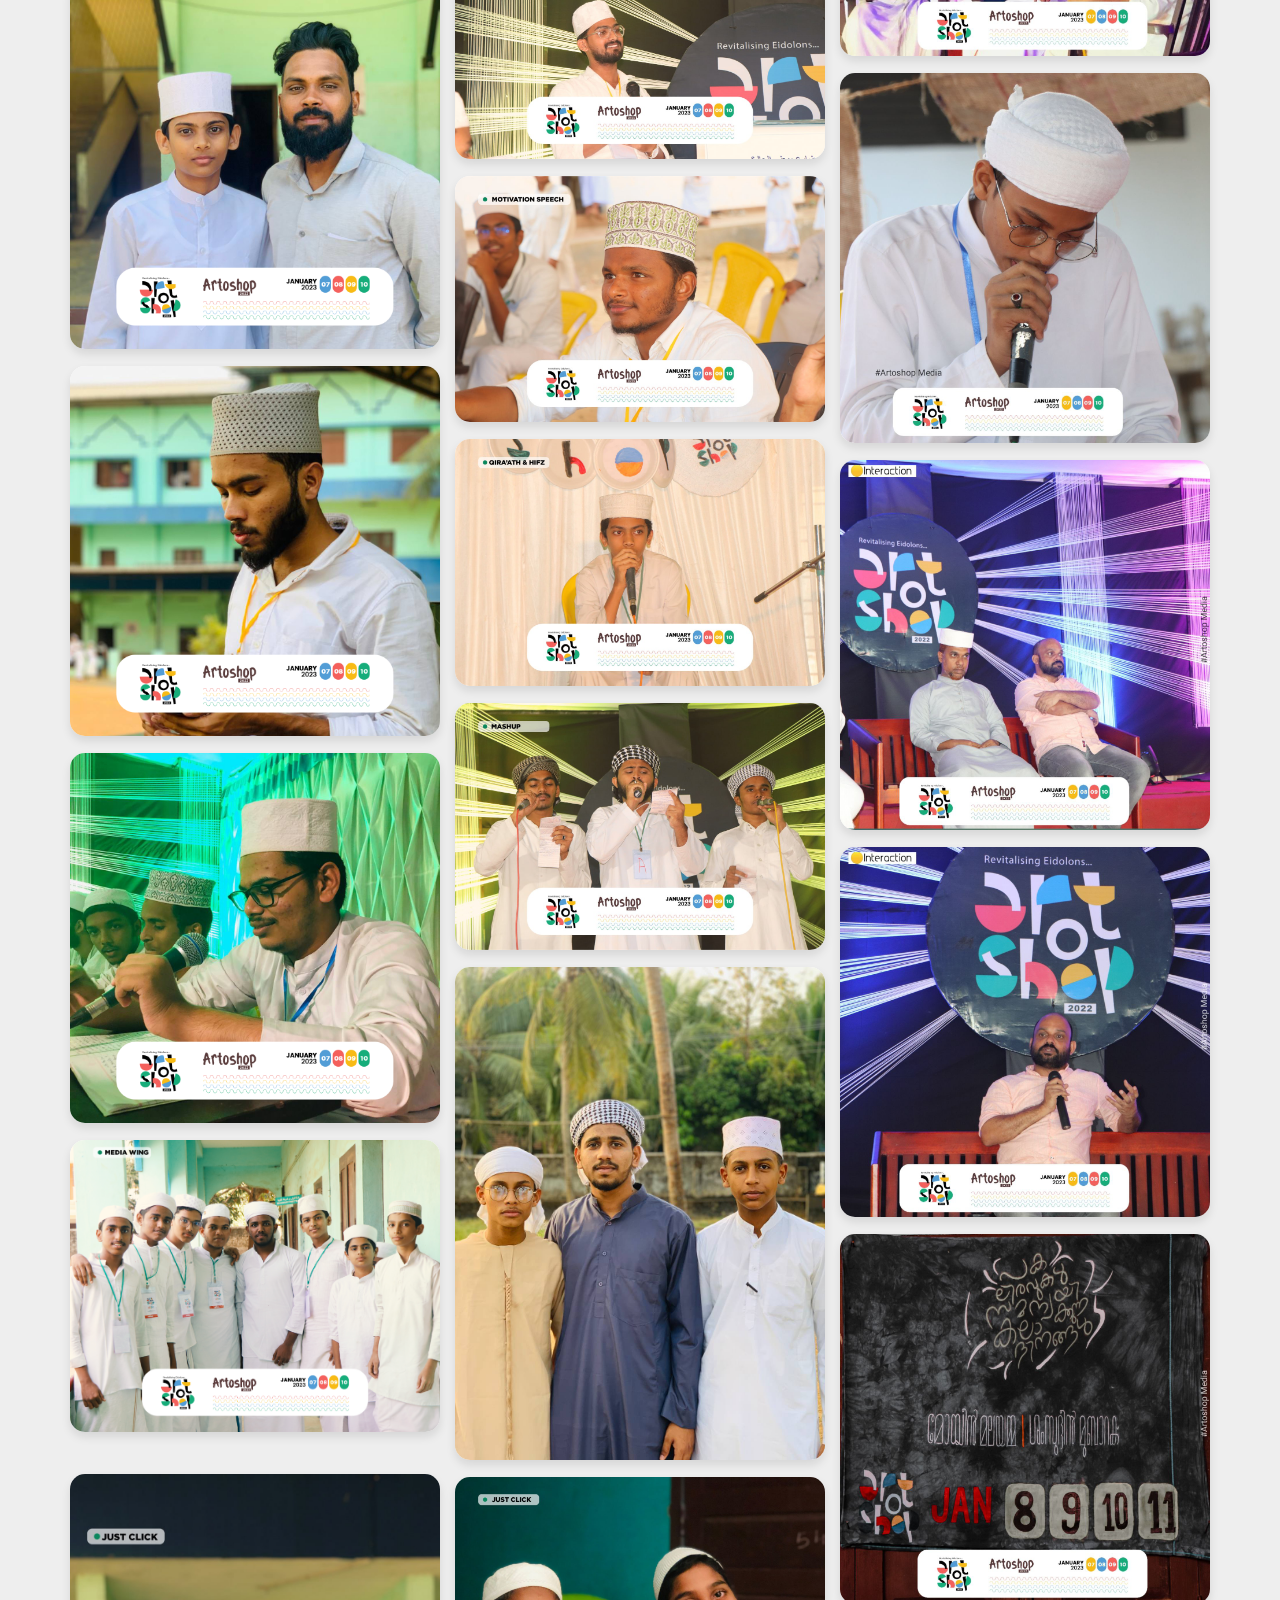
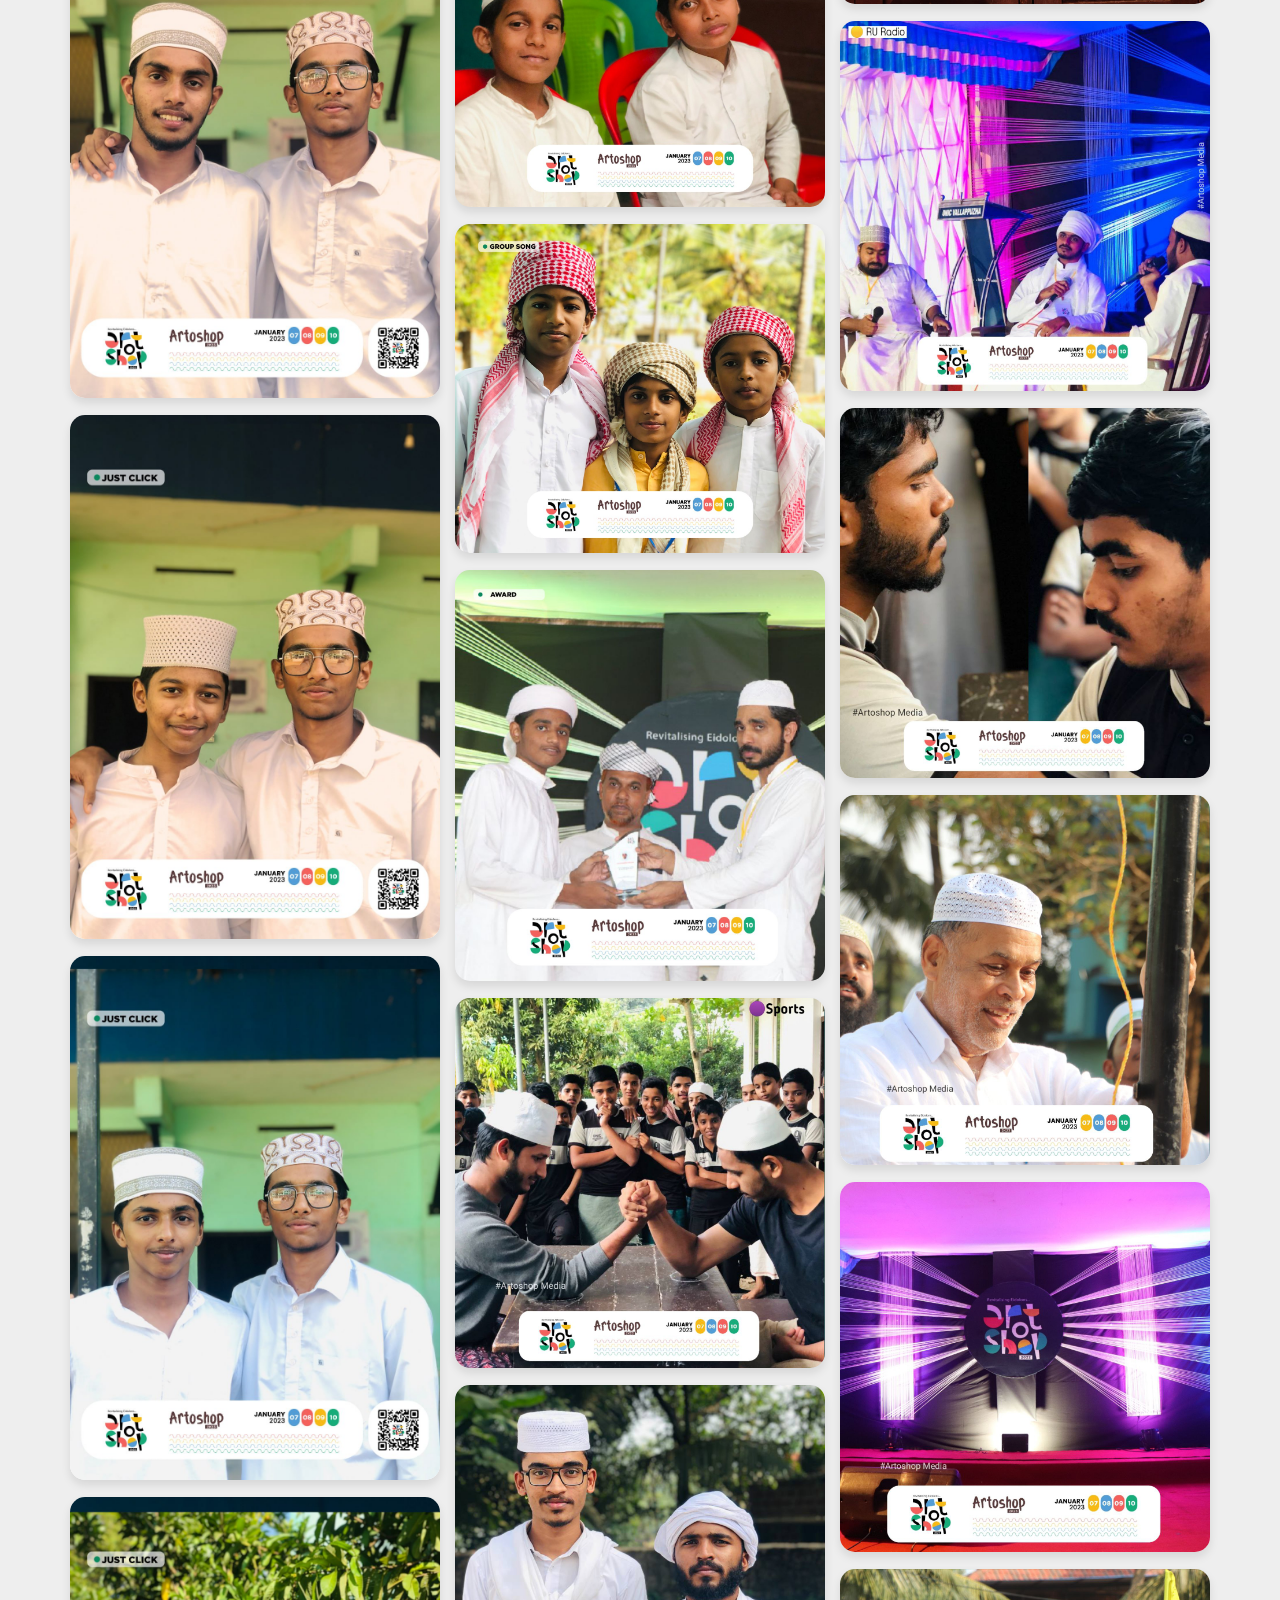
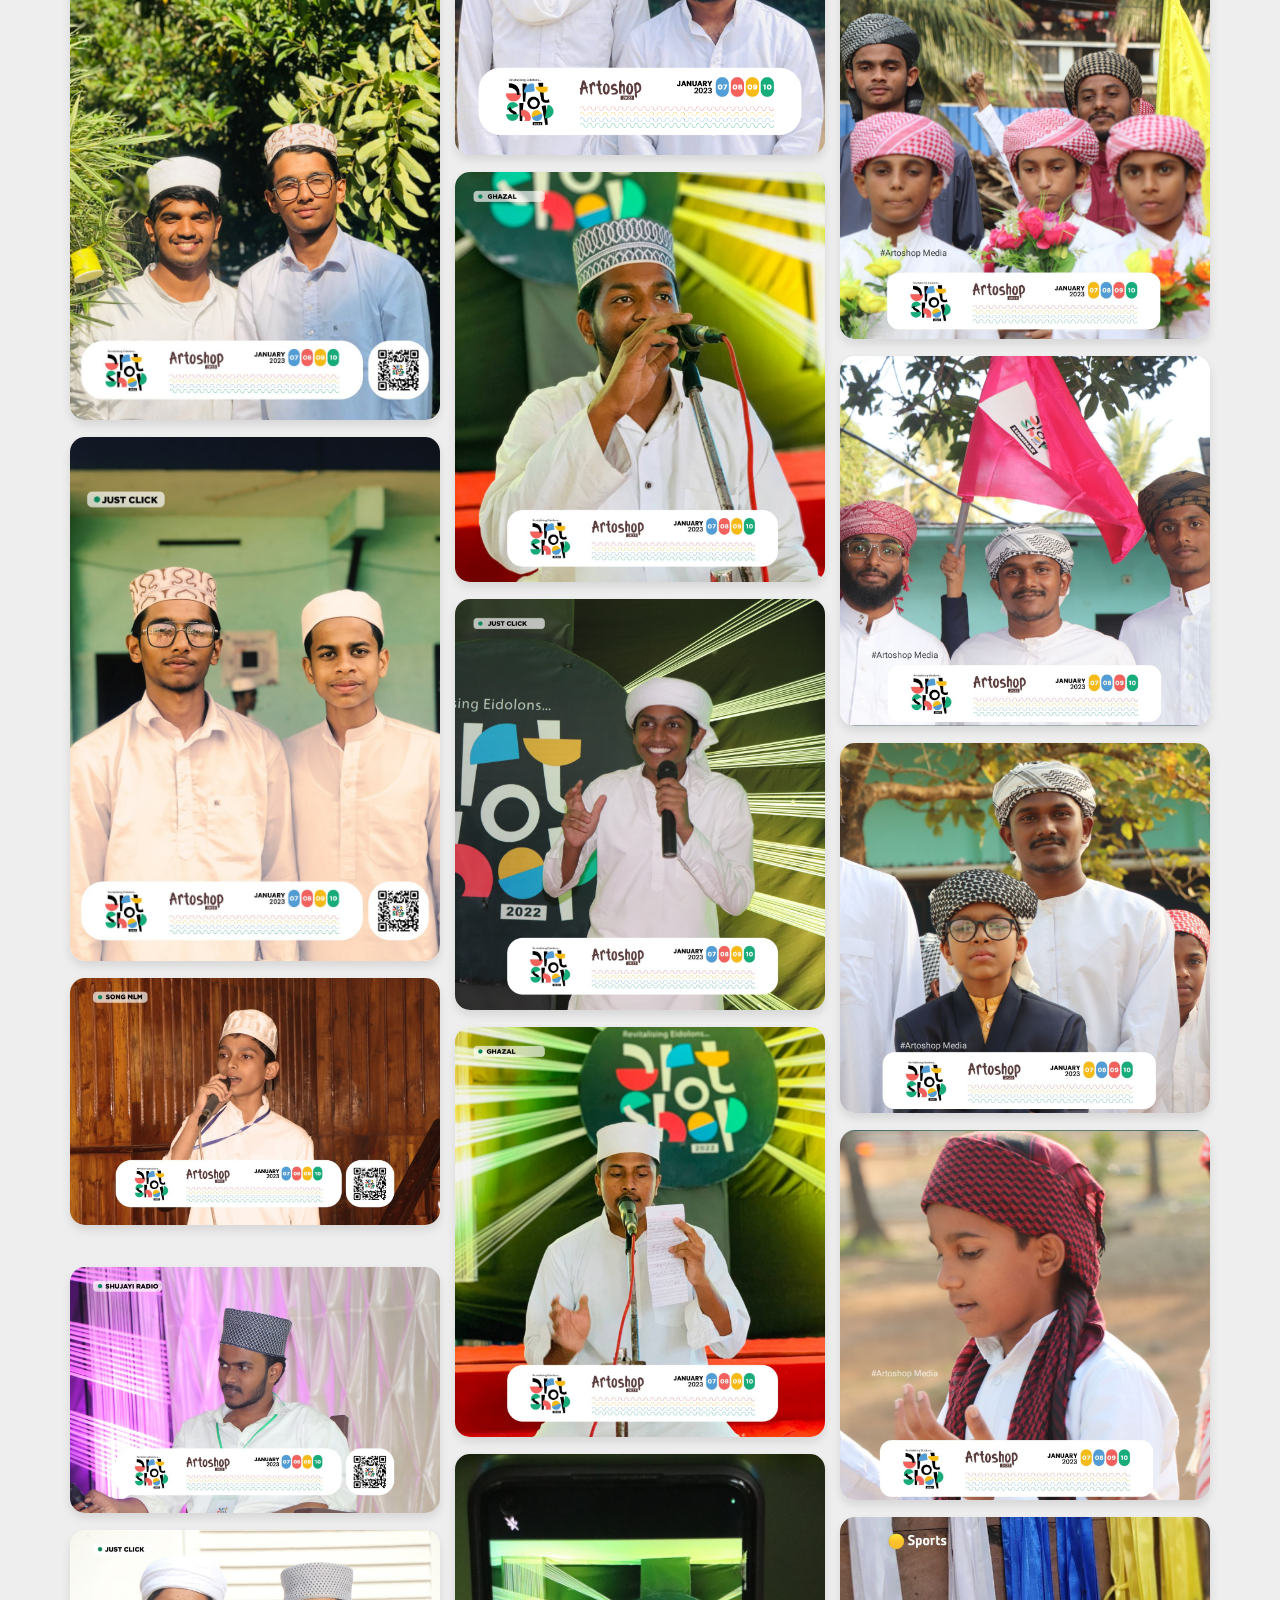
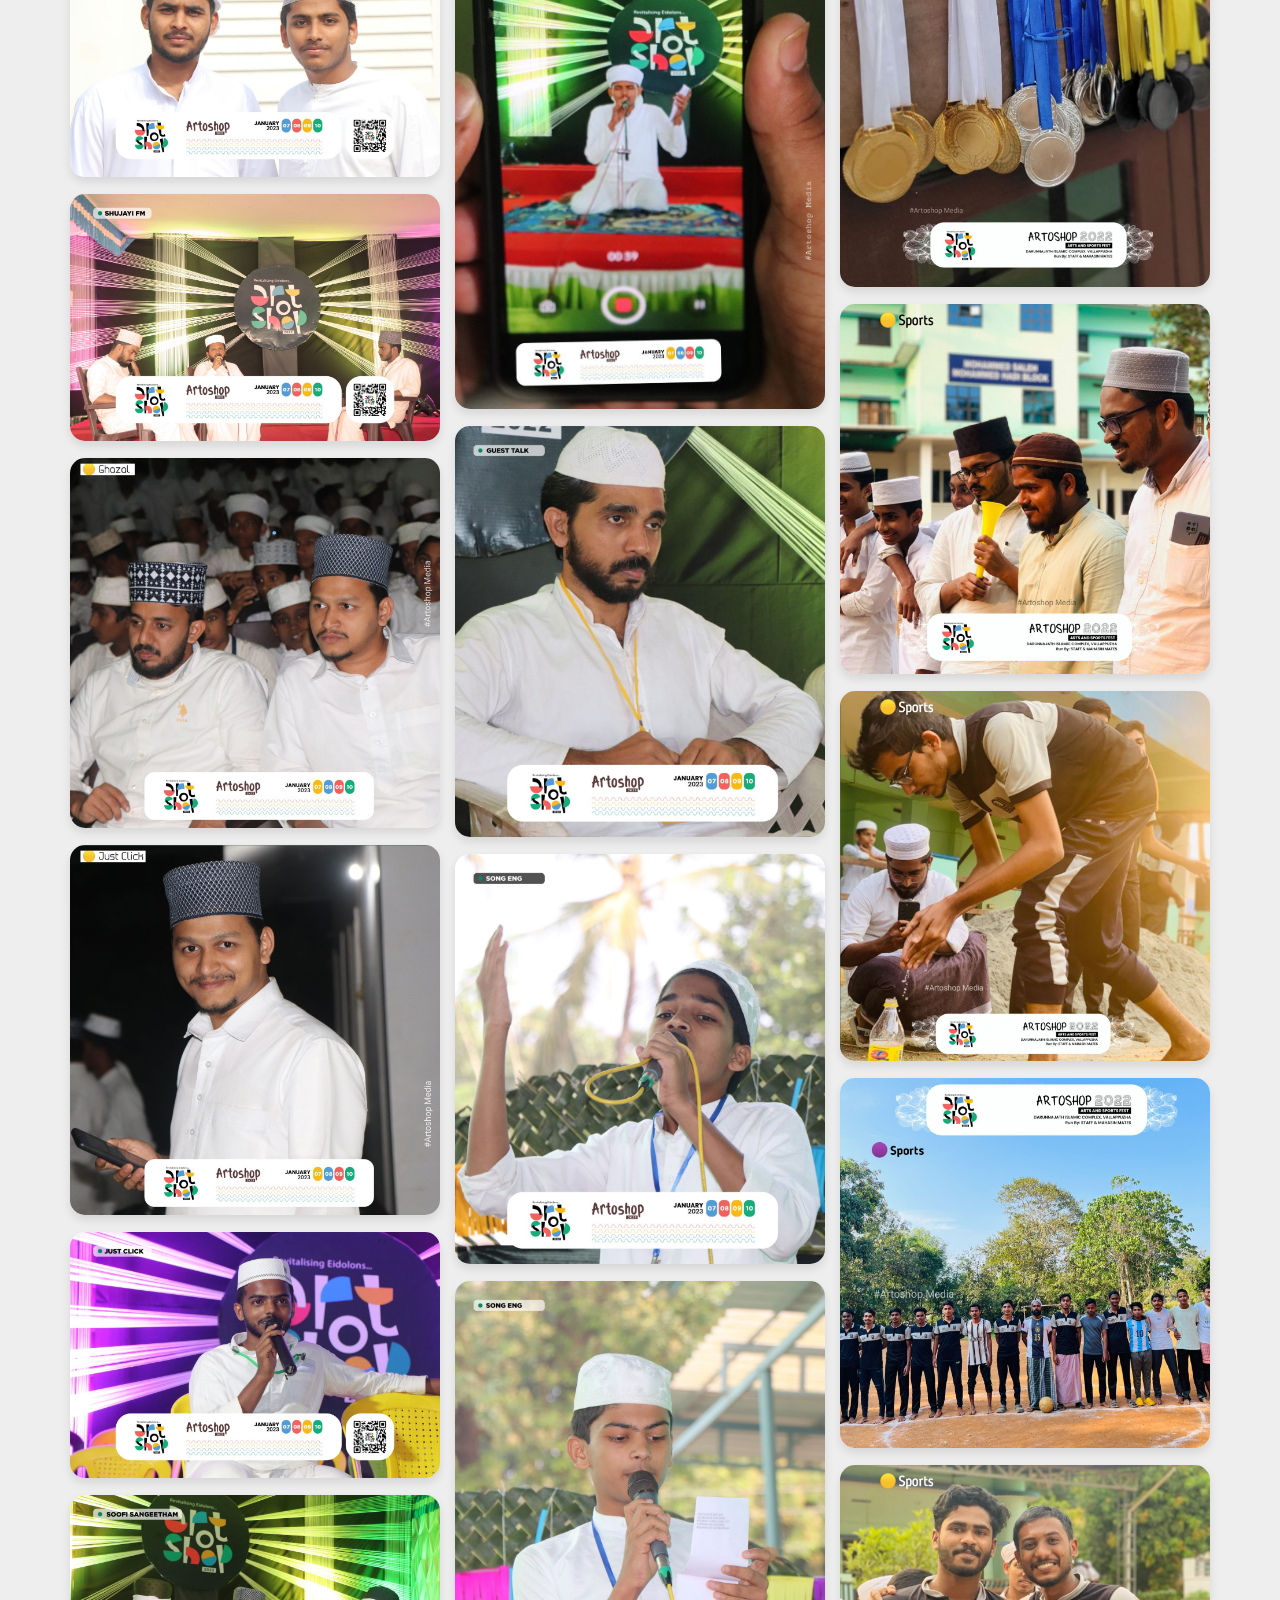
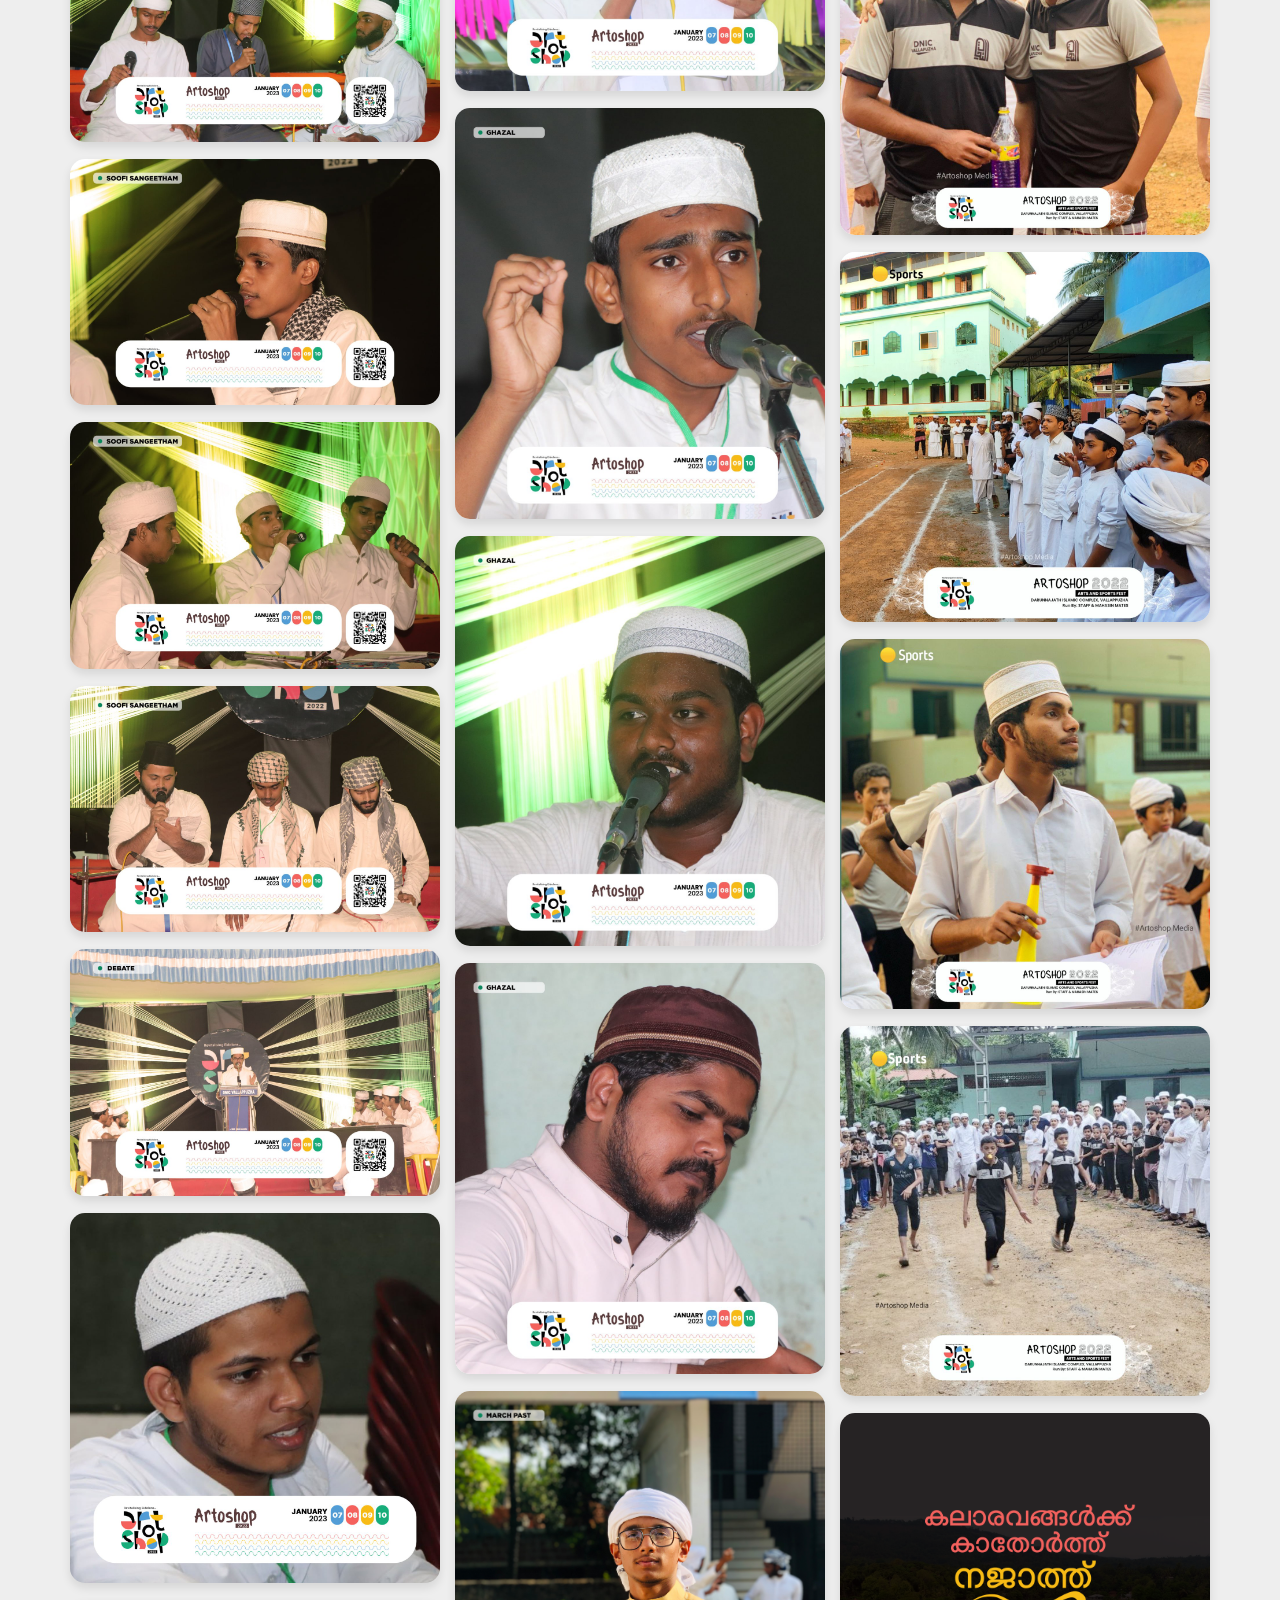
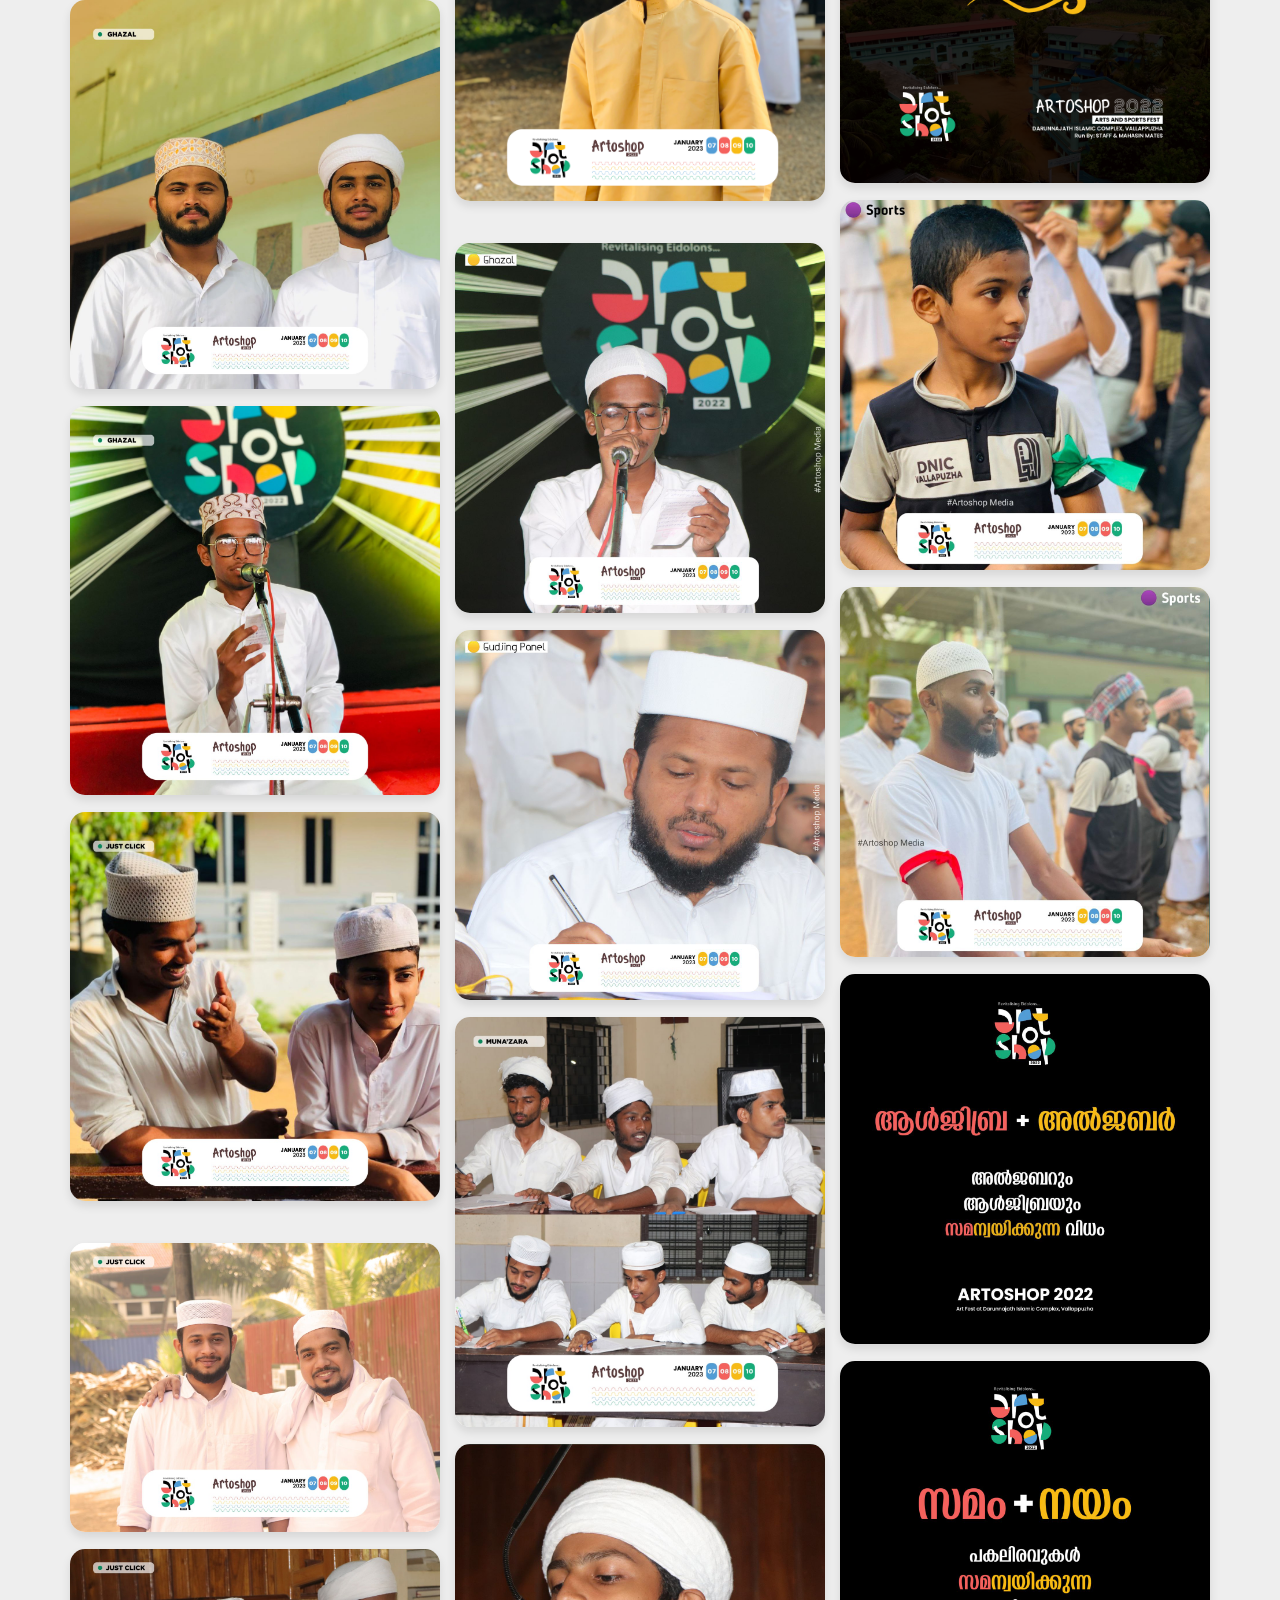
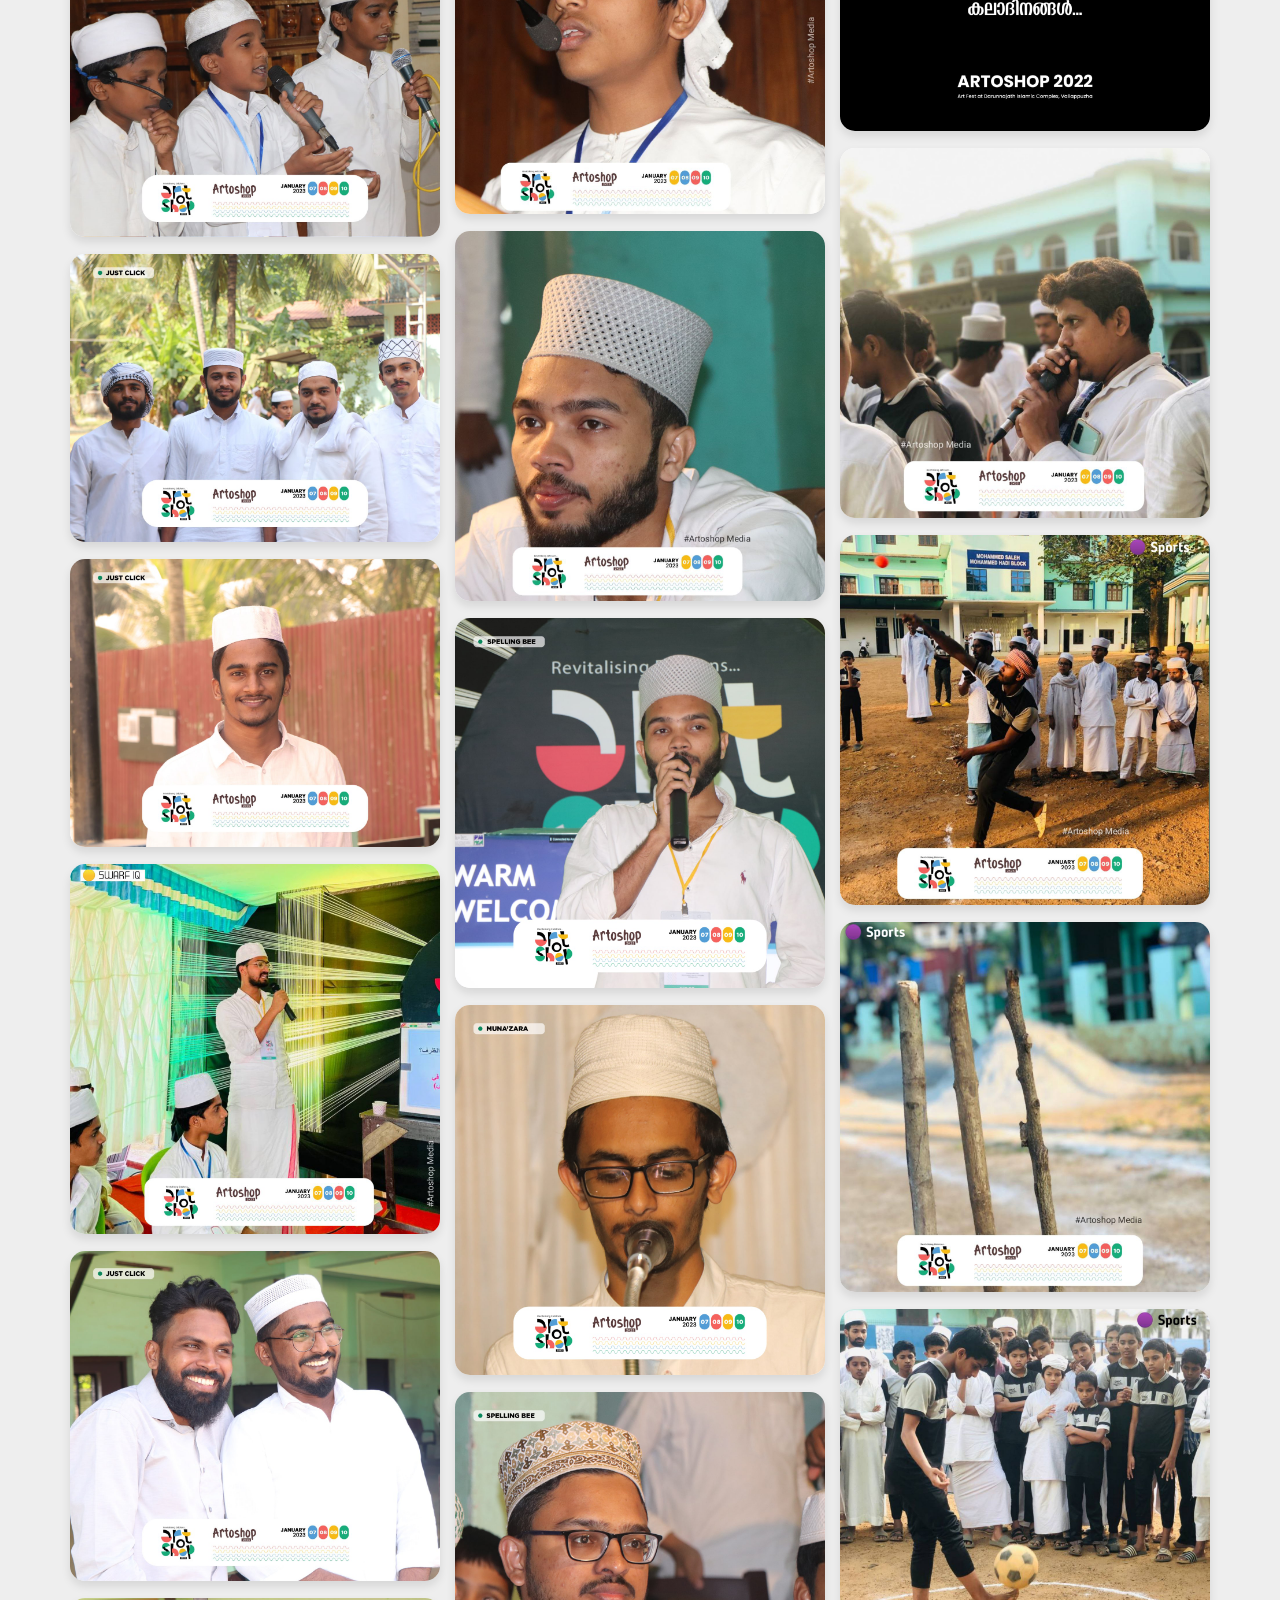
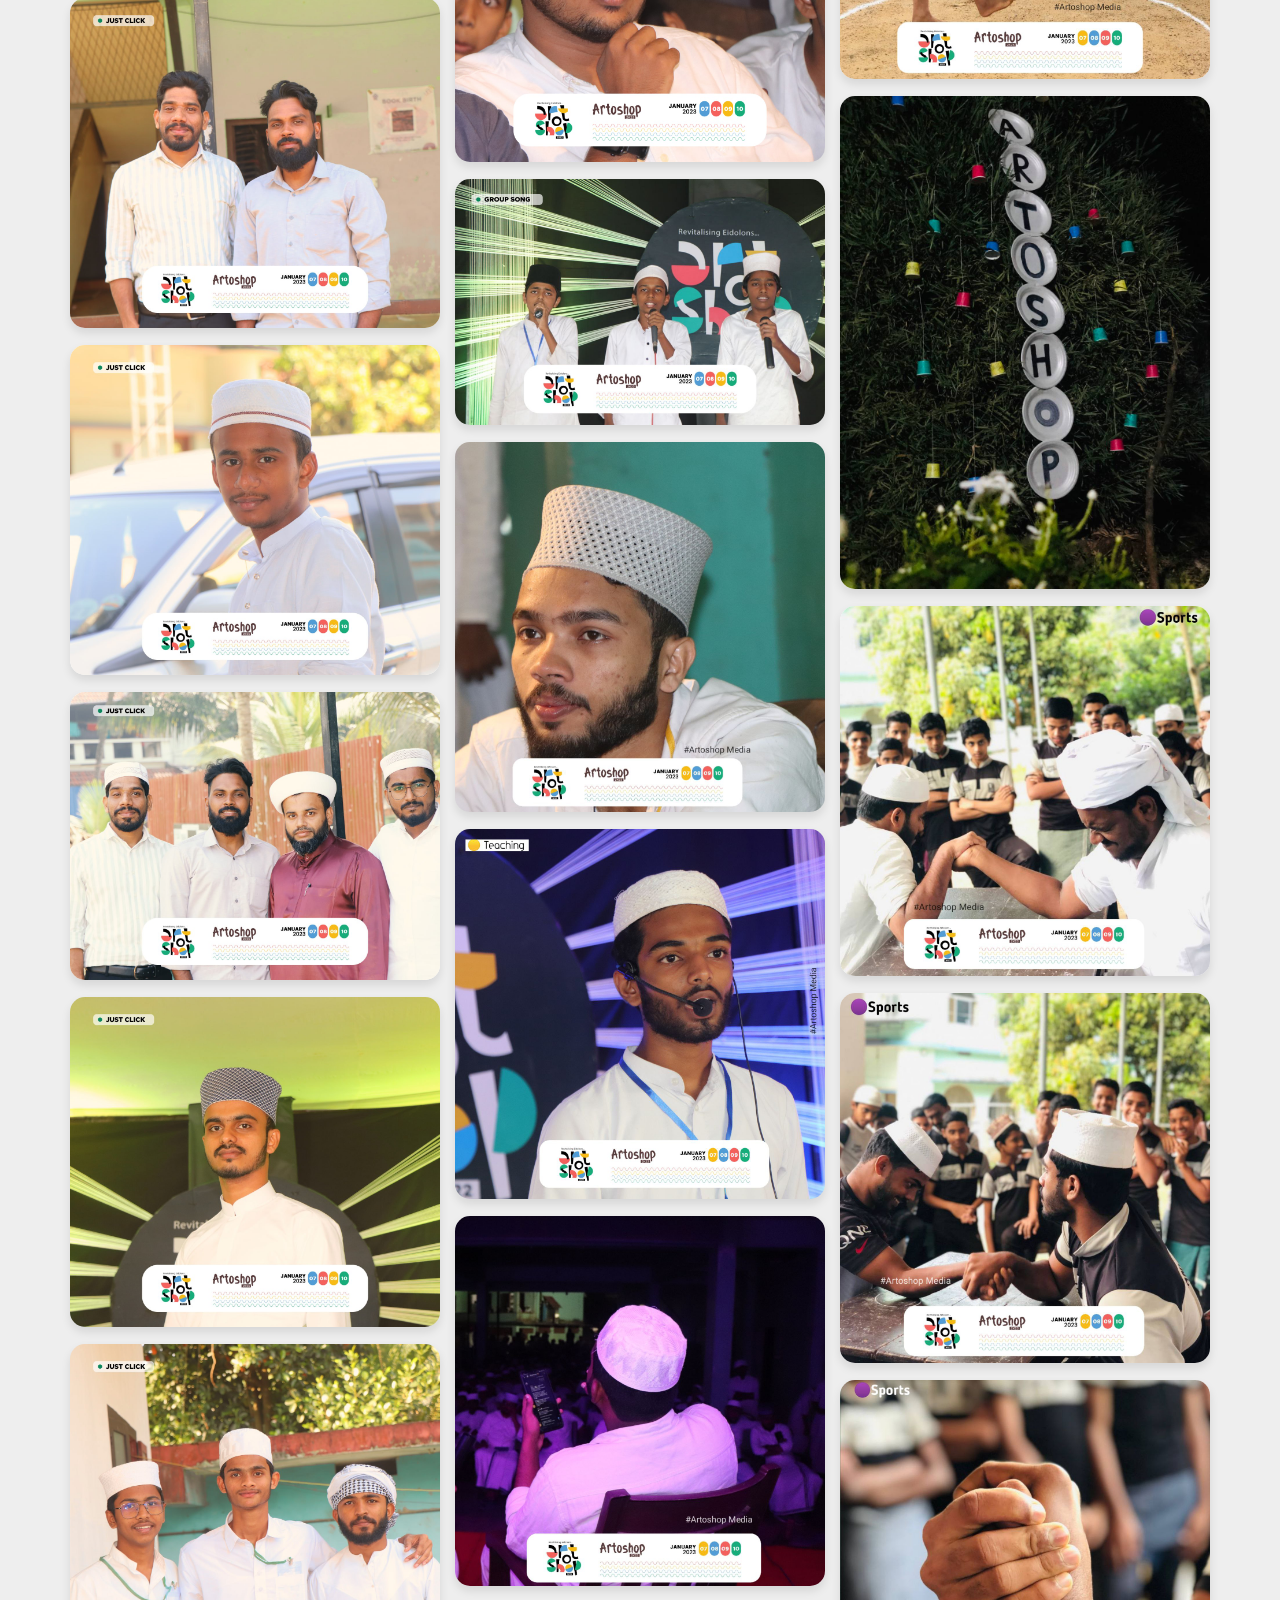
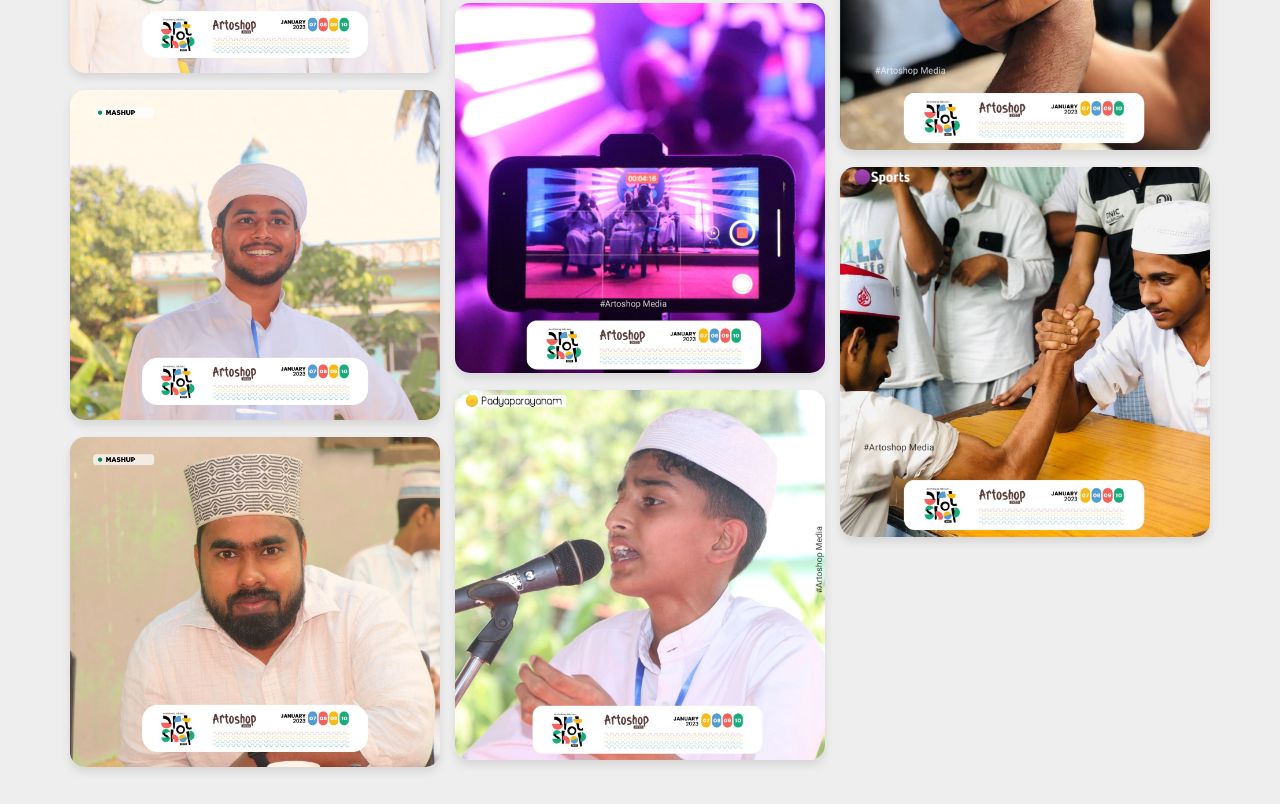
==== commit 64737caa: "dfg" ====
--- a/gallery/index.html
+++ b/gallery/index.html
@@ -23,7 +23,7 @@
    <h1 class="heading">image gallery</h1>
 
    <div class="image-container">
-      <img src="images/135.jpg"  alt=""> 
+      <img src="images/135.jpg"  alt="Jazeel"> 
       <img src="images/134.jpg"  alt="">
       <img src="images/133.jpg"  alt="">
       <img src="images/132.jpg"  alt="">
